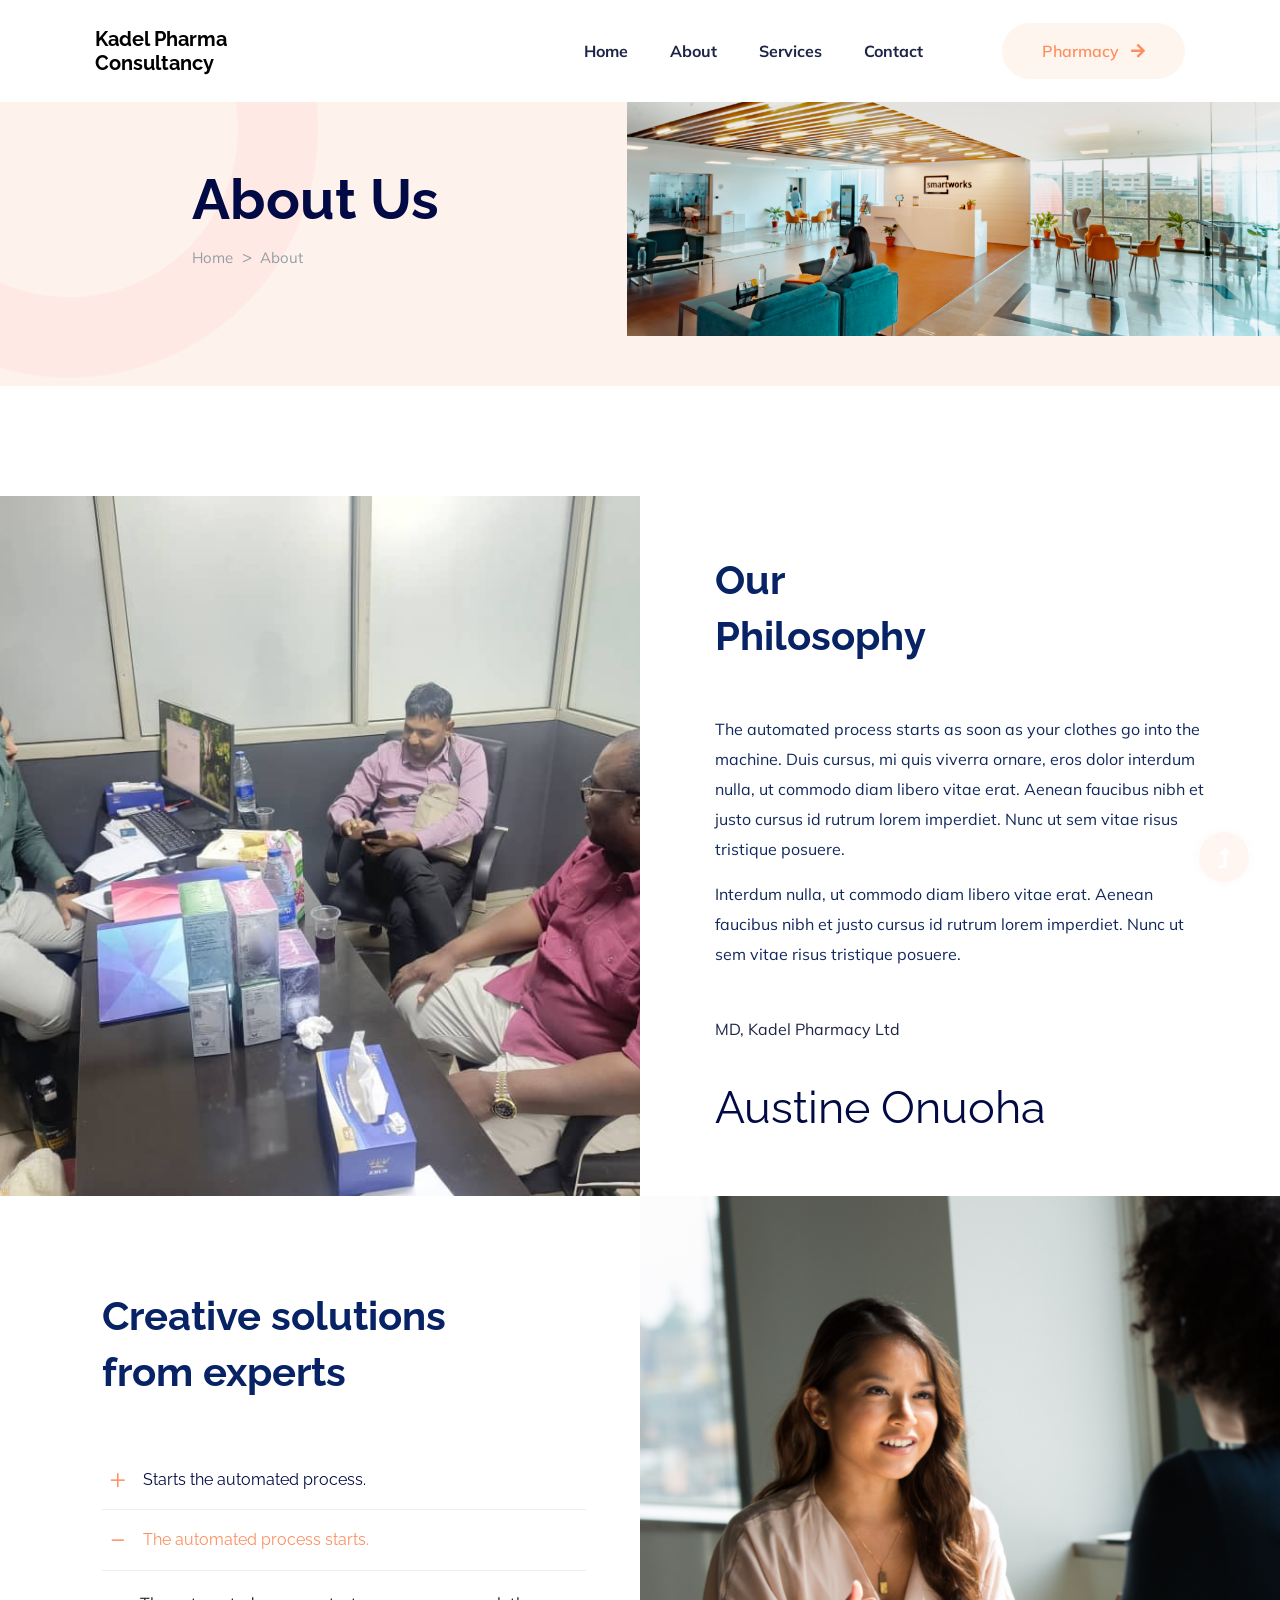
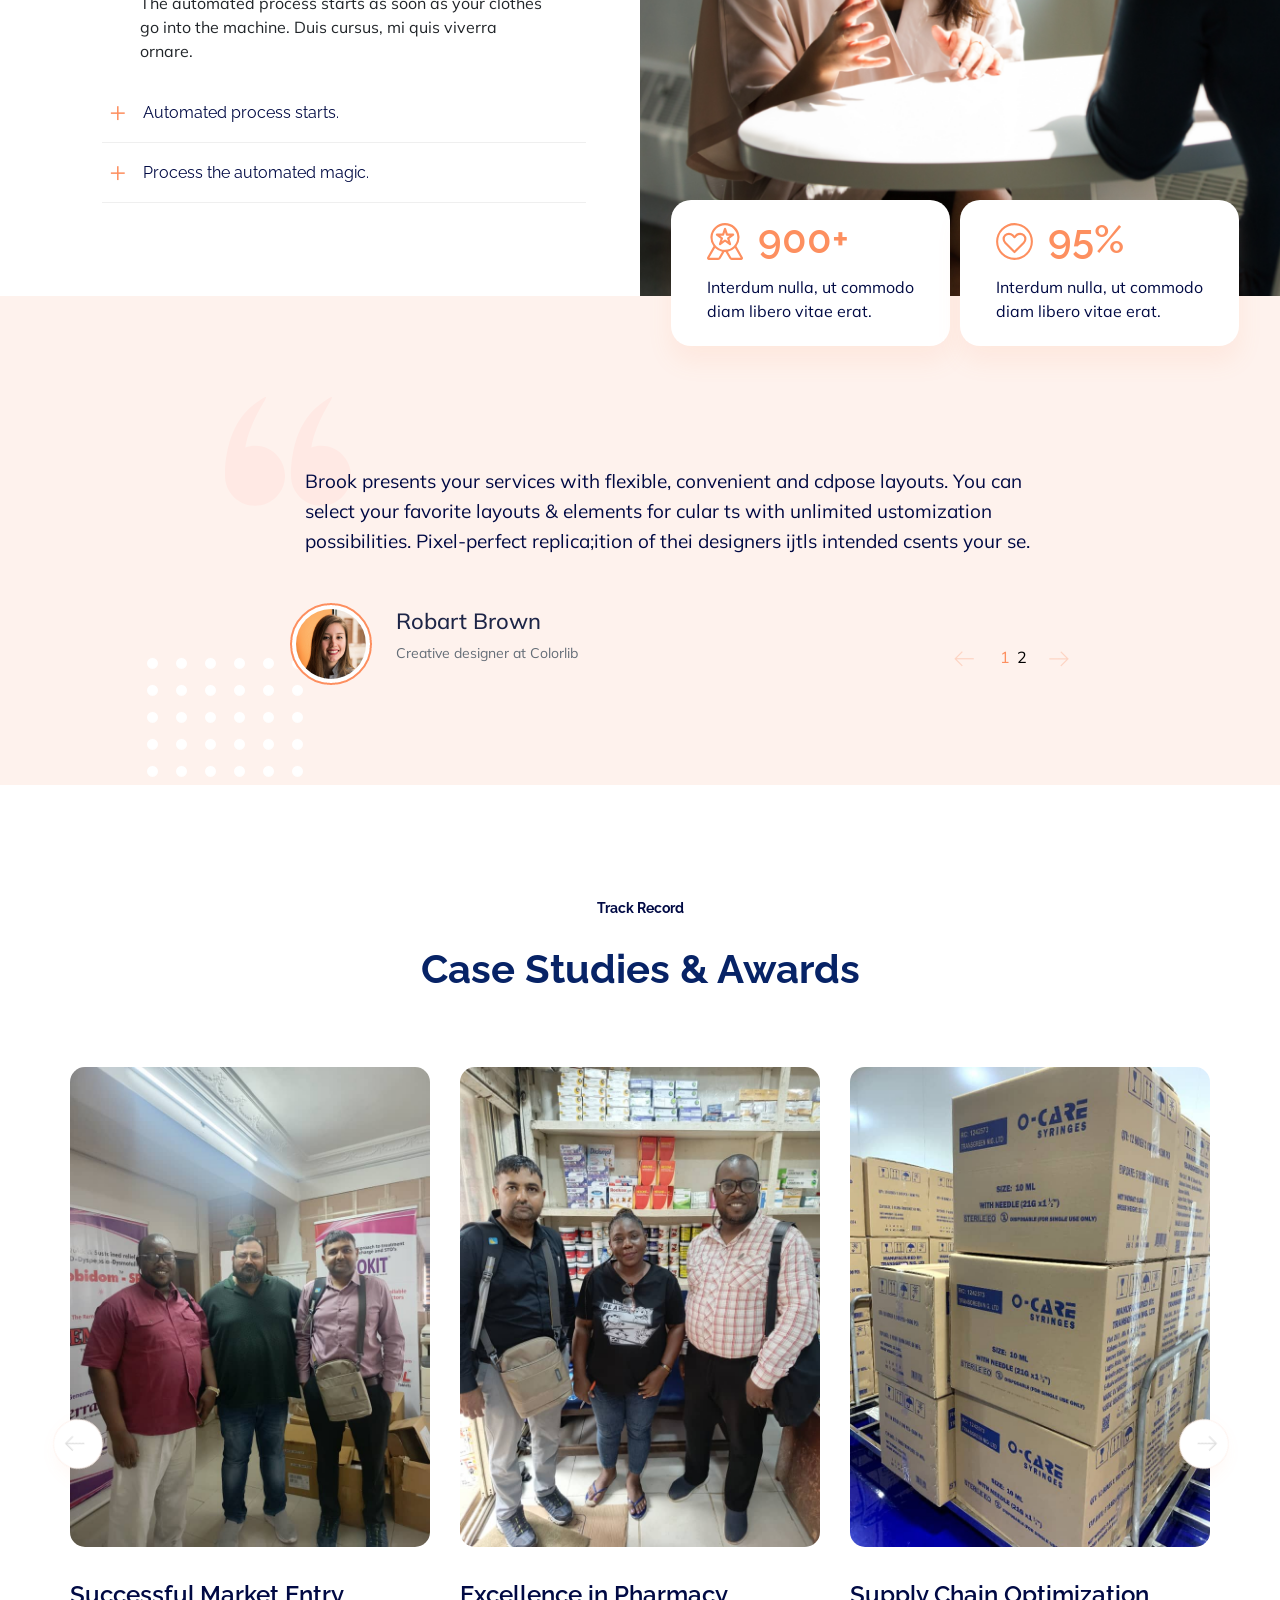
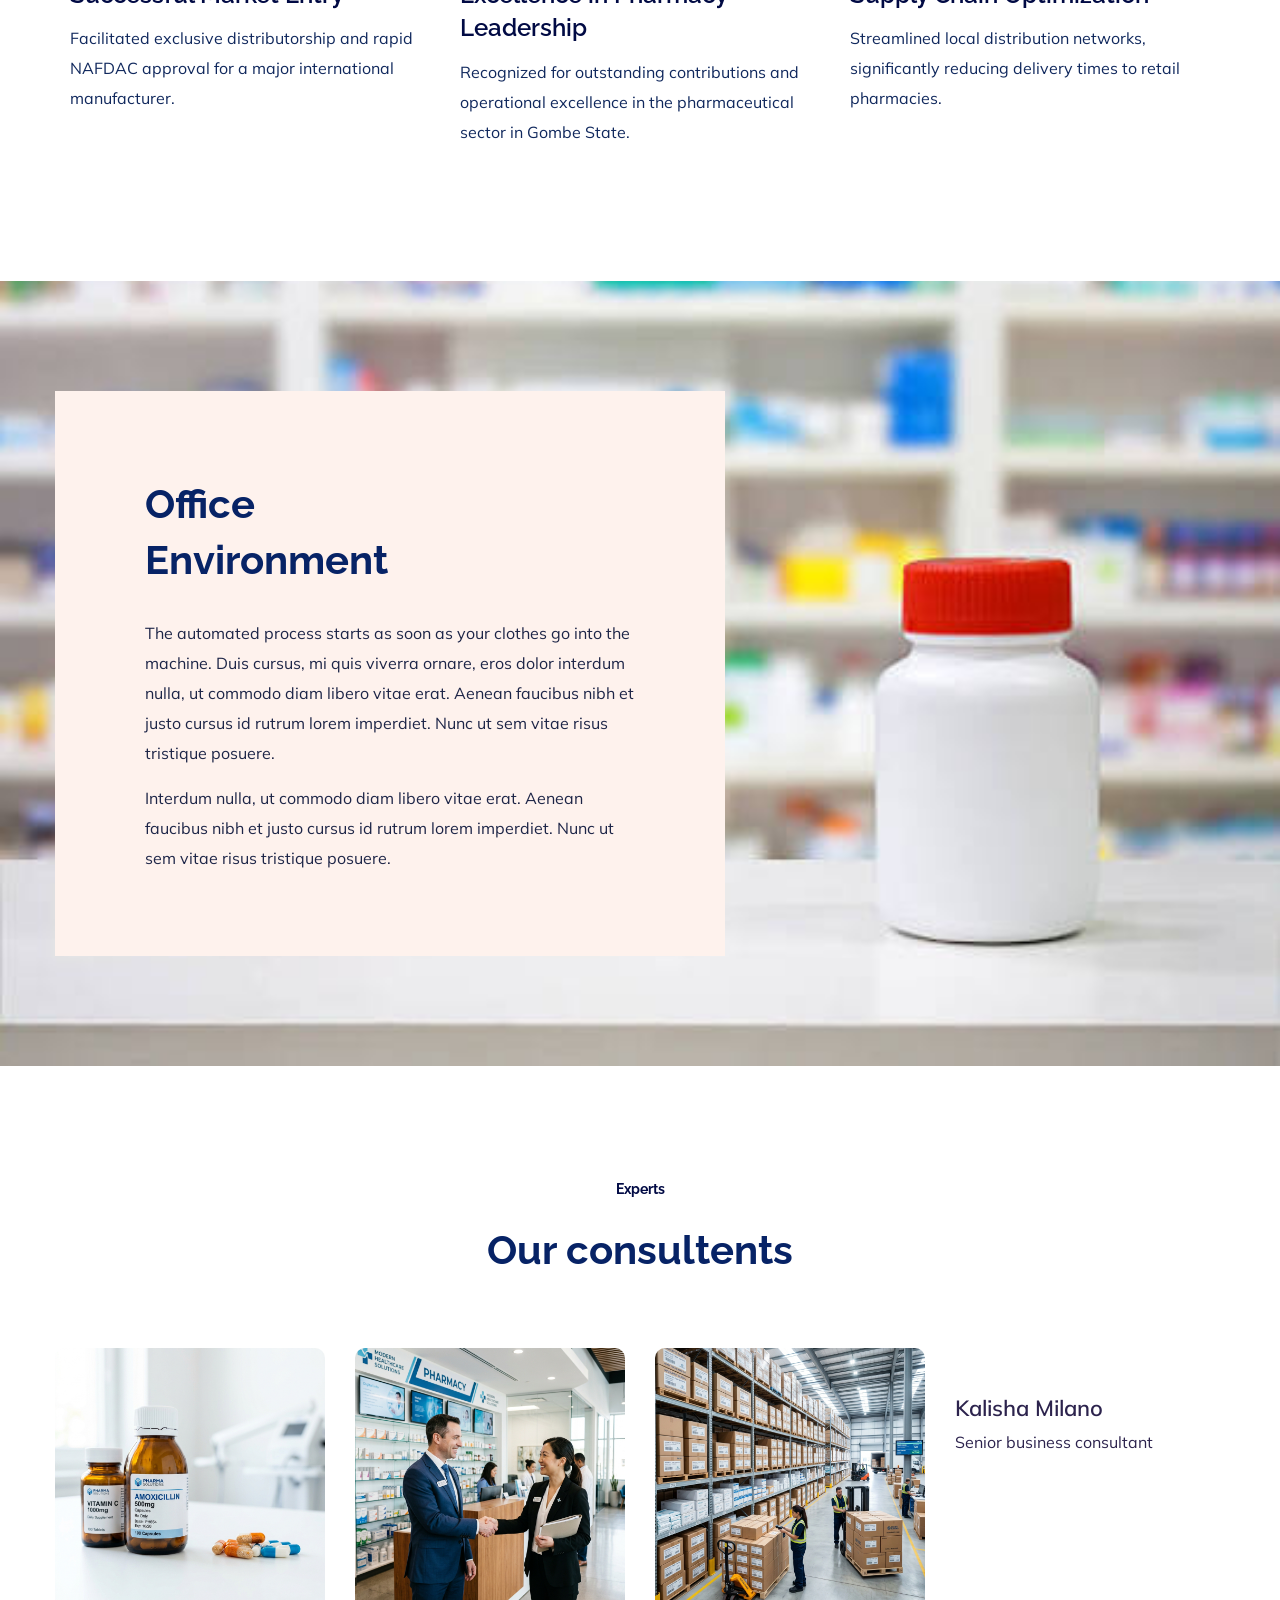
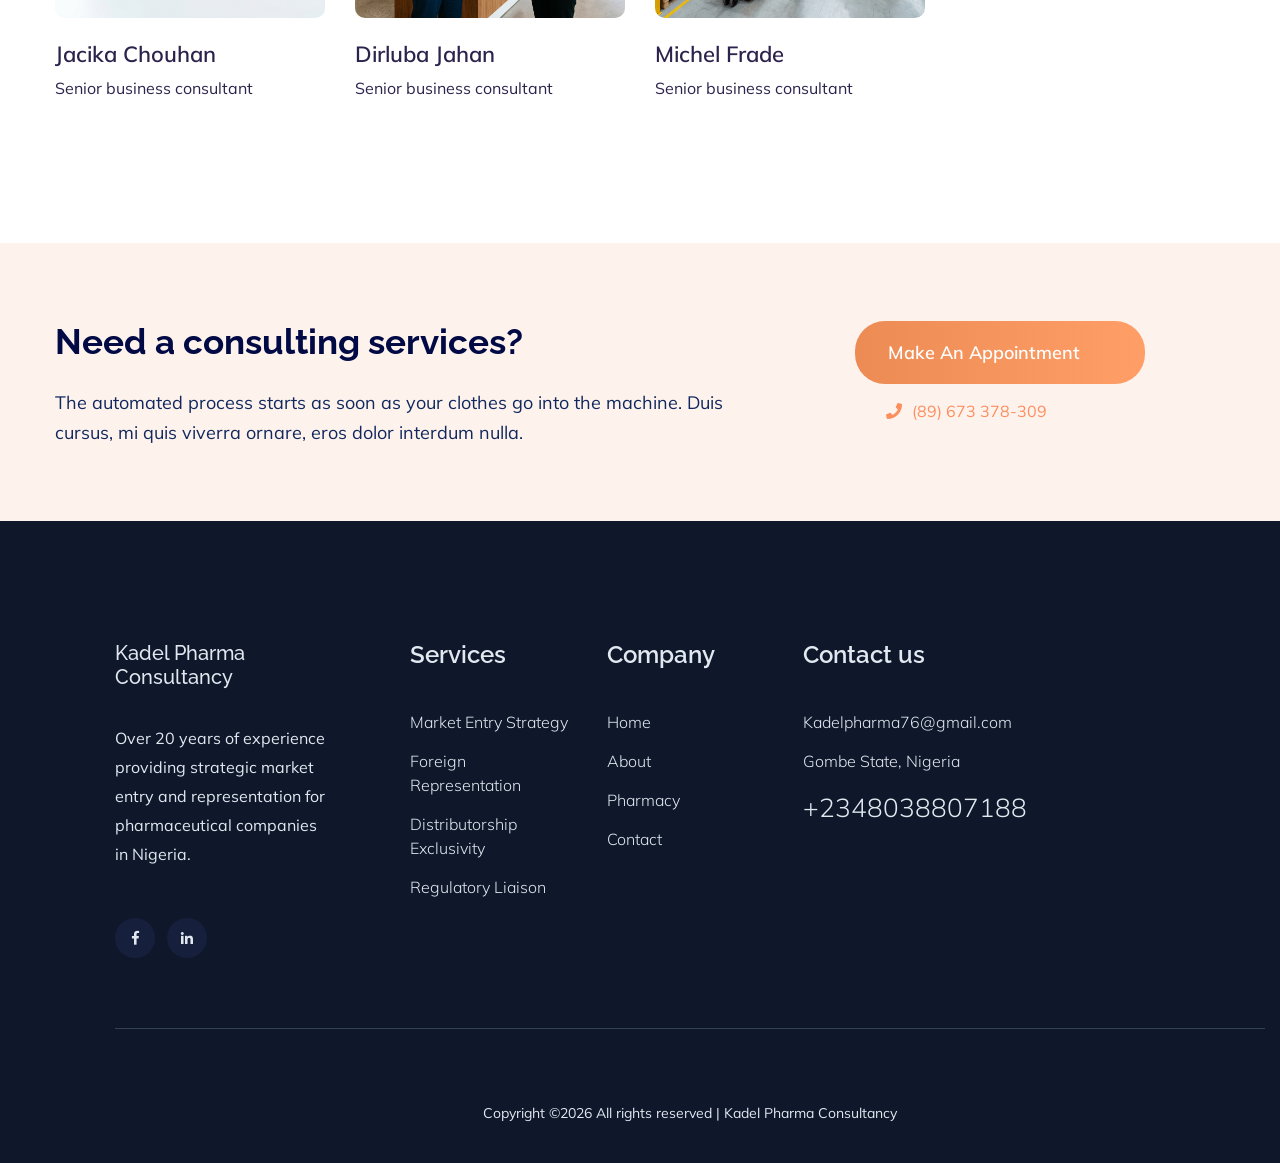
==== Business Consulting/about.html @ 6659ec5b "website files" ====
<!doctype html>
<html class="no-js" lang="zxx">
<head>
    <meta charset="utf-8">
    <meta http-equiv="x-ua-compatible" content="ie=edge">
    <title>Kadel Pharma Consultancy</title>
    <meta name="description" content="">
    <meta name="viewport" content="width=device-width, initial-scale=1">
    <link rel="manifest" href="site.webmanifest">
    <link rel="shortcut icon" type="image/x-icon" href="assets/img/favicon.ico">

    <!-- CSS here -->
    <link rel="stylesheet" href="assets/css/bootstrap.min.css">
    <link rel="stylesheet" href="assets/css/owl.carousel.min.css">
    <link rel="stylesheet" href="assets/css/slicknav.css">
    <link rel="stylesheet" href="assets/css/flaticon.css">
    <link rel="stylesheet" href="assets/css/progressbar_barfiller.css">
    <link rel="stylesheet" href="assets/css/gijgo.css">
    <link rel="stylesheet" href="assets/css/animate.min.css">
    <link rel="stylesheet" href="assets/css/animated-headline.css">
    <link rel="stylesheet" href="assets/css/magnific-popup.css">
    <link rel="stylesheet" href="assets/css/fontawesome-all.min.css">
    <link rel="stylesheet" href="assets/css/themify-icons.css">
    <link rel="stylesheet" href="assets/css/slick.css">
    <link rel="stylesheet" href="assets/css/nice-select.css">
    <link rel="stylesheet" href="assets/css/style.css">
    <link rel="stylesheet" href="assets/css/custom.css">
</head>
<body>
    <!-- ? Preloader Start -->
    <div id="preloader-active">
        <div class="preloader d-flex align-items-center justify-content-center">
            <div class="preloader-inner position-relative">
                <div class="preloader-circle"></div>
                <div class="preloader-img pere-text">
                    <h4 style="font-weight: 700; color: #000; margin-bottom: 0;">Kadel Pharma Consultancy</h4>
                </div>
            </div>
        </div>
    </div>
    <!-- Preloader Start-->
    <header>
        <!-- Header Start -->
        <div class="header-area header_area">
            <div class="main-header">
             <div class="header-bottom  header-sticky">
                <div class="container-fluid">
                    <div class="row align-items-center">
                        <!-- Logo -->
                        <div class="col-xl-2 col-lg-2 col-md-1">
                            <div class="logo">
                              <a href="index.html"><h2 style="font-weight: 700; color: #000; margin-bottom: 0;">Kadel Pharma<br>Consultancy</h2></a>
                          </div>
                      </div>
                      <div class="col-xl-10 col-lg-10 col-md-8">
                         <div class="header-left  d-flex f-right align-items-center">
                            <!-- Main-menu -->
                            <div class="main-menu f-right d-none d-lg-block">
                                <nav> 
                                    <ul id="navigation">                                                                                                                                     
                                        <li><a href="index.html">Home</a></li>
                                    <li><a href="index.html#about">About</a></li>
                                    <li><a href="index.html#services">Services</a></li>
                                    <li><a href="contact.html">Contact</a></li>
                                    </ul>
                                </nav>
                            </div>
                            <!-- left Btn -->
                            <div class="header-right-btn f-right d-none d-lg-block  ml-30">
                                <a href="pharmacy.html" class="header-btn">Pharmacy <i class="fas fa-arrow-right" style="margin-left: 8px;"></i></a>
                            </div>
                        </div>
                    </div>             
                    <!-- Mobile Menu -->
                    <div class="col-12">
                        <div class="mobile_menu d-block d-lg-none"></div>
                    </div>
                </div>
            </div>
        </div>
    </div>
</div>
<!-- Header End -->
</header>
<main>
    <!--? slider Area Start-->
    <div class="slider-area slider-area2 slider-height2 position-relative" data-background="assets/img/hero/hero2.png">
        <div class="slider-active">
            <!-- Single Slider -->
            <div class="single-slider">
                <div class="slider-cap-wrapper">
                    <div class="hero-caption">
                        <h1 data-animation="fadeInLeft" data-delay=".4s">About Us</h1>
                        <!-- breadcrumb Start-->
                        <nav aria-label="breadcrumb">
                            <ol class="breadcrumb">
                                <li class="breadcrumb-item"><a href="index.html">Home</a></li>
                                <li class="breadcrumb-item"><a href="#">about</a></li> 
                            </ol>
                        </nav>
                    </div>

                    <!-- breadcrumb End -->
                    <div class="hero-img">
                        <img src="assets/img/hero/h1_hero2.png" alt=""  data-animation="fadeInRight" data-transition-duration="5s">
                    </div>
                </div>
            </div>
        </div>

    </div>
    <!-- slider Area End-->
    <!--! About Area Start 01 -->
    <section class="about-area fix pt-top">
        <!--Right Contents  -->
        <div class="about-img">
            
        </div>
        <!-- left Contents -->
        <div class="about-details">
            <div class="right-caption">
                <!-- Section Tittle -->
                <div class="section-tittle mb-50">
                    <h2>Our<br>Philosophy</h2>
                </div>
                <div class="about-more">
                    <p>The automated process starts as soon as 
                        your clothes go into the machine. Duis cursus, mi quis 
                        viverra ornare, eros dolor interdum nulla, ut commodo 
                        diam libero vitae erat. Aenean faucibus nibh et justo 
                        cursus id rutrum lorem imperdiet. Nunc ut sem vitae 
                    risus tristique posuere.</p>
                    <p class="pera-bottom">Interdum nulla, ut commodo diam libero vitae erat. 
                        Aenean faucibus nibh et justo cursus id rutrum lorem 
                    imperdiet. Nunc ut sem vitae risus tristique posuere.</p>
                    <div class="footer-tittles">
                        <p>MD, Kadel Pharmacy Ltd</p>
                        <h2>Austine Onuoha</h2>
                    </div>
                </div>
            </div>
        </div>
    </section>
    <!-- About Area End-->
    <!--! About Area Start 02-->
    <div class="about-area2">
        <!-- left Contents -->
        <div class="about-details2">
            <div class="right-caption2">
                <!-- Section Tittle -->
                <div class="section-tittle mb-50">
                    <h2>Creative solutions<br>from experts</h2>
                </div> 
                <!-- collapse-wrapper -->
                <div class="collapse-wrapper">
                    <div class="accordion" id="accordionExample">
                        <!-- single-one -->
                        <div class="card">
                            <div class="card-header" id="headingTwo">
                                <h2 class="mb-0">
                                    <a href="#" class="btn-link collapsed"  data-toggle="collapse" data-target="#collapseTwo" aria-expanded="false" aria-controls="collapseTwo">Starts the automated process.</a>
                                </h2>
                            </div>
                            <div id="collapseTwo" class="collapse" aria-labelledby="headingTwo" data-parent="#accordionExample">
                                <div class="card-body">
                                    The automated process starts as soon as 
                                    your clothes go into the machine. Duis cursus, mi 
                                    quis viverra ornare.                                   
                                </div>
                            </div>
                        </div>
                        <!-- single-two -->
                        <div class="card">
                            <div class="card-header" id="headingOne">
                                <h2 class="mb-0">
                                    <a href="#" class="btn-link" data-toggle="collapse" data-target="#collapseOne" aria-expanded="true" aria-controls="collapseOne">The automated process starts.</a>
                                </h2>
                            </div>
                            <div id="collapseOne" class="collapse show" aria-labelledby="headingOne" data-parent="#accordionExample">
                                <div class="card-body">
                                    The automated process starts as soon as 
                                    your clothes go into the machine. Duis cursus, mi 
                                    quis viverra ornare.
                                </div>
                            </div>
                        </div>
                        <!-- single-three -->
                        <div class="card">
                            <div class="card-header" id="headingThree">
                                <h2 class="mb-0">
                                    <a href="#" class="btn-link collapsed"  data-toggle="collapse" data-target="#collapseThree" aria-expanded="false" aria-controls="collapseThree">Automated process starts.</a>
                                </h2>
                            </div>
                            <div id="collapseThree" class="collapse" aria-labelledby="headingThree" data-parent="#accordionExample">
                                <div class="card-body">
                                    The automated process starts as soon as 
                                    your clothes go into the machine. Duis cursus, mi 
                                    quis viverra ornare.
                                </div>
                            </div>
                        </div>
                        <!-- single-four -->
                        <div class="card">
                            <div class="card-header" id="headingfouree">
                                <h2 class="mb-0">
                                    <a href="#" class="btn-link collapsed" data-toggle="collapse" data-target="#collapseFoure" aria-expanded="false" aria-controls="collapseFoure">Process the automated magic.</a>
                                </h2>
                            </div>
                            <div id="collapseFoure" class="collapse" aria-labelledby="headingfouree" data-parent="#accordionExample">
                                <div class="card-body">
                                    The automated process starts as soon as 
                                    your clothes go into the machine. Duis cursus, mi 
                                    quis viverra ornare.
                                </div>
                            </div>
                        </div>
                    </div>
                </div>
            </div>
        </div>
        <!--Right Contents  -->
        <div class="about-img2">
            <div class="info-man2">
                <div class="head-cap2">
                    <img src="assets/img/icon/quality.svg" alt="">
                    <h3>900+</h3>
                </div>
                <p>Interdum nulla, ut commodo<br>diam libero vitae erat.</p>
            </div>
            <div class="info-man2 info-man3">
                <div class="head-cap2">
                    <img src="assets/img/icon/heart.svg" alt="">
                    <h3>95%</h3>
                </div>
                <p>Interdum nulla, ut commodo<br> diam libero vitae erat.</p>
            </div>
        </div>
    </div>
    <!-- About Area End-->
    <!--? Testimonial Area Start -->
    <section class="testimonial-area testimonial-padding fix" data-background="assets/img/gallery/section_bg03.png">
        <div class="container">
            <div class="row align-items-center justify-content-center">
                <div class=" col-lg-9">
                    <div class="about-caption">
                        <!-- Testimonial Start -->
                        <div class="h1-testimonial-active dot-style">
                            <!-- Single Testimonial -->
                            <div class="single-testimonial position-relative">
                                <div class="testimonial-caption">
                                    <img src="assets/img/icon/quotes-sign.png" alt="" class="quotes-sign">
                                    <p>Brook presents your services with flexible, convenient and cdpose layouts. You can select your favorite layouts & elements for cular ts with unlimited ustomization possibilities. Pixel-perfect replica;ition of thei designers ijtls intended csents your se.</p>
                                </div>
                                <!-- founder -->
                                <div class="testimonial-founder d-flex align-items-center">
                                    <div class="founder-img">
                                        <img src="assets/img/icon/testimonial.png" alt="">
                                    </div>
                                    <div class="founder-text">
                                        <span>Robart Brown</span>
                                        <p>Creative designer at Colorlib</p>
                                    </div>
                                </div>
                            </div>
                            <!-- Single Testimonial -->
                            <div class="single-testimonial position-relative">
                                <div class="testimonial-caption">
                                    <img src="assets/img/icon/quotes-sign.png" alt="" class="quotes-sign">
                                    <p>Brook presents your services with flexible, convenient and cdpose layouts. You can select your favorite layouts & elements for cular ts with unlimited ustomization possibilities. Pixel-perfect replica;ition of thei designers ijtls intended csents your se.</p>
                                </div>
                                <!-- founder -->
                                <div class="testimonial-founder d-flex align-items-center">
                                    <div class="founder-img">
                                        <img src="assets/img/icon/testimonial.png" alt="">
                                    </div>
                                    <div class="founder-text">
                                        <span>Robart Brown</span>
                                        <p>Creative designer at Colorlib</p>
                                    </div>
                                </div>
                            </div>
                        </div>
                        <!-- Testimonial End -->
                    </div>
                </div>
            </div>
        </div>
    </section>
    <!--? Testimonial Area End -->
    <!-- Home Blog Start -->
    <section class="home-blog section-padding40 fix">
        <div class="container">
            <div class="row justify-content-center">
                <div class="cl-xl-7 col-lg-8 col-md-10">
                    <!-- Section Tittle -->
                    <div class="section-tittle text-center mb-70">
                        <span>Track Record</span>
                        <h2>Case Studies & Awards</h2>
                    </div> 
                </div>
            </div>
            <div class="blog-active">
                <!-- Single -->
                <div class="single-blogs">
                    <div class="blog-img">
                        <img src="assets/img/gallery/Experience 2.jpeg" alt="">
                    </div>
                    <div class="blogs-cap">
                        <h5><a href="#">Successful Market Entry</a></h5>
                        <p>Facilitated exclusive distributorship and rapid NAFDAC approval for a major international manufacturer.</p>
                    </div>
                    <div class="stickers">
                        <span>Case Study</span>
                    </div>
                </div>
                <!-- Single -->
                <div class="single-blogs">
                    <div class="blog-img">
                        <img src="assets/img/gallery/Experience.jpeg" alt="">
                    </div>
                    <div class="blogs-cap">
                        <h5><a href="#">Excellence in Pharmacy Leadership</a></h5>
                        <p>Recognized for outstanding contributions and operational excellence in the pharmaceutical sector in Gombe State.</p>
                    </div>
                    <div class="stickers">
                        <span>Award</span>
                    </div>
                </div>
                <!-- Single -->
                <div class="single-blogs">
                    <div class="blog-img">
                        <img src="assets/img/gallery/Supplychain.jpg" alt="">
                    </div>
                    <div class="blogs-cap">
                        <h5><a href="#">Supply Chain Optimization</a></h5>
                        <p>Streamlined local distribution networks, significantly reducing delivery times to retail pharmacies.</p>
                    </div>
                    <div class="stickers">
                        <span>Case Study</span>
                    </div>
                </div>
                <!-- Single -->
                <div class="single-blogs">
                    <div class="blog-img">
                        <img src="assets/img/gallery/Experience 4.jpeg" alt="">
                    </div>
                    <div class="blogs-cap">
                        <h5><a href="#">APPMAN Service Award</a></h5>
                        <p>Honored for dedicated service as the National Organizing Secretary, driving industry accountability.</p>
                    </div>
                    <div class="stickers">
                        <span>Award</span>
                    </div>
                </div>
            </div>
        </div>
    </section>
    <!-- Home Blog End -->
    <!--? Office environment  Start-->
    <section class="office-environments section-bg2 section-padding40"  data-background="assets/img/gallery/medicine.jfif">
        <div class="container">
            <div class="row">
                <div class="col-xl-7 col-lg-8">
                    <div class="office-pera">
                        <div class="section-tittle">
                            <h2 class="mb-30">Office <br>Environment</h2>
                            <p>The automated process starts as soon as 
                                your clothes go into the machine. Duis cursus, mi quis 
                                viverra ornare, eros dolor interdum nulla, ut commodo 
                                diam libero vitae erat. Aenean faucibus nibh et justo 
                                cursus id rutrum lorem imperdiet. Nunc ut sem vitae 
                            risus tristique posuere.</p>

                            <p>Interdum nulla, ut commodo diam libero vitae erat. 
                                Aenean faucibus nibh et justo cursus id rutrum lorem 
                            imperdiet. Nunc ut sem vitae risus tristique posuere.</p>
                        </div>
                    </div>
                </div>
            </div>
        </div>
    </section>
    <!-- Office environment  End-->
    <!--? Team Ara Start -->
    <section class="team-area section-padding40">
        <div class="container">
            <div class="row justify-content-center">
                <div class="cl-xl-7 col-lg-8 col-md-10">
                    <!-- Section Tittle -->
                    <div class="section-tittle text-center mb-70">
                        <span>Experts</span>
                        <h2>Our consultents</h2>
                    </div> 
                </div>
            </div>
            <div class="row">
                <div class="col-lg-3 col-md-4 col-sm-6">
                    <div class="single-team mb-30">
                        <div class="team-img">
                            <img src="assets/img/gallery/pharma_service_1.png" alt="">
                            <div class="team-social">
                                <ul>
                                    <li><a href="#"><i class="fab fa-facebook-f"></i></a></li>
                                    <li><a href="#"><i class="fab fa-twitter"></i></a></li>
                                    <li><a href="#"><i class="fas fa-globe"></i></a></li>
                                    <li><a href="#"><i class="fab fa-instagram"></i></a></li>
                                </ul>
                            </div>
                        </div>
                        <div class="team-caption">
                            <h3><a href="#">Jacika Chouhan</a></h3>
                            <p>Senior business consultant</p>
                        </div>
                        <!-- Blog Social -->
                    </div>
                </div>
                <div class="col-lg-3 col-md-4 col-sm-6">
                    <div class="single-team mb-30">
                        <div class="team-img">
                            <img src="assets/img/gallery/pharma_service_2.png" alt="">
                            <div class="team-social">
                                <ul>
                                    <li><a href="#"><i class="fab fa-facebook-f"></i></a></li>
                                    <li><a href="#"><i class="fab fa-twitter"></i></a></li>
                                    <li><a href="#"><i class="fas fa-globe"></i></a></li>
                                    <li><a href="#"><i class="fab fa-instagram"></i></a></li>
                                </ul>
                            </div>
                        </div>
                        <div class="team-caption">
                            <h3><a href="#">Dirluba Jahan</a></h3>
                            <p>Senior business consultant</p>
                        </div>
                        <!-- Blog Social -->
                    </div>
                </div>
                <div class="col-lg-3 col-md-4 col-sm-6">
                    <div class="single-team mb-30">
                        <div class="team-img">
                            <img src="assets/img/gallery/pharma_service_3.png" alt="">
                            <div class="team-social">
                                <ul>
                                    <li><a href="#"><i class="fab fa-facebook-f"></i></a></li>
                                    <li><a href="#"><i class="fab fa-twitter"></i></a></li>
                                    <li><a href="#"><i class="fas fa-globe"></i></a></li>
                                    <li><a href="#"><i class="fab fa-instagram"></i></a></li>
                                </ul>
                            </div>
                        </div>
                        <div class="team-caption">
                            <h3><a href="#">Michel Frade</a></h3>
                            <p>Senior business consultant</p>
                        </div>
                        <!-- Blog Social -->
                    </div>
                </div>
                <div class="col-lg-3 col-md-4 col-sm-6">
                    <div class="single-team mb-30">
                        <div class="team-img">
                            <img src="assets/img/gallery/pharma_hero.png" alt="">
                            <div class="team-social">
                                <ul>
                                    <li><a href="#"><i class="fab fa-facebook-f"></i></a></li>
                                    <li><a href="#"><i class="fab fa-twitter"></i></a></li>
                                    <li><a href="#"><i class="fas fa-globe"></i></a></li>
                                    <li><a href="#"><i class="fab fa-instagram"></i></a></li>
                                </ul>
                            </div>
                        </div>
                        <div class="team-caption">
                            <h3><a href="#">Kalisha Milano</a></h3>
                            <p>Senior business consultant</p>
                        </div>
                        <!-- Blog Social -->
                    </div>
                </div>
            </div>
        </div>
    </section>
    <!-- Team Ara End -->
    <!--? Want To work -->
    <section class="wantToWork-area section-bg2"  data-background="assets/img/gallery/section_bg01.png">
        <div class="container">
            <div class="wants-wrapper w-padding2">
                <div class="row align-items-center justify-content-between">
                    <div class="col-xl-7 col-lg-7 col-md-12">
                        <div class="wantToWork-caption wantToWork-caption2">
                            <h2>Need a consulting services?</h2>
                            <p>The automated process starts as soon as your clothes go into the machine. Duis cursus, mi quis viverra ornare, eros dolor interdum nulla.</p>
                        </div>
                    </div>
                    <div class="col-xl-4 col-lg-4 col-md-6">
                        <a href="#" class="btn w-btn wantToWork-btn mr-20">Make an Appointment</a>
                        <a href="#" class="btn2 w-btn wantToWork-btn"><i class="fas fa-phone"></i> (89) 673 378-309</a>
                    </div>
                </div>
            </div>
        </div>
    </section>
    <!-- Want To work End -->
</main>
<footer>
    <div class="footer-wrapper pl-100">
        <!-- Footer Start-->
        <div class="footer-area footer-padding">
            <div class="container-fluid">
                <div class="row">
                    <div class="col-xl-3 col-lg-4 col-md-4 col-sm-6">
                        <div class="single-footer-caption mb-50">
                            <div class="single-footer-caption mb-30">
                                <!-- logo -->
                                <div class="footer-logo mb-35">
                                    <a href="index.html"><h2>Kadel Pharma<br>Consultancy</h2></a>
                                </div>
                                <div class="footer-tittle">
                                    <div class="footer-pera">
                                        <p>Over 20 years of experience providing strategic market entry and representation for pharmaceutical companies in Nigeria.</p>
                                    </div>
                                </div>
                                <!-- social -->
                                <div class="footer-social">
                                    <a href="https://www.facebook.com/austin.onuoha.2025/" target="_blank"><i class="fab fa-facebook-f"></i></a>
                                    <a href="https://www.linkedin.com/in/austine-onuoha-7384b7407/" target="_blank"><i class="fab fa-linkedin-in"></i></a>
                                </div>
                            </div>
                        </div>
                    </div>
                    <div class="col-xl-2 col-lg-4 col-md-4 col-sm-6">
                        <div class="single-footer-caption mb-50">
                            <div class="footer-tittle">
                                <h4>Services</h4>
                                <ul>
                                    <li><a href="#">Market Entry Strategy</a></li>
                                    <li><a href="#">Foreign Representation</a></li>
                                    <li><a href="#">Distributorship Exclusivity</a></li>
                                    <li><a href="#">Regulatory Liaison</a></li>
                                </ul>
                            </div>
                        </div>
                    </div>
                    <div class="col-xl-2 col-lg-4 col-md-4 col-sm-6">
                        <div class="single-footer-caption mb-50">
                            <div class="footer-tittle">
                                <h4>Company</h4>
                                <ul>
                                    <li><a href="index.html">Home</a></li>
                                    <li><a href="about.html">About</a></li>
                                    <li><a href="pharmacy.html">Pharmacy</a></li>
                                    <li><a href="contact.html">Contact</a></li>
                                </ul>
                            </div>
                        </div>
                    </div>
                    <div class="col-xl-3 col-lg-4 col-md-4 col-sm-6">
                        <div class="single-footer-caption mb-50">
                            <div class="footer-tittle">
                                <h4>Contact us</h4>
                                <ul>
                                    <li><a href="mailto:Kadelpharma76@gmail.com">Kadelpharma76@gmail.com</a></li>
                                    <li><a href="#">Gombe State, Nigeria</a></li>
                                    <li class="number"><a href="tel:+2348038807188">+2348038807188</a></li>
                                </ul>
                            </div>
                        </div>
                    </div>
                </div>
            </div>
        </div>
        <!-- footer-bottom area -->
        <div class="footer-bottom-area">
            <div class="container-fluid">
                <div class="footer-border">
                    <div class="row align-items-center">
                        <div class="col-xl-12 ">
                            <div class="footer-copy-right text-center" style="padding-bottom: 20px;">
                                <p style="color: #888;">Copyright &copy;<script>document.write(new Date().getFullYear());</script> All rights reserved | Kadel Pharma Consultancy</p>
                            </div>
                        </div>
                      </div>
                  </div>
              </div>
          </div>
          <!-- Footer End-->
      </div>
  </footer>
  <!-- Scroll Up -->
  <div id="back-top" >
    <a title="Go to Top" href="#"> <i class="fas fa-level-up-alt"></i></a>
</div>

<!-- JS here -->

<script src="./assets/js/vendor/modernizr-3.5.0.min.js"></script>
<!-- Jquery, Popper, Bootstrap -->
<script src="./assets/js/vendor/jquery-1.12.4.min.js"></script>
<script src="./assets/js/popper.min.js"></script>
<script src="./assets/js/bootstrap.min.js"></script>
<!-- Jquery Mobile Menu -->
<script src="./assets/js/jquery.slicknav.min.js"></script>

<!-- Jquery Slick , Owl-Carousel Plugins -->
<script src="./assets/js/owl.carousel.min.js"></script>
<script src="./assets/js/slick.min.js"></script>
<!-- One Page, Animated-HeadLin -->
<script src="./assets/js/wow.min.js"></script>
<script src="./assets/js/animated.headline.js"></script>
<script src="./assets/js/jquery.magnific-popup.js"></script>

<!-- Date Picker -->
<script src="./assets/js/gijgo.min.js"></script>
<!-- Nice-select, sticky -->
<script src="./assets/js/jquery.nice-select.min.js"></script>
<script src="./assets/js/jquery.sticky.js"></script>
<!-- Progress -->
<script src="./assets/js/jquery.barfiller.js"></script>

<!-- counter , waypoint,Hover Direction -->
<script src="./assets/js/jquery.counterup.min.js"></script>
<script src="./assets/js/waypoints.min.js"></script>
<script src="./assets/js/jquery.countdown.min.js"></script>
<script src="./assets/js/hover-direction-snake.min.js"></script>

<!-- contact js -->
<script src="./assets/js/contact.js"></script>
<script src="./assets/js/jquery.form.js"></script>
<script src="./assets/js/jquery.validate.min.js"></script>
<script src="./assets/js/mail-script.js"></script>
<script src="./assets/js/jquery.ajaxchimp.min.js"></script>

<!-- Jquery Plugins, main Jquery -->	
<script src="./assets/js/plugins.js"></script>
<script src="./assets/js/main.js"></script>

</body>
</html>
---- Business Consulting/assets/css/progressbar_barfiller.css ----
/* Custom Code skills */
.single-skill{
  display: flex;
}

.single-skill span {
	color: #79838b;
	font-size: 13px;
	font-weight: 300;
	letter-spacing: 0;
	margin-bottom: 14px;
	display: block;
}
.single-skill .bar-progress {
	width: 100%;
}
.single-skill .bar-title {
  width: 20%;
  margin-bottom: 19px;
}

.skills-content {
  padding-top: 200px;
  padding-left: 70px;
}

.skills-shape-bg {
  height: 651px;
  width: 868px;
  position: absolute;
  content: "";
  border: 2px solid #4d4d4d;
  left: 40%;
  top: 255px;
}

.skills-shape-bg::before {
  position: absolute;
  content: "";
  height: 465px;
  width: 300px;
  border: 2px solid #4d4d4d;
  left: -35%;
  top: 50%;
  transform: translateY(-50%);
  border-right: 0;
}



/* Default */
.barfiller {
	width: 100%;
	height: 10px;
	background: #f6f9fc;
  position: relative;
  border-radius: 5px;
}

.barfiller .fill {
  display: block;
  position: relative;
  width: 0px;
  height: 100%;
  background: #333;
  z-index: 1;
  border-radius: 5px;
}

.barfiller .tipWrap { display: none; }

.barfiller .tip {
  margin-top: -28px;
  padding: 2px 4px;
  font-size: 16px;
  color: #09cc7f;
  left: 0px;
  position: absolute;
  z-index: 2;
  background: transparent;
  font-weight: 800;
}

.barfiller .tip:after {
  border: solid;
  border-color: rgba(0,0,0,.8) transparent;
  border-width: 6px 6px 0 6px;
  content: "";
  display: block;
  position: absolute;
  left: 9px;
  top: 100%;
  z-index: 9;
  display: none;
  
}
---- Business Consulting/assets/css/gijgo.css ----
.gj-button {
    background-color: #f5f5f5;
    border: 1px solid #ddd;
    color: #000;
    border-radius: 3px;
    padding: 6px 10px;
    cursor: pointer;
}

.gj-unselectable {
    -webkit-touch-callout: none;
    -webkit-user-select: none;
    -khtml-user-select: none;
    -moz-user-select: none;
    -ms-user-select: none;
    user-select: none;
}

.gj-row {
    display: -webkit-box;
    display: -ms-flexbox;
    display: flex;
    -ms-flex-wrap: wrap;
    flex-wrap: wrap;
}

.gj-margin-left-5 {
    margin-left: 5px;
}

.gj-margin-left-10 {
    margin-left: 10px;
}

.gj-width-full {
    width: 100%;
}

.gj-cursor-pointer {
    cursor: pointer;
}

.gj-text-align-center {
    text-align: center;
}

.gj-font-size-16 {
    font-size: 16px;
}

.gj-hidden {
    display: none;
}

/** Material Design */
.gj-button-md {
    background: 0 0;
    border: none;
    border-radius: 2px;
    color: rgba(0, 0, 0, 0.87);
    position: relative;
    height: 36px;
    margin: 0;
    min-width: 64px;
    padding: 0 16px;
    display: inline-block;
    font-family: "Roboto","Helvetica","Arial",sans-serif;
    font-size: 1rem;
    font-weight: 500;
    text-transform: uppercase;
    letter-spacing: 0;
    overflow: hidden;
    will-change: box-shadow;
    transition: box-shadow .2s cubic-bezier(.4,0,1,1),background-color .2s cubic-bezier(.4,0,.2,1),color .2s cubic-bezier(.4,0,.2,1);
    outline: none;
    cursor: pointer;
    text-decoration: none;
    text-align: center;
    line-height: 36px;
    vertical-align: middle;
    overflow: hidden;
    -webkit-user-select: none;
    -moz-user-select: none;
    -ms-user-select: none;
    user-select: none;
}

.gj-button-md:hover {
    background-color: rgba(158,158,158,.2);
}

.gj-button-md:disabled {
    color: rgba(0,0,0,.26);
    background: 0 0;
}

.gj-button-md .material-icons,
.gj-button-md .gj-icon {
    vertical-align: middle;
    /*font-size: 1.3rem;
    margin-right: 4px;*/
}

.gj-button-md.gj-button-md-icon {
    width: 24px;
    height: 31px;
    min-width: 24px;
    padding: 0px;
    display: table;
}

.gj-button-md.gj-button-md-icon .material-icons,
.gj-button-md.gj-button-md-icon .gj-icon {
    display: table-cell;
    margin-right: 0px;
    width: 24px;
    height: 24px;
}

.gj-button-md.active {
    background-color: rgba(158,158,158,.4);
}

.gj-button-md-group {
    position: relative;
    display: inline-block;
    vertical-align: middle;
}
.gj-textbox-md {
	/* border: none; */
	/* border-bottom: 1px solid rgba(0,0,0,.42); */
	display: block;
	font-family: "Helvetica","Arial",sans-serif;
	font-size: 16px;
	line-height: 16px;
	/* padding: 4px 0px; */
	margin: 0;
	/* width: 100%; */
	background: 0 0;
	/* text-align: ; */
	color: rgba(0,0,0,.87);
	padding-left: 44px;
	border: 1px solid #dca73a;
	/* padding: 15px 15px; */
	/* text-align: center; */
	width: 177px;
	height: 55px;
	border-radius: 5px;
}
.gj-textbox-md:focus,
.gj-textbox-md:active {
    /* border-bottom: 2px solid rgba(0,0,0,.42); */
    outline: none;
}

.gj-textbox-md::placeholder {
    color: #8e8e8e;
}

.gj-textbox-md:-ms-input-placeholder {
    color: #8e8e8e;
}

.gj-textbox-md::-ms-input-placeholder {
    color: #8e8e8e;
}

.gj-md-spacer-24 {
    min-width: 24px;
    width: 24px;
    display: inline-block;
}

.gj-md-spacer-32 {
    min-width: 32px;
    width: 32px;
    display: inline-block;
}

.gj-modal {
    position: fixed;
    top: 0;
    right: 0;
    bottom: 0;
    left: 0;
    z-index: 1203;
    display: none;
    overflow: hidden;
    -webkit-overflow-scrolling: touch;
    outline: 0;
    background-color: rgba(0, 0, 0, 0.54118);
    transition: 200ms ease opacity;
    will-change: opacity;
}

/* List */
ul.gj-list li [data-role="wrapper"] {
    display: table;
    width: 100%;
}

ul.gj-list li [data-role="checkbox"] {
    display: table-cell;
    vertical-align:middle;
    text-align:center;
}

ul.gj-list li [data-role="image"] {
    display: table-cell;
    vertical-align:middle;
    text-align:center;
}

ul.gj-list li [data-role="display"] {
    display: table-cell;
    vertical-align:middle;
    cursor: pointer;
}

ul.gj-list li [data-role="display"]:empty:before {
  content: "\200b"; /* unicode zero width space character */
}

/* List - Bootstrap */
ul.gj-list-bootstrap {
    padding-left: 0px;
    margin-bottom: 0px;
}

ul.gj-list-bootstrap li {
    padding: 0px;
}

ul.gj-list-bootstrap li [data-role="wrapper"] {
    padding: 0px 10px;
}

ul.gj-list-bootstrap li [data-role="checkbox"] {
    width: 24px;
    padding: 3px;
}

ul.gj-list-bootstrap li [data-role="image"] {
    width: 24px;
    height: 24px;
}

ul.gj-list-bootstrap li [data-role="display"] {
    padding: 8px 0px 8px 4px;
}

.list-group-item.active ul li, .list-group-item.active:focus ul li, .list-group-item.active:hover ul li {
    text-shadow: none;
    color:initial;
}

/* List - Material Design */
ul.gj-list-md {
    padding: 0px;
    list-style: none;
    list-style-type: none;
    line-height: 24px;
    letter-spacing: 0;
    color: #616161; /* Gray 700 */
}

ul.gj-list-md li {
    display: list-item;
    list-style-type: none;
    padding: 0px;
    min-height: unset;
    box-sizing: border-box;
    align-items: center;
    cursor: default;
    overflow: hidden;

    font-family: "Roboto","Helvetica","Arial",sans-serif;
    font-size: 16px;
    font-weight: 400;
    letter-spacing: .04em;
    line-height: 1;
    
    -webkit-flex-direction: row;
    -ms-flex-direction: row;
    flex-direction: row;
    -webkit-flex-wrap: nowrap;
    -ms-flex-wrap: nowrap;
    flex-wrap: nowrap;
}

ul.gj-list-md li [data-role="checkbox"] {
    height: 24px;
    width: 24px;
}

ul.gj-list-md li [data-role="image"] {
    height: 24px;
    width: 24px;
}

ul.gj-list-md li [data-role="display"] {
    padding: 8px 0px 8px 5px;
    order: 0;
    flex-grow: 2;
    text-decoration: none;
    box-sizing: border-box;
    align-items: center;
    text-align: left;
    color: rgba(0,0,0,.87);
}

ul.gj-list-md li.disabled>[data-role="wrapper"]>[data-role="display"] {
    color: #9E9E9E; /* Gray 500 */
}

.gj-list-md-active {
    background: #e0e0e0;
    color: #3f51b5;
}


/* Picker */
.gj-picker {
    position: absolute;
    z-index: 1203;
    background-color: #fff;
}

.gj-picker .selected {
    color: #fff;
}

/* Material Design */
.gj-picker-md {
    font-family: "Roboto","Helvetica","Arial",sans-serif;
    font-size: 16px;
    font-weight: 400;
    letter-spacing: .04em;
    line-height: 1;
    color: rgba(0,0,0,.87);
    border: 1px solid #E0E0E0;
}

.gj-modal .gj-picker-md {
    border: 0px;
}

.gj-picker-md [role="header"] {
    color: rgba(255, 255, 255, 0.54);
    display: flex;
    background: #2196f3;
    align-items: baseline;
    user-select: none;
    justify-content: center;
}

.gj-picker-md [role="footer"] {
    float: right;
    padding: 10px;
}

.gj-picker-md [role="footer"] button.gj-button-md {
    color: #2196f3;
    font-weight: bold;
    font-size: 13px;
}

/* Bootstrap */
.gj-picker-bootstrap {
    border-radius: 4px;
    border: 1px solid #E0E0E0;
}

.gj-picker-bootstrap .selected {
    color: #888;
}

.gj-picker-bootstrap [role="header"] {
    background: #eee;
    color: #AAA;
}
@font-face {
    font-family: 'gijgo-material';
    src: url('../fonts/gijgo-material.eot?235541');
    src: url('../fonts/gijgo-material.eot?235541#iefix') format('embedded-opentype'), url('../fonts/gijgo-material.ttf?235541') format('truetype'), url('../fonts/gijgo-material.woff?235541') format('woff'), url('../fonts/gijgo-material.svg?235541#gijgo-material') format('svg');
    font-weight: normal;
    font-style: normal;
}

.gj-icon {
    /* use !important to prevent issues with browser extensions that change fonts */
    font-family: 'gijgo-material' !important;
    font-size: 24px;
    speak: none;
    font-style: normal;
    font-weight: normal;
    font-variant: normal;
    text-transform: none;
    line-height: 1;
    /* Enable Ligatures ================ */
    letter-spacing: 0;
    -webkit-font-feature-settings: "liga";
    -moz-font-feature-settings: "liga=1";
    -moz-font-feature-settings: "liga";
    -ms-font-feature-settings: "liga" 1;
    font-feature-settings: "liga";
    -webkit-font-variant-ligatures: discretionary-ligatures;
    font-variant-ligatures: discretionary-ligatures;
    /* Better Font Rendering =========== */
    -webkit-font-smoothing: antialiased;
    -moz-osx-font-smoothing: grayscale;
}

.gj-icon.undo:before {
    content: "\e900";
}

.gj-icon.vertical-align-top:before {
    content: "\e901";
}

.gj-icon.vertical-align-center:before {
    content: "\e902";
}

.gj-icon.vertical-align-bottom:before {
    content: "\e903";
}

.gj-icon.arrow-dropup:before {
    content: "\e904";
}

.gj-icon.clock:before {
    content: "\e905";
}

.gj-icon.refresh:before {
    content: "\e906";
}

.gj-icon.last-page:before {
    content: "\e907";
}

.gj-icon.first-page:before {
    content: "\e908";
}

.gj-icon.cancel:before {
    content: "\e909";
}

.gj-icon.clear:before {
    content: "\e90a";
}

.gj-icon.check-circle:before {
    content: "\e90b";
}

.gj-icon.delete:before {
    content: "\e90c";
}

.gj-icon.arrow-upward:before {
    content: "\e90d";
}

.gj-icon.arrow-forward:before {
    content: "\e90e";
}

.gj-icon.arrow-downward:before {
    content: "\e90f";
}

.gj-icon.arrow-back:before {
    content: "\e910";
}

.gj-icon.list-numbered:before {
    content: "\e911";
}

.gj-icon.list-bulleted:before {
    content: "\e912";
}

.gj-icon.indent-increase:before {
    content: "\e913";
}

.gj-icon.indent-decrease:before {
    content: "\e914";
}

.gj-icon.redo:before {
    content: "\e915";
}

.gj-icon.align-right:before {
    content: "\e916";
}

.gj-icon.align-left:before {
    content: "\e917";
}

.gj-icon.align-justify:before {
    content: "\e918";
}

.gj-icon.align-center:before {
    content: "\e919";
}

.gj-icon.strikethrough:before {
    content: "\e91a";
}

.gj-icon.italic:before {
    content: "\e91b";
}

.gj-icon.underlined:before {
    content: "\e91c";
}

.gj-icon.bold:before {
    content: "\e91d";
}

.gj-icon.arrow-dropdown:before {
    content: "\e91e";
}

.gj-icon.done:before {
    content: "\e91f";
}

.gj-icon.pencil:before {
    content: "\e920";
}

.gj-icon.minus:before {
    content: "\e921";
}

.gj-icon.plus:before {
    content: "\e922";
}

.gj-icon.chevron-up:before {
    content: "\e923";
}

.gj-icon.chevron-right:before {
    content: "\e924";
}

.gj-icon.chevron-down:before {
    content: "\e925";
}

.gj-icon.chevron-left:before {
    content: "\e926";
}

.gj-icon.event:before {
    content: "\e927";
}
.gj-draggable {
    cursor: move;
}
.gj-resizable-handle {
    position: absolute;
    font-size: 0.1px;
    display: block;
    -ms-touch-action: none;
    touch-action: none;
    z-index: 1203;
}

.gj-resizable-n {
    cursor: n-resize;
    height: 7px;
    width: 100%;
    top: -5px;
    left: 0;
}
.gj-resizable-e {
    cursor: e-resize;
    width: 7px;
    right: -5px;
    top: 0;
    height: 100%;
}
.gj-resizable-s {
    cursor: s-resize;
    height: 7px;
    width: 100%;
    bottom: -5px;
    left: 0;
}
.gj-resizable-w {
	cursor: w-resize;
	width: 7px;
	left: -5px;
	top: 0;
	height: 100%;
}
.gj-resizable-se {
	cursor: se-resize;
	width: 12px;
	height: 12px;
	right: 1px;
	bottom: 1px;
}
.gj-resizable-sw {
	cursor: sw-resize;
	width: 9px;
	height: 9px;
	left: -5px;
	bottom: -5px;
}
.gj-resizable-nw {
	cursor: nw-resize;
	width: 9px;
	height: 9px;
	left: -5px;
	top: -5px;
}
.gj-resizable-ne {
	cursor: ne-resize;
	width: 9px;
	height: 9px;
	right: -5px;
	top: -5px;
}

.gj-dialog-footer {
    position: absolute;
    bottom: 0px;
    width: 100%;
    margin-top: 0px;
}

.gj-dialog-scrollable [data-role="body"] {
    overflow-x: hidden;
    overflow-y: scroll;
}

/** Bootstrap 3 **/
.gj-dialog-bootstrap {
    overflow: hidden;
    z-index: 1202;
}

.gj-dialog-bootstrap [data-role="title"] {
    display: inline;
}
.gj-dialog-bootstrap [data-role="close"] {
    line-height: 1.42857143;
}

/** Bootstrap 4 **/
.gj-dialog-bootstrap4 {
    overflow: hidden;
    z-index: 1202;
}

.gj-dialog-bootstrap4 [data-role="title"] {
    display: inline;
}
.gj-dialog-bootstrap4 [data-role="close"] {
    line-height: 1.5;
}

/** Material Design **/
.gj-dialog-md {
    background-color: #FFF;
    overflow: hidden;
    border: none;
    box-shadow: 0 11px 15px -7px rgba(0,0,0,.2), 0 24px 38px 3px rgba(0,0,0,.14), 0 9px 46px 8px rgba(0,0,0,.12);
    box-sizing: border-box;
    position: relative;
    display: -webkit-box;
    display: -webkit-flex;
    display: -ms-flexbox;
    display: flex;
    -webkit-box-orient: vertical;
    -webkit-box-direction: normal;
    -webkit-flex-direction: column;
    -ms-flex-direction: column;
    flex-direction: column;
    -webkit-background-clip: padding-box;
    background-clip: padding-box;
    outline: 0;
    z-index: 1202;
}

.gj-dialog-md-header {
    padding: 24px 24px 0px 24px;
    font-family: "Roboto","Helvetica","Arial",sans-serif;
}

.gj-dialog-md-title {
    margin: 0;
    font-weight: 400;
    display: inline;
    line-height: 28px;
    font-size: 20px;
}

.gj-dialog-md-close {
    -webkit-appearance: none;
    padding: 0;
    cursor: pointer;
    background: 0 0;
    border: 0;
    float: right;
    line-height: 28px;
    font-size: 28px;
}

.gj-dialog-md-body {
    padding: 20px 24px 24px 24px;
    color: rgba(0,0,0,.54);
    font-family: "Helvetica","Arial",sans-serif;
    font-size: 14px;
    font-weight: 400;
    line-height: 20px;
}

.gj-dialog-md-footer {
    padding: 8px 8px 8px 24px;
    display: -webkit-flex;
    display: -ms-flexbox;
    display: flex;
    -webkit-flex-direction: row-reverse;
    -ms-flex-direction: row-reverse;
    flex-direction: row-reverse;
    -webkit-flex-wrap: wrap;
    -ms-flex-wrap: wrap;
    flex-wrap: wrap;

    box-sizing: border-box;
}

.gj-dialog-md-footer>*:first-child {
    margin-right: 0;
}

.gj-dialog-md-footer>* {
    margin-right: 8px;
    height: 36px;
}
DIV.gj-grid-wrapper {
    margin: auto;
    position: relative;
    clear:both;
    z-index: 1;
}

TABLE.gj-grid {
    margin: auto;    
    border-collapse: collapse;
    width: 100%;
    table-layout: fixed;
}

TABLE.gj-grid THEAD TH [data-role="selectAll"] {
    margin: auto;
}

TABLE.gj-grid THEAD TH [data-role="title"] {
    display: inline-block;
}

TABLE.gj-grid THEAD TH [data-role="sorticon"] {
    display: inline-block;
}

TABLE.gj-grid THEAD TH {
    overflow: hidden;
    text-overflow: ellipsis;
}

TABLE.gj-grid.autogrow-header-row THEAD TH {
    overflow: auto;
    text-overflow: initial;
    white-space: pre-wrap;
    -ms-word-break: break-word;
    word-break: break-word;
}

TABLE.gj-grid > tbody > tr > td {
    overflow: hidden;
    position: relative;
}

table.gj-grid tbody div[data-role="display"] {
    vertical-align: middle;
    text-indent: 0;
    white-space: pre-wrap;
    -ms-word-break: break-word;
    word-break: break-word;
}

table.gj-grid.fixed-body-rows tbody div[data-role="display"] {
    overflow: hidden;
    text-overflow: ellipsis;
    white-space: nowrap;
    -ms-word-break: initial;
    word-break: initial;
}

table.gj-grid tfoot DIV[data-role="display"] {
    vertical-align: middle;
    text-indent: 0;
    display: flex;
}

TABLE.gj-grid .fa {
    padding: 2px;
}

TABLE.gj-grid > tbody > tr > td > div {
    padding: 2px;
    overflow: hidden;
}

DIV.gj-grid-wrapper DIV.gj-grid-loading-cover
{
    background: #BBBBBB;
    opacity: 0.5;
    position: absolute;
    vertical-align: middle;
}

DIV.gj-grid-wrapper DIV.gj-grid-loading-text
{
    position: absolute;
    font-weight: bold;
}

/* Bootstrap Theme */
table.gj-grid-bootstrap thead th {
    background-color: #f5f5f5;
    vertical-align:middle;
}

table.gj-grid-bootstrap thead th [data-role="sorticon"] {
    margin-left: 5px;
}

table.gj-grid-bootstrap thead th [data-role="sorticon"] i.gj-icon,
table.gj-grid-bootstrap thead th [data-role="sorticon"] i.material-icons {
    position: absolute;
    font-size: 20px;
    top: 15px;
}

table.gj-grid-bootstrap tbody tr td div[data-role="display"] {
    padding: 0px;
}

.gj-grid-bootstrap-4 .gj-checkbox-bootstrap {
    display: inline-block;
    padding-top: 2px;
}

.gj-grid-bootstrap-4 tbody tr.active {
    background-color: rgba(0,0,0,.075);
}

/* Material Design Theme */
.gj-grid-md {
    position: relative;
    border: 1px solid #e0e0e0;
    border-collapse: collapse;
    white-space: nowrap;
    font-size: 13px;
    font-family: "Roboto","Helvetica","Arial",sans-serif;
    background-color: #fff;
}

.gj-grid-md td:first-of-type, .gj-grid-md th:first-of-type {
    padding-left: 24px;
}

.gj-grid-md th {
    position: relative;
    vertical-align: bottom;
    font-weight: 700;
    line-height: 31px;
    letter-spacing: 0;
    height: 56px;
    font-size: 12px;
    color: rgba(0,0,0,.54);
    padding-bottom: 8px;
    box-sizing: border-box;
    padding: 12px 18px;
    text-align: right;
}

.gj-grid-md td {
    position: relative;
    height: 48px;
    border-top: 1px solid #e0e0e0;
    border-bottom: 1px solid #e0e0e0;
    padding: 12px 18px;
    box-sizing: border-box;
    text-align: left;
    color: rgba(0,0,0,.87);
}

.gj-grid-md tbody tr {
    position: relative;
    height: 48px;
    transition-duration: .28s;
    transition-timing-function: cubic-bezier(.4,0,.2,1);
    transition-property: background-color;
}

.gj-grid-md tbody tr:hover {
    background-color: #EEEEEE; /* Gray 200 */
}

.gj-grid-md tbody tr.gj-grid-md-select {
    background-color: #F5F5F5; /* Grey 100 */
}


table.gj-grid-md thead th [data-role="sorticon"] {
    margin-left: 5px;
}

table.gj-grid-md thead th [data-role="sorticon"] i.gj-icon,
table.gj-grid-md thead th [data-role="sorticon"] i.material-icons {
    position: absolute;
    font-size: 16px;
    top: 19px;
}

table.gj-grid-md thead th.gj-grid-select-all {
    padding-bottom: 3px;
}
/* Hide all prioritized columns by default */
@media only all {
	th.display-1120,
	td.display-1120,
	th.display-960,
	td.display-960,
	th.display-800,
	td.display-800,
	th.display-640,
	td.display-640,
	th.display-480,
	td.display-480,
	th.display-320,
	td.display-320 {
		display: none;
	}
}

/* Show at 320px (20em x 16px) */
@media screen and (min-width: 20em) {
	TABLE.gj-grid-bootstrap th.display-320,
	TABLE.gj-grid-bootstrap td.display-320 {
		display: table-cell;
	}
}
/* Show at 480px (30em x 16px) */
@media screen and (min-width: 30em) {
	TABLE.gj-grid-bootstrap th.display-480,
	TABLE.gj-grid-bootstrap td.display-480 {
		display: table-cell;
	}
}
/* Show at 640px (40em x 16px) */
@media screen and (min-width: 40em) {
	TABLE.gj-grid-bootstrap th.display-640,
	TABLE.gj-grid-bootstrap td.display-640 {
		display: table-cell;
	}
}
/* Show at 800px (50em x 16px) */
@media screen and (min-width: 50em) {
	TABLE.gj-grid-bootstrap th.display-800,
	TABLE.gj-grid-bootstrap td.display-800 {
		display: table-cell;
	}
}
/* Show at 960px (60em x 16px) */
@media screen and (min-width: 60em) {
	TABLE.gj-grid-bootstrap th.display-960,
	TABLE.gj-grid-bootstrap td.display-960 {
		display: table-cell;
	}
}
/* Show at 1,120px (70em x 16px) */
@media screen and (min-width: 70em) {
	TABLE.gj-grid-bootstrap th.display-1120,
	TABLE.gj-grid-bootstrap td.display-1120 {
		display: table-cell;
	}
}

/* Material Design Theme */
.gj-grid-md tfoot tr th {
    padding-right: 14px;
}

.gj-grid-md tfoot tr[data-role="pager"] .gj-grid-mdl-pager-label {
    padding-left: 5px;
    padding-right: 5px;
}

.gj-grid-md tfoot tr[data-role="pager"] .gj-dropdown-md {
    margin-left: 12px;
}

.gj-grid-md tfoot tr[data-role="pager"] .gj-dropdown-md [role="presenter"] {
    font-size: 12px;
    font-weight: bold;
    color: rgba(0,0,0,.54);
}

.gj-grid-md tfoot tr[data-role="pager"] .gj-dropdown-md [role="presenter"] [role="display"] {
    text-align: right;
}

.gj-grid-md tfoot tr[data-role="pager"] .gj-grid-md-limit-select {
    margin-left: 10px;
    font-size: 12px;
    font-weight: bold;
    color: rgba(0,0,0,.54);
}

/* Bootstrap */
.gj-grid-bootstrap tfoot tr[data-role="pager"] th {
    line-height: 30px;
    background-color: #f5f5f5;
}

.gj-grid-bootstrap tfoot tr[data-role="pager"] th > div > div {
    margin-right: 5px;
}

.gj-grid-bootstrap tfoot tr[data-role="pager"] th > div > button {
    margin-right: 5px;
}

.gj-grid-bootstrap-4 tfoot tr[data-role="pager"] th > div button {
    height: 34px;
}

.gj-grid-bootstrap-4 tfoot tr[data-role="pager"] th div .gj-dropdown-bootstrap-4 .gj-dropdown-expander-mi .gj-icon {
    top: 5px;
}

.gj-grid-bootstrap-3 tfoot tr[data-role="pager"] th > div > input {
    margin-right: 5px;
    width: 40px;
    text-align: right;
    display: inline-block;
    font-weight: bold;
}

.gj-grid-bootstrap-4 tfoot tr[data-role="pager"] th > div > div.input-group {
    width: 40px;
}

.gj-grid-bootstrap-4 tfoot tr[data-role="pager"] th > div > div.input-group input {
    text-align: right;
    font-weight: bold;
    height: 34px;
    padding-top: 2px;
    padding-bottom: 6px;
}

.gj-grid-bootstrap tfoot tr[data-role="pager"] th > div > select {
    display: inline-block;
    margin-right: 5px;
    width: 60px;
}

.gj-grid-bootstrap tfoot tr[data-role="pager"] th .gj-dropdown-bootstrap .gj-list-bootstrap [data-role="display"] {
    line-height: 14px;
}

.gj-grid-bootstrap tfoot tr[data-role="pager"] th .gj-dropdown-bootstrap [role="presenter"] [role="display"] {
    font-weight: bold;
}

.gj-grid-bootstrap tfoot tr[data-role="pager"] th .gj-dropdown-bootstrap-3 [role="presenter"] {
    padding: 2px 8px;
}

.gj-grid-bootstrap tfoot tr[data-role="pager"] th .gj-dropdown-bootstrap-4 [role="presenter"] {
    padding: 1px 8px;
}
.gj-grid thead tr th div.gj-grid-column-resizer-wrapper {
    position: relative;
    width: 100%;
    height: 0px; 
    top: 0px; 
    left: 0px; 
    padding: 0px;
}

span.gj-grid-column-resizer {
    position: absolute;
    right: 0px;
    width: 10px;
    top: -100px;
    height: 300px;
    z-index: 1203;
    cursor: e-resize;
}

.gj-grid-resize-cursor {
    cursor: e-resize;
}
.gj-grid-md tbody tr.gj-grid-top-border td {
  border-top: 2px solid #777;
}
.gj-grid-md tbody tr.gj-grid-bottom-border td {
  border-bottom: 2px solid #777;
}

.gj-grid-bootstrap tbody tr.gj-grid-top-border td {
  border-top: 2px solid #777;
}
.gj-grid-bootstrap tbody tr.gj-grid-bottom-border td {
  border-bottom: 2px solid #777;
}
.gj-grid-md thead tr th.gj-grid-left-border,
.gj-grid-md tbody tr td.gj-grid-left-border
{
    border-left: 3px solid #777;
}
.gj-grid-md thead tr th.gj-grid-right-border,
.gj-grid-md tbody tr td.gj-grid-right-border
{
    border-right: 3px solid #777;
}

.gj-grid-bootstrap thead tr th.gj-grid-left-border,
.gj-grid-bootstrap tbody tr td.gj-grid-left-border
{
    border-left: 5px solid #ddd;
}
.gj-grid-bootstrap thead tr th.gj-grid-right-border,
.gj-grid-bootstrap tbody tr td.gj-grid-right-border
{
    border-right: 5px solid #ddd;
}
.gj-dirty {
    position: absolute;
    top: 0px;
    left: 0px;
    border-style: solid;
    border-width: 3px;
    border-color: #f00 transparent transparent #f00;
    padding: 0;
    overflow: hidden;
    vertical-align: top;
}

/* Material Design */
.gj-grid-md tbody tr td.gj-grid-management-column {
    padding: 3px;
}

.gj-grid-md tbody tr td[data-mode="edit"] {
    padding: 0px 18px;
}

.gj-grid-md tbody .gj-dropdown-md [role="presenter"] [role="display"] {
    padding: 0px;
}

/* Bootstrap */
.gj-grid-bootstrap tbody tr td[data-mode="edit"] {
    padding: 0px;
}

.gj-grid-bootstrap tbody tr td[data-mode="edit"] [data-role="edit"] {
    padding: 0px;
}

/* Bootstrap 3 */
.gj-grid-bootstrap-3 tbody tr td.gj-grid-management-column {
    padding: 3px;
}

.gj-grid-bootstrap-3 tbody tr td[data-mode="edit"] {
    height: 38px;
}

.gj-grid-bootstrap-3 tbody tr td[data-mode="edit"] [data-role="edit"] input[type="text"] {
    height: 37px;
    padding: 8px;
}

.gj-grid-bootstrap-3 tbody tr td[data-mode="edit"] .gj-dropdown-bootstrap [role="presenter"] {
    border: 0px;
    border-radius: 0px;
    height: 37px;
    padding-left: 8px;
}

.gj-grid-bootstrap-3 tbody tr td[data-mode="edit"] .gj-datepicker-bootstrap {
    height: 37px;
}

.gj-grid-bootstrap-3 tbody tr td[data-mode="edit"] .gj-datepicker-bootstrap [role="input"] {
    height: 37px;
    border:0px;
    border-radius: 0px;
}

.gj-grid-bootstrap-3 tbody tr td[data-mode="edit"] .gj-datepicker-bootstrap [role="right-icon"] {
    border:0px;
    border-radius: 0px;
}

.gj-grid-bootstrap-3 tbody tr td[data-mode="edit"] .gj-checkbox-bootstrap {
    display: inline-block;
    padding-top: 10px;
    height: 32px;
}

/* Bootstrap 4 */
.gj-grid-bootstrap-4 tbody tr td.gj-grid-management-column {
    padding: 6px;
}

.gj-grid-bootstrap-4 tbody tr td[data-mode="edit"] [data-role="edit"] input[type="text"] {
    height: 48px;
    padding-left: 12px;
}

.gj-grid-bootstrap-4 tbody tr td[data-mode="edit"] .gj-dropdown-bootstrap [role="presenter"] {
    border: 0px;
    border-radius: 0px;
    height: 48px;
    padding-left: 12px;
    font-family: -apple-system,system-ui,BlinkMacSystemFont,"Segoe UI",Roboto,"Helvetica Neue",Arial,sans-serif;
}

.gj-grid-bootstrap-4 tbody tr td[data-mode="edit"] .gj-dropdown-bootstrap-4 [role="expander"].gj-dropdown-expander-mi .gj-icon,
.gj-grid-bootstrap-4 tbody tr td[data-mode="edit"] .gj-dropdown-bootstrap-4 [role="expander"].gj-dropdown-expander-mi .material-icons {
    top: 13px;
}

.gj-grid-bootstrap-4 tbody tr td[data-mode="edit"] .gj-datepicker-bootstrap {
    height: 48px;
}

.gj-grid-bootstrap-4 tbody tr td[data-mode="edit"] .gj-datepicker-bootstrap [role="input"] {
    height: 48px;
    border:0px;
    border-radius: 0px;
}

.gj-grid-bootstrap-4 tbody tr td[data-mode="edit"] .gj-datepicker-bootstrap [role="right-icon"] {
    background-color: #fff;
}

.gj-grid-bootstrap-4 tbody tr td[data-mode="edit"] .gj-datepicker-bootstrap [role="right-icon"] button {
    border: 0px;
    border-radius: 0px;
    width: 43px;
    position: relative;
}

.gj-grid-bootstrap-4 tbody tr td[data-mode="edit"] .gj-datepicker-bootstrap [role="right-icon"] .gj-icon,
.gj-grid-bootstrap-4 tbody tr td[data-mode="edit"] .gj-datepicker-bootstrap [role="right-icon"] .material-icons {
    top: 13px;
    left: 10px;
    font-size: 24px;
}

.gj-grid-bootstrap-4 tbody tr td[data-mode="edit"] .gj-checkbox-bootstrap {
    display: inline-block;
    padding-top: 15px;
    height: 42px;
}
.gj-grid-md thead tr[data-role="filter"] th {
    border-top: 1px solid #e0e0e0;
}

div.gj-grid-wrapper div.gj-grid-bootstrap-toolbar {
    background-color: #f5f5f5;
    padding: 8px;
    font-weight: bold;
    border: 1px solid #ddd;
}

div.gj-grid-wrapper div.gj-grid-bootstrap-4-toolbar {
    background-color: #f5f5f5;
    padding: 12px;
    font-weight: bold;
    border: 1px solid #ddd;
}

div.gj-grid-wrapper div.gj-grid-md-toolbar {
    font-weight: bold;
    font-size: 24px;
    font-family: "Helvetica","Arial",sans-serif;
    background-color: rgb(255, 255, 255);
    
    border-top: 1px solid #e0e0e0;
    border-left: 1px solid #e0e0e0;
    border-right: 1px solid #e0e0e0;
    border-bottom: 0px;
    border-collapse: collapse;

    padding: 0 18px 0px 18px;
    line-height: 56px;
}
table.gj-grid-scrollable tbody {
    overflow-y: auto;
    overflow-x: hidden;
    display: block;
}

/* Material Design */
table.gj-grid-md.gj-grid-scrollable {
    border-bottom: 0px;
}

table.gj-grid-md.gj-grid-scrollable tbody {
    border-right: 1px solid #e0e0e0;
    border-bottom: 1px solid #e0e0e0;
}

table.gj-grid-md.gj-grid-scrollable tfoot {
    border-bottom: 1px solid #e0e0e0;
}

/* Bootstrap 3 */
table.gj-grid-bootstrap.gj-grid-scrollable {
    border-bottom: 0px;
}

table.gj-grid-bootstrap.gj-grid-scrollable tbody {
    border-right: 1px solid #ddd;
    border-bottom: 1px solid #ddd;
}

table.gj-grid-bootstrap.gj-grid-scrollable tbody tr[data-role="row"]:first-child td {
    border-top: 0px;
}

table.gj-grid-bootstrap.gj-grid-scrollable tbody tr[data-role="row"] td:first-child {
    border-left: 0px;
}

table.gj-grid-bootstrap.gj-grid-scrollable tbody tr[data-role="row"] td:last-child {
    border-right: 0px;
}

table.gj-grid-bootstrap.gj-grid-scrollable tfoot {
    border-bottom: 1px solid #ddd;
}

ul.gj-list li [data-role="spacer"] {
    display: table-cell;
}

ul.gj-list li [data-role="expander"] {
    display: table-cell;
    vertical-align:middle;
    text-align:center;
    cursor: pointer;
}

[data-type="tree"] ul li [data-role="expander"].gj-tree-material-icons-expander {
    width: 24px;
}

[data-type="tree"] ul li [data-role="expander"].gj-tree-font-awesome-expander {
    width: 24px;
}

[data-type="tree"] ul li [data-role="expander"].gj-tree-glyphicons-expander {
    width: 24px;
}

[data-type="tree"] ul li [data-role="expander"].gj-tree-glyphicons-expander .glyphicon {
    top: 4px;
    height: 24px;
}

/* Bootstrap Theme */
.gj-tree-bootstrap-3 ul.gj-list-bootstrap li {
    border: 0px;
    border-radius: 0px;
    color: #333;
}

.gj-tree-bootstrap-3 ul.gj-list-bootstrap li.active {
    color: #fff;
}

.gj-tree-bootstrap-3 ul.gj-list-bootstrap li.disabled {
    color: #777;
    background-color: #eee;
}

.gj-tree-bootstrap-4 ul.gj-list-bootstrap li {
    border: 0px;
    border-radius: 0px;
    color: #212529;
}

.gj-tree-bootstrap-4 ul.gj-list-bootstrap li.active {
    color: #fff;
}

.gj-tree-bootstrap-4 ul.gj-list-bootstrap li.disabled {
    color: #868e96;
}

.gj-tree-bootstrap-4 ul.gj-list-bootstrap li ul.gj-list-bootstrap {
    width: 100%;
}

.gj-tree-bootstrap-border ul.gj-list-bootstrap li {
    border: 1px solid #ddd;
}

.gj-tree-bootstrap-border ul.gj-list-bootstrap li ul.gj-list-bootstrap li {
    border-left: 0px;
    border-right: 0px;
}

.gj-tree-bootstrap-border ul.gj-list-bootstrap li:first-child {
    border-top-left-radius: 4px;
    border-top-right-radius: 4px;
}

.gj-tree-bootstrap-border ul.gj-list-bootstrap li:last-child {
    border-bottom-left-radius: 4px;
    border-bottom-right-radius: 4px;
}

.gj-tree-bootstrap-border ul.gj-list-bootstrap li ul.gj-list-bootstrap li:first-child {
    border-top-left-radius: 0px;
    border-top-right-radius: 0px;
}

.gj-tree-bootstrap-border ul.gj-list-bootstrap li ul.gj-list-bootstrap li:last-child {
    border-bottom: 0px;
    border-bottom-left-radius: 0px;
    border-bottom-right-radius: 0px;
}

ul.gj-list-bootstrap li [data-role="expander"].gj-tree-material-icons-expander {
    padding-top: 8px;
    padding-bottom: 4px;
}

ul.gj-list-bootstrap li [data-role="expander"].gj-tree-material-icons-expander .gj-icon {
    width: 24px;
    height: 24px;
}

/* Material Design Theme */
ul.gj-list-md li.disabled > [data-role="wrapper"] > [data-role="expander"] {
    color: #9E9E9E; /* Gray 500 */
}

.gj-tree-md-border ul.gj-list-md li {
    border: 1px solid #616161; /* Gray 700 */
    margin-bottom: -1px;
}

.gj-tree-md-border ul.gj-list-md li ul.gj-list-md li {
    border-left: 0px;
    border-right: 0px;
}

.gj-tree-md-border ul.gj-list-md li ul.gj-list-md li:last-child {
    border-bottom: 0px;
}
.gj-tree-drop-above {    
    border-top: 1px solid #000;
}

.gj-tree-drop-below {
    border-bottom: 1px solid #000;
}

.gj-tree-bootstrap-3 ul.gj-list-bootstrap li [data-role="wrapper"].drop-above {
    border-top: 2px solid #000;
}

.gj-tree-bootstrap-3 ul.gj-list-bootstrap li [data-role="wrapper"].drop-below {
    border-bottom: 2px solid #000;
}

.gj-tree-bootstrap-4 ul.gj-list-bootstrap li [data-role="wrapper"].drop-above {
    border-top: 2px solid #000;
}

.gj-tree-bootstrap-4 ul.gj-list-bootstrap li [data-role="wrapper"].drop-below {
    border-bottom: 2px solid #000;
}

.gj-tree-drag-el {
    padding: 0px;
    margin: 0px;
    z-index: 1203;
}

.gj-tree-drag-el li {
    padding: 0px;
    margin: 0px;
}

.gj-tree-drag-el [data-role="wrapper"] {
    cursor: move;
    display: table;
}

.gj-tree-drag-el [data-role="indicator"] {
    width: 14px;
    padding: 0px 3px;
    display: table-cell;
    vertical-align: middle;
    text-align: center;
}

.gj-tree-bootstrap-drag-el li.list-group-item {
    border: 0px;
    background: unset;
}

.gj-tree-bootstrap-drag-el [data-role="indicator"] {
    width: 24px;
    height: 24px;
    padding: 0px;
}

.gj-tree-md-drag-el [data-role="indicator"] {
    width: 24px;
    height: 24px;
    padding: 0px;
}
/* Bootstrap */
.gj-checkbox-bootstrap {
    min-width: 0;
    font-size: 0;
    font-weight: normal;
    margin: 0px;
    text-align: center;
    width: 18px;
    height: 18px;
    position: relative;
    display: inline;
}

.gj-checkbox-bootstrap input[type="checkbox"] {
    display: none;
    margin-bottom: -12px;
}

.gj-checkbox-bootstrap span {
    background: #fff;
    display: block;
    content: " ";
    width: 18px;
    height: 18px;
    line-height: 11px;
    font-size: 11px;
    padding: 2px;
    color: #555555;
    border: 1px solid #CCCCCC;
    border-radius: 3px;
    transition: box-shadow 0.2s linear, border-color 0.2s linear;
    cursor: pointer;
    margin: auto;
}

.gj-checkbox-bootstrap input[type="checkbox"]:focus + span:before {
    outline: 0;
    box-shadow: 0 0 0 0 #66afe9, 0 0 6px rgba(102, 175, 233, .6);
    border-color: #66afe9;
}

.gj-checkbox-bootstrap input[type="checkbox"][disabled] + span {
    opacity: 0.6;
    cursor: not-allowed;
}

/* Bootstrap 4 */
.gj-checkbox-bootstrap.gj-checkbox-bootstrap-4 span {
    line-height: 16px;
    padding: 0px;
}

.gj-checkbox-bootstrap-4.gj-checkbox-material-icons input[type="checkbox"]:checked + span:after {
    font-size: 16px;
}

.gj-checkbox-bootstrap-4.gj-checkbox-material-icons input[type="checkbox"]:indeterminate + span:after {
    font-size: 16px;
}

/* Material Design */
.gj-checkbox-md {
    min-width: 0;
    font-size: 0;
    font-weight: normal;
    margin: 0px;
    text-align: center;
    width: 16px;
    height: 16px;
    position: relative;
}

.gj-checkbox-md input[type="checkbox"] {
    display: none;
    margin-bottom: -12px;
}

.gj-checkbox-md span {
    display: inline-block;
    box-sizing: border-box;
    width: 16px;
    height: 16px;
    margin: 0;
    cursor: pointer;
    overflow: hidden;
    border: 2px solid #616161; /* Gray 700 */
    border-radius: 2px;
    z-index: 2;
}

.gj-checkbox-md input[type="checkbox"]:checked + span {
    border: 2px solid #536DFE; /* Indigo A200 */
}

.gj-checkbox-md input[type="checkbox"]:checked + span:after {
    color: #FFF;
    background-color: #536DFE; /* Indigo A200 */
    position: absolute;
    left: 1px;
    top: -15px;
}

.gj-checkbox-md input[type="checkbox"]:indeterminate + span {
    border: 2px solid #616161; /* Gray 700 */
}

.gj-checkbox-md input[type="checkbox"]:indeterminate + span:after {    
    color: #616161;/*color: rgba(0, 0, 0, 1);*/
    position: absolute;
    left: 1px;
    top: -15px;
}

.gj-checkbox-md input[type="checkbox"][disabled] + span {
    border: 2px solid #9E9E9E;
}

.gj-checkbox-md input[type="checkbox"][disabled] + span:after {
    background-color: #9E9E9E;
}

.gj-checkbox-md input[type="checkbox"][disabled]:indeterminate + span:after {
    color: #FFFFFF;
}

/* Material Icons */
.gj-checkbox-material-icons input[type="checkbox"]:checked + span:after {
    content: "\e91f";
    font-size: 14px;
    font-weight: bold;
    white-space: pre;
}

.gj-checkbox-material-icons input[type="checkbox"]:indeterminate + span:after {
    content: "\e921";
    font-size: 14px;
    font-weight: bold;
    white-space: pre;
}

/* Glyphicons */
.gj-checkbox-glyphicons input[type="checkbox"]:checked + span:after {
    display: inline-block;
    font-family: 'Glyphicons Halflings';
    content: "\e013 ";
}

.gj-checkbox-glyphicons input[type="checkbox"]:indeterminate + span:after {
    display: inline-block;
    font-family: 'Glyphicons Halflings';
    content: "\2212 ";
    padding-right: 1px;
}

/* fontawesome */
.gj-checkbox-fontawesome .fa {
    font-size: 14px;
}
.gj-checkbox-bootstrap.gj-checkbox-fontawesome .fa {
    line-height: 18px;
}

.gj-checkbox-fontawesome input[type="checkbox"]:checked + span:before {
    content: "\f00c ";
}

.gj-checkbox-fontawesome input[type="checkbox"]:indeterminate + span:before {
    content: "\f068 ";
}
.gj-editor [role="body"] {
    overflow: auto;
    outline: 0px solid transparent;
    box-sizing: border-box;
}

/* Material Design */
.gj-editor-md {
    padding: 7px;
    font-family: "Roboto","Helvetica","Arial",sans-serif;
    font-size: 14px;
    font-weight: 500;
    letter-spacing: 0;
    border: 1px solid rgba(158,158,158,.2);
}

.gj-editor-md [role="toolbar"] {
    margin-bottom: 7px;
}

.gj-editor-md [role="toolbar"] .gj-button-md {
    min-width: 54px;
    margin-right: 5px;
}

.gj-editor-md [role="toolbar"] .gj-button-md .gj-icon {
    width: 24px;
    height: 24px;
}

.gj-editor-md [role="body"] {
    border: 1px solid rgba(158,158,158,.2);
}

.gj-editor-md p {
    margin: 0;
    padding: 0;
}

.gj-editor-md blockquote {
    font-size: 14px;
}

/* Bootstrap */
.gj-editor-bootstrap {
    padding: 7px;
    border: 1px solid #eceeef;
}

.gj-editor-bootstrap [role="toolbar"] {
    margin-bottom: 7px;
}

.gj-editor-bootstrap [role="toolbar"] .btn-group {
    margin-right: 10px;
}

.gj-editor-bootstrap [role="toolbar"] button {
    height: 36px;
}

.gj-editor-bootstrap [role="body"] {
    border: 1px solid #eceeef;
}

.gj-editor-bootstrap p {
    margin: 0;
    padding: 0;
}

.gj-editor-bootstrap blockquote {
    font-size: 14px;
}
.gj-dropdown {
    position: relative;
    border-collapse: separate;
}

.gj-dropdown [role="presenter"] {
    display: table;
    cursor: pointer;
    outline: none;
    position: relative;
}

.gj-dropdown [role="presenter"] [role="display"] {
    display: table-cell;
    text-align: left;
    width: 100%;
}

.gj-dropdown [role="presenter"] [role="expander"] {
    display: table-cell;
    vertical-align:middle;
    text-align:center;
    width: 24px;
    height: 24px;
}

/* Material Design */
.gj-dropdown-md [role="presenter"] {
    font-family: "Roboto","Helvetica","Arial",sans-serif;
    font-size: 16px;
    font-weight: 400;
    letter-spacing: .04em;
    line-height: 1;
    color: rgba(0,0,0,.87);
    padding: 0px;
    border: 0px;
    border-bottom: 1px solid rgba(0,0,0,.42);
    background: transparent;
}

.gj-dropdown-md [role="presenter"]:focus,
.gj-dropdown-md [role="presenter"]:active {
    border-bottom: 2px solid rgba(0,0,0,.42);
}

.gj-dropdown-md [role="presenter"] [role="display"] {
    padding: 4px 0px;
    line-height: 18px;
}

.gj-dropdown-md [role="presenter"] [role="display"] .placeholder {
    color: #8e8e8e;
}

.gj-dropdown-list-md {
    position: absolute;
    top: 0px;
    left: 0px;
    background-color: #f5f5f5;
    color: #000;
    margin: 0px;
    z-index: 1203;
}

.gj-dropdown-list-md li:hover, .gj-dropdown-list-md li.active {
    background-color: #eee;
}

/* Bootstrap */
.gj-dropdown-bootstrap [role="presenter"] [role="display"] {
    padding-right: 5px;
}

.gj-dropdown-bootstrap [role="presenter"] [role="expander"] {
    padding-left: 5px;
}

.gj-dropdown-bootstrap [role="presenter"] [role="expander"].gj-dropdown-expander-mi {
    width: 24px;
}

.gj-dropdown-bootstrap-3 [role="presenter"] [role="display"] {
    line-height: 20px;
}

.gj-dropdown-bootstrap-3 [role="presenter"] [role="display"] .placeholder {
    color: #9999b3;
}

.gj-dropdown-bootstrap-3 [role="presenter"] [role="expander"] {
    width: 20px;
    height: 20px;
}

.gj-dropdown-bootstrap-3 [role="presenter"] [role="expander"].gj-dropdown-expander-mi .gj-icon,
.gj-dropdown-bootstrap-3 [role="presenter"] [role="expander"].gj-dropdown-expander-mi .material-icons {
    top: 5px;
    right: 10px;
    position: absolute;
}

.gj-dropdown-bootstrap-4 [role="presenter"] {
    border: 1px solid #ced4da;
}

.gj-dropdown-bootstrap-4 [role="presenter"] [role="display"] {
    line-height: 24px;
}

.gj-dropdown-bootstrap-4 [role="presenter"] [role="expander"].gj-dropdown-expander-mi .gj-icon,
.gj-dropdown-bootstrap-4 [role="presenter"] [role="expander"].gj-dropdown-expander-mi .material-icons {
    top: 7px;
    right: 10px;
    position: absolute;
}

.gj-dropdown-list-bootstrap {
    position: absolute;
    top: 32px;
    left: 0px;
    margin: 0px;
    z-index: 1203;
}
.gj-datepicker [role="input"]::-ms-clear {
    display: none;
}

.gj-datepicker [role="right-icon"] {
    cursor: pointer;
}

.gj-picker div[role="navigator"] {
    display: -webkit-box;
    display: -ms-flexbox;
    display: flex;
    -ms-flex-wrap: wrap;
    flex-wrap: wrap;
}

.gj-picker div[role="navigator"] div {
    cursor: pointer;
    position: relative;
    flex-basis: 0;
    -webkit-box-flex: 1;
    -ms-flex-positive: 1;
    flex-grow: 1;
    max-width: 100%;
}

.gj-picker div[role="navigator"] div[role="period"] {
    width: 100%;
    text-align: center;
}

/* Material Design */
.gj-datepicker-md {
	font-family: "Roboto","Helvetica","Arial",sans-serif;
	font-size: 16px;
	font-weight: 400;
	letter-spacing: .04em;
	line-height: 1;
	color: #9d9d9d;
    position: relative;
    /* background-image: url(../img/logo/date-picker-icon.png); */
}
.gj-datepicker-md [role="right-icon"] {
	position: absolute;
	left: 13px;
	top: 16px;
	font-size: 24px;
}

.gj-datepicker-md.small .gj-textbox-md {
    font-size: 14px;
}

.gj-datepicker-md.small .gj-icon {
    font-size: 22px;
}

.gj-datepicker-md.large .gj-textbox-md {
    font-size: 18px;
}

.gj-datepicker-md.large .gj-icon {
    font-size: 28px;
}

.gj-picker-md.datepicker [role="header"] {
    padding: 20px 20px;
    display: block;
}

.gj-picker-md.datepicker [role="header"] [role="year"] {
    font-size: 17px;
    padding-bottom: 5px;
    cursor: pointer;
}

.gj-picker-md.datepicker [role="header"] [role="date"] {
    font-size: 36px;
    cursor: pointer;
}

.gj-picker-md div[role="navigator"] {
    height: 42px;
    line-height: 42px;
}

.gj-picker div[role="navigator"] div[role="period"] {
    font-weight: bold;
    font-size: 15px;
}

.gj-picker-md div[role="navigator"] div:first-child {
    max-width: 42px;
}

.gj-picker-md div[role="navigator"] div:last-child {
    max-width: 42px;
}

.gj-picker-md div[role="navigator"] div i.gj-icon,
.gj-picker-md div[role="navigator"] div i.material-icons {
    position: absolute;
    top: 8px;
}

.gj-picker-md div[role="navigator"] div:first-child i.gj-icon,
.gj-picker-md div[role="navigator"] div:first-child i.material-icons {
    left: 10px;
}

.gj-picker-md div[role="navigator"] div:last-child i.gj-icon,
.gj-picker-md div[role="navigator"] div:last-child i.material-icons {
    right: 11px;
}

.gj-picker-md table thead {
    color: #9E9E9E; /* Gray 500 */
}

.gj-picker-md table tr th div,
.gj-picker-md table tr td div {
    display: block;
    width: 40px;
    height: 40px;
    line-height: 40px;
    font-size: 13px;
    text-align: center;
    vertical-align: middle;
}

[type="year"].gj-picker-md table tr td div,
[type="decade"].gj-picker-md table tr td div,
[type="century"].gj-picker-md table tr td div {
    width: 73px;
    height: 73px;
    line-height: 73px;
    cursor: pointer;
}

.gj-picker-md table tr td.gj-cursor-pointer div:hover {
    background: #EEEEEE;
    border-radius: 50%;
    color: rgba(0,0,0,.87);
}

.gj-picker-md table tr td.other-month div,
.gj-picker-md table tr td.disabled div {
    color: #BDBDBD; /* Gray 400 */
}

.gj-picker-md table tr td.focused div {
    background: #E0E0E0; /* Gray 300 */
    border-radius: 50%;
}

.gj-picker-md table tr td.today div {
    color: #1976D2;
}

.gj-picker-md table tr td.selected.gj-cursor-pointer div {
    color: #FFFFFF;
    background: #1976D2; /* Blue 700 */
    border-radius: 50%;
}

.gj-picker-md table tr td.calendar-week div {
    font-weight: bold;
}

/* Bootstrap */
.gj-datepicker-bootstrap :focus,
.gj-datepicker-bootstrap :active {
    box-shadow: none;
}

.gj-picker-bootstrap {
    border: 1px solid rgba(0,0,0,0.15);
    border-radius: 4px;
    padding: 4px;
}

.gj-modal .gj-picker-bootstrap {
    padding: 0px;
}

.gj-picker-bootstrap.datepicker [role="header"] {
    padding: 10px 20px;
    display: block;
}

.gj-picker-bootstrap.datepicker [role="header"] [role="year"] {
    font-size: 15px;
    cursor: pointer;
}

.gj-picker-bootstrap [role="header"] [role="date"] {
    font-size: 24px;
    cursor: pointer;
}

.gj-modal .gj-picker-bootstrap.datepicker [role="body"] {
    padding: 15px;
}

.gj-picker-bootstrap div[role="navigator"] {
    height: 30px;
    line-height: 30px;
    text-align: center;
}

.gj-picker-bootstrap div[role="navigator"] div:first-child {
    max-width: 30px;
}

.gj-picker-bootstrap div[role="navigator"] div:last-child {
    max-width: 30px;
}

.gj-picker-bootstrap table tr td div,
.gj-picker-bootstrap table tr th div {
    display: block;
    width: 30px;
    height: 30px;
    line-height: 30px;
    text-align: center;
    vertical-align: middle;
}

[type="year"].gj-picker-bootstrap table tr td div,
[type="decade"].gj-picker-bootstrap table tr td div,
[type="century"].gj-picker-bootstrap table tr td div {
    width: 53px;
    height: 53px;
    line-height: 53px;
    cursor: pointer;
}

.gj-picker-bootstrap table tr th div i,
.gj-picker-bootstrap table tr th div span {
    line-height: 30px;
}

.gj-picker-bootstrap div[role="navigator"] .gj-icon,
.gj-picker-bootstrap div[role="navigator"] .material-icons {
    margin: 3px;
}

.gj-picker-bootstrap table tr td.focused div,
.gj-picker-bootstrap table tr td.gj-cursor-pointer div:hover {
    background: #EEEEEE;
    border-radius: 4px;
    color: #212529;
}

.gj-picker-bootstrap table tr td.today div {
    color: #204d74;
    font-weight: bold;
}

.gj-picker-bootstrap table tr td.selected.gj-cursor-pointer div {
    color: #fff;
    background-color: #204d74;
    border-color: #122b40;
    border-radius: 4px;
}

.gj-picker-bootstrap table tr td.other-month div,
.gj-picker-bootstrap table tr td.disabled div {
    color: #777;
}

/* Bootstrap 3 */
.gj-datepicker-bootstrap span[role="right-icon"].input-group-addon {
    border-top-left-radius: 0px;
    border-bottom-left-radius: 0px;
    border-top-right-radius: 4px;
    border-bottom-right-radius: 4px;
    border-left: 0px;
    position: relative;
    /*width: 38px;*/
}

.gj-datepicker-bootstrap span[role="right-icon"].input-group-addon .gj-icon,
.gj-datepicker-bootstrap span[role="right-icon"].input-group-addon .material-icons {
    position: absolute;
    top: 7px;
    left: 7px;
}

/* Bootstrap 4 */
.gj-datepicker-bootstrap [role="right-icon"] button {
    width: 38px;
    position: relative;
    border: 1px solid #ced4da;
}

.gj-datepicker-bootstrap [role="right-icon"] button:hover {
    color: #6c757d;
    background-color: transparent;
}

.gj-datepicker-bootstrap.input-group-sm [role="right-icon"] button {
    width: 30px;
}

.gj-datepicker-bootstrap.input-group-lg [role="right-icon"] button {
    width: 48px;
}

.gj-datepicker-bootstrap [role="right-icon"] button .gj-icon,
.gj-datepicker-bootstrap [role="right-icon"] button .material-icons {
    position: absolute;
    font-size: 21px;
    top: 9px;
    left: 9px;
}

.gj-datepicker-bootstrap.input-group-sm [role="right-icon"] button .gj-icon,
.gj-datepicker-bootstrap.input-group-sm [role="right-icon"] button .material-icons {
    top: 6px;
    left: 6px;
    font-size: 19px;
}

.gj-datepicker-bootstrap.input-group-lg [role="right-icon"] button .gj-icon,
.gj-datepicker-bootstrap.input-group-lg [role="right-icon"] button .material-icons {
    font-size: 27px;
    top: 10px;
    left: 10px;
}
.gj-timepicker [role="input"]::-ms-clear {
    display: none;
}

.gj-timepicker [role="right-icon"] {
    cursor: pointer;
}

.gj-picker.timepicker [role="header"] {
    font-size: 58px;
    padding: 20px 0;
    line-height: 58px;

    display: flex;
    align-items: baseline;
    user-select: none;
    justify-content: center;
}

.gj-picker.timepicker [role="header"] div {
    cursor: pointer;
    width: 66px;
    text-align: right;
}

.gj-picker [role="header"] [role="mode"] {
    position: relative;
    width: 0px;
}

.gj-picker [role="header"] [role="mode"] span {
    position: absolute;
    left: 7px;
    line-height: 18px;
    font-size: 18px;
}

.gj-picker [role="header"] [role="mode"] span[role="am"] {
    top: 7px;
}

.gj-picker [role="header"] [role="mode"] span[role="pm"] {
    bottom: 7px;
}

.gj-picker [role="body"] [role="dial"] {
    width: 256px;
    color: rgba(0, 0, 0, 0.87);
    height: 256px;
    position: relative;
    background: #eeeeee;
    border-radius: 50%;
    margin: 10px;
}

.gj-picker [role="body"] [role="hour"] {
    top: calc(50% - 16px);
    left: calc(50% - 16px);
    width: 32px;
    height: 32px;
    cursor: pointer;
    position: absolute;
    font-size: 14px;
    text-align: center;
    line-height: 32px;
    user-select: none;
    pointer-events: none;
}

.gj-picker [role="body"] [role="hour"].selected {
    color: rgba(255, 255, 255, 1);
}

.gj-picker [role="body"] [role="arrow"] {
    top: calc(50% - 1px);
    left: 50%;
    width: calc(50% - 20px);
    height: 2px;
    position: absolute;
    pointer-events: none;
    transform-origin: left center;
    transition: all 250ms cubic-bezier(0.4, 0, 0.2, 1);
    width: calc(50% - 52px);
}

.gj-picker .arrow-begin {
    top: -3px;
    left: -4px;
    width: 8px;
    height: 8px;
    position: absolute;
    border-radius: 50%;
}

.gj-picker .arrow-end {
    top: -15px;
    right: -16px;
    width: 0;
    height: 0;
    position: absolute;
    box-sizing: content-box;
    border-width: 16px;
    border-radius: 50%;
}

/* Material Design */
.gj-timepicker-md {
    font-family: "Roboto","Helvetica","Arial",sans-serif;
    font-size: 16px;
    font-weight: 400;
    letter-spacing: .04em;
    line-height: 1;
    color: rgba(0,0,0,.87);
    position: relative;
}

.gj-timepicker-md.small .gj-textbox-md {
    font-size: 14px;
}

.gj-timepicker-md.small .gj-icon {
    font-size: 22px;
}

.gj-timepicker-md.large .gj-textbox-md {
    font-size: 18px;
}

.gj-timepicker-md.large .gj-icon {
    font-size: 28px;
}

.gj-timepicker-md [role="right-icon"] {
    cursor: pointer;
    position: absolute;
    right: 0px;
    top: 0px;
    font-size: 24px;
}

.gj-picker-md .arrow-begin {
    background-color: #2196f3;
}
.gj-picker-md .arrow-end {
    border: 16px solid #2196f3;
}

.gj-picker-md [role="body"] [role="arrow"] {
    background-color: #2196f3;
}

/* Bootstrap */
.gj-timepicker-bootstrap :focus,
.gj-timepicker-bootstrap :active {
    box-shadow: none;
}

.gj-picker-bootstrap [role="body"] [role="arrow"] {
    background-color: #888;
}

.gj-picker-bootstrap .arrow-begin {
    background-color: #888;
}

.gj-picker-bootstrap .arrow-end {
    border: 16px solid #888;
}

/* Bootstrap 3 */
.gj-timepicker-bootstrap .input-group-addon {
    border-top-left-radius: 0px;
    border-bottom-left-radius: 0px;
    border-top-right-radius: 4px;
    border-bottom-right-radius: 4px;
    border-left: 0px;
    position: relative;
    width: 38px;
}

.gj-timepicker-bootstrap.input-group-sm .input-group-addon {
    width: 30px;
}

.gj-timepicker-bootstrap.input-group-lg .input-group-addon {
    width: 46px;
}

.gj-timepicker-bootstrap .input-group-addon .gj-icon,
.gj-timepicker-bootstrap .input-group-addon .material-icons {
    position: absolute;
    font-size: 21px;
    top: 6px;
    left: 8px;
}

.gj-timepicker-bootstrap.input-group-sm .input-group-addon .gj-icon,
.gj-timepicker-bootstrap.input-group-sm .input-group-addon .material-icons {
    font-size: 19px;
    top: 5px;
    left: 5px;
}

.gj-timepicker-bootstrap.input-group-lg .input-group-addon .gj-icon,
.gj-timepicker-bootstrap.input-group-lg .input-group-addon .material-icons {
    font-size: 27px;
    top: 10px;
    left: 10px;
}

/* Bootstrap 4 */
.gj-timepicker-bootstrap [role="right-icon"] button {
    width: 38px;
    position: relative;
}

.gj-timepicker-bootstrap.input-group-sm [role="right-icon"] button {
    width: 30px;
}

.gj-timepicker-bootstrap.input-group-lg [role="right-icon"] button {
    width: 48px;
}

.gj-timepicker-bootstrap [role="right-icon"] button .gj-icon,
.gj-timepicker-bootstrap [role="right-icon"] button .material-icons {
    position: absolute;
    font-size: 21px;
    top: 7px;
    left: 9px;
}

.gj-timepicker-bootstrap.input-group-sm [role="right-icon"] button .gj-icon,
.gj-timepicker-bootstrap.input-group-sm [role="right-icon"] button .material-icons {
    top: 4px;
    left: 6px;
    font-size: 19px;
}

.gj-timepicker-bootstrap.input-group-lg [role="right-icon"] button .gj-icon,
.gj-timepicker-bootstrap.input-group-lg [role="right-icon"] button .material-icons {
    font-size: 27px;
    top: 8px;
    left: 10px;
}
.gj-picker.datetimepicker [role="header"] [role="date"] {
    padding-bottom: 5px;
    text-align: center;
    cursor: pointer;
}

.gj-picker [role="switch"] {
    align-items: baseline;
    user-select: none;
    position: relative;
}

.gj-picker [role="switch"] [role="calendarMode"] {
    cursor: pointer;
    position: absolute;
    bottom: 2px;
    left: 0px;
}

.gj-picker [role="switch"] [role="time"] {
    width: 100%;
    text-align: center;
}

.gj-picker [role="switch"] [role="time"] div {
    display: inline;
    cursor: pointer;
}

.gj-picker [role="switch"] [role="calendarMode"] {
    cursor: pointer;
}

.gj-picker [role="switch"] [role="clockMode"] {
    position: absolute;
    right: 0px;
    bottom: 3px;
    cursor: pointer;
}

/* Material Design */
.gj-picker-md.datetimepicker [role="header"] {
    font-size: 36px;
    padding: 10px 20px;
    display: block;
}

.gj-picker-md [role="switch"] {
    color: rgba(255, 255, 255, 0.54);
    background: #2196f3;
    font-size: 32px;
}

/* Bootstrap */
.gj-picker-bootstrap.datetimepicker [role="header"] {
    font-size: 36px;
    padding: 10px 20px;
    display: block;
}

.gj-picker-bootstrap.datetimepicker [role="header"] [role="time"] {
    font-size: 22px;
}

.gj-slider {
    position: relative;
    padding: 8px 6px;
}

.gj-slider [role="track"] {
    width: 100%;
}

.gj-slider [role="progress"] {
    position: absolute;
    z-index: 1203;
}

.gj-slider [role="handle"] {
    position: absolute;
}

.gj-slider-md [role="track"] {
    display: -webkit-box;
    display: -ms-flexbox;
    display: flex;
    -webkit-box-orient: vertical;
    -webkit-box-direction: normal;
    -ms-flex-direction: column;
    flex-direction: column;
    -webkit-box-pack: center;
    -ms-flex-pack: center;
    justify-content: center;
    color: #fff;
    text-align: center;
    background-color: #e9ecef;
    height: 2px;
    background-color: rgba(0,0,0,.26);
}

.gj-slider-md [role="progress"] {
    display: -webkit-box;
    display: -ms-flexbox;
    display: flex;
    -webkit-box-orient: vertical;
    -webkit-box-direction: normal;
    -ms-flex-direction: column;
    flex-direction: column;
    -webkit-box-pack: center;
    -ms-flex-pack: center;
    justify-content: center;
    color: #fff;
    text-align: center;
    height: 2px;
    background-color: #536DFE; /* Indigo A200 */
    top: 8px;
    left: 6px;
}

.gj-slider-md [role="handle"] {
    top: 3px;
    left: 0px;
    width: 12px;
    height: 12px;
    background-color: #536DFE; /* Indigo A200 */
    filter: progid:DXImageTransform.Microsoft.gradient(startColorstr='#ff337ab7', endColorstr='#ff2e6da4', GradientType=0);
    filter: none;
    -webkit-box-shadow: inset 0 1px 0 rgba(255,255,255,.2), 0 1px 2px rgba(0,0,0,.05);
    box-shadow: inset 0 1px 0 rgba(255,255,255,.2), 0 1px 2px rgba(0,0,0,.05);
    border: 0px solid transparent;
    border-radius: 50%;
    cursor: pointer;
    z-index: 1204;
}

/* Bootstrap */
.gj-slider-bootstrap [role="track"] {
    border-radius: 4px;
    height: 10px;
}

.gj-slider-bootstrap [role="progress"] {
    height: 10px;
    border-radius: 4px;
    top: 8px;
    left: 6px;
    transition: none;
}

.gj-slider-bootstrap [role="handle"] {
    top: 2px;
    left: 0px;
    width: 20px;
    height: 20px;
    filter: progid:DXImageTransform.Microsoft.gradient(startColorstr='#ff337ab7', endColorstr='#ff2e6da4', GradientType=0);
    filter: none;
    -webkit-box-shadow: inset 0 1px 0 rgba(255,255,255,.2), 0 1px 2px rgba(0,0,0,.05);
    box-shadow: inset 0 1px 0 rgba(255,255,255,.2), 0 1px 2px rgba(0,0,0,.05);
    border: 0px solid transparent;
    border-radius: 50%;
    cursor: pointer;
    z-index: 1204;
}

.gj-slider-bootstrap-3 [role="handle"] {
    background-color: #337ab7;
    background-image: -webkit-linear-gradient(top, #337ab7 0%, #2e6da4 100%);
    background-image: -o-linear-gradient(top, #337ab7 0%, #2e6da4 100%);
    background-image: linear-gradient(to bottom, #337ab7 0%, #2e6da4 100%);
    background-repeat: repeat-x;
}

.gj-slider-bootstrap-4 [role="handle"] {
    background-color: #007bff;
    background-image: -webkit-linear-gradient(top, #007bff 0%, #2e6da4 100%);
    background-image: -o-linear-gradient(top, #007bff 0%, #2e6da4 100%);
    background-image: linear-gradient(to bottom, #007bff 0%, #2e6da4 100%);
    background-repeat: repeat-x;
}


.gj-colorpicker [role="right-icon"] {
    cursor: pointer;
}


/* Material Design */
.gj-colorpicker-md {
    font-family: "Roboto","Helvetica","Arial",sans-serif;
    font-size: 16px;
    font-weight: 400;
    letter-spacing: .04em;
    line-height: 1;
    color: rgba(0,0,0,.87);
    position: relative;
}

.gj-colorpicker-md [role="right-icon"] {
    position: absolute;
    right: 0px;
    top: 0px;
    font-size: 24px;
}
---- Business Consulting/assets/css/animated-headline.css ----
/* -------------------------------- 

Primary style

-------------------------------- */
*, *::after, *::before {
  -webkit-box-sizing: border-box;
  -moz-box-sizing: border-box;
  box-sizing: border-box;
}

html * {
  -webkit-font-smoothing: antialiased;
  -moz-osx-font-smoothing: grayscale;
}

html {
  font-size: 62.5%;
}


a {
  text-decoration: none;
}

.cd-title {
  position: relative;
  height: 160px;
  line-height: 230px;
  text-align: center;
}
.cd-title h1 {
  font-size: 2.4rem;
  font-weight: 700;
}
@media only screen and (min-width: 768px) {
  .cd-title {
    line-height: 250px;
  }
}
@media only screen and (min-width: 1170px) {
  .cd-title {
    height: 200px;
    line-height: 300px;
  }
  .cd-title h1 {
    font-size: 3rem;
  }
}

.cd-intro {
  width: 90%;
  max-width: 768px;
  text-align: center;
}

.cd-intro {
  margin: 4em auto;
}
@media only screen and (min-width: 768px) {
  .cd-intro {
    margin: 5em auto;
  }
}
@media only screen and (min-width: 1170px) {
  .cd-intro {
    margin: 6em auto;
  }
}

.cd-headline {
  font-size: 3rem;
  line-height: 1.2;
}
@media only screen and (min-width: 768px) {
  .cd-headline {
    font-size: 4.4rem;
    font-weight: 300;
  }
}
@media only screen and (min-width: 1170px) {
  .cd-headline {
    font-size: 6rem;
  }
}

.cd-words-wrapper {
  display: inline-block;
  position: relative;
  text-align: left;
}
.cd-words-wrapper b {
  display: inline-block;
  position: absolute;
  white-space: nowrap;
  left: 0;
  top: 0;
}
.cd-words-wrapper b.is-visible {
  position: relative;
}
.no-js .cd-words-wrapper b {
  opacity: 0;
}
.no-js .cd-words-wrapper b.is-visible {
  opacity: 1;
}

/* -------------------------------- 

xrotate-1 

-------------------------------- */
.cd-headline.rotate-1 .cd-words-wrapper {
  -webkit-perspective: 300px;
  -moz-perspective: 300px;
  perspective: 300px;
}
.cd-headline.rotate-1 b {
  opacity: 0;
  -webkit-transform-origin: 50% 100%;
  -moz-transform-origin: 50% 100%;
  -ms-transform-origin: 50% 100%;
  -o-transform-origin: 50% 100%;
  transform-origin: 50% 100%;
  -webkit-transform: rotateX(180deg);
  -moz-transform: rotateX(180deg);
  -ms-transform: rotateX(180deg);
  -o-transform: rotateX(180deg);
  transform: rotateX(180deg);
}
.cd-headline.rotate-1 b.is-visible {
  opacity: 1;
  -webkit-transform: rotateX(0deg);
  -moz-transform: rotateX(0deg);
  -ms-transform: rotateX(0deg);
  -o-transform: rotateX(0deg);
  transform: rotateX(0deg);
  -webkit-animation: cd-rotate-1-in 1.2s;
  -moz-animation: cd-rotate-1-in 1.2s;
  animation: cd-rotate-1-in 1.2s;
}
.cd-headline.rotate-1 b.is-hidden {
  -webkit-transform: rotateX(180deg);
  -moz-transform: rotateX(180deg);
  -ms-transform: rotateX(180deg);
  -o-transform: rotateX(180deg);
  transform: rotateX(180deg);
  -webkit-animation: cd-rotate-1-out 1.2s;
  -moz-animation: cd-rotate-1-out 1.2s;
  animation: cd-rotate-1-out 1.2s;
}

@-webkit-keyframes cd-rotate-1-in {
  0% {
    -webkit-transform: rotateX(180deg);
    opacity: 0;
  }
  35% {
    -webkit-transform: rotateX(120deg);
    opacity: 0;
  }
  65% {
    opacity: 0;
  }
  100% {
    -webkit-transform: rotateX(360deg);
    opacity: 1;
  }
}
@-moz-keyframes cd-rotate-1-in {
  0% {
    -moz-transform: rotateX(180deg);
    opacity: 0;
  }
  35% {
    -moz-transform: rotateX(120deg);
    opacity: 0;
  }
  65% {
    opacity: 0;
  }
  100% {
    -moz-transform: rotateX(360deg);
    opacity: 1;
  }
}
@keyframes cd-rotate-1-in {
  0% {
    -webkit-transform: rotateX(180deg);
    -moz-transform: rotateX(180deg);
    -ms-transform: rotateX(180deg);
    -o-transform: rotateX(180deg);
    transform: rotateX(180deg);
    opacity: 0;
  }
  35% {
    -webkit-transform: rotateX(120deg);
    -moz-transform: rotateX(120deg);
    -ms-transform: rotateX(120deg);
    -o-transform: rotateX(120deg);
    transform: rotateX(120deg);
    opacity: 0;
  }
  65% {
    opacity: 0;
  }
  100% {
    -webkit-transform: rotateX(360deg);
    -moz-transform: rotateX(360deg);
    -ms-transform: rotateX(360deg);
    -o-transform: rotateX(360deg);
    transform: rotateX(360deg);
    opacity: 1;
  }
}
@-webkit-keyframes cd-rotate-1-out {
  0% {
    -webkit-transform: rotateX(0deg);
    opacity: 1;
  }
  35% {
    -webkit-transform: rotateX(-40deg);
    opacity: 1;
  }
  65% {
    opacity: 0;
  }
  100% {
    -webkit-transform: rotateX(180deg);
    opacity: 0;
  }
}
@-moz-keyframes cd-rotate-1-out {
  0% {
    -moz-transform: rotateX(0deg);
    opacity: 1;
  }
  35% {
    -moz-transform: rotateX(-40deg);
    opacity: 1;
  }
  65% {
    opacity: 0;
  }
  100% {
    -moz-transform: rotateX(180deg);
    opacity: 0;
  }
}
@keyframes cd-rotate-1-out {
  0% {
    -webkit-transform: rotateX(0deg);
    -moz-transform: rotateX(0deg);
    -ms-transform: rotateX(0deg);
    -o-transform: rotateX(0deg);
    transform: rotateX(0deg);
    opacity: 1;
  }
  35% {
    -webkit-transform: rotateX(-40deg);
    -moz-transform: rotateX(-40deg);
    -ms-transform: rotateX(-40deg);
    -o-transform: rotateX(-40deg);
    transform: rotateX(-40deg);
    opacity: 1;
  }
  65% {
    opacity: 0;
  }
  100% {
    -webkit-transform: rotateX(180deg);
    -moz-transform: rotateX(180deg);
    -ms-transform: rotateX(180deg);
    -o-transform: rotateX(180deg);
    transform: rotateX(180deg);
    opacity: 0;
  }
}
/* -------------------------------- 

xtype 

-------------------------------- */
.cd-headline.type .cd-words-wrapper {
  vertical-align: top;
  overflow: hidden;
}
.cd-headline.type .cd-words-wrapper::after {
  /* vertical bar */
  content: '';
  position: absolute;
  right: 0;
  top: 50%;
  bottom: auto;
  -webkit-transform: translateY(-50%);
  -moz-transform: translateY(-50%);
  -ms-transform: translateY(-50%);
  -o-transform: translateY(-50%);
  transform: translateY(-50%);
  height: 90%;
  width: 1px;
  background-color: #aebcb9;
}
.cd-headline.type .cd-words-wrapper.waiting::after {
  -webkit-animation: cd-pulse 1s infinite;
  -moz-animation: cd-pulse 1s infinite;
  animation: cd-pulse 1s infinite;
}
.cd-headline.type .cd-words-wrapper.selected {
  background-color: #aebcb9;
}
.cd-headline.type .cd-words-wrapper.selected::after {
  visibility: hidden;
}
.cd-headline.type .cd-words-wrapper.selected b {
  color: #0d0d0d;
}
.cd-headline.type b {
  visibility: hidden;
}
.cd-headline.type b.is-visible {
  visibility: visible;
}
.cd-headline.type i {
  position: absolute;
  visibility: hidden;
}
.cd-headline.type i.in {
  position: relative;
  visibility: visible;
}

@-webkit-keyframes cd-pulse {
  0% {
    -webkit-transform: translateY(-50%) scale(1);
    opacity: 1;
  }
  40% {
    -webkit-transform: translateY(-50%) scale(0.9);
    opacity: 0;
  }
  100% {
    -webkit-transform: translateY(-50%) scale(0);
    opacity: 0;
  }
}
@-moz-keyframes cd-pulse {
  0% {
    -moz-transform: translateY(-50%) scale(1);
    opacity: 1;
  }
  40% {
    -moz-transform: translateY(-50%) scale(0.9);
    opacity: 0;
  }
  100% {
    -moz-transform: translateY(-50%) scale(0);
    opacity: 0;
  }
}
@keyframes cd-pulse {
  0% {
    -webkit-transform: translateY(-50%) scale(1);
    -moz-transform: translateY(-50%) scale(1);
    -ms-transform: translateY(-50%) scale(1);
    -o-transform: translateY(-50%) scale(1);
    transform: translateY(-50%) scale(1);
    opacity: 1;
  }
  40% {
    -webkit-transform: translateY(-50%) scale(0.9);
    -moz-transform: translateY(-50%) scale(0.9);
    -ms-transform: translateY(-50%) scale(0.9);
    -o-transform: translateY(-50%) scale(0.9);
    transform: translateY(-50%) scale(0.9);
    opacity: 0;
  }
  100% {
    -webkit-transform: translateY(-50%) scale(0);
    -moz-transform: translateY(-50%) scale(0);
    -ms-transform: translateY(-50%) scale(0);
    -o-transform: translateY(-50%) scale(0);
    transform: translateY(-50%) scale(0);
    opacity: 0;
  }
}
/* -------------------------------- 

xrotate-2 

-------------------------------- */
.cd-headline.rotate-2 .cd-words-wrapper {
  -webkit-perspective: 300px;
  -moz-perspective: 300px;
  perspective: 300px;
}
.cd-headline.rotate-2 i, .cd-headline.rotate-2 em {
  display: inline-block;
  -webkit-backface-visibility: hidden;
  backface-visibility: hidden;
}
.cd-headline.rotate-2 b {
  opacity: 0;
}
.cd-headline.rotate-2 i {
  -webkit-transform-style: preserve-3d;
  -moz-transform-style: preserve-3d;
  -ms-transform-style: preserve-3d;
  -o-transform-style: preserve-3d;
  transform-style: preserve-3d;
  -webkit-transform: translateZ(-20px) rotateX(90deg);
  -moz-transform: translateZ(-20px) rotateX(90deg);
  -ms-transform: translateZ(-20px) rotateX(90deg);
  -o-transform: translateZ(-20px) rotateX(90deg);
  transform: translateZ(-20px) rotateX(90deg);
  opacity: 0;
}
.is-visible .cd-headline.rotate-2 i {
  opacity: 1;
}
.cd-headline.rotate-2 i.in {
  -webkit-animation: cd-rotate-2-in 0.4s forwards;
  -moz-animation: cd-rotate-2-in 0.4s forwards;
  animation: cd-rotate-2-in 0.4s forwards;
}
.cd-headline.rotate-2 i.out {
  -webkit-animation: cd-rotate-2-out 0.4s forwards;
  -moz-animation: cd-rotate-2-out 0.4s forwards;
  animation: cd-rotate-2-out 0.4s forwards;
}
.cd-headline.rotate-2 em {
  -webkit-transform: translateZ(20px);
  -moz-transform: translateZ(20px);
  -ms-transform: translateZ(20px);
  -o-transform: translateZ(20px);
  transform: translateZ(20px);
}

.no-csstransitions .cd-headline.rotate-2 i {
  -webkit-transform: rotateX(0deg);
  -moz-transform: rotateX(0deg);
  -ms-transform: rotateX(0deg);
  -o-transform: rotateX(0deg);
  transform: rotateX(0deg);
  opacity: 0;
}
.no-csstransitions .cd-headline.rotate-2 i em {
  -webkit-transform: scale(1);
  -moz-transform: scale(1);
  -ms-transform: scale(1);
  -o-transform: scale(1);
  transform: scale(1);
}

.no-csstransitions .cd-headline.rotate-2 .is-visible i {
  opacity: 1;
}

@-webkit-keyframes cd-rotate-2-in {
  0% {
    opacity: 0;
    -webkit-transform: translateZ(-20px) rotateX(90deg);
  }
  60% {
    opacity: 1;
    -webkit-transform: translateZ(-20px) rotateX(-10deg);
  }
  100% {
    opacity: 1;
    -webkit-transform: translateZ(-20px) rotateX(0deg);
  }
}
@-moz-keyframes cd-rotate-2-in {
  0% {
    opacity: 0;
    -moz-transform: translateZ(-20px) rotateX(90deg);
  }
  60% {
    opacity: 1;
    -moz-transform: translateZ(-20px) rotateX(-10deg);
  }
  100% {
    opacity: 1;
    -moz-transform: translateZ(-20px) rotateX(0deg);
  }
}
@keyframes cd-rotate-2-in {
  0% {
    opacity: 0;
    -webkit-transform: translateZ(-20px) rotateX(90deg);
    -moz-transform: translateZ(-20px) rotateX(90deg);
    -ms-transform: translateZ(-20px) rotateX(90deg);
    -o-transform: translateZ(-20px) rotateX(90deg);
    transform: translateZ(-20px) rotateX(90deg);
  }
  60% {
    opacity: 1;
    -webkit-transform: translateZ(-20px) rotateX(-10deg);
    -moz-transform: translateZ(-20px) rotateX(-10deg);
    -ms-transform: translateZ(-20px) rotateX(-10deg);
    -o-transform: translateZ(-20px) rotateX(-10deg);
    transform: translateZ(-20px) rotateX(-10deg);
  }
  100% {
    opacity: 1;
    -webkit-transform: translateZ(-20px) rotateX(0deg);
    -moz-transform: translateZ(-20px) rotateX(0deg);
    -ms-transform: translateZ(-20px) rotateX(0deg);
    -o-transform: translateZ(-20px) rotateX(0deg);
    transform: translateZ(-20px) rotateX(0deg);
  }
}
@-webkit-keyframes cd-rotate-2-out {
  0% {
    opacity: 1;
    -webkit-transform: translateZ(-20px) rotateX(0);
  }
  60% {
    opacity: 0;
    -webkit-transform: translateZ(-20px) rotateX(-100deg);
  }
  100% {
    opacity: 0;
    -webkit-transform: translateZ(-20px) rotateX(-90deg);
  }
}
@-moz-keyframes cd-rotate-2-out {
  0% {
    opacity: 1;
    -moz-transform: translateZ(-20px) rotateX(0);
  }
  60% {
    opacity: 0;
    -moz-transform: translateZ(-20px) rotateX(-100deg);
  }
  100% {
    opacity: 0;
    -moz-transform: translateZ(-20px) rotateX(-90deg);
  }
}
@keyframes cd-rotate-2-out {
  0% {
    opacity: 1;
    -webkit-transform: translateZ(-20px) rotateX(0);
    -moz-transform: translateZ(-20px) rotateX(0);
    -ms-transform: translateZ(-20px) rotateX(0);
    -o-transform: translateZ(-20px) rotateX(0);
    transform: translateZ(-20px) rotateX(0);
  }
  60% {
    opacity: 0;
    -webkit-transform: translateZ(-20px) rotateX(-100deg);
    -moz-transform: translateZ(-20px) rotateX(-100deg);
    -ms-transform: translateZ(-20px) rotateX(-100deg);
    -o-transform: translateZ(-20px) rotateX(-100deg);
    transform: translateZ(-20px) rotateX(-100deg);
  }
  100% {
    opacity: 0;
    -webkit-transform: translateZ(-20px) rotateX(-90deg);
    -moz-transform: translateZ(-20px) rotateX(-90deg);
    -ms-transform: translateZ(-20px) rotateX(-90deg);
    -o-transform: translateZ(-20px) rotateX(-90deg);
    transform: translateZ(-20px) rotateX(-90deg);
  }
}
/* -------------------------------- 

xloading-bar 

-------------------------------- */
.cd-headline.loading-bar span {
  display: inline-block;
  padding: .2em 0;
}
.cd-headline.loading-bar .cd-words-wrapper {
  overflow: hidden;
  vertical-align: top;
}
.cd-headline.loading-bar .cd-words-wrapper::after {
  /* loading bar */
  content: '';
  position: absolute;
  left: 0;
  bottom: 0;
  height: 3px;
  width: 0;
  background: #0096a7;
  z-index: 2;
  -webkit-transition: width 0.3s -0.1s;
  -moz-transition: width 0.3s -0.1s;
  transition: width 0.3s -0.1s;
}
.cd-headline.loading-bar .cd-words-wrapper.is-loading::after {
  width: 100%;
  -webkit-transition: width 3s;
  -moz-transition: width 3s;
  transition: width 3s;
}
.cd-headline.loading-bar b {
  top: .2em;
  opacity: 0;
  -webkit-transition: opacity 0.3s;
  -moz-transition: opacity 0.3s;
  transition: opacity 0.3s;
}
.cd-headline.loading-bar b.is-visible {
  opacity: 1;
  top: 0;
}

/* -------------------------------- 

xslide 

-------------------------------- */
.cd-headline.slide span {
  display: inline-block;
  padding: .2em 0;
}
.cd-headline.slide .cd-words-wrapper {
  overflow: hidden;
  vertical-align: top;
}
.cd-headline.slide b {
  opacity: 0;
  top: .2em;
}
.cd-headline.slide b.is-visible {
  top: 0;
  opacity: 1;
  -webkit-animation: slide-in 0.6s;
  -moz-animation: slide-in 0.6s;
  animation: slide-in 0.6s;
}
.cd-headline.slide b.is-hidden {
  -webkit-animation: slide-out 0.6s;
  -moz-animation: slide-out 0.6s;
  animation: slide-out 0.6s;
}

@-webkit-keyframes slide-in {
  0% {
    opacity: 0;
    -webkit-transform: translateY(-100%);
  }
  60% {
    opacity: 1;
    -webkit-transform: translateY(20%);
  }
  100% {
    opacity: 1;
    -webkit-transform: translateY(0);
  }
}
@-moz-keyframes slide-in {
  0% {
    opacity: 0;
    -moz-transform: translateY(-100%);
  }
  60% {
    opacity: 1;
    -moz-transform: translateY(20%);
  }
  100% {
    opacity: 1;
    -moz-transform: translateY(0);
  }
}
@keyframes slide-in {
  0% {
    opacity: 0;
    -webkit-transform: translateY(-100%);
    -moz-transform: translateY(-100%);
    -ms-transform: translateY(-100%);
    -o-transform: translateY(-100%);
    transform: translateY(-100%);
  }
  60% {
    opacity: 1;
    -webkit-transform: translateY(20%);
    -moz-transform: translateY(20%);
    -ms-transform: translateY(20%);
    -o-transform: translateY(20%);
    transform: translateY(20%);
  }
  100% {
    opacity: 1;
    -webkit-transform: translateY(0);
    -moz-transform: translateY(0);
    -ms-transform: translateY(0);
    -o-transform: translateY(0);
    transform: translateY(0);
  }
}
@-webkit-keyframes slide-out {
  0% {
    opacity: 1;
    -webkit-transform: translateY(0);
  }
  60% {
    opacity: 0;
    -webkit-transform: translateY(120%);
  }
  100% {
    opacity: 0;
    -webkit-transform: translateY(100%);
  }
}
@-moz-keyframes slide-out {
  0% {
    opacity: 1;
    -moz-transform: translateY(0);
  }
  60% {
    opacity: 0;
    -moz-transform: translateY(120%);
  }
  100% {
    opacity: 0;
    -moz-transform: translateY(100%);
  }
}
@keyframes slide-out {
  0% {
    opacity: 1;
    -webkit-transform: translateY(0);
    -moz-transform: translateY(0);
    -ms-transform: translateY(0);
    -o-transform: translateY(0);
    transform: translateY(0);
  }
  60% {
    opacity: 0;
    -webkit-transform: translateY(120%);
    -moz-transform: translateY(120%);
    -ms-transform: translateY(120%);
    -o-transform: translateY(120%);
    transform: translateY(120%);
  }
  100% {
    opacity: 0;
    -webkit-transform: translateY(100%);
    -moz-transform: translateY(100%);
    -ms-transform: translateY(100%);
    -o-transform: translateY(100%);
    transform: translateY(100%);
  }
}
/* -------------------------------- 

xclip 

-------------------------------- */
.cd-headline.clip span {
  display: inline-block;
  padding: .2em 0;
}
.cd-headline.clip .cd-words-wrapper {
  overflow: hidden;
  vertical-align: top;
}
.cd-headline.clip .cd-words-wrapper::after {
  /* line */
  content: '';
  position: absolute;
  top: 0;
  right: 0;
  width: 2px;
  height: 100%;
  background-color: #aebcb9;
}
.cd-headline.clip b {
  opacity: 0;
}
.cd-headline.clip b.is-visible {
  opacity: 1;
}

/* -------------------------------- 

xzoom 

-------------------------------- */
.cd-headline.zoom .cd-words-wrapper {
  -webkit-perspective: 300px;
  -moz-perspective: 300px;
  perspective: 300px;
}
.cd-headline.zoom b {
  opacity: 0;
}
.cd-headline.zoom b.is-visible {
  opacity: 1;
  -webkit-animation: zoom-in 0.8s;
  -moz-animation: zoom-in 0.8s;
  animation: zoom-in 0.8s;
}
.cd-headline.zoom b.is-hidden {
  -webkit-animation: zoom-out 0.8s;
  -moz-animation: zoom-out 0.8s;
  animation: zoom-out 0.8s;
}

@-webkit-keyframes zoom-in {
  0% {
    opacity: 0;
    -webkit-transform: translateZ(100px);
  }
  100% {
    opacity: 1;
    -webkit-transform: translateZ(0);
  }
}
@-moz-keyframes zoom-in {
  0% {
    opacity: 0;
    -moz-transform: translateZ(100px);
  }
  100% {
    opacity: 1;
    -moz-transform: translateZ(0);
  }
}
@keyframes zoom-in {
  0% {
    opacity: 0;
    -webkit-transform: translateZ(100px);
    -moz-transform: translateZ(100px);
    -ms-transform: translateZ(100px);
    -o-transform: translateZ(100px);
    transform: translateZ(100px);
  }
  100% {
    opacity: 1;
    -webkit-transform: translateZ(0);
    -moz-transform: translateZ(0);
    -ms-transform: translateZ(0);
    -o-transform: translateZ(0);
    transform: translateZ(0);
  }
}
@-webkit-keyframes zoom-out {
  0% {
    opacity: 1;
    -webkit-transform: translateZ(0);
  }
  100% {
    opacity: 0;
    -webkit-transform: translateZ(-100px);
  }
}
@-moz-keyframes zoom-out {
  0% {
    opacity: 1;
    -moz-transform: translateZ(0);
  }
  100% {
    opacity: 0;
    -moz-transform: translateZ(-100px);
  }
}
@keyframes zoom-out {
  0% {
    opacity: 1;
    -webkit-transform: translateZ(0);
    -moz-transform: translateZ(0);
    -ms-transform: translateZ(0);
    -o-transform: translateZ(0);
    transform: translateZ(0);
  }
  100% {
    opacity: 0;
    -webkit-transform: translateZ(-100px);
    -moz-transform: translateZ(-100px);
    -ms-transform: translateZ(-100px);
    -o-transform: translateZ(-100px);
    transform: translateZ(-100px);
  }
}
/* -------------------------------- 

xrotate-3 

-------------------------------- */
.cd-headline.rotate-3 .cd-words-wrapper {
  -webkit-perspective: 300px;
  -moz-perspective: 300px;
  perspective: 300px;
}
.cd-headline.rotate-3 b {
  opacity: 0;
}
.cd-headline.rotate-3 i {
  display: inline-block;
  -webkit-transform: rotateY(180deg);
  -moz-transform: rotateY(180deg);
  -ms-transform: rotateY(180deg);
  -o-transform: rotateY(180deg);
  transform: rotateY(180deg);
  -webkit-backface-visibility: hidden;
  backface-visibility: hidden;
}
.is-visible .cd-headline.rotate-3 i {
  -webkit-transform: rotateY(0deg);
  -moz-transform: rotateY(0deg);
  -ms-transform: rotateY(0deg);
  -o-transform: rotateY(0deg);
  transform: rotateY(0deg);
}
.cd-headline.rotate-3 i.in {
  -webkit-animation: cd-rotate-3-in 0.6s forwards;
  -moz-animation: cd-rotate-3-in 0.6s forwards;
  animation: cd-rotate-3-in 0.6s forwards;
}
.cd-headline.rotate-3 i.out {
  -webkit-animation: cd-rotate-3-out 0.6s forwards;
  -moz-animation: cd-rotate-3-out 0.6s forwards;
  animation: cd-rotate-3-out 0.6s forwards;
}

.no-csstransitions .cd-headline.rotate-3 i {
  -webkit-transform: rotateY(0deg);
  -moz-transform: rotateY(0deg);
  -ms-transform: rotateY(0deg);
  -o-transform: rotateY(0deg);
  transform: rotateY(0deg);
  opacity: 0;
}

.no-csstransitions .cd-headline.rotate-3 .is-visible i {
  opacity: 1;
}

@-webkit-keyframes cd-rotate-3-in {
  0% {
    -webkit-transform: rotateY(180deg);
  }
  100% {
    -webkit-transform: rotateY(0deg);
  }
}
@-moz-keyframes cd-rotate-3-in {
  0% {
    -moz-transform: rotateY(180deg);
  }
  100% {
    -moz-transform: rotateY(0deg);
  }
}
@keyframes cd-rotate-3-in {
  0% {
    -webkit-transform: rotateY(180deg);
    -moz-transform: rotateY(180deg);
    -ms-transform: rotateY(180deg);
    -o-transform: rotateY(180deg);
    transform: rotateY(180deg);
  }
  100% {
    -webkit-transform: rotateY(0deg);
    -moz-transform: rotateY(0deg);
    -ms-transform: rotateY(0deg);
    -o-transform: rotateY(0deg);
    transform: rotateY(0deg);
  }
}
@-webkit-keyframes cd-rotate-3-out {
  0% {
    -webkit-transform: rotateY(0);
  }
  100% {
    -webkit-transform: rotateY(-180deg);
  }
}
@-moz-keyframes cd-rotate-3-out {
  0% {
    -moz-transform: rotateY(0);
  }
  100% {
    -moz-transform: rotateY(-180deg);
  }
}
@keyframes cd-rotate-3-out {
  0% {
    -webkit-transform: rotateY(0);
    -moz-transform: rotateY(0);
    -ms-transform: rotateY(0);
    -o-transform: rotateY(0);
    transform: rotateY(0);
  }
  100% {
    -webkit-transform: rotateY(-180deg);
    -moz-transform: rotateY(-180deg);
    -ms-transform: rotateY(-180deg);
    -o-transform: rotateY(-180deg);
    transform: rotateY(-180deg);
  }
}
/* -------------------------------- 

xscale 

-------------------------------- */
.cd-headline.scale b {
  opacity: 0;
}
.cd-headline.scale i {
  display: inline-block;
  opacity: 0;
  -webkit-transform: scale(0);
  -moz-transform: scale(0);
  -ms-transform: scale(0);
  -o-transform: scale(0);
  transform: scale(0);
  font-style: normal;
}
.is-visible .cd-headline.scale i {
  opacity: 1;
}
.cd-headline.scale i.in {
  -webkit-animation: scale-up 0.6s forwards;
  -moz-animation: scale-up 0.6s forwards;
  animation: scale-up 0.6s forwards;
}
.cd-headline.scale i.out {
  -webkit-animation: scale-down 0.6s forwards;
  -moz-animation: scale-down 0.6s forwards;
  animation: scale-down 0.6s forwards;
}

.no-csstransitions .cd-headline.scale i {
  -webkit-transform: scale(1);
  -moz-transform: scale(1);
  -ms-transform: scale(1);
  -o-transform: scale(1);
  transform: scale(1);
  opacity: 0;
}

.no-csstransitions .cd-headline.scale .is-visible i {
  opacity: 1;
}

@-webkit-keyframes scale-up {
  0% {
    -webkit-transform: scale(0);
    opacity: 0;
  }
  60% {
    -webkit-transform: scale(1.2);
    opacity: 1;
  }
  100% {
    -webkit-transform: scale(1);
    opacity: 1;
  }
}
@-moz-keyframes scale-up {
  0% {
    -moz-transform: scale(0);
    opacity: 0;
  }
  60% {
    -moz-transform: scale(1.2);
    opacity: 1;
  }
  100% {
    -moz-transform: scale(1);
    opacity: 1;
  }
}
@keyframes scale-up {
  0% {
    -webkit-transform: scale(0);
    -moz-transform: scale(0);
    -ms-transform: scale(0);
    -o-transform: scale(0);
    transform: scale(0);
    opacity: 0;
  }
  60% {
    -webkit-transform: scale(1.2);
    -moz-transform: scale(1.2);
    -ms-transform: scale(1.2);
    -o-transform: scale(1.2);
    transform: scale(1.2);
    opacity: 1;
  }
  100% {
    -webkit-transform: scale(1);
    -moz-transform: scale(1);
    -ms-transform: scale(1);
    -o-transform: scale(1);
    transform: scale(1);
    opacity: 1;
  }
}
@-webkit-keyframes scale-down {
  0% {
    -webkit-transform: scale(1);
    opacity: 1;
  }
  60% {
    -webkit-transform: scale(0);
    opacity: 0;
  }
}
@-moz-keyframes scale-down {
  0% {
    -moz-transform: scale(1);
    opacity: 1;
  }
  60% {
    -moz-transform: scale(0);
    opacity: 0;
  }
}
@keyframes scale-down {
  0% {
    -webkit-transform: scale(1);
    -moz-transform: scale(1);
    -ms-transform: scale(1);
    -o-transform: scale(1);
    transform: scale(1);
    opacity: 1;
  }
  60% {
    -webkit-transform: scale(0);
    -moz-transform: scale(0);
    -ms-transform: scale(0);
    -o-transform: scale(0);
    transform: scale(0);
    opacity: 0;
  }
}
/* -------------------------------- 

xpush 

-------------------------------- */
.cd-headline.push b {
  opacity: 0;
}
.cd-headline.push b.is-visible {
  opacity: 1;
  -webkit-animation: push-in 0.6s;
  -moz-animation: push-in 0.6s;
  animation: push-in 0.6s;
}
.cd-headline.push b.is-hidden {
  -webkit-animation: push-out 0.6s;
  -moz-animation: push-out 0.6s;
  animation: push-out 0.6s;
}

@-webkit-keyframes push-in {
  0% {
    opacity: 0;
    -webkit-transform: translateX(-100%);
  }
  60% {
    opacity: 1;
    -webkit-transform: translateX(10%);
  }
  100% {
    opacity: 1;
    -webkit-transform: translateX(0);
  }
}
@-moz-keyframes push-in {
  0% {
    opacity: 0;
    -moz-transform: translateX(-100%);
  }
  60% {
    opacity: 1;
    -moz-transform: translateX(10%);
  }
  100% {
    opacity: 1;
    -moz-transform: translateX(0);
  }
}
@keyframes push-in {
  0% {
    opacity: 0;
    -webkit-transform: translateX(-100%);
    -moz-transform: translateX(-100%);
    -ms-transform: translateX(-100%);
    -o-transform: translateX(-100%);
    transform: translateX(-100%);
  }
  60% {
    opacity: 1;
    -webkit-transform: translateX(10%);
    -moz-transform: translateX(10%);
    -ms-transform: translateX(10%);
    -o-transform: translateX(10%);
    transform: translateX(10%);
  }
  100% {
    opacity: 1;
    -webkit-transform: translateX(0);
    -moz-transform: translateX(0);
    -ms-transform: translateX(0);
    -o-transform: translateX(0);
    transform: translateX(0);
  }
}
@-webkit-keyframes push-out {
  0% {
    opacity: 1;
    -webkit-transform: translateX(0);
  }
  60% {
    opacity: 0;
    -webkit-transform: translateX(110%);
  }
  100% {
    opacity: 0;
    -webkit-transform: translateX(100%);
  }
}
@-moz-keyframes push-out {
  0% {
    opacity: 1;
    -moz-transform: translateX(0);
  }
  60% {
    opacity: 0;
    -moz-transform: translateX(110%);
  }
  100% {
    opacity: 0;
    -moz-transform: translateX(100%);
  }
}
@keyframes push-out {
  0% {
    opacity: 1;
    -webkit-transform: translateX(0);
    -moz-transform: translateX(0);
    -ms-transform: translateX(0);
    -o-transform: translateX(0);
    transform: translateX(0);
  }
  60% {
    opacity: 0;
    -webkit-transform: translateX(110%);
    -moz-transform: translateX(110%);
    -ms-transform: translateX(110%);
    -o-transform: translateX(110%);
    transform: translateX(110%);
  }
  100% {
    opacity: 0;
    -webkit-transform: translateX(100%);
    -moz-transform: translateX(100%);
    -ms-transform: translateX(100%);
    -o-transform: translateX(100%);
    transform: translateX(100%);
  }
}
---- Business Consulting/assets/css/style.css ----
@import url("https://fonts.googleapis.com/css2?family=Muli:wght@300;400;500;600;700;800&family=Raleway:wght@400;500;600;700;800;900&display=swap");.white-bg{background:#ffffff}.gray-bg{background:#F5F9FB}.gray-bg{background:#f7f7fd}.white-bg{background:#fff}.black-bg{background:#16161a}.theme-bg{background:#FD8F5F}.brand-bg{background:#f1f4fa}.testimonial-bg{background:#f9fafc}.white-color{color:#fff}.black-color{color:#16161a}.theme-color{color:#FD8F5F}.boxed-btn{background:#fff;color:#FD8F5F !important;display:inline-block;padding:18px 44px;font-family:"Raleway",sans-serif;font-size:14px;font-weight:400;border:0;border:1px solid #FD8F5F;letter-spacing:3px;text-align:center;color:#FD8F5F;text-transform:uppercase;cursor:pointer}.boxed-btn:hover{background:#FD8F5F;color:#fff !important;border:1px solid #FD8F5F}.boxed-btn:focus{outline:none}.boxed-btn.large-width{width:220px}[data-overlay]{position:relative;background-size:cover;background-repeat:no-repeat;background-position:center center}[data-overlay]::before{position:absolute;left:0;top:0;right:0;bottom:0;content:""}[data-opacity="1"]::before{opacity:0.1}[data-opacity="2"]::before{opacity:0.2}[data-opacity="3"]::before{opacity:0.3}[data-opacity="4"]::before{opacity:0.4}[data-opacity="5"]::before{opacity:0.5}[data-opacity="6"]::before{opacity:0.6}[data-opacity="7"]::before{opacity:0.7}[data-opacity="8"]::before{opacity:0.8}[data-opacity="9"]::before{opacity:0.9}body{font-family:"Muli",sans-serif;font-weight:normal;font-style:normal;font-size:16px}h1,h2,h3,h4,h5,h6{font-family:"Raleway",sans-serif;color:#010A44;margin-top:0px;font-style:normal;font-weight:500;text-transform:normal}p{font-family:"Muli",sans-serif;color:#10285d;font-size:16px;line-height:30px;margin-bottom:15px;font-weight:normal}.bg-img-1{background-image:url(../img/slider/slider-img-1.jpg)}.bg-img-2{background-image:url(../img/background-img/bg-img-2.jpg)}.cta-bg-1{background-image:url(../img/background-img/bg-img-3.jpg)}.img{max-width:100%;-webkit-transition:.3s;-moz-transition:.3s;-o-transition:.3s;transition:.3s}.f-left{float:left}.f-right{float:right}.fix{overflow:hidden}.clear{clear:both}a,.button{-webkit-transition:.3s;-moz-transition:.3s;-o-transition:.3s;transition:.3s}a:focus,.button:focus{text-decoration:none;outline:none}a{color:#635c5c}a:hover{color:#fff}a:focus,a:hover,.portfolio-cat a:hover,.footer -menu li a:hover{text-decoration:none}a,button{color:#fff;outline:medium none}button:focus,input:focus,input:focus,textarea,textarea:focus{outline:0}.uppercase{text-transform:uppercase}input:focus::-moz-placeholder{opacity:0;-webkit-transition:.4s;-o-transition:.4s;transition:.4s}.capitalize{text-transform:capitalize}h1 a,h2 a,h3 a,h4 a,h5 a,h6 a{color:inherit}ul{margin:0px;padding:0px}li{list-style:none}hr{border-bottom:1px solid #eceff8;border-top:0 none;margin:30px 0;padding:0}.theme-overlay{position:relative}.theme-overlay::before{background:#1696e7 none repeat scroll 0 0;content:"";height:100%;left:0;opacity:0.6;position:absolute;top:0;width:100%}.overlay2{position:relative;z-index:0}.overlay2::before{position:absolute;content:"";top:0;left:0;width:100%;height:100%;z-index:-1}.overlay2{position:relative;z-index:0}.overlay2::before{position:absolute;content:"";background-color:#2E2200;top:0;left:0;width:100%;height:100%;z-index:-1;opacity:0.5}.section-padding{padding-top:120px;padding-bottom:120px}.separator{border-top:1px solid #f2f2f2}.mb-90{margin-bottom:90px}@media (max-width: 767px){.mb-90{margin-bottom:30px}}@media (min-width: 768px) and (max-width: 991px){.mb-90{margin-bottom:45px}}.owl-carousel .owl-nav div{background:rgba(255,255,255,0.8) none repeat scroll 0 0;height:40px;left:20px;line-height:40px;font-size:22px;color:#646464;opacity:1;visibility:visible;position:absolute;text-align:center;top:50%;transform:translateY(-50%);transition:all 0.3s ease 0s;width:40px}.owl-carousel .owl-nav div.owl-next{left:auto;right:-30px}.owl-carousel .owl-nav div.owl-next i{position:relative;right:0;top:1px}.owl-carousel .owl-nav div.owl-prev i{position:relative;right:1px;top:0px}.owl-carousel:hover .owl-nav div{opacity:1;visibility:visible}.owl-carousel:hover .owl-nav div:hover{color:#fff;background:#ff3500}.btn{border:none;padding:16px 40px;text-transform:capitalize;border-radius:30px;cursor:pointer;color:#fff;display:inline-block;font-size:18px;font-weight:600;background-size:200%;transition:0.6s;background-image:linear-gradient(to left, #FF9F67, #ec8b53, #FF9F67);background-position:right}.btn:hover{background-position:left}.btn2{padding:15px 65px 20px 31px;text-transform:capitalize;border-radius:0px;cursor:pointer;color:#FD8F5F;display:inline-block;font-size:16px;background:none}.btn2 i{padding-right:6px}.btn2:hover{color:#FD8F5F}.header-btn1{color:#FD8F5F;padding:32px 41px;font-size:20px;font-weight:600}@media only screen and (min-width: 1200px) and (max-width: 1600px){.header-btn1{padding:32px 17px}}@media only screen and (min-width: 992px) and (max-width: 1199px){.header-btn1{padding:32px 9px}}.header-btn1 img{padding-right:12px;margin-right:8px;border-right:2px solid #eee;line-height:1}.header-btn1:hover{color:#FD8F5F}.btn3{padding:10px 31px;font-size:14px}.header-btn2{background:#6785FF;padding:37px 41px 34px 41px;font-size:16px;font-weight:600;line-height:1;margin:0}@media only screen and (min-width: 1200px) and (max-width: 1600px){.header-btn2{padding:37px 25px 34px 25px}}@media only screen and (min-width: 992px) and (max-width: 1199px){.header-btn2{padding:37px 16px 34px 16px}}.btn.focus,.btn:focus{outline:0;box-shadow:none}.btn.focus,.btn:focus{outline:0;box-shadow:none}.about-btn{padding:18px 43px}.header-btn{border:none;padding:16px 40px;text-transform:capitalize;border-radius:30px;cursor:pointer;color:#FD8F5F;display:inline-block;font-size:16px;font-weight:600;background-size:200%;transition:0.6s;background:rgba(255,159,103,0.1);background-position:right}.header-btn:hover{background-position:left;color:#FD8F5F !important}.hero-btn{padding:16px 40px}.white-btn{padding:30px 39px;background:#fff;color:#072366 !important}.white-btn::before{background:#FD8F5F;color:#fff !important}.black-btn{padding:14px 35px;background:#000;display:inline-block}.black-btn::before{background:#331391}.borders-btn{padding:14px 35px;background:none;border:1px solid #ff2656;border-radius:0 10px;display:inline-block;color:#ff2656}.borders-btn::before{background:#331391}.cal-btn i{color:#09cc7f !important;font-size:31px;font-weight:300;margin-right:10px}.cal-btn>p{color:#072366 !important;font-weight:700;font-size:16px;display:inline-block;margin:0 !important;position:relative;top:-7px}.submit-btn2{background:#FD8F5F;width:100%;height:60px;padding:10px 20px;border:0;color:#fff;text-transform:capitalize;cursor:pointer;font-size:16px;border-radius:0px}.border-btn{border:1px solid #ff5600;color:#464d65;background:none;border-radius:5px;text-transform:capitalize;padding:19px 47px;-moz-user-select:none;cursor:pointer;display:inline-block;font-size:14px;font-weight:500;letter-spacing:1px;margin-bottom:0;position:relative;transition:color 0.4s linear;position:relative;overflow:hidden;margin:0}@media (max-width: 575px){.border-btn{display:none}}.border-btn::before{border:1px solid transparent;content:"";position:absolute;left:0;top:0;width:101%;height:101%;background:#FD8F5F;z-index:-1;transition:transform 0.5s;transition-timing-function:ease;transform-origin:0 0;transition-timing-function:cubic-bezier(0.5, 1.6, 0.4, 0.7);transform:scaleY(0);border-radius:0}.border-btn:hover::before{transform:scaleY(1);border:1px solid transparent}.section-over1{position:relative;z-index:1}.section-over1::before{position:absolute;content:"";background-color:rgba(29,37,71,0.3);width:100%;height:100%;left:0;top:0;bottom:0;right:0;z-index:1;background-repeat:no-repeat;border-radius:13px}.breadcrumb>.active{color:#888}#scrollUp,#back-top{background:#FD8F5F;height:50px;width:50px;right:31px;bottom:18px;position:fixed;color:#fff;font-size:20px;text-align:center;border-radius:50%;line-height:48px;border:2px solid transparent;box-shadow:0 0 10px 3px rgba(108,98,98,0.2)}@media (max-width: 575px){#scrollUp,#back-top{right:16px}}#scrollUp a i,#back-top a i{display:block;line-height:50px}#scrollUp:hover{color:#fff}.sticky-bar{left:0;margin:auto;position:fixed;top:0;width:100%;-webkit-box-shadow:0 10px 15px rgba(25,25,25,0.1);box-shadow:0 10px 15px rgba(25,25,25,0.1);z-index:9999;-webkit-animation:300ms ease-in-out 0s normal none 1 running fadeInDown;animation:300ms ease-in-out 0s normal none 1 running fadeInDown;-webkit-box-shadow:0 10px 15px rgba(25,25,25,0.1);background:#fff}.mt-5{margin-top:5px}.mt-10{margin-top:10px}.mt-15{margin-top:15px}.mt-20{margin-top:20px}.mt-25{margin-top:25px}.mt-30{margin-top:30px}.mt-35{margin-top:35px}.mt-40{margin-top:40px}.mt-45{margin-top:45px}.mt-50{margin-top:50px}.mt-55{margin-top:55px}.mt-60{margin-top:60px}.mt-65{margin-top:65px}.mt-70{margin-top:70px}.mt-75{margin-top:75px}.mt-80{margin-top:80px}.mt-85{margin-top:85px}.mt-90{margin-top:90px}.mt-95{margin-top:95px}.mt-100{margin-top:100px}.mt-105{margin-top:105px}.mt-110{margin-top:110px}.mt-115{margin-top:115px}.mt-120{margin-top:120px}.mt-125{margin-top:125px}.mt-130{margin-top:130px}.mt-135{margin-top:135px}.mt-140{margin-top:140px}.mt-145{margin-top:145px}.mt-150{margin-top:150px}.mt-155{margin-top:155px}.mt-160{margin-top:160px}.mt-165{margin-top:165px}.mt-170{margin-top:170px}.mt-175{margin-top:175px}.mt-180{margin-top:180px}.mt-185{margin-top:185px}.mt-190{margin-top:190px}.mt-195{margin-top:195px}.mt-200{margin-top:200px}.mb-5{margin-bottom:5px}.mb-10{margin-bottom:10px}.mb-15{margin-bottom:15px}.mb-20{margin-bottom:20px}.mb-25{margin-bottom:25px}.mb-30{margin-bottom:30px}.mb-35{margin-bottom:35px}.mb-40{margin-bottom:40px}.mb-45{margin-bottom:45px}.mb-50{margin-bottom:50px}.mb-55{margin-bottom:55px}.mb-60{margin-bottom:60px}.mb-65{margin-bottom:65px}.mb-70{margin-bottom:70px}.mb-75{margin-bottom:75px}.mb-80{margin-bottom:80px}.mb-85{margin-bottom:85px}.mb-90{margin-bottom:90px}.mb-95{margin-bottom:95px}.mb-100{margin-bottom:100px}.mb-105{margin-bottom:105px}.mb-110{margin-bottom:110px}.mb-115{margin-bottom:115px}.mb-120{margin-bottom:120px}.mb-125{margin-bottom:125px}.mb-130{margin-bottom:130px}.mb-135{margin-bottom:135px}.mb-140{margin-bottom:140px}.mb-145{margin-bottom:145px}.mb-150{margin-bottom:150px}.mb-155{margin-bottom:155px}.mb-160{margin-bottom:160px}.mb-165{margin-bottom:165px}.mb-170{margin-bottom:170px}.mb-175{margin-bottom:175px}.mb-180{margin-bottom:180px}.mb-185{margin-bottom:185px}.mb-190{margin-bottom:190px}.mb-195{margin-bottom:195px}.mb-200{margin-bottom:200px}.ml-5{margin-left:5px}.ml-10{margin-left:10px}.ml-15{margin-left:15px}.ml-20{margin-left:20px}.ml-25{margin-left:25px}.ml-30{margin-left:30px}.ml-35{margin-left:35px}.ml-40{margin-left:40px}.ml-45{margin-left:45px}.ml-50{margin-left:50px}.ml-55{margin-left:55px}.ml-60{margin-left:60px}.ml-65{margin-left:65px}.ml-70{margin-left:70px}.ml-75{margin-left:75px}.ml-80{margin-left:80px}.ml-85{margin-left:85px}.ml-90{margin-left:90px}.ml-95{margin-left:95px}.ml-100{margin-left:100px}.ml-105{margin-left:105px}.ml-110{margin-left:110px}.ml-115{margin-left:115px}.ml-120{margin-left:120px}.ml-125{margin-left:125px}.ml-130{margin-left:130px}.ml-135{margin-left:135px}.ml-140{margin-left:140px}.ml-145{margin-left:145px}.ml-150{margin-left:150px}.ml-155{margin-left:155px}.ml-160{margin-left:160px}.ml-165{margin-left:165px}.ml-170{margin-left:170px}.ml-175{margin-left:175px}.ml-180{margin-left:180px}.ml-185{margin-left:185px}.ml-190{margin-left:190px}.ml-195{margin-left:195px}.ml-200{margin-left:200px}.mr-5{margin-right:5px}.mr-10{margin-right:10px}.mr-15{margin-right:15px}.mr-20{margin-right:20px}.mr-25{margin-right:25px}.mr-30{margin-right:30px}.mr-35{margin-right:35px}.mr-40{margin-right:40px}.mr-45{margin-right:45px}.mr-50{margin-right:50px}.mr-55{margin-right:55px}.mr-60{margin-right:60px}.mr-65{margin-right:65px}.mr-70{margin-right:70px}.mr-75{margin-right:75px}.mr-80{margin-right:80px}.mr-85{margin-right:85px}.mr-90{margin-right:90px}.mr-95{margin-right:95px}.mr-100{margin-right:100px}.mr-105{margin-right:105px}.mr-110{margin-right:110px}.mr-115{margin-right:115px}.mr-120{margin-right:120px}.mr-125{margin-right:125px}.mr-130{margin-right:130px}.mr-135{margin-right:135px}.mr-140{margin-right:140px}.mr-145{margin-right:145px}.mr-150{margin-right:150px}.mr-155{margin-right:155px}.mr-160{margin-right:160px}.mr-165{margin-right:165px}.mr-170{margin-right:170px}.mr-175{margin-right:175px}.mr-180{margin-right:180px}.mr-185{margin-right:185px}.mr-190{margin-right:190px}.mr-195{margin-right:195px}.mr-200{margin-right:200px}.pt-5{padding-top:5px}.pt-10{padding-top:10px}.pt-15{padding-top:15px}.pt-20{padding-top:20px}.pt-25{padding-top:25px}.pt-30{padding-top:30px}.pt-35{padding-top:35px}.pt-40{padding-top:40px}.pt-45{padding-top:45px}.pt-50{padding-top:50px}.pt-55{padding-top:55px}.pt-60{padding-top:60px}.pt-65{padding-top:65px}.pt-70{padding-top:70px}.pt-75{padding-top:75px}.pt-80{padding-top:80px}.pt-85{padding-top:85px}.pt-90{padding-top:90px}.pt-95{padding-top:95px}.pt-100{padding-top:100px}.pt-105{padding-top:105px}.pt-110{padding-top:110px}.pt-115{padding-top:115px}.pt-120{padding-top:120px}.pt-125{padding-top:125px}.pt-130{padding-top:130px}.pt-135{padding-top:135px}.pt-140{padding-top:140px}.pt-145{padding-top:145px}.pt-150{padding-top:150px}.pt-155{padding-top:155px}.pt-160{padding-top:160px}.pt-165{padding-top:165px}.pt-170{padding-top:170px}.pt-175{padding-top:175px}.pt-180{padding-top:180px}.pt-185{padding-top:185px}.pt-190{padding-top:190px}.pt-195{padding-top:195px}.pt-200{padding-top:200px}.pt-260{padding-top:260px}.pb-5{padding-bottom:5px}.pb-10{padding-bottom:10px}.pb-15{padding-bottom:15px}.pb-20{padding-bottom:20px}.pb-25{padding-bottom:25px}.pb-30{padding-bottom:30px}.pb-35{padding-bottom:35px}.pb-40{padding-bottom:40px}.pb-45{padding-bottom:45px}.pb-50{padding-bottom:50px}.pb-55{padding-bottom:55px}.pb-60{padding-bottom:60px}.pb-65{padding-bottom:65px}.pb-70{padding-bottom:70px}.pb-75{padding-bottom:75px}.pb-80{padding-bottom:80px}.pb-85{padding-bottom:85px}.pb-90{padding-bottom:90px}.pb-95{padding-bottom:95px}.pb-100{padding-bottom:100px}.pb-105{padding-bottom:105px}.pb-110{padding-bottom:110px}.pb-115{padding-bottom:115px}.pb-120{padding-bottom:120px}.pb-125{padding-bottom:125px}.pb-130{padding-bottom:130px}.pb-135{padding-bottom:135px}.pb-140{padding-bottom:140px}.pb-145{padding-bottom:145px}.pb-150{padding-bottom:150px}.pb-155{padding-bottom:155px}.pb-160{padding-bottom:160px}.pb-165{padding-bottom:165px}.pb-170{padding-bottom:170px}.pb-175{padding-bottom:175px}.pb-180{padding-bottom:180px}.pb-185{padding-bottom:185px}.pb-190{padding-bottom:190px}.pb-195{padding-bottom:195px}.pb-200{padding-bottom:200px}.pl-5{padding-left:5px}.pl-10{padding-left:10px}.pl-15{padding-left:15px}.pl-20{padding-left:20px}.pl-25{padding-left:25px}.pl-30{padding-left:30px}.pl-35{padding-left:35px}.pl-40{padding-left:40px}.pl-45{padding-left:45px}.pl-50{padding-left:50px}.pl-55{padding-left:55px}.pl-60{padding-left:60px}.pl-65{padding-left:65px}.pl-70{padding-left:70px}.pl-75{padding-left:75px}.pl-80{padding-left:80px}.pl-85{padding-left:85px}.pl-90{padding-left:90px}.pl-95{padding-left:95px}.pl-100{padding-left:100px}.pl-105{padding-left:105px}.pl-110{padding-left:110px}.pl-115{padding-left:115px}.pl-120{padding-left:120px}.pl-125{padding-left:125px}.pl-130{padding-left:130px}.pl-135{padding-left:135px}.pl-140{padding-left:140px}.pl-145{padding-left:145px}.pl-150{padding-left:150px}.pl-155{padding-left:155px}.pl-160{padding-left:160px}.pl-165{padding-left:165px}.pl-170{padding-left:170px}.pl-175{padding-left:175px}.pl-180{padding-left:180px}.pl-185{padding-left:185px}.pl-190{padding-left:190px}.pl-195{padding-left:195px}.pl-200{padding-left:200px}.pr-5{padding-right:5px}.pr-10{padding-right:10px}.pr-15{padding-right:15px}.pr-20{padding-right:20px}.pr-25{padding-right:25px}.pr-30{padding-right:30px}.pr-35{padding-right:35px}.pr-40{padding-right:40px}.pr-45{padding-right:45px}.pr-50{padding-right:50px}.pr-55{padding-right:55px}.pr-60{padding-right:60px}.pr-65{padding-right:65px}.pr-70{padding-right:70px}.pr-75{padding-right:75px}.pr-80{padding-right:80px}.pr-85{padding-right:85px}.pr-90{padding-right:90px}.pr-95{padding-right:95px}.pr-100{padding-right:100px}.pr-105{padding-right:105px}.pr-110{padding-right:110px}.pr-115{padding-right:115px}.pr-120{padding-right:120px}.pr-125{padding-right:125px}.pr-130{padding-right:130px}.pr-135{padding-right:135px}.pr-140{padding-right:140px}.pr-145{padding-right:145px}.pr-150{padding-right:150px}.pr-155{padding-right:155px}.pr-160{padding-right:160px}.pr-165{padding-right:165px}.pr-170{padding-right:170px}.pr-175{padding-right:175px}.pr-180{padding-right:180px}.pr-185{padding-right:185px}.pr-190{padding-right:190px}.pr-195{padding-right:195px}.pr-200{padding-right:200px}.bounce-animate{animation-name:float-bob;animation-duration:2s;animation-iteration-count:infinite;-moz-animation-name:float-bob;-moz-animation-duration:2s;-moz-animation-iteration-count:infinite;-moz-animation-timing-function:linear;-ms-animation-name:float-bob;-ms-animation-duration:2s;-ms-animation-iteration-count:infinite;-ms-animation-timing-function:linear;-o-animation-name:float-bob;-o-animation-duration:2s;-o-animation-iteration-count:infinite;-o-animation-timing-function:linear}@-webkit-keyframes float-bob{0%{-webkit-transform:translateY(-20px);transform:translateY(-20px)}50%{-webkit-transform:translateY(-10px);transform:translateY(-10px)}100%{-webkit-transform:translateY(-20px);transform:translateY(-20px)}}.heartbeat{animation:heartbeat 1s infinite alternate}@-webkit-keyframes heartbeat{to{-webkit-transform:scale(1.03);transform:scale(1.03)}}.rotateme{-webkit-animation-name:rotateme;animation-name:rotateme;-webkit-animation-duration:30s;animation-duration:30s;-webkit-animation-iteration-count:infinite;animation-iteration-count:infinite;-webkit-animation-timing-function:linear;animation-timing-function:linear}@keyframes rotateme{from{-webkit-transform:rotate(0deg);transform:rotate(0deg)}to{-webkit-transform:rotate(360deg);transform:rotate(360deg)}}@-webkit-keyframes rotateme{from{-webkit-transform:rotate(0deg)}to{-webkit-transform:rotate(360deg)}}.preloader{background-color:#f7f7f7;width:100%;height:100%;position:fixed;top:0;left:0;right:0;bottom:0;z-index:999999;-webkit-transition:.6s;-o-transition:.6s;transition:.6s;margin:0 auto}.preloader .preloader-circle{width:100px;height:100px;position:relative;border-style:solid;border-width:1px;border-top-color:#FD8F5F;border-bottom-color:transparent;border-left-color:transparent;border-right-color:transparent;z-index:10;border-radius:50%;-webkit-box-shadow:0 1px 5px 0 rgba(35,181,185,0.15);box-shadow:0 1px 5px 0 rgba(35,181,185,0.15);background-color:#fff;-webkit-animation:zoom 2000ms infinite ease;animation:zoom 2000ms infinite ease;-webkit-transition:.6s;-o-transition:.6s;transition:.6s}.preloader .preloader-circle2{border-top-color:#0078ff}.preloader .preloader-img{position:absolute;top:50%;z-index:200;left:0;right:0;margin:0 auto;text-align:center;display:inline-block;-webkit-transform:translateY(-50%);-ms-transform:translateY(-50%);transform:translateY(-50%);padding-top:6px;-webkit-transition:.6s;-o-transition:.6s;transition:.6s}.preloader .preloader-img img{max-width:55px}.preloader .pere-text strong{font-weight:800;color:#dca73a;text-transform:uppercase}@-webkit-keyframes zoom{0%{-webkit-transform:rotate(0deg);transform:rotate(0deg);-webkit-transition:.6s;-o-transition:.6s;transition:.6s}100%{-webkit-transform:rotate(360deg);transform:rotate(360deg);-webkit-transition:.6s;-o-transition:.6s;transition:.6s}}@keyframes zoom{0%{-webkit-transform:rotate(0deg);transform:rotate(0deg);-webkit-transition:.6s;-o-transition:.6s;transition:.6s}100%{-webkit-transform:rotate(360deg);transform:rotate(360deg);-webkit-transition:.6s;-o-transition:.6s;transition:.6s}}.slick-initialized .slick-slide{outline:0}.section-padding2{padding-top:200px;padding-bottom:200px}@media only screen and (min-width: 1200px) and (max-width: 1600px){.section-padding2{padding-top:200px;padding-bottom:200px}}@media only screen and (min-width: 992px) and (max-width: 1199px){.section-padding2{padding-top:200px;padding-bottom:200px}}@media only screen and (min-width: 768px) and (max-width: 991px){.section-padding2{padding-top:100px;padding-bottom:100px}}@media only screen and (min-width: 576px) and (max-width: 767px){.section-padding2{padding-top:70px;padding-bottom:70px}}@media (max-width: 575px){.section-padding2{padding-top:70px;padding-bottom:70px}}.pb-bottom{padding-bottom:130px}@media only screen and (min-width: 992px) and (max-width: 1199px){.pb-bottom{padding-bottom:110px}}@media only screen and (min-width: 576px) and (max-width: 767px){.pb-bottom{padding-bottom:10px}}@media (max-width: 575px){.pb-bottom{padding-bottom:10px}}.pb-bottom2{padding-bottom:60px}@media only screen and (min-width: 576px) and (max-width: 767px){.pb-bottom2{padding-bottom:30px}}@media (max-width: 575px){.pb-bottom2{padding-bottom:30px}}.pt-top{padding-top:110px}@media only screen and (min-width: 768px) and (max-width: 991px){.pt-top{padding-top:70px}}@media only screen and (min-width: 576px) and (max-width: 767px){.pt-top{padding-top:70px}}@media (max-width: 575px){.pt-top{padding-top:70px}}.w-padding2{padding:73px 0px}@media (max-width: 575px){.w-padding2{padding:70px 0px}}.w-padding3{padding:34px 0}.testimonial-padding{padding-top:70px;padding-bottom:100px}@media only screen and (min-width: 768px) and (max-width: 991px){.testimonial-padding{padding-top:80px;padding-bottom:100px}}@media only screen and (min-width: 576px) and (max-width: 767px){.testimonial-padding{padding-top:80px;padding-bottom:100px}}@media (max-width: 575px){.testimonial-padding{padding-top:80px;padding-bottom:50px}}.w-padding{padding-top:100px;padding-bottom:95px}@media only screen and (min-width: 576px) and (max-width: 767px){.w-padding{padding-top:70px;padding-bottom:70px}}@media (max-width: 575px){.w-padding{padding-top:70px;padding-bottom:70px}}.section-padding30{padding-top:195px;padding-bottom:180px}@media only screen and (min-width: 992px) and (max-width: 1199px){.section-padding30{padding-top:150px;padding-bottom:140px}}@media only screen and (min-width: 768px) and (max-width: 991px){.section-padding30{padding-top:100px;padding-bottom:70px}}@media only screen and (min-width: 576px) and (max-width: 767px){.section-padding30{padding-top:65px;padding-bottom:70px}}@media (max-width: 575px){.section-padding30{padding-top:65px;padding-bottom:70px}}.section-padding40{padding-top:110px;padding-bottom:110px}@media only screen and (min-width: 768px) and (max-width: 991px){.section-padding40{padding-top:70px;padding-bottom:70px}}@media only screen and (min-width: 576px) and (max-width: 767px){.section-padding40{padding-top:60px;padding-bottom:40px}}@media (max-width: 575px){.section-padding40{padding-top:60px;padding-bottom:60px}}.services-padding{padding-top:145px;padding-bottom:170px}@media only screen and (min-width: 992px) and (max-width: 1199px){.services-padding{padding-top:145px;padding-bottom:170px}}@media only screen and (min-width: 768px) and (max-width: 991px){.services-padding{padding-top:100px;padding-bottom:70px}}@media only screen and (min-width: 576px) and (max-width: 767px){.services-padding{padding-top:65px;padding-bottom:70px}}@media (max-width: 575px){.services-padding{padding-top:65px;padding-bottom:70px}}.section-paddingt30{padding-top:195px;padding-bottom:90px}@media only screen and (min-width: 992px) and (max-width: 1199px){.section-paddingt30{padding-top:150px;padding-bottom:90px}}@media only screen and (min-width: 768px) and (max-width: 991px){.section-paddingt30{padding-top:100px;padding-bottom:40px}}@media only screen and (min-width: 576px) and (max-width: 767px){.section-paddingt30{padding-top:65px;padding-bottom:10px}}@media (max-width: 575px){.section-paddingt30{padding-top:65px;padding-bottom:10px}}.section-padding3{padding-top:150px;padding-bottom:0}@media only screen and (min-width: 992px) and (max-width: 1199px){.section-padding3{padding-top:150px;padding-bottom:0}}@media only screen and (min-width: 768px) and (max-width: 991px){.section-padding3{padding-top:60px;padding-bottom:0}}@media only screen and (min-width: 576px) and (max-width: 767px){.section-padding3{padding-top:60px;padding-bottom:0}}@media (max-width: 575px){.section-padding3{padding-top:60px;padding-bottom:0}}.footer-padding{padding-top:120px;padding-bottom:20px}@media only screen and (min-width: 768px) and (max-width: 991px){.footer-padding{padding-top:100px;padding-bottom:20px}}@media only screen and (min-width: 576px) and (max-width: 767px){.footer-padding{padding-top:80px;padding-bottom:20px}}@media (max-width: 575px){.footer-padding{padding-top:80px;padding-bottom:20px}}@media only screen and (min-width: 576px) and (max-width: 767px){.section-tittle{margin-bottom:50px}}.section-tittle p{color:#1D2547}.section-tittle span{font-size:14px;font-weight:700;margin-bottom:22px;font-family:"Raleway",sans-serif;display:inline-block;color:#010A44}.section-tittle h2{font-size:40px;display:block;color:#072366;font-weight:700;text-transform:normal;line-height:1.4}@media only screen and (min-width: 992px) and (max-width: 1199px){.section-tittle h2{font-size:36px}}@media only screen and (min-width: 768px) and (max-width: 991px){.section-tittle h2{font-size:34px}}@media only screen and (min-width: 576px) and (max-width: 767px){.section-tittle h2{font-size:31px}}@media (max-width: 575px){.section-tittle h2{font-size:23px}}.section-tittle2 h2{font-size:30px}@media (max-width: 575px){.section-tittle2 h2{font-size:23px}}.section-bg{background-size:cover;background-repeat:no-repeat;background-position:center center;background-attachment:fixed}.section-bg2{background-size:cover;background-repeat:no-repeat;background-position:center center}.all-btn{color:#FD8F5F;text-decoration:underline;font-size:16px}.all-btn:hover{color:#FD8F5F;text-decoration:underline;letter-spacing:1px}.white-bg{background:#ffffff}.gray-bg{background:#F5F9FB}.gray-bg{background:#f7f7fd}.white-bg{background:#fff}.black-bg{background:#16161a}.theme-bg{background:#FD8F5F}.brand-bg{background:#f1f4fa}.testimonial-bg{background:#f9fafc}.white-color{color:#fff}.black-color{color:#16161a}.theme-color{color:#FD8F5F}.header-area .header-bottom{padding:0px 90px}@media only screen and (min-width: 1200px) and (max-width: 1600px){.header-area .header-bottom{padding:0px 80px}}@media only screen and (min-width: 992px) and (max-width: 1199px){.header-area .header-bottom{padding:0px 15px}}@media only screen and (min-width: 768px) and (max-width: 991px){.header-area .header-bottom{padding:22px 50px}}@media only screen and (min-width: 576px) and (max-width: 767px){.header-area .header-bottom{padding:22px 20px}}@media (max-width: 575px){.header-area .header-bottom{padding:22px 11px}}@media only screen and (min-width: 768px) and (max-width: 991px){.header-area{box-shadow:0 10px 15px rgba(25,25,25,0.1)}}@media only screen and (min-width: 576px) and (max-width: 767px){.header-area{box-shadow:0 10px 15px rgba(25,25,25,0.1)}}@media (max-width: 575px){.header-area{box-shadow:0 10px 15px rgba(25,25,25,0.1)}}.header-area .header-top .header-info-left ul li{color:#fff;display:inline-block;margin-right:56px;font-family:"Raleway",sans-serif;font-size:14px}.header-area .header-top .header-info-left ul li:last-child{margin-right:0px}.header-area .header-top .header-info-left ul li i{margin-right:8px}.header-area .header-top .header-info-right .header-social li{display:inline-block}.header-area .header-top .header-info-right .header-social li a{color:#fff;font-size:14px;padding-left:25px}.header-area .header-top .header-info-right .header-social li a:hover{color:#FD8F5F}.main-header{position:relative;z-index:3}@media only screen and (min-width: 1200px) and (max-width: 1600px){.main-header .main-menu{margin-right:30px}}.main-header .main-menu ul li{display:inline-block;position:relative;z-index:1}.main-header .main-menu ul li a{color:#1D2547;font-weight:700;padding:39px 19px;display:block;font-size:16px;-webkit-transition:.3s;-moz-transition:.3s;-o-transition:.3s;transition:.3s;text-transform:capitalize}@media only screen and (min-width: 992px) and (max-width: 1199px){.main-header .main-menu ul li a{padding:39px 15px}}.main-header .main-menu ul li:hover>a{color:#FD8F5F}.main-header .main-menu ul ul.submenu{position:absolute;width:170px;background:#fff;left:0;top:120%;visibility:hidden;opacity:0;box-shadow:0 0 10px 3px rgba(0,0,0,0.05);padding:17px 0;border-top:5px solid #FD8F5F;-webkit-transition:.3s;-moz-transition:.3s;-o-transition:.3s;transition:.3s}.main-header .main-menu ul ul.submenu>li{margin-left:7px;display:block}.main-header .main-menu ul ul.submenu>li>a{padding:6px 10px !important;font-size:16px;color:#1D2547;font-weight:700;text-transform:capitalize}.main-header .main-menu ul ul.submenu>li>a:hover{color:#FD8F5F;background:none}.main-header ul>li:hover>ul.submenu{visibility:visible;opacity:1;top:100%}.header-sticky.sticky-bar{background:#fff}.header-sticky.sticky-bar.sticky .main-menu ul li a{padding:20px 20px !important}@media only screen and (min-width: 768px) and (max-width: 991px){.header-sticky.sticky-bar.sticky{padding:15px 0px}}@media only screen and (min-width: 576px) and (max-width: 767px){.header-sticky.sticky-bar.sticky{padding:15px 0px}}@media (max-width: 575px){.header-sticky.sticky-bar.sticky{padding:15px 0px}}.mobile_menu{position:absolute;right:0px;width:100%;z-index:99}.mobile_menu .slicknav_menu{background:transparent;margin-top:0px !important}.mobile_menu .slicknav_menu .slicknav_btn{top:-33px}.mobile_menu .slicknav_menu .slicknav_btn .slicknav_icon-bar{background-color:#FD8F5F !important}.mobile_menu .slicknav_menu .slicknav_nav{margin-top:9px !important}.mobile_menu .slicknav_menu .slicknav_nav a:hover{background:transparent;color:#FD8F5F}.mobile_menu .slicknav_menu .slicknav_nav a{font-size:15px;padding:7px 10px}.mobile_menu .slicknav_menu .slicknav_nav .slicknav_item a{padding:0 !important}.mobile_menu .slicknav_menu .slicknav_nav .slicknav_arrow{color:#FD8F5F}.slider-height{background-repeat:no-repeat;background-position:center center;background-size:cover}.hero-height2{min-height:455px;background-repeat:no-repeat;background-position:center center;background-size:cover;position:relative}@media only screen and (min-width: 992px) and (max-width: 1199px){.hero-height2{min-height:500px}}@media only screen and (min-width: 768px) and (max-width: 991px){.hero-height2{min-height:400px}}@media only screen and (min-width: 576px) and (max-width: 767px){.hero-height2{min-height:300px}}@media (max-width: 575px){.hero-height2{min-height:200px}}.slider-area{margin-top:-1px;padding-bottom:100px}@media only screen and (min-width: 768px) and (max-width: 991px){.slider-area{padding-bottom:50px}}@media only screen and (min-width: 576px) and (max-width: 767px){.slider-area{padding-bottom:50px;padding-top:50px}}@media (max-width: 575px){.slider-area{padding-bottom:50px;padding-top:50px}}.slider-area.slider-area2{padding-bottom:50px}@media (max-width: 575px){.slider-area.slider-area2{padding-bottom:0px;padding-top:80px}}.slider-area .single-slider .slider-cap-wrapper{display:-webkit-box;display:-moz-box;display:-ms-flexbox;display:-webkit-flex;display:flex;-webkit-box-pack:end;-moz-box-pack:end;-ms-flex-pack:end;-webkit-justify-content:flex-end;justify-content:flex-end;-webkit-box-align:center;-moz-box-align:center;-ms-flex-align:center;-webkit-align-items:center;align-items:center;-webkit-flex-wrap:wrap;-ms-flex-wrap:wrap;flex-wrap:wrap}.slider-area .single-slider .slider-cap-wrapper .hero-img{width:59%;overflow:hidden}@media only screen and (min-width: 1200px) and (max-width: 1600px){.slider-area .single-slider .slider-cap-wrapper .hero-img{width:51%}}@media only screen and (min-width: 992px) and (max-width: 1199px){.slider-area .single-slider .slider-cap-wrapper .hero-img{width:51%}}@media only screen and (min-width: 768px) and (max-width: 991px){.slider-area .single-slider .slider-cap-wrapper .hero-img{width:49%}}@media only screen and (min-width: 576px) and (max-width: 767px){.slider-area .single-slider .slider-cap-wrapper .hero-img{display:none}}@media (max-width: 575px){.slider-area .single-slider .slider-cap-wrapper .hero-img{display:none}}.slider-area .single-slider .slider-cap-wrapper .hero-img img{width:100%}.slider-area .single-slider .slider-cap-wrapper .hero-caption{width:25%;overflow:hidden}@media only screen and (min-width: 1200px) and (max-width: 1600px){.slider-area .single-slider .slider-cap-wrapper .hero-caption{width:34%}}@media only screen and (min-width: 992px) and (max-width: 1199px){.slider-area .single-slider .slider-cap-wrapper .hero-caption{width:42%}}@media only screen and (min-width: 768px) and (max-width: 991px){.slider-area .single-slider .slider-cap-wrapper .hero-caption{width:48%}}@media only screen and (min-width: 576px) and (max-width: 767px){.slider-area .single-slider .slider-cap-wrapper .hero-caption{width:100%;padding-left:37px}}@media (max-width: 575px){.slider-area .single-slider .slider-cap-wrapper .hero-caption{width:100%;padding-left:37px;padding-bottom:90px}}.slider-area .single-slider .slider-cap-wrapper .hero-caption span{color:#010A44;font-size:14px;font-weight:700;text-transform:uppercase;margin-bottom:15px;display:block}.slider-area .single-slider .slider-cap-wrapper .hero-caption h1{font-size:60px;font-weight:700;margin-bottom:14px;line-height:1.1;display:block}@media only screen and (min-width: 1200px) and (max-width: 1400px){.slider-area .single-slider .slider-cap-wrapper .hero-caption h1{font-size:56px}}@media only screen and (min-width: 992px) and (max-width: 1199px){.slider-area .single-slider .slider-cap-wrapper .hero-caption h1{font-size:45px;line-height:1.2}}@media only screen and (min-width: 768px) and (max-width: 991px){.slider-area .single-slider .slider-cap-wrapper .hero-caption h1{font-size:30px;line-height:1.2}}@media only screen and (min-width: 576px) and (max-width: 767px){.slider-area .single-slider .slider-cap-wrapper .hero-caption h1{font-size:33px;line-height:1.2;margin-bottom:30px}}@media (max-width: 575px){.slider-area .single-slider .slider-cap-wrapper .hero-caption h1{font-size:23px;line-height:1.2;margin-bottom:25px}}.slider-area .single-slider .slider-cap-wrapper .hero-caption p{margin-bottom:39px;display:block;color:#010A44;font-size:20px;padding-right:50px}@media only screen and (min-width: 768px) and (max-width: 991px){.slider-area .single-slider .slider-cap-wrapper .hero-caption p{margin-bottom:29px;font-size:18px;padding-right:21px}}.slider-area .video-icon{position:absolute;position:absolute;right:27%;top:52%;transform:translateY(-48%)}@media only screen and (min-width: 576px) and (max-width: 767px){.slider-area .video-icon{right:85px;bottom:23px;top:inherit}}@media (max-width: 575px){.slider-area .video-icon{bottom:14px !important;top:unset;left:50px}}.slider-area .video-icon a{background:#FF9F67;color:#ffff;width:60px;height:60px;display:inline-block;text-align:center;line-height:60px;border-radius:50%}.slider-area .video-icon a::after{position:absolute;border:70px solid rgba(241,65,5,0.1);content:"";border-radius:50%;left:-39px;top:-38px;right:0;z-index:0;background:#0000}@media only screen and (min-width: 576px) and (max-width: 767px){.slider-area .video-icon a::after{border:50px solid rgba(241,65,5,0.1);left:-19px;top:-19px;right:0}}@media (max-width: 575px){.slider-area .video-icon a::after{border:50px solid rgba(241,65,5,0.1);left:-19px;top:-19px;right:0}}@media only screen and (min-width: 576px) and (max-width: 767px){.slider-area .video-icon a{width:60px;height:60px;line-height:60px}}@media (max-width: 575px){.slider-area .video-icon a{width:60px;height:60px;line-height:60px}}.slider-area .video-icon a i{font-size:20px;font-size:20px;line-height:1;position:relative;right:-2px;top:2px}.slider-area .video-icon a.btn-icon{position:relative}.slider-area .video-icon a.btn-icon::before{content:'';display:inline-block;position:absolute;top:-2px;left:-2px;bottom:-2px;right:-2px;border-radius:inherit;border:1px solid #FF9F67;-webkit-animation:btnIconRipple 2s cubic-bezier(0.23, 1, 0.32, 1) both infinite;animation:btnIconRipple 2s cubic-bezier(0.23, 1, 0.32, 1) both infinite}@-webkit-keyframes btnIconRipple{0%{border-width:4px;-webkit-transform:scale(1);transform:scale(1)}50%{border-width:1px;-webkit-transform:scale(1.5);transform:scale(1.5)}80%{border-width:1px;-webkit-transform:scale(1.9);transform:scale(1.9)}100%{opacity:0}}.slider-area .video-icon a.btn-icon:hover{background:#fff;color:#FF9F67}.hero-area .hero-cap h2{color:#fff;font-size:50px;font-weight:900;text-transform:capitalize}@media only screen and (min-width: 576px) and (max-width: 767px){.hero-area .hero-cap h2{font-size:29px}}@media (max-width: 575px){.hero-area .hero-cap h2{font-size:35px}}.hero-overly{position:relative;z-index:1}.hero-overly::before{position:absolute;content:"";background-color:rgba(1,10,28,0.3);width:100%;height:100%;left:0;top:0;bottom:0;right:0;z-index:-1;background-repeat:no-repeat}.slider-active button.slick-arrow{position:absolute;right:60px;bottom:0;background:none;border:0;padding:0;z-index:2;opacity:1;visibility:visible;height:60px;width:60px;cursor:pointer;background:#00444b}@media only screen and (min-width: 768px) and (max-width: 991px){.slider-active button.slick-arrow{line-height:40px;height:40px;width:40px;right:40px}}@media only screen and (min-width: 576px) and (max-width: 767px){.slider-active button.slick-arrow{line-height:40px;height:40px;width:40px;right:40px}}@media (max-width: 575px){.slider-active button.slick-arrow{line-height:40px;height:40px;width:40px;right:40px}}.slider-active button.slick-arrow i{font-size:20px;line-height:60px;color:#ffff}@media only screen and (min-width: 768px) and (max-width: 991px){.slider-active button.slick-arrow i{line-height:40px}}@media only screen and (min-width: 576px) and (max-width: 767px){.slider-active button.slick-arrow i{line-height:40px}}@media (max-width: 575px){.slider-active button.slick-arrow i{line-height:40px}}.slider-active button.slick-next{right:0px;background:#04dbec}.about-area{display:flex;align-items:center}@media only screen and (min-width: 768px) and (max-width: 991px){.about-area{display:block}}@media (max-width: 575px){.about-area{display:block}}@media only screen and (min-width: 576px) and (max-width: 767px){.about-area{display:block}}.about-area .about-img{background-image:url(../img/gallery/about-img1.png);background-size:100%;background-size:cover;background-repeat:no-repeat;height:700px;width:50%;display:-webkit-box;display:-ms-flexbox;display:flex;-webkit-box-pack:end;-ms-flex-pack:end;justify-content:end;-webkit-box-align:end;-ms-flex-align:end;align-items:end}@media (max-width: 575px){.about-area .about-img{width:100%;height:500px}}@media only screen and (min-width: 576px) and (max-width: 767px){.about-area .about-img{width:100%;height:550px}}@media only screen and (min-width: 768px) and (max-width: 991px){.about-area .about-img{width:100%;height:600px}}.about-area .about-details{background-size:100%;background-size:cover;background-repeat:no-repeat;background-position:center center;height:700px;width:50%;padding:120px 75px;display:flex;align-items:center}@media only screen and (min-width: 992px) and (max-width: 1199px){.about-area .about-details{padding:20px 20px 20px 50px}}@media only screen and (min-width: 768px) and (max-width: 991px){.about-area .about-details{width:100%;padding:50px 30px;padding-bottom:0;height:615px}}@media only screen and (min-width: 576px) and (max-width: 767px){.about-area .about-details{width:100%;padding:50px 30px;height:615px;padding-bottom:0}}@media (max-width: 575px){.about-area .about-details{width:100%;padding:50px 15px;height:755px}}.about-area .about-details .right-caption{width:69%}@media only screen and (min-width: 1200px) and (max-width: 1440px){.about-area .about-details .right-caption{width:100%}}@media only screen and (min-width: 992px) and (max-width: 1199px){.about-area .about-details .right-caption{width:100%}}@media only screen and (min-width: 576px) and (max-width: 767px){.about-area .about-details .right-caption{width:100%}}@media (max-width: 575px){.about-area .about-details .right-caption{width:100%}}.about-area .about-details .right-caption .about-more p.pera-top{margin-bottom:25px}.about-details .about-details-cap h4{font-size:30px;font-family:"Raleway",sans-serif;font-weight:700;margin-bottom:30px;color:#000a2d;display:inline-block}.about-details .about-details-cap p{color:#464d65;font-size:16px}.footer-tittles{padding-top:30px}@media (max-width: 575px){.footer-tittles{padding-top:15px}}.footer-tittles p{padding-bottom:22px;color:#1D2547;font-size:16px}.footer-tittles h2{font-size:57px;font-weight:400;font-size:45px}@media (max-width: 575px){.footer-tittles h2{font-size:45px}}@media (max-width: 575px){.footer-tittles h2{font-size:33px}}.about-area2{display:-webkit-box;display:-moz-box;display:-ms-flexbox;display:-webkit-flex;display:flex;-webkit-box-align:center;-moz-box-align:center;-ms-flex-align:center;-webkit-align-items:center;align-items:center}@media only screen and (min-width: 768px) and (max-width: 991px){.about-area2{display:block}}@media (max-width: 575px){.about-area2{display:block}}@media only screen and (min-width: 576px) and (max-width: 767px){.about-area2{display:block}}.about-area2 .about-img2{background-image:url(../img/gallery/about-img2.png);background-size:100%;background-size:cover;background-repeat:no-repeat;height:700px;width:50%;justify-content:center;align-items:end;display:-webkit-box;display:-moz-box;display:-ms-flexbox;display:-webkit-flex;display:flex;-webkit-box-pack:center;-moz-box-pack:center;-ms-flex-pack:center;-webkit-justify-content:center;justify-content:center;-webkit-box-align:end;-moz-box-align:end;-ms-flex-align:end;-webkit-align-items:flex-end;align-items:flex-end}@media (max-width: 575px){.about-area2 .about-img2{width:100%;height:500px}}@media only screen and (min-width: 576px) and (max-width: 767px){.about-area2 .about-img2{width:100%;height:550px}}@media only screen and (min-width: 768px) and (max-width: 991px){.about-area2 .about-img2{width:100%;height:600px}}.about-area2 .about-img2 .info-man2{background:#fff;display:inline-block;padding:23px 36px;border-radius:20px;margin-right:10px;box-shadow:0 15px 25px rgba(253,143,95,0.1);margin-bottom:-50px}@media only screen and (min-width: 992px) and (max-width: 1199px){.about-area2 .about-img2 .info-man2{padding:23px 22px}}.about-area2 .about-img2 .info-man2 .head-cap2{display:flex;margin-bottom:15px}@media (max-width: 575px){.about-area2 .about-img2 .info-man2 .head-cap2{margin-bottom:9px}}.about-area2 .about-img2 .info-man2 .head-cap2 img{width:inherit}.about-area2 .about-img2 .info-man2 .head-cap2 h3{color:#FD8F5F;font-size:40px;font-weight:600;padding-left:15px;line-height:32px}@media only screen and (min-width: 992px) and (max-width: 1199px){.about-area2 .about-img2 .info-man2 .head-cap2 h3{font-size:34px}}.about-area2 .about-img2 .info-man2 p{color:#010A44;margin:0;line-height:1.5}@media only screen and (min-width: 992px) and (max-width: 1199px){.about-area2 .about-img2 .info-man2 p{font-size:13px}}@media only screen and (min-width: 576px) and (max-width: 767px){.about-area2 .about-img2 .info-man2 p{font-size:13px}}@media (max-width: 575px){.about-area2 .about-img2 .info-man2 p{font-size:13px}}@media (max-width: 575px){.about-area2 .about-img2 .info-man2.info-man3{display:none !important}}.about-area2 .about-details2{height:700px;width:50%;padding:85px 29px;display:flex;align-items:center;padding-left:20%}@media only screen and (min-width: 1200px) and (max-width: 1440px){.about-area2 .about-details2{padding-left:8%}}@media only screen and (min-width: 992px) and (max-width: 1199px){.about-area2 .about-details2{padding:85px 29px}}@media only screen and (min-width: 768px) and (max-width: 991px){.about-area2 .about-details2{width:100%;padding:50px 30px;height:591px}}@media only screen and (min-width: 576px) and (max-width: 767px){.about-area2 .about-details2{width:100%;padding:50px 30px;height:530px}}@media (max-width: 575px){.about-area2 .about-details2{width:100%;padding:50px 15px;height:548px;padding-top:0}}.about-area2 .about-details2 .right-caption2{width:90%}@media only screen and (min-width: 1200px) and (max-width: 1440px){.about-area2 .about-details2 .right-caption2{width:95%}}@media only screen and (min-width: 992px) and (max-width: 1199px){.about-area2 .about-details2 .right-caption2{width:100%}}@media only screen and (min-width: 576px) and (max-width: 767px){.about-area2 .about-details2 .right-caption2{width:100%}}@media (max-width: 575px){.about-area2 .about-details2 .right-caption2{width:100%}}.about-area2 .about-details2 .right-caption2 .about-more2 p.pera-top2{margin-bottom:25px}.about-details2 .about-details-cap2 h4{font-size:30px;font-family:"Raleway",sans-serif;font-weight:700;margin-bottom:30px;color:#000a2d;display:inline-block}.about-details2 .about-details-cap2 p{color:#464d65;font-size:16px}.collapse-wrapper .card{border:0em;border-radius:0}.collapse-wrapper .card:last-child{margin-bottom:0px}.collapse-wrapper .card-header{padding:0;border-radius:0;background:none;border:0}.collapse-wrapper .card-header a{font-size:16px;padding:20px 15px 20px 41px;color:#506072;display:block;text-decoration:none;border-bottom:1px solid #EFEFEF !important}.collapse-wrapper .card-header a.btn-link{color:#FD8F5F}.collapse-wrapper .card-header a.collapsed{color:#010A44}.collapse-wrapper .card-header h2 a.collapsed::after{content:"\e61a";font-weight:800;color:#FD8F5F}.collapse-wrapper .card-header h2 a::after{position:absolute;top:22px;font-size:15px;color:#FD8F5F;left:8px;font-weight:600;content:"\e622";font-family:'themify'}.collapse-wrapper .card-body{background:#fff;padding:20px 38px}.team-area .single-team .team-img{position:relative;overflow:hidden}.team-area .single-team .team-img img{width:100%;border-radius:10px}.team-area .single-team .team-caption{width:100%;padding-top:30px;-webkit-transition:.4s;-moz-transition:.4s;-o-transition:.4s;transition:.4s}.team-area .single-team .team-caption h3{margin-bottom:3px;line-height:13px;font-family:"Muli",sans-serif}.team-area .single-team .team-caption h3 a{color:#2c234d;font-weight:600;font-size:22px;margin-bottom:12px;display:block}.team-area .single-team .team-caption h3 a:hover{color:#FD8F5F}.team-area .single-team .team-caption p{color:#2c234d;font-size:16px;margin:0;padding:0}.team-area .single-team:hover .team-img .team-social{opacity:1;visibility:visible}.team-area .single-team:hover .team-img .team-social a{transform:translateY(6px);opacity:1;visibility:visible}.team-social{position:absolute;bottom:0;left:0;right:0;text-align:center;background:rgba(1,10,68,0.5);padding:15px;border-radius:10px;opacity:0;visibility:hidden;-webkit-transition:.4s;-moz-transition:.4s;-o-transition:.4s;transition:.4s}.team-social li{display:inline-block}.team-social li a{color:#fff;font-size:14px;margin:0 12px;display:inline-block;-webkit-transition:.4s;-moz-transition:.4s;-o-transition:.4s;transition:.4s;transform:translateY(60px);opacity:1;visibility:visible}.team-social li a:hover{color:#FD8F5F}.team-social li a i{display:inline-block}.team-social li:nth-child(1) a{transition-delay:0.0s}.team-social li:nth-child(2) a{transition-delay:0.1s}.team-social li:nth-child(3) a{transition-delay:0.2s}.team-social li:nth-child(4) a{transition-delay:0.3s}.office-pera{padding:85px 81px 68px 90px;background:#FEF2ED}@media only screen and (min-width: 576px) and (max-width: 767px){.office-pera{padding:65px 46px 24px 50px}}@media (max-width: 575px){.office-pera{padding:44px 28px 34px 35px}}.home-blog .single-blogs{margin:0 15px}.home-blog .single-blogs:hover .blog-img img{box-shadow:0 15px 25px rgba(1,10,68,0.3)}.home-blog .single-blogs .blog-img{margin-bottom:31px;width:100%}.home-blog .single-blogs .blog-img img{display:inherit;border-radius:15px;margin-bottom:25px;-webkit-transition:.4s;-moz-transition:.4s;-o-transition:.4s;transition:.4s;width:100%}@media only screen and (min-width: 768px) and (max-width: 991px){.home-blog .single-blogs .blog-img img{width:310px}}@media only screen and (min-width: 576px) and (max-width: 767px){.home-blog .single-blogs .blog-img img{width:350px}}@media (max-width: 575px){.home-blog .single-blogs .blog-img img{width:270px}}.home-blog .single-blogs .blogs-cap h5 a{font-size:24px;line-height:1.4;margin-bottom:12px;font-weight:600;display:block;color:#010A44 !important}@media only screen and (min-width: 576px) and (max-width: 767px){.home-blog .single-blogs .blogs-cap h5 a{font-size:20px}}.home-blog .single-blogs .blogs-cap h5 a:hover{color:#FD8F5F}.home-blog .single-blogs .blogs-cap p{margin-bottom:24px}.home-blog .single-blogs .blogs-cap a.more-btn{color:#FD8F5F;font-size:18px;font-weight:400}.home-blog .single-blogs .blogs-cap a.more-btn:hover{letter-spacing:1px}.home-blog .single-blogs:hover .services-ion span{color:#FD8F5F}.home-blog .single-blogs .stickers{position:absolute;left:36px;top:35px}.home-blog .single-blogs .stickers span{padding:7px 18px;background:#FD8F5F;color:#fff;border-radius:30px;font-size:14px}.blog-active button.slick-arrow{position:absolute;border:1px solid #FEF2ED;padding:0;z-index:2;cursor:pointer;top:50%;transform:translateY(-50%);left:auto;color:#fff;background:#fff;width:50px;height:50px;text-align:center;line-height:50px;border-radius:50%;font-size:20px;-webkit-transition:.4s;-moz-transition:.4s;-o-transition:.4s;transition:.4s;box-shadow:0px 10px 20px rgba(253,143,95,0.1)}.blog-active button.slick-arrow:hover{border:1px solid #FD8F5F}.blog-active button.slick-arrow:hover i{color:#FD8F5F}.blog-active button.slick-arrow i{font-size:20px;color:#FD8F5F;-webkit-transition:.4s;-moz-transition:.4s;-o-transition:.4s;transition:.4s}.blog-active button.slick-prev{transform:rotate(-45deg) !important;left:-58px}@media only screen and (min-width: 1200px) and (max-width: 1300px){.blog-active button.slick-prev{left:-2px}}@media only screen and (min-width: 992px) and (max-width: 1199px){.blog-active button.slick-prev{left:-2px}}@media only screen and (min-width: 768px) and (max-width: 991px){.blog-active button.slick-prev{left:-2px}}@media only screen and (min-width: 576px) and (max-width: 767px){.blog-active button.slick-prev{left:-2px}}@media (max-width: 575px){.blog-active button.slick-prev{left:-2px}}.blog-active button.slick-prev i{color:#ddd}.blog-active button.slick-next{transform:rotate(45deg) !important;right:-58px}@media only screen and (min-width: 1200px) and (max-width: 1300px){.blog-active button.slick-next{right:-4px}}@media only screen and (min-width: 992px) and (max-width: 1199px){.blog-active button.slick-next{right:-4px}}@media only screen and (min-width: 768px) and (max-width: 991px){.blog-active button.slick-next{right:-4px}}@media only screen and (min-width: 576px) and (max-width: 767px){.blog-active button.slick-next{right:-4px}}@media (max-width: 575px){.blog-active button.slick-next{right:-4px}}.blog-active button.slick-next i{color:#ddd}.latest-blog-area .area-heading{margin-bottom:70px}.blog_area a{color:"Raleway",sans-serif !important;text-decoration:none;transition:.4s}.blog_area a:hover,.blog_area a :hover{background:-webkit-linear-gradient(131deg, #FD8F5F 0%, #FD8F5F 99%);-webkit-background-clip:text;-webkit-text-fill-color:transparent;text-decoration:none;transition:.4s}.single-blog{overflow:hidden;margin-bottom:30px}.single-blog:hover{box-shadow:0px 10px 20px 0px rgba(42,34,123,0.1)}.single-blog .thumb{overflow:hidden;position:relative}.single-blog .thumb:after{content:'';position:absolute;left:0;top:0;width:100%;height:100%;background:#000;opacity:0;-webkit-transition:.3s;-moz-transition:.3s;-o-transition:.3s;transition:.3s}.single-blog h4{border-bottom:1px solid #dfdfdf;padding-bottom:34px;margin-bottom:25px}.single-blog a{font-size:20px;font-weight:600}.single-blog .date{color:#666666;text-align:left;display:inline-block;font-size:13px;font-weight:300}.single-blog .tag{text-align:left;display:inline-block;float:left;font-size:13px;font-weight:300;margin-right:22px;position:relative}.single-blog .tag:after{content:'';position:absolute;width:1px;height:10px;background:#acacac;right:-12px;top:7px}@media (max-width: 1199px){.single-blog .tag{margin-right:8px}.single-blog .tag:after{display:none}}.single-blog .likes{margin-right:16px}@media (max-width: 800px){.single-blog{margin-bottom:30px}}.single-blog .single-blog-content{padding:30px}.single-blog .single-blog-content .meta-bottom p{font-size:13px;font-weight:300}.single-blog .single-blog-content .meta-bottom i{color:#fdcb9e;font-size:13px;margin-right:7px}@media (max-width: 1199px){.single-blog .single-blog-content{padding:15px}}.single-blog:hover .thumb:after{opacity:.7;-webkit-transition:.3s;-moz-transition:.3s;-o-transition:.3s;transition:.3s}@media (max-width: 1199px){.single-blog h4{transition:all 300ms linear 0s;border-bottom:1px solid #dfdfdf;padding-bottom:14px;margin-bottom:12px}.single-blog h4 a{font-size:18px}}.full_image.single-blog{position:relative}.full_image.single-blog .single-blog-content{position:absolute;left:35px;bottom:0;opacity:0;visibility:hidden;-webkit-transition:.3s;-moz-transition:.3s;-o-transition:.3s;transition:.3s}@media (min-width: 992px){.full_image.single-blog .single-blog-content{bottom:100px}}.full_image.single-blog h4{-webkit-transition:.3s;-moz-transition:.3s;-o-transition:.3s;transition:.3s;border-bottom:none;padding-bottom:5px}.full_image.single-blog a{font-size:20px;font-weight:600}.full_image.single-blog .date{color:#fff}.full_image.single-blog:hover .single-blog-content{opacity:1;visibility:visible;-webkit-transition:.3s;-moz-transition:.3s;-o-transition:.3s;transition:.3s}.l_blog_item .l_blog_text .date{margin-top:24px;margin-bottom:15px}.l_blog_item .l_blog_text .date a{font-size:12px}.l_blog_item .l_blog_text h4{font-size:18px;border-bottom:1px solid #eeeeee;margin-bottom:0px;padding-bottom:20px;-webkit-transition:.3s;-moz-transition:.3s;-o-transition:.3s;transition:.3s}.l_blog_item .l_blog_text p{margin-bottom:0px;padding-top:20px}.causes_slider .owl-dots{text-align:center;margin-top:80px}.causes_slider .owl-dots .owl-dot{height:14px;width:14px;background:#eeeeee;display:inline-block;margin-right:7px}.causes_slider .owl-dots .owl-dot:last-child{margin-right:0px}.causes_item{background:#fff}.causes_item .causes_img{position:relative}.causes_item .causes_img .c_parcent{position:absolute;bottom:0px;width:100%;left:0px;height:3px;background:rgba(255,255,255,0.5)}.causes_item .causes_img .c_parcent span{width:70%;height:3px;position:absolute;left:0px;bottom:0px}.causes_item .causes_img .c_parcent span:before{content:"75%";position:absolute;right:-10px;bottom:0px;color:#fff;padding:0px 5px}.causes_item .causes_text{padding:30px 35px 40px 30px}.causes_item .causes_text h4{font-size:18px;font-weight:600;margin-bottom:15px;cursor:pointer}.causes_item .causes_text p{font-size:14px;line-height:24px;font-weight:300;margin-bottom:0px}.causes_item .causes_bottom a{width:50%;border:1px solid;text-align:center;float:left;line-height:50px;color:#fff;font-size:14px;font-weight:500}.causes_item .causes_bottom a+a{border-color:#eeeeee;background:#fff;font-size:14px}.latest_blog_area{background:#f9f9ff}.single-recent-blog-post{margin-bottom:30px}.single-recent-blog-post .thumb{overflow:hidden}.single-recent-blog-post .thumb img{transition:all 0.7s linear}.single-recent-blog-post .details{padding-top:30px}.single-recent-blog-post .details .sec_h4{line-height:24px;padding:10px 0px 13px;transition:all 0.3s linear}.single-recent-blog-post .date{font-size:14px;line-height:24px;font-weight:400}.single-recent-blog-post:hover img{transform:scale(1.23) rotate(10deg)}.tags .tag_btn{font-size:12px;font-weight:500;line-height:20px;border:1px solid #eeeeee;display:inline-block;padding:1px 18px;text-align:center}.tags .tag_btn+.tag_btn{margin-left:2px}.blog_categorie_area{padding-top:30px;padding-bottom:30px}@media (min-width: 900px){.blog_categorie_area{padding-top:80px;padding-bottom:80px}}@media (min-width: 1100px){.blog_categorie_area{padding-top:120px;padding-bottom:120px}}.categories_post{position:relative;text-align:center;cursor:pointer}.categories_post img{max-width:100%}.categories_post .categories_details{position:absolute;top:20px;left:20px;right:20px;bottom:20px;background:rgba(34,34,34,0.75);color:#fff;transition:all 0.3s linear;display:flex;align-items:center;justify-content:center}.categories_post .categories_details h5{margin-bottom:0px;font-size:18px;line-height:26px;text-transform:uppercase;color:#fff;position:relative}.categories_post .categories_details p{font-weight:300;font-size:14px;line-height:26px;margin-bottom:0px}.categories_post .categories_details .border_line{margin:10px 0px;background:#fff;width:100%;height:1px}.categories_post:hover .categories_details{background:rgba(222,99,32,0.85)}.blog_item{margin-bottom:50px}.blog_details{padding:30px 0 20px 10px;box-shadow:0px 10px 20px 0px rgba(221,221,221,0.3)}@media (min-width: 768px){.blog_details{padding:60px 30px 35px 35px}}.blog_details p{margin-bottom:30px}.blog_details a{color:#080808}.blog_details a:hover{color:#FF8239}.blog_details h2{font-size:18px;font-weight:600;margin-bottom:8px}@media (min-width: 768px){.blog_details h2{font-size:24px;margin-bottom:15px}}.blog-info-link li{float:left;font-size:14px}.blog-info-link li a{color:#999999}.blog-info-link li i,.blog-info-link li span{font-size:13px;margin-right:5px}.blog-info-link li::after{content:"|";padding-left:10px;padding-right:10px}.blog-info-link li:last-child::after{display:none}.blog-info-link::after{content:"";display:block;clear:both;display:table}.blog_item_img{position:relative}.blog_item_img .blog_item_date{position:absolute;bottom:-10px;left:10px;display:block;color:#fff;background-color:#FD8F5F;padding:8px 15px;border-radius:5px}@media (min-width: 768px){.blog_item_img .blog_item_date{bottom:-20px;left:40px;padding:13px 30px}}.blog_item_img .blog_item_date h3{font-size:22px;font-weight:600;color:#fff;margin-bottom:0;line-height:1.2}@media (min-width: 768px){.blog_item_img .blog_item_date h3{font-size:30px}}.blog_item_img .blog_item_date p{font-size:18px;margin-bottom:0;color:#fff}@media (min-width: 768px){.blog_item_img .blog_item_date p{font-size:18px}}.blog_right_sidebar .widget_title{font-size:20px;margin-bottom:40px}.blog_right_sidebar .widget_title::after{content:"";display:block;padding-top:15px;border-bottom:1px solid #f0e9ff}.blog_right_sidebar .single_sidebar_widget{background:#fbf9ff;padding:30px;margin-bottom:30px}.blog_right_sidebar .single_sidebar_widget .btn_1{margin-top:0px}.blog_right_sidebar .search_widget .form-control{height:50px;border-color:#f0e9ff;font-size:13px;color:#999999;padding-left:20px;border-radius:0;border-right:0}.blog_right_sidebar .search_widget .form-control::placeholder{color:#999999}.blog_right_sidebar .search_widget .form-control:focus{border-color:#f0e9ff;outline:0;box-shadow:none}.blog_right_sidebar .search_widget .input-group button{background:#FD8F5F;border-left:0;border:1px solid #f0e9ff;padding:4px 15px;border-left:0;cursor:pointer}.blog_right_sidebar .search_widget .input-group button i{color:#fff}.blog_right_sidebar .search_widget .input-group button span{font-size:14px;color:#999999}.blog_right_sidebar .newsletter_widget .form-control{height:50px;border-color:#f0e9ff;font-size:13px;color:#999999;padding-left:20px;border-radius:0}.blog_right_sidebar .newsletter_widget .form-control::placeholder{color:#999999}.blog_right_sidebar .newsletter_widget .form-control:focus{border-color:#f0e9ff;outline:0;box-shadow:none}.blog_right_sidebar .newsletter_widget .input-group button{background:#fff;border-left:0;border:1px solid #f0e9ff;padding:4px 15px;border-left:0}.blog_right_sidebar .newsletter_widget .input-group button i,.blog_right_sidebar .newsletter_widget .input-group button span{font-size:14px;color:#fff}.blog_right_sidebar .post_category_widget .cat-list li{border-bottom:1px solid #f0e9ff;transition:all 0.3s ease 0s;padding-bottom:12px}.blog_right_sidebar .post_category_widget .cat-list li:last-child{border-bottom:0}.blog_right_sidebar .post_category_widget .cat-list li a{font-size:14px;line-height:20px;color:#888888}.blog_right_sidebar .post_category_widget .cat-list li a p{margin-bottom:0px}.blog_right_sidebar .post_category_widget .cat-list li+li{padding-top:15px}.blog_right_sidebar .popular_post_widget .post_item .media-body{justify-content:center;align-self:center;padding-left:20px}.blog_right_sidebar .popular_post_widget .post_item .media-body h3{font-size:16px;line-height:20px;margin-bottom:6px;transition:all 0.3s linear}.blog_right_sidebar .popular_post_widget .post_item .media-body a:hover{color:#fff}.blog_right_sidebar .popular_post_widget .post_item .media-body p{font-size:14px;line-height:21px;margin-bottom:0px}.blog_right_sidebar .popular_post_widget .post_item+.post_item{margin-top:20px}.blog_right_sidebar .tag_cloud_widget ul li{display:inline-block}.blog_right_sidebar .tag_cloud_widget ul li a{display:inline-block;border:1px solid #eeeeee;background:#fff;padding:4px 20px;margin-bottom:8px;margin-right:3px;transition:all 0.3s ease 0s;color:#888888;font-size:13px}.blog_right_sidebar .tag_cloud_widget ul li a:hover{background:#FD8F5F;color:#fff !important;-webkit-text-fill-color:#fff;text-decoration:none;-webkit-transition:0.5s;transition:0.5s}.blog_right_sidebar .instagram_feeds .instagram_row{display:flex;margin-right:-6px;margin-left:-6px}.blog_right_sidebar .instagram_feeds .instagram_row li{width:33.33%;float:left;padding-right:6px;padding-left:6px;margin-bottom:15px}.blog_right_sidebar .br{width:100%;height:1px;background:#eee;margin:30px 0px}.blog-pagination{margin-top:80px}.blog-pagination .page-link{font-size:14px;position:relative;display:block;padding:0;text-align:center;margin-left:-1px;line-height:45px;width:45px;height:45px;border-radius:0 !important;color:#8a8a8a;border:1px solid #f0e9ff;margin-right:10px}.blog-pagination .page-link i,.blog-pagination .page-link span{font-size:13px}.blog-pagination .page-item.active .page-link{background-color:#fbf9ff;border-color:#f0e9ff;color:#888888}.blog-pagination .page-item:last-child .page-link{margin-right:0}.single-post-area .blog_details{box-shadow:none;padding:0}.single-post-area .social-links{padding-top:10px}.single-post-area .social-links li{display:inline-block;margin-bottom:10px}.single-post-area .social-links li a{color:#cccccc;padding:7px;font-size:14px;transition:all 0.2s linear}.single-post-area .blog_details{padding-top:26px}.single-post-area .blog_details p{margin-bottom:20px;font-size:15px}.single-post-area .quote-wrapper{background:rgba(130,139,178,0.1);padding:15px;line-height:1.733;color:#888888;font-style:italic;margin-top:25px;margin-bottom:25px}@media (min-width: 768px){.single-post-area .quote-wrapper{padding:30px}}.single-post-area .quotes{background:#fff;padding:15px 15px 15px 20px;border-left:2px solid}@media (min-width: 768px){.single-post-area .quotes{padding:25px 25px 25px 30px}}.single-post-area .arrow{position:absolute}.single-post-area .arrow .lnr{font-size:20px;font-weight:600}.single-post-area .thumb .overlay-bg{background:rgba(0,0,0,0.8)}.single-post-area .navigation-top{padding-top:15px;border-top:1px solid #f0e9ff}.single-post-area .navigation-top p{margin-bottom:0}.single-post-area .navigation-top .like-info{font-size:14px}.single-post-area .navigation-top .like-info i,.single-post-area .navigation-top .like-info span{font-size:16px;margin-right:5px}.single-post-area .navigation-top .comment-count{font-size:14px}.single-post-area .navigation-top .comment-count i,.single-post-area .navigation-top .comment-count span{font-size:16px;margin-right:5px}.single-post-area .navigation-top .social-icons li{display:inline-block;margin-right:15px}.single-post-area .navigation-top .social-icons li:last-child{margin:0}.single-post-area .navigation-top .social-icons li i,.single-post-area .navigation-top .social-icons li span{font-size:14px;color:#999999}.single-post-area .blog-author{padding:40px 30px;background:#fbf9ff;margin-top:50px}@media (max-width: 600px){.single-post-area .blog-author{padding:20px 8px}}.single-post-area .blog-author img{width:90px;height:90px;border-radius:50%;margin-right:30px}@media (max-width: 600px){.single-post-area .blog-author img{margin-right:15px;width:45px;height:45px}}.single-post-area .blog-author a{display:inline-block}.single-post-area .blog-author a:hover{color:#FF8239}.single-post-area .blog-author p{margin-bottom:0;font-size:15px}.single-post-area .blog-author h4{font-size:16px}.single-post-area .navigation-area{border-bottom:1px solid #eee;padding-bottom:30px;margin-top:55px}.single-post-area .navigation-area p{margin-bottom:0px}.single-post-area .navigation-area h4{font-size:18px;line-height:25px}.single-post-area .navigation-area .nav-left{text-align:left}.single-post-area .navigation-area .nav-left .thumb{margin-right:20px;background:#000}.single-post-area .navigation-area .nav-left .thumb img{-webkit-transition:.3s;-moz-transition:.3s;-o-transition:.3s;transition:.3s}.single-post-area .navigation-area .nav-left .lnr{margin-left:20px;opacity:0;-webkit-transition:.3s;-moz-transition:.3s;-o-transition:.3s;transition:.3s}.single-post-area .navigation-area .nav-left:hover .lnr{opacity:1}.single-post-area .navigation-area .nav-left:hover .thumb img{opacity:.5}@media (max-width: 767px){.single-post-area .navigation-area .nav-left{margin-bottom:30px}}.single-post-area .navigation-area .nav-right{text-align:right}.single-post-area .navigation-area .nav-right .thumb{margin-left:20px;background:#000}.single-post-area .navigation-area .nav-right .thumb img{-webkit-transition:.3s;-moz-transition:.3s;-o-transition:.3s;transition:.3s}.single-post-area .navigation-area .nav-right .lnr{margin-right:20px;opacity:0;-webkit-transition:.3s;-moz-transition:.3s;-o-transition:.3s;transition:.3s}.single-post-area .navigation-area .nav-right:hover .lnr{opacity:1}.single-post-area .navigation-area .nav-right:hover .thumb img{opacity:.5}@media (max-width: 991px){.single-post-area .sidebar-widgets{padding-bottom:0px}}.comments-area{background:transparent;border-top:1px solid #eee;padding:45px 0;margin-top:50px}@media (max-width: 414px){.comments-area{padding:50px 8px}}.comments-area h4{margin-bottom:35px;font-size:18px}.comments-area h5{font-size:16px;margin-bottom:0px}.comments-area .comment-list{padding-bottom:48px}.comments-area .comment-list:last-child{padding-bottom:0px}.comments-area .comment-list.left-padding{padding-left:25px}@media (max-width: 413px){.comments-area .comment-list .single-comment h5{font-size:12px}.comments-area .comment-list .single-comment .date{font-size:11px}.comments-area .comment-list .single-comment .comment{font-size:10px}}.comments-area .thumb{margin-right:20px}.comments-area .thumb img{width:70px;border-radius:50%}.comments-area .date{font-size:14px;color:#999999;margin-bottom:0;margin-left:20px}.comments-area .comment{margin-bottom:10px;color:#777777;font-size:15px}.comments-area .btn-reply{background-color:transparent;color:#888888;padding:5px 18px;font-size:14px;display:block;font-weight:400}.comment-form{border-top:1px solid #eee;padding-top:45px;margin-top:50px;margin-bottom:20px}.comment-form .form-group{margin-bottom:30px}.comment-form h4{margin-bottom:40px;font-size:18px;line-height:22px}.comment-form .name{padding-left:0px}@media (max-width: 767px){.comment-form .name{padding-right:0px;margin-bottom:1rem}}.comment-form .email{padding-right:0px}@media (max-width: 991px){.comment-form .email{padding-left:0px}}.comment-form .form-control{border:1px solid #f0e9ff;border-radius:5px;height:48px;padding-left:18px;font-size:13px;background:transparent}.comment-form .form-control:focus{outline:0;box-shadow:none}.comment-form .form-control::placeholder{font-weight:300;color:#999999}.comment-form .form-control::placeholder{color:#777777}.comment-form textarea{padding-top:18px;border-radius:12px;height:100% !important}.comment-form ::-webkit-input-placeholder{font-size:13px;color:#777}.comment-form ::-moz-placeholder{font-size:13px;color:#777}.comment-form :-ms-input-placeholder{font-size:13px;color:#777}.comment-form :-moz-placeholder{font-size:13px;color:#777}.wantToWork-area .wantToWork-caption h2{font-size:35px;font-weight:700;line-height:1.5;margin-bottom:20px}@media only screen and (min-width: 768px) and (max-width: 991px){.wantToWork-area .wantToWork-caption h2{font-size:30px}}@media only screen and (min-width: 576px) and (max-width: 767px){.wantToWork-area .wantToWork-caption h2{font-size:35px;margin-bottom:20px}}@media (max-width: 575px){.wantToWork-area .wantToWork-caption h2{font-size:25px;margin-bottom:20px}}.wantToWork-area .wantToWork-caption p{font-size:18px;margin-bottom:0}@media only screen and (min-width: 576px) and (max-width: 767px){.wantToWork-area .wantToWork-btn{float:left;margin-top:30px}}@media (max-width: 575px){.wantToWork-area .wantToWork-btn{float:left;margin-top:30px}}@media only screen and (min-width: 768px) and (max-width: 991px){.wantToWork-area .wantToWork-btn{float:left;margin-top:30px}}@media (max-width: 575px){.sm-left{float:left;margin-top:30px}}@media only screen and (min-width: 576px) and (max-width: 767px){.sm-left{float:left;margin-top:30px}}.btn.w-btn{padding:18px 65px 18px 33px}@media only screen and (min-width: 576px) and (max-width: 767px){.double-btn.f-right{float:left}}@media (max-width: 575px){.double-btn.f-right{float:left}}.services-section .single-services{margin:0 15px}.services-section .single-services.single-services2{margin:0 inherit;margin-bottom:30px}.services-section .single-services .services-img{position:relative;overflow:hidden;border-radius:13px}.services-section .single-services .services-img img{width:100%}.services-section .single-services .services-caption{position:absolute;top:110%;transform:translateY(-50%);width:100%;text-align:center;-webkit-transition:.6s;-moz-transition:.6s;-o-transition:.6s;transition:.6s;z-index:1}@media only screen and (min-width: 992px) and (max-width: 1199px){.services-section .single-services .services-caption{top:111%}}@media only screen and (min-width: 768px) and (max-width: 991px){.services-section .single-services .services-caption{top:112%}}@media only screen and (min-width: 576px) and (max-width: 767px){.services-section .single-services .services-caption{top:50%}}@media (max-width: 575px){.services-section .single-services .services-caption{top:50%}}.services-section .single-services .services-caption h3{margin-bottom:22px;line-height:22px;font-weight:700;font-family:"Muli",sans-serif}.services-section .single-services .services-caption h3 a{color:#fff;font-weight:700;font-size:20px}.services-section .single-services .services-caption h3 a:hover{color:#fff}.services-section .single-services .services-caption p{color:#fff;font-size:16px;margin:0;padding:0 15px;margin-bottom:27px;line-height:1.6}@media only screen and (min-width: 992px) and (max-width: 1199px){.services-section .single-services .services-caption p{font-size:14px}}@media only screen and (min-width: 576px) and (max-width: 767px){.services-section .single-services .services-caption p{font-size:11px}}@media (max-width: 575px){.services-section .single-services .services-caption p{font-size:11px}}.services-section .single-services:hover .services-caption{top:50%}.services-section .single-services:hover .services-caption h3 a{color:#fff}.services-active button.slick-arrow{position:absolute;border:1px solid #FEF2ED;padding:0;z-index:2;cursor:pointer;top:50%;transform:translateY(-50%);left:auto;color:#fff;background:#fff;width:50px;height:50px;text-align:center;line-height:50px;border-radius:50%;font-size:20px;box-shadow:0px 10px 20px rgba(253,143,95,0.1);-webkit-transition:.4s;-moz-transition:.4s;-o-transition:.4s;transition:.4s}.services-active button.slick-arrow:hover{border:1px solid #FD8F5F}.services-active button.slick-arrow:hover i{color:#FD8F5F}.services-active button.slick-arrow i{font-size:20px;color:#FD8F5F;-webkit-transition:.4s;-moz-transition:.4s;-o-transition:.4s;transition:.4s}.services-active button.slick-prev{transform:rotate(-45deg) !important;left:-58px}.services-active button.slick-prev i{color:#ddd}.services-active button.slick-next{transform:rotate(45deg) !important;right:-58px}.services-active button.slick-next i{color:#ddd}.founder-img{margin-left:-15px}.testimonial-area .testimonial-caption{position:relative}.testimonial-area .testimonial-caption img{position:absolute;top:-69px;left:-80px;z-index:-1}@media (max-width: 575px){.testimonial-area .testimonial-caption img{display:none}}.testimonial-area .testimonial-caption p{font-size:19px;color:#010A44;line-height:1.6;margin-bottom:46px}@media only screen and (min-width: 992px) and (max-width: 1199px){.testimonial-area .testimonial-caption p{margin-bottom:40px}}@media only screen and (min-width: 576px) and (max-width: 767px){.testimonial-area .testimonial-caption p{width:99%}}@media (max-width: 575px){.testimonial-area .testimonial-caption p{margin-bottom:33px}}.testimonial-area .single-testimonial{padding:100px 10px 0 100px}@media (max-width: 575px){.testimonial-area .single-testimonial{padding:11px 16px 0 18px}}.testimonial-area .rattiong-caption span{color:#06080a;font-size:24px;font-weight:500;text-transform:uppercase;font-family:"Raleway",sans-serif}.testimonial-area .rattiong-caption span span{color:#767676;font-size:16px;text-transform:capitalize;padding-left:15px}.testimonial-area .founder-text{margin-left:24px}.testimonial-area .founder-text span{color:#1D2547;font-weight:500;line-height:1.5;font-size:22px}.testimonial-area .founder-text p{color:#646D77;font-size:14px}@media (max-width: 575px){.testimonial-area .founder-text p{font-size:12px}}.h1-testimonial-active button.slick-arrow{position:absolute;border:0;padding:10px;cursor:pointer;background:none;-webkit-transition:.4s;-moz-transition:.4s;-o-transition:.4s;transition:.4s;right:77px;margin:0 10px;font-size:20px;color:rgba(253,143,95,0.3);bottom:0px;z-index:1;transform:rotate(-45deg) !important}.h1-testimonial-active button.slick-arrow:hover{color:#FD8F5F}.h1-testimonial-active button.slick-next{right:-10px;transform:rotate(45deg) !important}.h1-testimonial-active.dot-style .slick-dots{bottom:5%;right:41px;position:absolute}.h1-testimonial-active.dot-style .slick-dots li{display:inline-block}.h1-testimonial-active.dot-style .slick-dots button{margin-right:7px;cursor:pointer;background:none;color:#000;border:0;font-size:16px;padding:0}.h1-testimonial-active.dot-style .slick-active button{color:#FD8F5F}.slick-initialized .slick-slide{outline:0}@media only screen and (min-width: 768px) and (max-width: 991px){.footer-wrapper{padding:0}}@media only screen and (min-width: 576px) and (max-width: 767px){.footer-wrapper{padding:0}}@media (max-width: 575px){.footer-wrapper{padding:0}}.footer-area .footer-pera p{color:#9DA4AB;padding-right:52px;font-size:16px;margin-bottom:50px;line-height:1.8}@media only screen and (min-width: 768px) and (max-width: 991px){.footer-area .footer-pera p{padding-right:0px}}@media only screen and (min-width: 576px) and (max-width: 767px){.footer-area .footer-pera p{padding-right:0px}}@media (max-width: 575px){.footer-area .footer-pera p{padding-right:0px}}.footer-area .footer-pera.footer-pera2 p{padding:0}.footer-area .footer-tittle h4{color:#fff;font-size:24px;margin-bottom:40px;font-weight:600}.footer-area .footer-tittle ul li{margin-bottom:15px}.footer-area .footer-tittle ul li a{color:#9DA4AB;font-weight:300;font-size:16px;text-decoration:underline transparent}.footer-area .footer-tittle ul li a:hover{color:#fff;text-decoration:underline}.footer-area .footer-tittle p{color:#9DA4AB;font-size:16px}.footer-area .footer-form{margin-top:40px}.footer-area .footer-form form{position:relative}.footer-area .footer-form form input{width:100%;height:43px;padding:10px 20px;border:1px solid #9DA4AB;background:no-repeat;color:#9DA4AB;border-radius:30px}.footer-area .footer-form form .form-icon button{border:0;cursor:pointer;padding:13px 22px;background:#FD8F5F;line-height:1;width:100%;display:block;margin-top:24px;border-radius:30px}.footer-area .info.error{color:#FD8F5F}.footer-bottom-area .footer-border{padding-top:70px;padding-bottom:1px}@media only screen and (min-width: 768px) and (max-width: 991px){.footer-bottom-area .footer-border{padding-top:0}}@media only screen and (min-width: 576px) and (max-width: 767px){.footer-bottom-area .footer-border{padding-top:0}}@media (max-width: 575px){.footer-bottom-area .footer-border{padding-top:0}}.footer-bottom-area .footer-copy-right p{color:#fff;font-weight:400;font-size:14px;line-height:2;margin-bottom:12px i;margin-bottom-color:#FD8F5F}.footer-bottom-area .footer-copy-right p a{color:#FD8F5F}.footer-social a{color:#FD8F5F;background:rgba(103,133,255,0.08);width:40px;height:40px;border-radius:50%;font-size:14px;line-height:40px;display:inline-block;text-align:center;margin-right:8px}.footer-social a:hover{color:#fff;background:#FD8F5F}.footer-social a i{display:inline-block}.number a{font-size:26px !important;color:#FD8F5F !important;margin-bottom:23px;display:block}@media only screen and (min-width: 768px) and (max-width: 991px){.number a{font-size:19px !important}}.page-notification{background:#EFF5F8;padding:13px 0;margin-bottom:45px}.breadcrumb{background:none;padding:0;margin:0}.breadcrumb a{color:#949EA5;font-size:15px;text-transform:capitalize;line-height:1;font-weight:400}.breadcrumb-item+.breadcrumb-item::before{display:inline-block;color:#949EA5;content:">";font-size:17px;line-height:1;padding:0 4px;padding-right:8px}.home-blog .single-blogs{margin:0 15px}.home-blog .single-blogs:hover .blog-img img{box-shadow:0 15px 25px rgba(1,10,68,0.3)}.home-blog .single-blogs .blog-img{margin-bottom:31px;width:100%}.home-blog .single-blogs .blog-img img{display:inherit;border-radius:15px;margin-bottom:25px;-webkit-transition:.4s;-moz-transition:.4s;-o-transition:.4s;transition:.4s;width:100%}@media only screen and (min-width: 768px) and (max-width: 991px){.home-blog .single-blogs .blog-img img{width:310px}}@media only screen and (min-width: 576px) and (max-width: 767px){.home-blog .single-blogs .blog-img img{width:350px}}@media (max-width: 575px){.home-blog .single-blogs .blog-img img{width:270px}}.home-blog .single-blogs .blogs-cap h5 a{font-size:24px;line-height:1.4;margin-bottom:12px;font-weight:600;display:block;color:#010A44 !important}@media only screen and (min-width: 576px) and (max-width: 767px){.home-blog .single-blogs .blogs-cap h5 a{font-size:20px}}.home-blog .single-blogs .blogs-cap h5 a:hover{color:#FD8F5F}.home-blog .single-blogs .blogs-cap p{margin-bottom:24px}.home-blog .single-blogs .blogs-cap a.more-btn{color:#FD8F5F;font-size:18px;font-weight:400}.home-blog .single-blogs .blogs-cap a.more-btn:hover{letter-spacing:1px}.home-blog .single-blogs:hover .services-ion span{color:#FD8F5F}.home-blog .single-blogs .stickers{position:absolute;left:36px;top:35px}.home-blog .single-blogs .stickers span{padding:7px 18px;background:#FD8F5F;color:#fff;border-radius:30px;font-size:14px}.blog-active button.slick-arrow{position:absolute;border:1px solid #FEF2ED;padding:0;z-index:2;cursor:pointer;top:50%;transform:translateY(-50%);left:auto;color:#fff;background:#fff;width:50px;height:50px;text-align:center;line-height:50px;border-radius:50%;font-size:20px;-webkit-transition:.4s;-moz-transition:.4s;-o-transition:.4s;transition:.4s;box-shadow:0px 10px 20px rgba(253,143,95,0.1)}.blog-active button.slick-arrow:hover{border:1px solid #FD8F5F}.blog-active button.slick-arrow:hover i{color:#FD8F5F}.blog-active button.slick-arrow i{font-size:20px;color:#FD8F5F;-webkit-transition:.4s;-moz-transition:.4s;-o-transition:.4s;transition:.4s}.blog-active button.slick-prev{transform:rotate(-45deg) !important;left:-58px}@media only screen and (min-width: 1200px) and (max-width: 1300px){.blog-active button.slick-prev{left:-2px}}@media only screen and (min-width: 992px) and (max-width: 1199px){.blog-active button.slick-prev{left:-2px}}@media only screen and (min-width: 768px) and (max-width: 991px){.blog-active button.slick-prev{left:-2px}}@media only screen and (min-width: 576px) and (max-width: 767px){.blog-active button.slick-prev{left:-2px}}@media (max-width: 575px){.blog-active button.slick-prev{left:-2px}}.blog-active button.slick-prev i{color:#ddd}.blog-active button.slick-next{transform:rotate(45deg) !important;right:-58px}@media only screen and (min-width: 1200px) and (max-width: 1300px){.blog-active button.slick-next{right:-4px}}@media only screen and (min-width: 992px) and (max-width: 1199px){.blog-active button.slick-next{right:-4px}}@media only screen and (min-width: 768px) and (max-width: 991px){.blog-active button.slick-next{right:-4px}}@media only screen and (min-width: 576px) and (max-width: 767px){.blog-active button.slick-next{right:-4px}}@media (max-width: 575px){.blog-active button.slick-next{right:-4px}}.blog-active button.slick-next i{color:#ddd}.latest-blog-area .area-heading{margin-bottom:70px}.blog_area a{color:"Raleway",sans-serif !important;text-decoration:none;transition:.4s}.blog_area a:hover,.blog_area a :hover{background:-webkit-linear-gradient(131deg, #FD8F5F 0%, #FD8F5F 99%);-webkit-background-clip:text;-webkit-text-fill-color:transparent;text-decoration:none;transition:.4s}.single-blog{overflow:hidden;margin-bottom:30px}.single-blog:hover{box-shadow:0px 10px 20px 0px rgba(42,34,123,0.1)}.single-blog .thumb{overflow:hidden;position:relative}.single-blog .thumb:after{content:'';position:absolute;left:0;top:0;width:100%;height:100%;background:#000;opacity:0;-webkit-transition:.3s;-moz-transition:.3s;-o-transition:.3s;transition:.3s}.single-blog h4{border-bottom:1px solid #dfdfdf;padding-bottom:34px;margin-bottom:25px}.single-blog a{font-size:20px;font-weight:600}.single-blog .date{color:#666666;text-align:left;display:inline-block;font-size:13px;font-weight:300}.single-blog .tag{text-align:left;display:inline-block;float:left;font-size:13px;font-weight:300;margin-right:22px;position:relative}.single-blog .tag:after{content:'';position:absolute;width:1px;height:10px;background:#acacac;right:-12px;top:7px}@media (max-width: 1199px){.single-blog .tag{margin-right:8px}.single-blog .tag:after{display:none}}.single-blog .likes{margin-right:16px}@media (max-width: 800px){.single-blog{margin-bottom:30px}}.single-blog .single-blog-content{padding:30px}.single-blog .single-blog-content .meta-bottom p{font-size:13px;font-weight:300}.single-blog .single-blog-content .meta-bottom i{color:#fdcb9e;font-size:13px;margin-right:7px}@media (max-width: 1199px){.single-blog .single-blog-content{padding:15px}}.single-blog:hover .thumb:after{opacity:.7;-webkit-transition:.3s;-moz-transition:.3s;-o-transition:.3s;transition:.3s}@media (max-width: 1199px){.single-blog h4{transition:all 300ms linear 0s;border-bottom:1px solid #dfdfdf;padding-bottom:14px;margin-bottom:12px}.single-blog h4 a{font-size:18px}}.full_image.single-blog{position:relative}.full_image.single-blog .single-blog-content{position:absolute;left:35px;bottom:0;opacity:0;visibility:hidden;-webkit-transition:.3s;-moz-transition:.3s;-o-transition:.3s;transition:.3s}@media (min-width: 992px){.full_image.single-blog .single-blog-content{bottom:100px}}.full_image.single-blog h4{-webkit-transition:.3s;-moz-transition:.3s;-o-transition:.3s;transition:.3s;border-bottom:none;padding-bottom:5px}.full_image.single-blog a{font-size:20px;font-weight:600}.full_image.single-blog .date{color:#fff}.full_image.single-blog:hover .single-blog-content{opacity:1;visibility:visible;-webkit-transition:.3s;-moz-transition:.3s;-o-transition:.3s;transition:.3s}.l_blog_item .l_blog_text .date{margin-top:24px;margin-bottom:15px}.l_blog_item .l_blog_text .date a{font-size:12px}.l_blog_item .l_blog_text h4{font-size:18px;border-bottom:1px solid #eeeeee;margin-bottom:0px;padding-bottom:20px;-webkit-transition:.3s;-moz-transition:.3s;-o-transition:.3s;transition:.3s}.l_blog_item .l_blog_text p{margin-bottom:0px;padding-top:20px}.causes_slider .owl-dots{text-align:center;margin-top:80px}.causes_slider .owl-dots .owl-dot{height:14px;width:14px;background:#eeeeee;display:inline-block;margin-right:7px}.causes_slider .owl-dots .owl-dot:last-child{margin-right:0px}.causes_item{background:#fff}.causes_item .causes_img{position:relative}.causes_item .causes_img .c_parcent{position:absolute;bottom:0px;width:100%;left:0px;height:3px;background:rgba(255,255,255,0.5)}.causes_item .causes_img .c_parcent span{width:70%;height:3px;position:absolute;left:0px;bottom:0px}.causes_item .causes_img .c_parcent span:before{content:"75%";position:absolute;right:-10px;bottom:0px;color:#fff;padding:0px 5px}.causes_item .causes_text{padding:30px 35px 40px 30px}.causes_item .causes_text h4{font-size:18px;font-weight:600;margin-bottom:15px;cursor:pointer}.causes_item .causes_text p{font-size:14px;line-height:24px;font-weight:300;margin-bottom:0px}.causes_item .causes_bottom a{width:50%;border:1px solid;text-align:center;float:left;line-height:50px;color:#fff;font-size:14px;font-weight:500}.causes_item .causes_bottom a+a{border-color:#eeeeee;background:#fff;font-size:14px}.latest_blog_area{background:#f9f9ff}.single-recent-blog-post{margin-bottom:30px}.single-recent-blog-post .thumb{overflow:hidden}.single-recent-blog-post .thumb img{transition:all 0.7s linear}.single-recent-blog-post .details{padding-top:30px}.single-recent-blog-post .details .sec_h4{line-height:24px;padding:10px 0px 13px;transition:all 0.3s linear}.single-recent-blog-post .date{font-size:14px;line-height:24px;font-weight:400}.single-recent-blog-post:hover img{transform:scale(1.23) rotate(10deg)}.tags .tag_btn{font-size:12px;font-weight:500;line-height:20px;border:1px solid #eeeeee;display:inline-block;padding:1px 18px;text-align:center}.tags .tag_btn+.tag_btn{margin-left:2px}.blog_categorie_area{padding-top:30px;padding-bottom:30px}@media (min-width: 900px){.blog_categorie_area{padding-top:80px;padding-bottom:80px}}@media (min-width: 1100px){.blog_categorie_area{padding-top:120px;padding-bottom:120px}}.categories_post{position:relative;text-align:center;cursor:pointer}.categories_post img{max-width:100%}.categories_post .categories_details{position:absolute;top:20px;left:20px;right:20px;bottom:20px;background:rgba(34,34,34,0.75);color:#fff;transition:all 0.3s linear;display:flex;align-items:center;justify-content:center}.categories_post .categories_details h5{margin-bottom:0px;font-size:18px;line-height:26px;text-transform:uppercase;color:#fff;position:relative}.categories_post .categories_details p{font-weight:300;font-size:14px;line-height:26px;margin-bottom:0px}.categories_post .categories_details .border_line{margin:10px 0px;background:#fff;width:100%;height:1px}.categories_post:hover .categories_details{background:rgba(222,99,32,0.85)}.blog_item{margin-bottom:50px}.blog_details{padding:30px 0 20px 10px;box-shadow:0px 10px 20px 0px rgba(221,221,221,0.3)}@media (min-width: 768px){.blog_details{padding:60px 30px 35px 35px}}.blog_details p{margin-bottom:30px}.blog_details a{color:#080808}.blog_details a:hover{color:#FF8239}.blog_details h2{font-size:18px;font-weight:600;margin-bottom:8px}@media (min-width: 768px){.blog_details h2{font-size:24px;margin-bottom:15px}}.blog-info-link li{float:left;font-size:14px}.blog-info-link li a{color:#999999}.blog-info-link li i,.blog-info-link li span{font-size:13px;margin-right:5px}.blog-info-link li::after{content:"|";padding-left:10px;padding-right:10px}.blog-info-link li:last-child::after{display:none}.blog-info-link::after{content:"";display:block;clear:both;display:table}.blog_item_img{position:relative}.blog_item_img .blog_item_date{position:absolute;bottom:-10px;left:10px;display:block;color:#fff;background-color:#FD8F5F;padding:8px 15px;border-radius:5px}@media (min-width: 768px){.blog_item_img .blog_item_date{bottom:-20px;left:40px;padding:13px 30px}}.blog_item_img .blog_item_date h3{font-size:22px;font-weight:600;color:#fff;margin-bottom:0;line-height:1.2}@media (min-width: 768px){.blog_item_img .blog_item_date h3{font-size:30px}}.blog_item_img .blog_item_date p{font-size:18px;margin-bottom:0;color:#fff}@media (min-width: 768px){.blog_item_img .blog_item_date p{font-size:18px}}.blog_right_sidebar .widget_title{font-size:20px;margin-bottom:40px}.blog_right_sidebar .widget_title::after{content:"";display:block;padding-top:15px;border-bottom:1px solid #f0e9ff}.blog_right_sidebar .single_sidebar_widget{background:#fbf9ff;padding:30px;margin-bottom:30px}.blog_right_sidebar .single_sidebar_widget .btn_1{margin-top:0px}.blog_right_sidebar .search_widget .form-control{height:50px;border-color:#f0e9ff;font-size:13px;color:#999999;padding-left:20px;border-radius:0;border-right:0}.blog_right_sidebar .search_widget .form-control::placeholder{color:#999999}.blog_right_sidebar .search_widget .form-control:focus{border-color:#f0e9ff;outline:0;box-shadow:none}.blog_right_sidebar .search_widget .input-group button{background:#FD8F5F;border-left:0;border:1px solid #f0e9ff;padding:4px 15px;border-left:0;cursor:pointer}.blog_right_sidebar .search_widget .input-group button i{color:#fff}.blog_right_sidebar .search_widget .input-group button span{font-size:14px;color:#999999}.blog_right_sidebar .newsletter_widget .form-control{height:50px;border-color:#f0e9ff;font-size:13px;color:#999999;padding-left:20px;border-radius:0}.blog_right_sidebar .newsletter_widget .form-control::placeholder{color:#999999}.blog_right_sidebar .newsletter_widget .form-control:focus{border-color:#f0e9ff;outline:0;box-shadow:none}.blog_right_sidebar .newsletter_widget .input-group button{background:#fff;border-left:0;border:1px solid #f0e9ff;padding:4px 15px;border-left:0}.blog_right_sidebar .newsletter_widget .input-group button i,.blog_right_sidebar .newsletter_widget .input-group button span{font-size:14px;color:#fff}.blog_right_sidebar .post_category_widget .cat-list li{border-bottom:1px solid #f0e9ff;transition:all 0.3s ease 0s;padding-bottom:12px}.blog_right_sidebar .post_category_widget .cat-list li:last-child{border-bottom:0}.blog_right_sidebar .post_category_widget .cat-list li a{font-size:14px;line-height:20px;color:#888888}.blog_right_sidebar .post_category_widget .cat-list li a p{margin-bottom:0px}.blog_right_sidebar .post_category_widget .cat-list li+li{padding-top:15px}.blog_right_sidebar .popular_post_widget .post_item .media-body{justify-content:center;align-self:center;padding-left:20px}.blog_right_sidebar .popular_post_widget .post_item .media-body h3{font-size:16px;line-height:20px;margin-bottom:6px;transition:all 0.3s linear}.blog_right_sidebar .popular_post_widget .post_item .media-body a:hover{color:#fff}.blog_right_sidebar .popular_post_widget .post_item .media-body p{font-size:14px;line-height:21px;margin-bottom:0px}.blog_right_sidebar .popular_post_widget .post_item+.post_item{margin-top:20px}.blog_right_sidebar .tag_cloud_widget ul li{display:inline-block}.blog_right_sidebar .tag_cloud_widget ul li a{display:inline-block;border:1px solid #eeeeee;background:#fff;padding:4px 20px;margin-bottom:8px;margin-right:3px;transition:all 0.3s ease 0s;color:#888888;font-size:13px}.blog_right_sidebar .tag_cloud_widget ul li a:hover{background:#FD8F5F;color:#fff !important;-webkit-text-fill-color:#fff;text-decoration:none;-webkit-transition:0.5s;transition:0.5s}.blog_right_sidebar .instagram_feeds .instagram_row{display:flex;margin-right:-6px;margin-left:-6px}.blog_right_sidebar .instagram_feeds .instagram_row li{width:33.33%;float:left;padding-right:6px;padding-left:6px;margin-bottom:15px}.blog_right_sidebar .br{width:100%;height:1px;background:#eee;margin:30px 0px}.blog-pagination{margin-top:80px}.blog-pagination .page-link{font-size:14px;position:relative;display:block;padding:0;text-align:center;margin-left:-1px;line-height:45px;width:45px;height:45px;border-radius:0 !important;color:#8a8a8a;border:1px solid #f0e9ff;margin-right:10px}.blog-pagination .page-link i,.blog-pagination .page-link span{font-size:13px}.blog-pagination .page-item.active .page-link{background-color:#fbf9ff;border-color:#f0e9ff;color:#888888}.blog-pagination .page-item:last-child .page-link{margin-right:0}.single-post-area .blog_details{box-shadow:none;padding:0}.single-post-area .social-links{padding-top:10px}.single-post-area .social-links li{display:inline-block;margin-bottom:10px}.single-post-area .social-links li a{color:#cccccc;padding:7px;font-size:14px;transition:all 0.2s linear}.single-post-area .blog_details{padding-top:26px}.single-post-area .blog_details p{margin-bottom:20px;font-size:15px}.single-post-area .quote-wrapper{background:rgba(130,139,178,0.1);padding:15px;line-height:1.733;color:#888888;font-style:italic;margin-top:25px;margin-bottom:25px}@media (min-width: 768px){.single-post-area .quote-wrapper{padding:30px}}.single-post-area .quotes{background:#fff;padding:15px 15px 15px 20px;border-left:2px solid}@media (min-width: 768px){.single-post-area .quotes{padding:25px 25px 25px 30px}}.single-post-area .arrow{position:absolute}.single-post-area .arrow .lnr{font-size:20px;font-weight:600}.single-post-area .thumb .overlay-bg{background:rgba(0,0,0,0.8)}.single-post-area .navigation-top{padding-top:15px;border-top:1px solid #f0e9ff}.single-post-area .navigation-top p{margin-bottom:0}.single-post-area .navigation-top .like-info{font-size:14px}.single-post-area .navigation-top .like-info i,.single-post-area .navigation-top .like-info span{font-size:16px;margin-right:5px}.single-post-area .navigation-top .comment-count{font-size:14px}.single-post-area .navigation-top .comment-count i,.single-post-area .navigation-top .comment-count span{font-size:16px;margin-right:5px}.single-post-area .navigation-top .social-icons li{display:inline-block;margin-right:15px}.single-post-area .navigation-top .social-icons li:last-child{margin:0}.single-post-area .navigation-top .social-icons li i,.single-post-area .navigation-top .social-icons li span{font-size:14px;color:#999999}.single-post-area .blog-author{padding:40px 30px;background:#fbf9ff;margin-top:50px}@media (max-width: 600px){.single-post-area .blog-author{padding:20px 8px}}.single-post-area .blog-author img{width:90px;height:90px;border-radius:50%;margin-right:30px}@media (max-width: 600px){.single-post-area .blog-author img{margin-right:15px;width:45px;height:45px}}.single-post-area .blog-author a{display:inline-block}.single-post-area .blog-author a:hover{color:#FF8239}.single-post-area .blog-author p{margin-bottom:0;font-size:15px}.single-post-area .blog-author h4{font-size:16px}.single-post-area .navigation-area{border-bottom:1px solid #eee;padding-bottom:30px;margin-top:55px}.single-post-area .navigation-area p{margin-bottom:0px}.single-post-area .navigation-area h4{font-size:18px;line-height:25px}.single-post-area .navigation-area .nav-left{text-align:left}.single-post-area .navigation-area .nav-left .thumb{margin-right:20px;background:#000}.single-post-area .navigation-area .nav-left .thumb img{-webkit-transition:.3s;-moz-transition:.3s;-o-transition:.3s;transition:.3s}.single-post-area .navigation-area .nav-left .lnr{margin-left:20px;opacity:0;-webkit-transition:.3s;-moz-transition:.3s;-o-transition:.3s;transition:.3s}.single-post-area .navigation-area .nav-left:hover .lnr{opacity:1}.single-post-area .navigation-area .nav-left:hover .thumb img{opacity:.5}@media (max-width: 767px){.single-post-area .navigation-area .nav-left{margin-bottom:30px}}.single-post-area .navigation-area .nav-right{text-align:right}.single-post-area .navigation-area .nav-right .thumb{margin-left:20px;background:#000}.single-post-area .navigation-area .nav-right .thumb img{-webkit-transition:.3s;-moz-transition:.3s;-o-transition:.3s;transition:.3s}.single-post-area .navigation-area .nav-right .lnr{margin-right:20px;opacity:0;-webkit-transition:.3s;-moz-transition:.3s;-o-transition:.3s;transition:.3s}.single-post-area .navigation-area .nav-right:hover .lnr{opacity:1}.single-post-area .navigation-area .nav-right:hover .thumb img{opacity:.5}@media (max-width: 991px){.single-post-area .sidebar-widgets{padding-bottom:0px}}.comments-area{background:transparent;border-top:1px solid #eee;padding:45px 0;margin-top:50px}@media (max-width: 414px){.comments-area{padding:50px 8px}}.comments-area h4{margin-bottom:35px;font-size:18px}.comments-area h5{font-size:16px;margin-bottom:0px}.comments-area .comment-list{padding-bottom:48px}.comments-area .comment-list:last-child{padding-bottom:0px}.comments-area .comment-list.left-padding{padding-left:25px}@media (max-width: 413px){.comments-area .comment-list .single-comment h5{font-size:12px}.comments-area .comment-list .single-comment .date{font-size:11px}.comments-area .comment-list .single-comment .comment{font-size:10px}}.comments-area .thumb{margin-right:20px}.comments-area .thumb img{width:70px;border-radius:50%}.comments-area .date{font-size:14px;color:#999999;margin-bottom:0;margin-left:20px}.comments-area .comment{margin-bottom:10px;color:#777777;font-size:15px}.comments-area .btn-reply{background-color:transparent;color:#888888;padding:5px 18px;font-size:14px;display:block;font-weight:400}.comment-form{border-top:1px solid #eee;padding-top:45px;margin-top:50px;margin-bottom:20px}.comment-form .form-group{margin-bottom:30px}.comment-form h4{margin-bottom:40px;font-size:18px;line-height:22px}.comment-form .name{padding-left:0px}@media (max-width: 767px){.comment-form .name{padding-right:0px;margin-bottom:1rem}}.comment-form .email{padding-right:0px}@media (max-width: 991px){.comment-form .email{padding-left:0px}}.comment-form .form-control{border:1px solid #f0e9ff;border-radius:5px;height:48px;padding-left:18px;font-size:13px;background:transparent}.comment-form .form-control:focus{outline:0;box-shadow:none}.comment-form .form-control::placeholder{font-weight:300;color:#999999}.comment-form .form-control::placeholder{color:#777777}.comment-form textarea{padding-top:18px;border-radius:12px;height:100% !important}.comment-form ::-webkit-input-placeholder{font-size:13px;color:#777}.comment-form ::-moz-placeholder{font-size:13px;color:#777}.comment-form :-ms-input-placeholder{font-size:13px;color:#777}.comment-form :-moz-placeholder{font-size:13px;color:#777}.dropdown .dropdown-menu{-webkit-transition:all 0.3s;-moz-transition:all 0.3s;-ms-transition:all 0.3s;-o-transition:all 0.3s;transition:all 0.3s}.contact-info{margin-bottom:25px}.contact-info__icon{margin-right:20px}.contact-info__icon i,.contact-info__icon span{color:#8f9195;font-size:27px}.contact-info .media-body h3{font-size:16px;margin-bottom:0;font-size:16px;color:#2a2a2a}.contact-info .media-body h3 a:hover{color:#140C40}.contact-info .media-body p{color:#8a8a8a}.contact-title{font-size:27px;font-weight:600;margin-bottom:20px}.form-contact label{font-size:14px}.form-contact .form-group{margin-bottom:30px}.form-contact .form-control{border:1px solid #e5e6e9;border-radius:0px;height:48px;padding-left:18px;font-size:13px;background:transparent}.form-contact .form-control:focus{outline:0;box-shadow:none}.form-contact .form-control::placeholder{font-weight:300;color:#999999}.form-contact textarea{border-radius:0px;height:100% !important}.modal-message .modal-dialog{position:absolute;top:36%;left:50%;transform:translateX(-50%) translateY(-50%) !important;margin:0px;max-width:500px;width:100%}.modal-message .modal-dialog .modal-content .modal-header{text-align:center;display:block;border-bottom:none;padding-top:50px;padding-bottom:50px}.modal-message .modal-dialog .modal-content .modal-header .close{position:absolute;right:-15px;top:-15px;padding:0px;color:#fff;opacity:1;cursor:pointer}.modal-message .modal-dialog .modal-content .modal-header h2{display:block;text-align:center;padding-bottom:10px}.modal-message .modal-dialog .modal-content .modal-header p{display:block}.contact-section{padding:130px 0 100px}@media (max-width: 991px){.contact-section{padding:70px 0 40px}}@media only screen and (min-width: 992px) and (max-width: 1200px){.contact-section{padding:80px 0 50px}}.contact-section .btn_2{background-color:#191d34;padding:18px 60px;border-radius:50px;margin-top:0}.contact-section .btn_2:hover{background-color:#140C40}.page-notification{background:#EFF5F8;padding:13px 0;margin-bottom:45px}.breadcrumb{background:none;padding:0;margin:0}.breadcrumb a{color:#949EA5;font-size:15px;text-transform:capitalize;line-height:1;font-weight:400}.breadcrumb-item+.breadcrumb-item::before{display:inline-block;color:#949EA5;content:">";font-size:17px;line-height:1;padding:0 4px;padding-right:8px}.flex-center-start{display:-webkit-box;display:-ms-flexbox;display:flex;-webkit-box-align:center;-ms-flex-align:center;align-items:center;-webkit-box-pack:start;-ms-flex-pack:start;justify-content:start}.overlay2::before{background-image:-moz-linear-gradient(170deg, rgba(34,34,34,0) 0%, #000 100%);background-image:-webkit-linear-gradient(170deg, rgba(34,34,34,0) 0%, #000 100%);background-image:-ms-linear-gradient(170deg, rgba(34,34,34,0) 0%, #000 100%)}.sample-text-area{background:#fff;padding:100px 0 70px 0}.text-heading{margin-bottom:30px;font-size:24px}b,sup,sub,u,del{color:#140C40}.typography h1,.typography h2,.typography h3,.typography h4,.typography h5,.typography h6{color:#828bb2}.button-area{background:#fff}.button-area .border-top-generic{padding:70px 15px;border-top:1px dotted #eee}.button-group-area .genric-btn{margin-right:10px;margin-top:10px}.button-group-area .genric-btn:last-child{margin-right:0}.genric-btn{display:inline-block;outline:none;line-height:40px;padding:0 30px;font-size:.8em;text-align:center;text-decoration:none;font-weight:500;cursor:pointer;-webkit-transition:all 0.3s ease 0s;-moz-transition:all 0.3s ease 0s;-o-transition:all 0.3s ease 0s;transition:all 0.3s ease 0s}.genric-btn:focus{outline:none}.genric-btn.e-large{padding:0 40px;line-height:50px}.genric-btn.large{line-height:45px}.genric-btn.medium{line-height:30px}.genric-btn.small{line-height:25px}.genric-btn.radius{border-radius:3px}.genric-btn.circle{border-radius:20px}.genric-btn.arrow{display:-webkit-inline-box;display:-ms-inline-flexbox;display:inline-flex;-webkit-box-align:center;-ms-flex-align:center;align-items:center}.genric-btn.arrow span{margin-left:10px}.genric-btn.default{color:#415094;background:#f9f9ff;border:1px solid transparent}.genric-btn.default:hover{border:1px solid #f9f9ff;background:#fff}.genric-btn.default-border{border:1px solid #f9f9ff;background:#fff}.genric-btn.default-border:hover{color:#415094;background:#f9f9ff;border:1px solid transparent}.genric-btn.primary{color:#fff;background:#140C40;border:1px solid transparent}.genric-btn.primary:hover{color:#140C40;border:1px solid #140C40;background:#fff}.genric-btn.primary-border{color:#140C40;border:1px solid #140C40;background:#fff}.genric-btn.primary-border:hover{color:#fff;background:#140C40;border:1px solid transparent}.genric-btn.success{color:#fff;background:#4cd3e3;border:1px solid transparent}.genric-btn.success:hover{color:#4cd3e3;border:1px solid #4cd3e3;background:#fff}.genric-btn.success-border{color:#4cd3e3;border:1px solid #4cd3e3;background:#fff}.genric-btn.success-border:hover{color:#fff;background:#4cd3e3;border:1px solid transparent}.genric-btn.info{color:#fff;background:#38a4ff;border:1px solid transparent}.genric-btn.info:hover{color:#38a4ff;border:1px solid #38a4ff;background:#fff}.genric-btn.info-border{color:#38a4ff;border:1px solid #38a4ff;background:#fff}.genric-btn.info-border:hover{color:#fff;background:#38a4ff;border:1px solid transparent}.genric-btn.warning{color:#fff;background:#f4e700;border:1px solid transparent}.genric-btn.warning:hover{color:#f4e700;border:1px solid #f4e700;background:#fff}.genric-btn.warning-border{color:#f4e700;border:1px solid #f4e700;background:#fff}.genric-btn.warning-border:hover{color:#fff;background:#f4e700;border:1px solid transparent}.genric-btn.danger{color:#fff;background:#f44a40;border:1px solid transparent}.genric-btn.danger:hover{color:#f44a40;border:1px solid #f44a40;background:#fff}.genric-btn.danger-border{color:#f44a40;border:1px solid #f44a40;background:#fff}.genric-btn.danger-border:hover{color:#fff;background:#f44a40;border:1px solid transparent}.genric-btn.link{color:#415094;background:#f9f9ff;text-decoration:underline;border:1px solid transparent}.genric-btn.link:hover{color:#415094;border:1px solid #f9f9ff;background:#fff}.genric-btn.link-border{color:#415094;border:1px solid #f9f9ff;background:#fff;text-decoration:underline}.genric-btn.link-border:hover{color:#415094;background:#f9f9ff;border:1px solid transparent}.genric-btn.disable{color:#222,0.3;background:#f9f9ff;border:1px solid transparent;cursor:not-allowed}.generic-blockquote{padding:30px 50px 30px 30px;background:#f9f9ff;border-left:2px solid #140C40}.progress-table-wrap{overflow-x:scroll}.progress-table{background:#f9f9ff;padding:15px 0px 30px 0px;min-width:800px}.progress-table .serial{width:11.83%;padding-left:30px}.progress-table .country{width:28.07%}.progress-table .visit{width:19.74%}.progress-table .percentage{width:40.36%;padding-right:50px}.progress-table .table-head{display:flex}.progress-table .table-head .serial,.progress-table .table-head .country,.progress-table .table-head .visit,.progress-table .table-head .percentage{color:#415094;line-height:40px;text-transform:uppercase;font-weight:500}.progress-table .table-row{padding:15px 0;border-top:1px solid #edf3fd;display:flex}.progress-table .table-row .serial,.progress-table .table-row .country,.progress-table .table-row .visit,.progress-table .table-row .percentage{display:flex;align-items:center}.progress-table .table-row .country img{margin-right:15px}.progress-table .table-row .percentage .progress{width:80%;border-radius:0px;background:transparent}.progress-table .table-row .percentage .progress .progress-bar{height:5px;line-height:5px}.progress-table .table-row .percentage .progress .progress-bar.color-1{background-color:#6382e6}.progress-table .table-row .percentage .progress .progress-bar.color-2{background-color:#e66686}.progress-table .table-row .percentage .progress .progress-bar.color-3{background-color:#f09359}.progress-table .table-row .percentage .progress .progress-bar.color-4{background-color:#73fbaf}.progress-table .table-row .percentage .progress .progress-bar.color-5{background-color:#73fbaf}.progress-table .table-row .percentage .progress .progress-bar.color-6{background-color:#6382e6}.progress-table .table-row .percentage .progress .progress-bar.color-7{background-color:#a367e7}.progress-table .table-row .percentage .progress .progress-bar.color-8{background-color:#e66686}.single-gallery-image{margin-top:30px;background-repeat:no-repeat !important;background-position:center center !important;background-size:cover !important;height:200px}.list-style{width:14px;height:14px}.unordered-list li{position:relative;padding-left:30px;line-height:1.82em !important}.unordered-list li:before{content:"";position:absolute;width:14px;height:14px;border:3px solid #140C40;background:#fff;top:4px;left:0;border-radius:50%}.ordered-list{margin-left:30px}.ordered-list li{list-style-type:decimal-leading-zero;color:#140C40;font-weight:500;line-height:1.82em !important}.ordered-list li span{font-weight:300;color:#828bb2}.ordered-list-alpha li{margin-left:30px;list-style-type:lower-alpha;color:#140C40;font-weight:500;line-height:1.82em !important}.ordered-list-alpha li span{font-weight:300;color:#828bb2}.ordered-list-roman li{margin-left:30px;list-style-type:lower-roman;color:#140C40;font-weight:500;line-height:1.82em !important}.ordered-list-roman li span{font-weight:300;color:#828bb2}.single-input{display:block;width:100%;line-height:40px;border:none;outline:none;background:#f9f9ff;padding:0 20px}.single-input:focus{outline:none}.input-group-icon{position:relative}.input-group-icon .icon{position:absolute;left:20px;top:0;line-height:40px;z-index:3}.input-group-icon .icon i{color:#797979}.input-group-icon .single-input{padding-left:45px}.single-textarea{display:block;width:100%;line-height:40px;border:none;outline:none;background:#f9f9ff;padding:0 20px;height:100px;resize:none}.single-textarea:focus{outline:none}.single-input-primary{display:block;width:100%;line-height:40px;border:1px solid transparent;outline:none;background:#f9f9ff;padding:0 20px}.single-input-primary:focus{outline:none;border:1px solid #140C40}.single-input-accent{display:block;width:100%;line-height:40px;border:1px solid transparent;outline:none;background:#f9f9ff;padding:0 20px}.single-input-accent:focus{outline:none;border:1px solid #eb6b55}.single-input-secondary{display:block;width:100%;line-height:40px;border:1px solid transparent;outline:none;background:#f9f9ff;padding:0 20px}.single-input-secondary:focus{outline:none;border:1px solid #f09359}.default-switch{width:35px;height:17px;border-radius:8.5px;background:#f9f9ff;position:relative;cursor:pointer}.default-switch input{position:absolute;left:0;top:0;right:0;bottom:0;width:100%;height:100%;opacity:0;cursor:pointer}.default-switch input+label{position:absolute;top:1px;left:1px;width:15px;height:15px;border-radius:50%;background:#140C40;-webkit-transition:all 0.2s;-moz-transition:all 0.2s;-o-transition:all 0.2s;transition:all 0.2s;box-shadow:0px 4px 5px 0px rgba(0,0,0,0.2);cursor:pointer}.default-switch input:checked+label{left:19px}.primary-switch{width:35px;height:17px;border-radius:8.5px;background:#f9f9ff;position:relative;cursor:pointer}.primary-switch input{position:absolute;left:0;top:0;right:0;bottom:0;width:100%;height:100%;opacity:0}.primary-switch input+label{position:absolute;left:0;top:0;right:0;bottom:0;width:100%;height:100%}.primary-switch input+label:before{content:"";position:absolute;left:0;top:0;right:0;bottom:0;width:100%;height:100%;background:transparent;border-radius:8.5px;cursor:pointer;-webkit-transition:all 0.2s;-moz-transition:all 0.2s;-o-transition:all 0.2s;transition:all 0.2s}.primary-switch input+label:after{content:"";position:absolute;top:1px;left:1px;width:15px;height:15px;border-radius:50%;background:#fff;-webkit-transition:all 0.2s;-moz-transition:all 0.2s;-o-transition:all 0.2s;transition:all 0.2s;box-shadow:0px 4px 5px 0px rgba(0,0,0,0.2);cursor:pointer}.primary-switch input:checked+label:after{left:19px}.primary-switch input:checked+label:before{background:#140C40}.confirm-switch{width:35px;height:17px;border-radius:8.5px;background:#f9f9ff;position:relative;cursor:pointer}.confirm-switch input{position:absolute;left:0;top:0;right:0;bottom:0;width:100%;height:100%;opacity:0}.confirm-switch input+label{position:absolute;left:0;top:0;right:0;bottom:0;width:100%;height:100%}.confirm-switch input+label:before{content:"";position:absolute;left:0;top:0;right:0;bottom:0;width:100%;height:100%;background:transparent;border-radius:8.5px;-webkit-transition:all 0.2s;-moz-transition:all 0.2s;-o-transition:all 0.2s;transition:all 0.2s;cursor:pointer}.confirm-switch input+label:after{content:"";position:absolute;top:1px;left:1px;width:15px;height:15px;border-radius:50%;background:#fff;-webkit-transition:all 0.2s;-moz-transition:all 0.2s;-o-transition:all 0.2s;transition:all 0.2s;box-shadow:0px 4px 5px 0px rgba(0,0,0,0.2);cursor:pointer}.confirm-switch input:checked+label:after{left:19px}.confirm-switch input:checked+label:before{background:#4cd3e3}.primary-checkbox{width:16px;height:16px;border-radius:3px;background:#f9f9ff;position:relative;cursor:pointer}.primary-checkbox input{position:absolute;left:0;top:0;right:0;bottom:0;width:100%;height:100%;opacity:0}.primary-checkbox input+label{position:absolute;left:0;top:0;right:0;bottom:0;width:100%;height:100%;border-radius:3px;cursor:pointer;border:1px solid #f1f1f1}.primary-checkbox input:checked+label{background:url(../img/elements/primary-check.png) no-repeat center center/cover;border:none}.confirm-checkbox{width:16px;height:16px;border-radius:3px;background:#f9f9ff;position:relative;cursor:pointer}.confirm-checkbox input{position:absolute;left:0;top:0;right:0;bottom:0;width:100%;height:100%;opacity:0}.confirm-checkbox input+label{position:absolute;left:0;top:0;right:0;bottom:0;width:100%;height:100%;border-radius:3px;cursor:pointer;border:1px solid #f1f1f1}.confirm-checkbox input:checked+label{background:url(../img/elements/success-check.png) no-repeat center center/cover;border:none}.disabled-checkbox{width:16px;height:16px;border-radius:3px;background:#f9f9ff;position:relative;cursor:pointer}.disabled-checkbox input{position:absolute;left:0;top:0;right:0;bottom:0;width:100%;height:100%;opacity:0}.disabled-checkbox input+label{position:absolute;left:0;top:0;right:0;bottom:0;width:100%;height:100%;border-radius:3px;cursor:pointer;border:1px solid #f1f1f1}.disabled-checkbox input:disabled{cursor:not-allowed;z-index:3}.disabled-checkbox input:checked+label{background:url(../img/elements/disabled-check.png) no-repeat center center/cover;border:none}.primary-radio{width:16px;height:16px;border-radius:8px;background:#f9f9ff;position:relative;cursor:pointer}.primary-radio input{position:absolute;left:0;top:0;right:0;bottom:0;width:100%;height:100%;opacity:0}.primary-radio input+label{position:absolute;left:0;top:0;right:0;bottom:0;width:100%;height:100%;border-radius:8px;cursor:pointer;border:1px solid #f1f1f1}.primary-radio input:checked+label{background:url(../img/elements/primary-radio.png) no-repeat center center/cover;border:none}.confirm-radio{width:16px;height:16px;border-radius:8px;background:#f9f9ff;position:relative;cursor:pointer}.confirm-radio input{position:absolute;left:0;top:0;right:0;bottom:0;width:100%;height:100%;opacity:0}.confirm-radio input+label{position:absolute;left:0;top:0;right:0;bottom:0;width:100%;height:100%;border-radius:8px;cursor:pointer;border:1px solid #f1f1f1}.confirm-radio input:checked+label{background:url(../img/elements/success-radio.png) no-repeat center center/cover;border:none}.disabled-radio{width:16px;height:16px;border-radius:8px;background:#f9f9ff;position:relative;cursor:pointer}.disabled-radio input{position:absolute;left:0;top:0;right:0;bottom:0;width:100%;height:100%;opacity:0}.disabled-radio input+label{position:absolute;left:0;top:0;right:0;bottom:0;width:100%;height:100%;border-radius:8px;cursor:pointer;border:1px solid #f1f1f1}.disabled-radio input:disabled{cursor:not-allowed;z-index:3}.disabled-radio input:checked+label{background:url(../img/elements/disabled-radio.png) no-repeat center center/cover;border:none}.default-select{height:40px}.default-select .nice-select{border:none;border-radius:0px;height:40px;background:#f9f9ff;padding-left:20px;padding-right:40px}.default-select .nice-select .list{margin-top:0;border:none;border-radius:0px;box-shadow:none;width:100%;padding:10px 0 10px 0px}.default-select .nice-select .list .option{font-weight:300;-webkit-transition:all 0.3s ease 0s;-moz-transition:all 0.3s ease 0s;-o-transition:all 0.3s ease 0s;transition:all 0.3s ease 0s;line-height:28px;min-height:28px;font-size:12px;padding-left:20px}.default-select .nice-select .list .option.selected{color:#140C40;background:transparent}.default-select .nice-select .list .option:hover{color:#140C40;background:transparent}.default-select .current{margin-right:50px;font-weight:300}.default-select .nice-select::after{right:20px}.form-select{height:40px;width:100%}.form-select .nice-select{border:none;border-radius:0px;height:40px;background:#f9f9ff;padding-left:45px;padding-right:40px;width:100%}.form-select .nice-select .list{margin-top:0;border:none;border-radius:0px;box-shadow:none;width:100%;padding:10px 0 10px 0px}.form-select .nice-select .list .option{font-weight:300;-webkit-transition:all 0.3s ease 0s;-moz-transition:all 0.3s ease 0s;-o-transition:all 0.3s ease 0s;transition:all 0.3s ease 0s;line-height:28px;min-height:28px;font-size:12px;padding-left:45px}.form-select .nice-select .list .option.selected{color:#140C40;background:transparent}.form-select .nice-select .list .option:hover{color:#140C40;background:transparent}.form-select .current{margin-right:50px;font-weight:300}.form-select .nice-select::after{right:20px}.mt-10{margin-top:10px}.section-top-border{padding:50px 0;border-top:1px dotted #eee}.mb-30{margin-bottom:30px}.mt-30{margin-top:30px}.switch-wrap{margin-bottom:10px}
---- Business Consulting/assets/css/custom.css ----
/* Custom Footer Styling for Dark Theme */
.footer-wrapper {
    background-color: #0f172a !important;
}

.footer-wrapper h2,
.footer-wrapper h4,
.footer-wrapper p,
.footer-wrapper ul li a,
.footer-wrapper .footer-pera p,
.footer-wrapper .footer-copy-right p,
.footer-wrapper .footer-social a {
    color: #e2e8f0 !important;
    transition: all 0.3s ease;
}

.footer-wrapper .footer-social a:hover,
.footer-wrapper ul li a:hover {
    color: #eb566c !important;
}

.footer-wrapper .footer-border {
    border-top: 1px solid #334155 !important;
}

html {
    scroll-behavior: smooth;
}

.about-img {
    background-image: url('../img/gallery/Experience 3.jpeg') !important;
    background-position: center center !important;
}

/* Mobile Optimization for Hero Image */
@media (max-width: 991px) {
    .slider-area .single-slider .slider-cap-wrapper .hero-img {
        display: block !important;
        width: 100% !important;
        margin-top: 20px;
    }
    .slider-area .single-slider .slider-cap-wrapper .hero-img img {
        width: 100%;
        height: auto;
        border-radius: 10px;
    }
    .slider-area .single-slider .slider-cap-wrapper .hero-caption {
        padding-bottom: 30px !important;
    }
}

/* Center Case Studies images on mobile */
@media (max-width: 991px) {
    .single-blogs .blog-img {
        text-align: center;
    }
    .single-blogs .blog-img img {
        margin: 0 auto;
        display: block;
        max-width: 100%;
        height: auto;
    }
}

/* Fix mobile cropping for About images */
@media (max-width: 991px) {
    .about-img, .about-img2 {
        height: 300px !important;
        background-position: center center !important;
    }
}

/* Fix About details excessive spacing on mobile */
@media (max-width: 991px) {
    .about-details, .about-details2 {
        height: auto !important;
        padding-bottom: 50px !important;
    }
    
    /* Make the info cards stack properly and display the 100% card */
    .about-img2 {
        display: flex !important;
        flex-direction: column;
        justify-content: flex-end;
        align-items: center;
        padding-bottom: 20px;
    }
    .info-man2 {
        margin-bottom: 10px !important;
    }
    .info-man2.info-man3 {
        display: inline-block !important; /* Override template display:none */
    }
}

/* Shrink info cards on mobile */
@media (max-width: 991px) {
    .info-man2 {
        padding: 15px 20px !important;
    }
    .info-man2 .head-cap2 img {
        width: 30px !important;
        margin-right: 10px !important;
    }
    .info-man2 .head-cap2 h3 {
        font-size: 24px !important;
        margin-bottom: 0 !important;
    }
    .info-man2 p {
        font-size: 14px !important;
        line-height: 1.4 !important;
        margin-top: 5px !important;
        margin-bottom: 0 !important;
    }
}
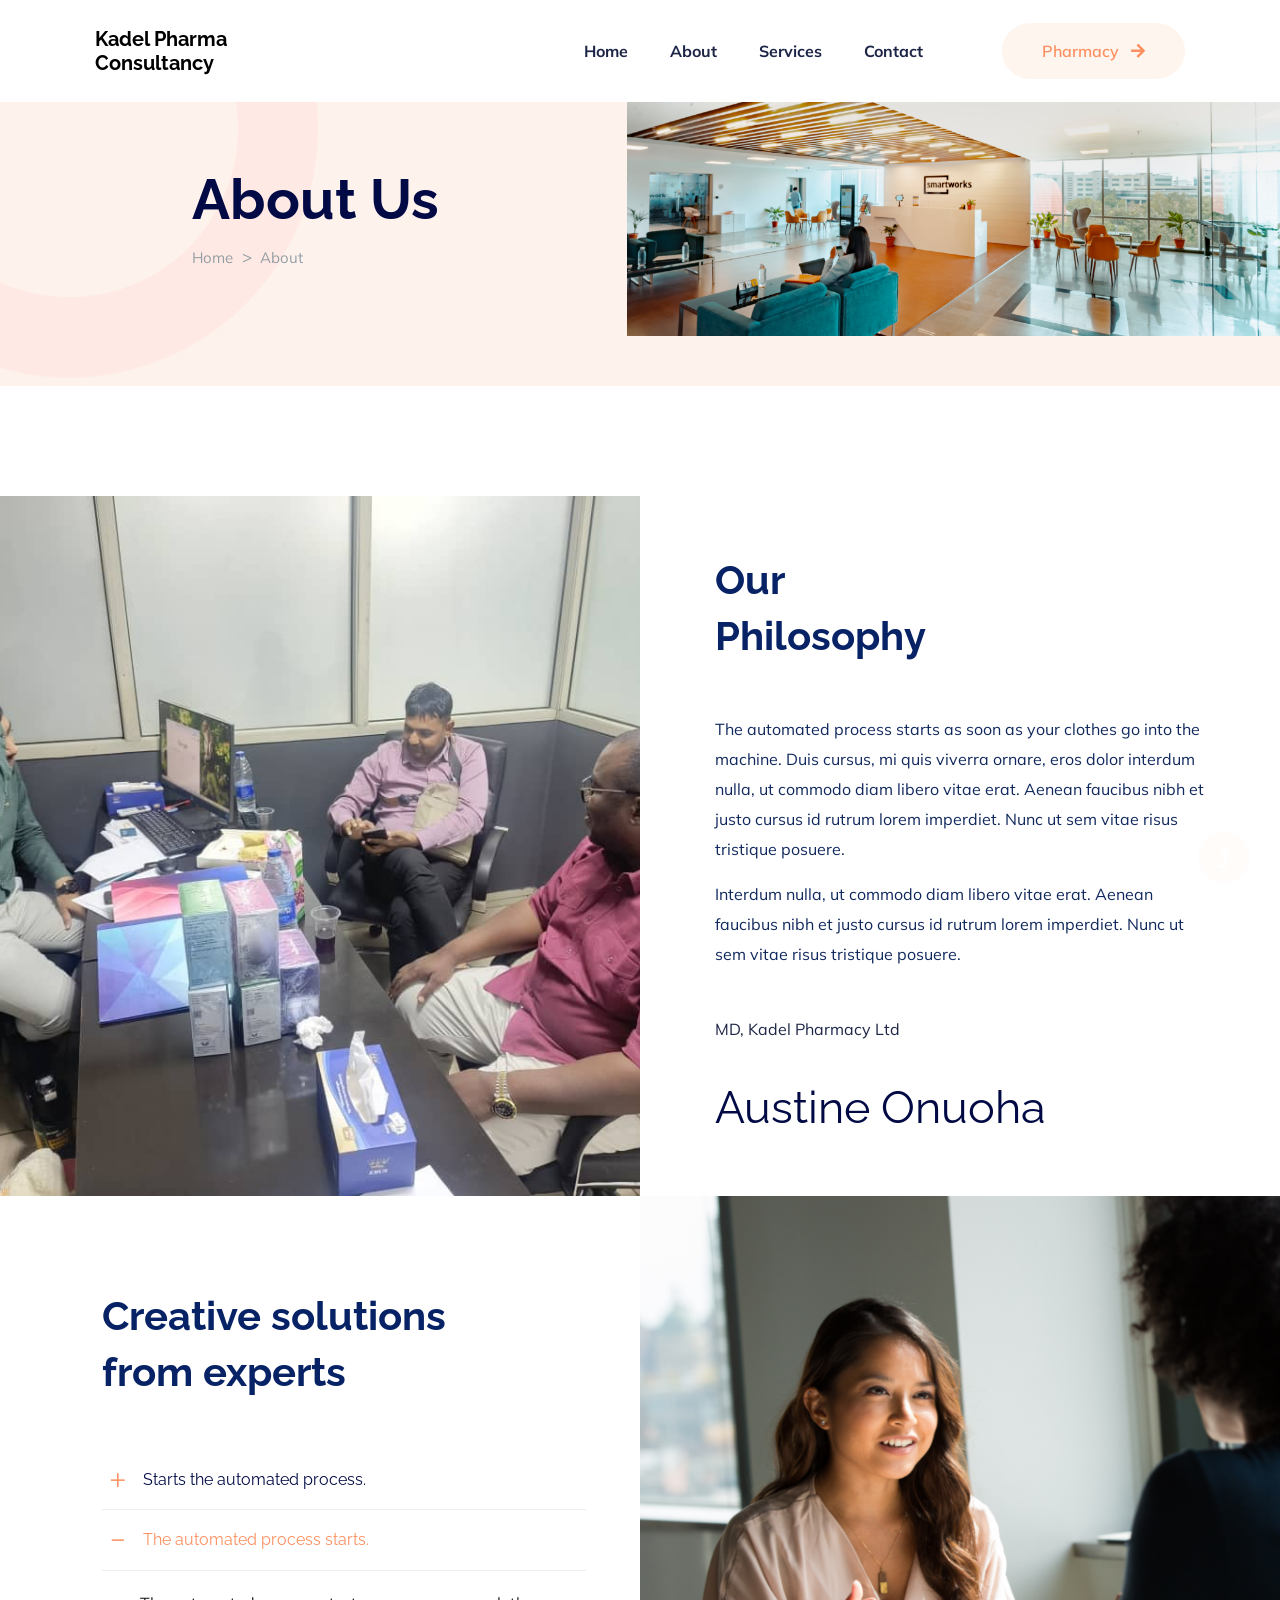
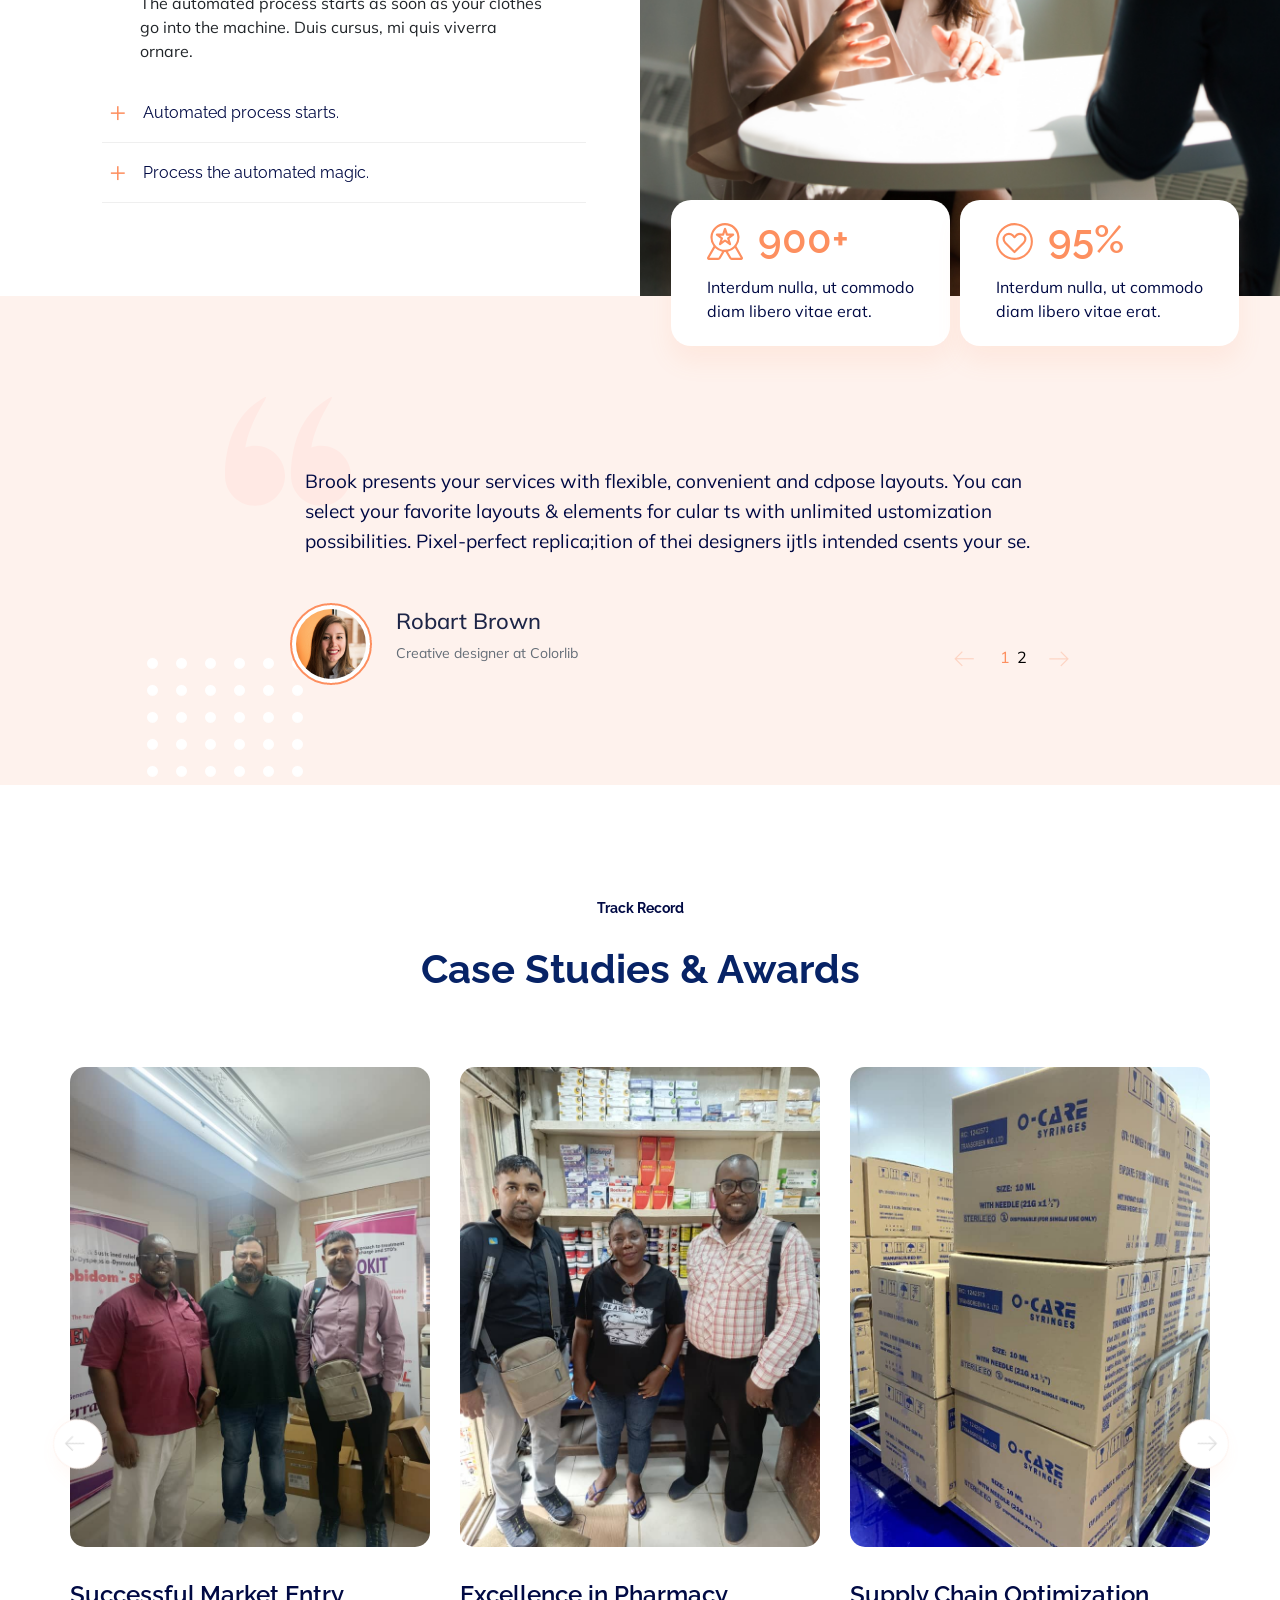
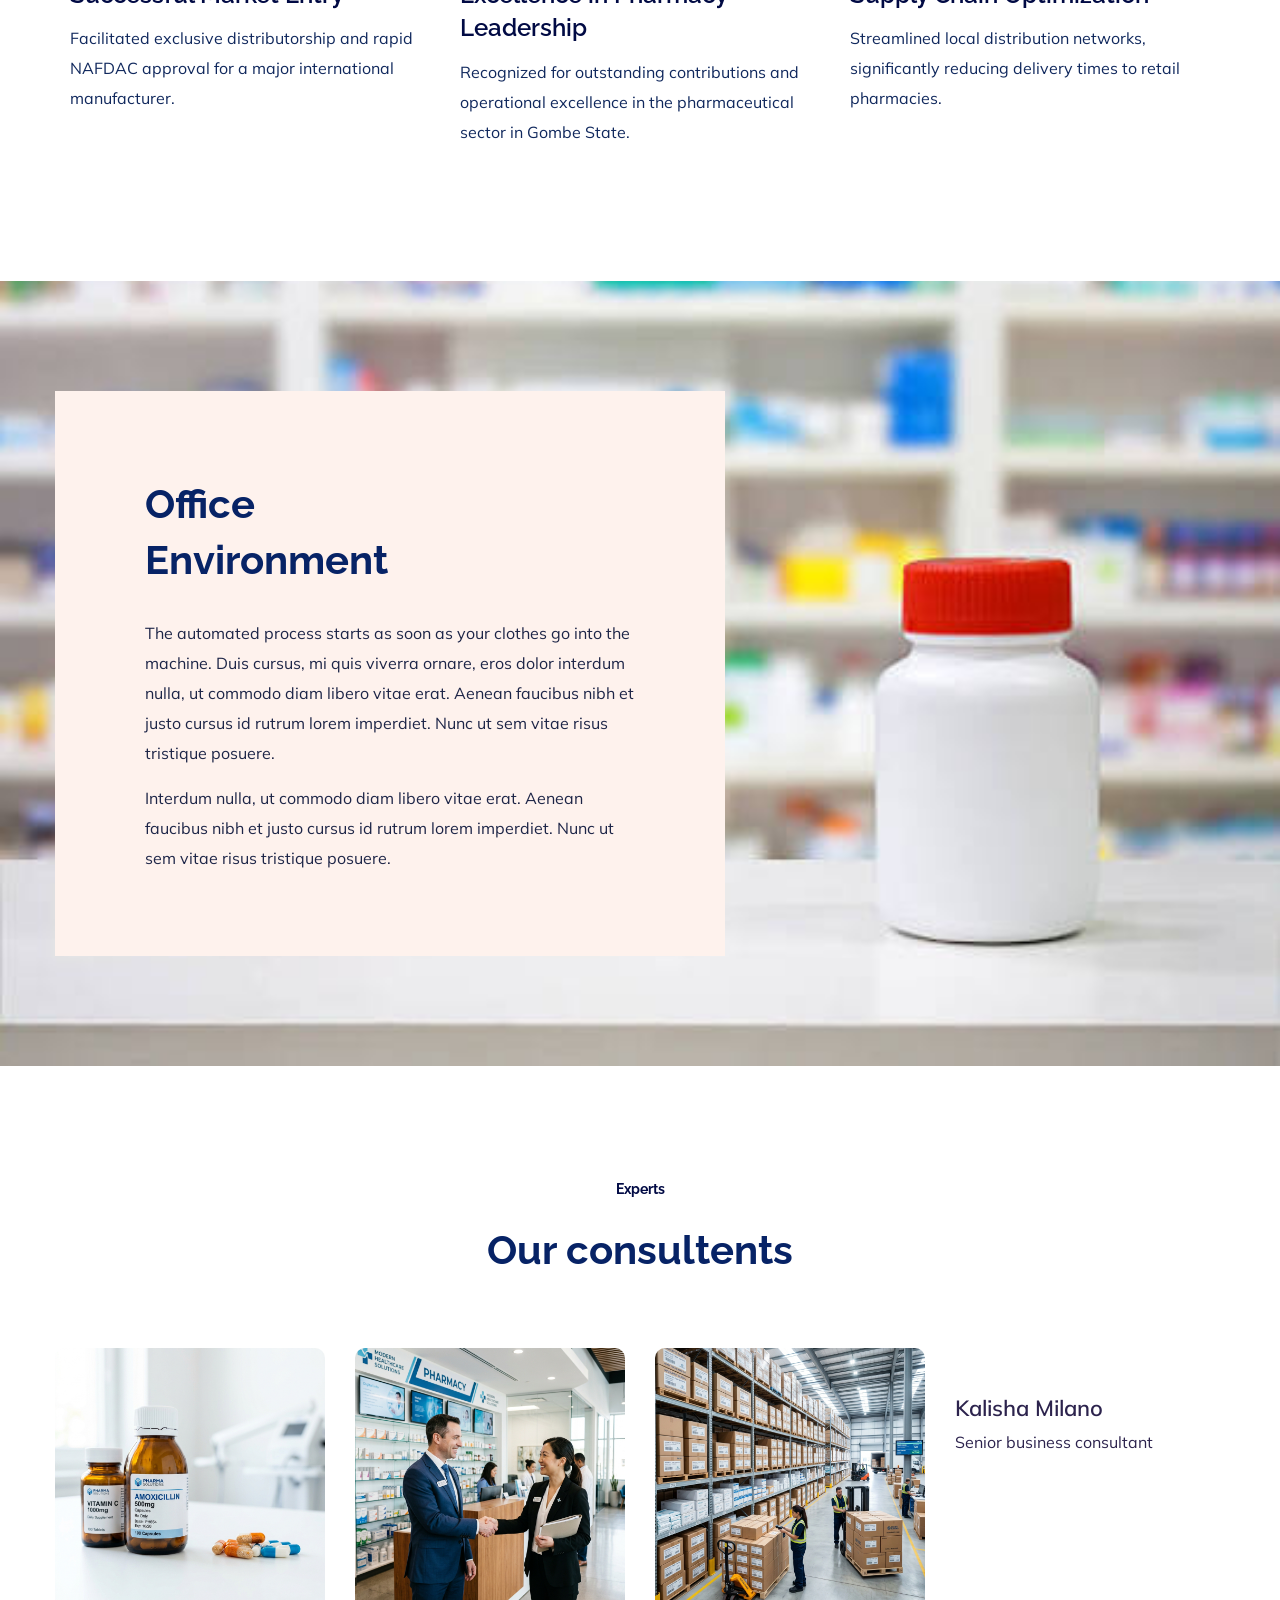
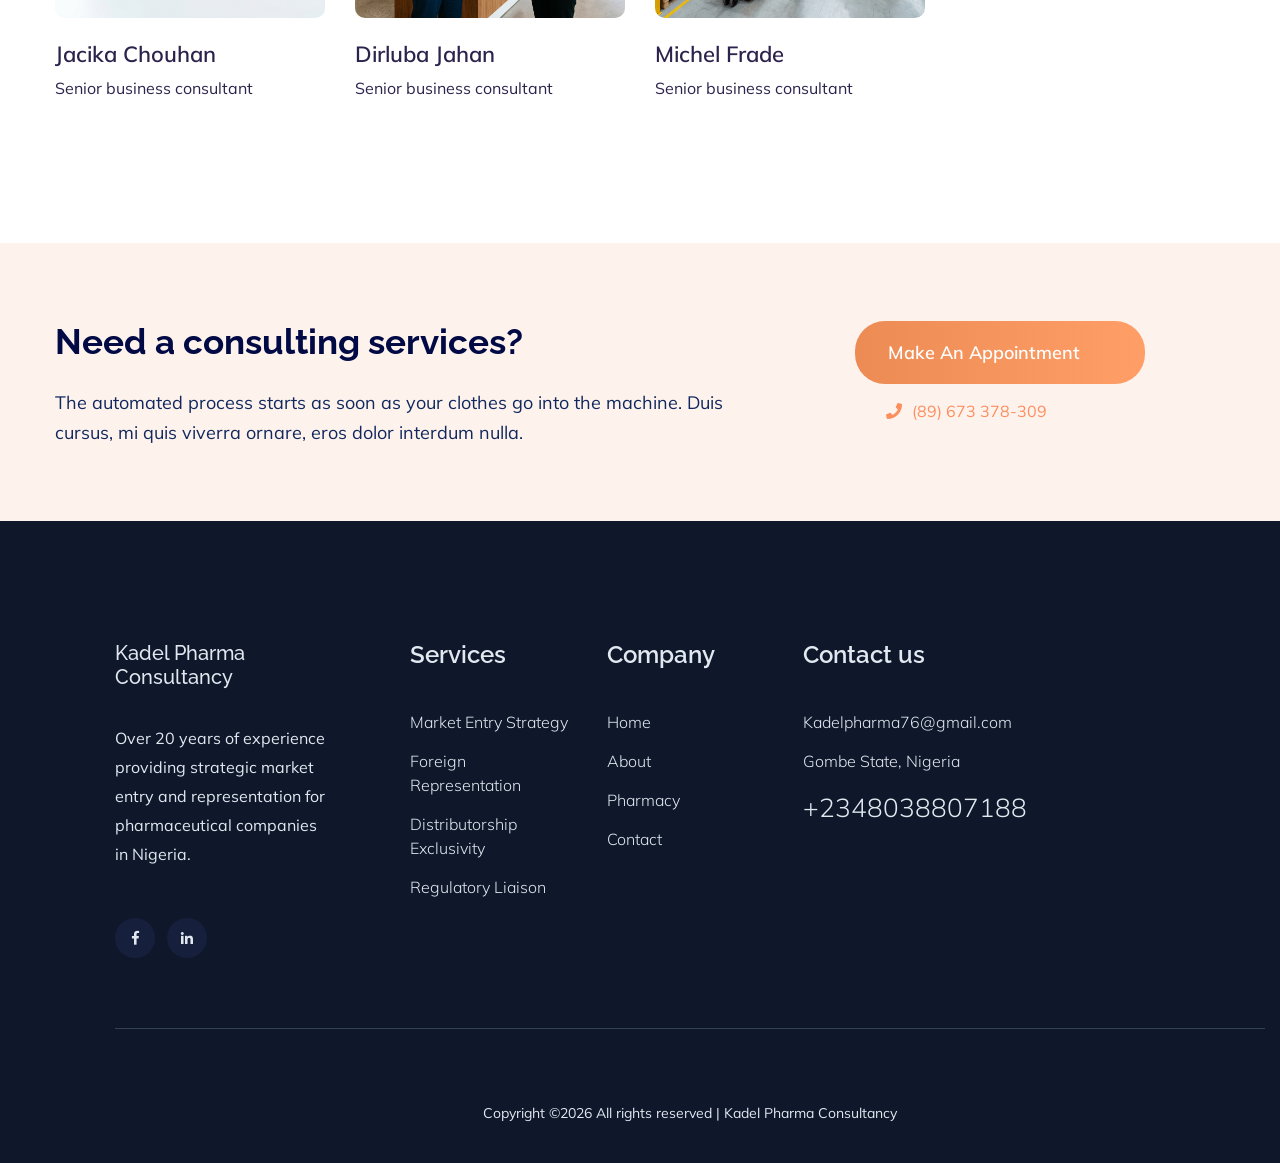
==== commit 818d0bc2: "Add Pharmacy Retail CTA to mobile hamburger menu" ====
--- a/Business Consulting/about.html
+++ b/Business Consulting/about.html
@@ -62,7 +62,7 @@
                                     <li><a href="index.html#about">About</a></li>
                                     <li><a href="index.html#services">Services</a></li>
                                     <li><a href="contact.html">Contact</a></li>
-                                    </ul>
+                                    <li class="d-block d-lg-none"><a href="pharmacy.html">Pharmacy Retail</a></li></ul>
                                 </nav>
                             </div>
                             <!-- left Btn -->
@@ -547,7 +547,7 @@
                                     <li><a href="about.html">About</a></li>
                                     <li><a href="pharmacy.html">Pharmacy</a></li>
                                     <li><a href="contact.html">Contact</a></li>
-                                </ul>
+                                    <li class="d-block d-lg-none"><a href="pharmacy.html">Pharmacy Retail</a></li></ul>
                             </div>
                         </div>
                     </div>
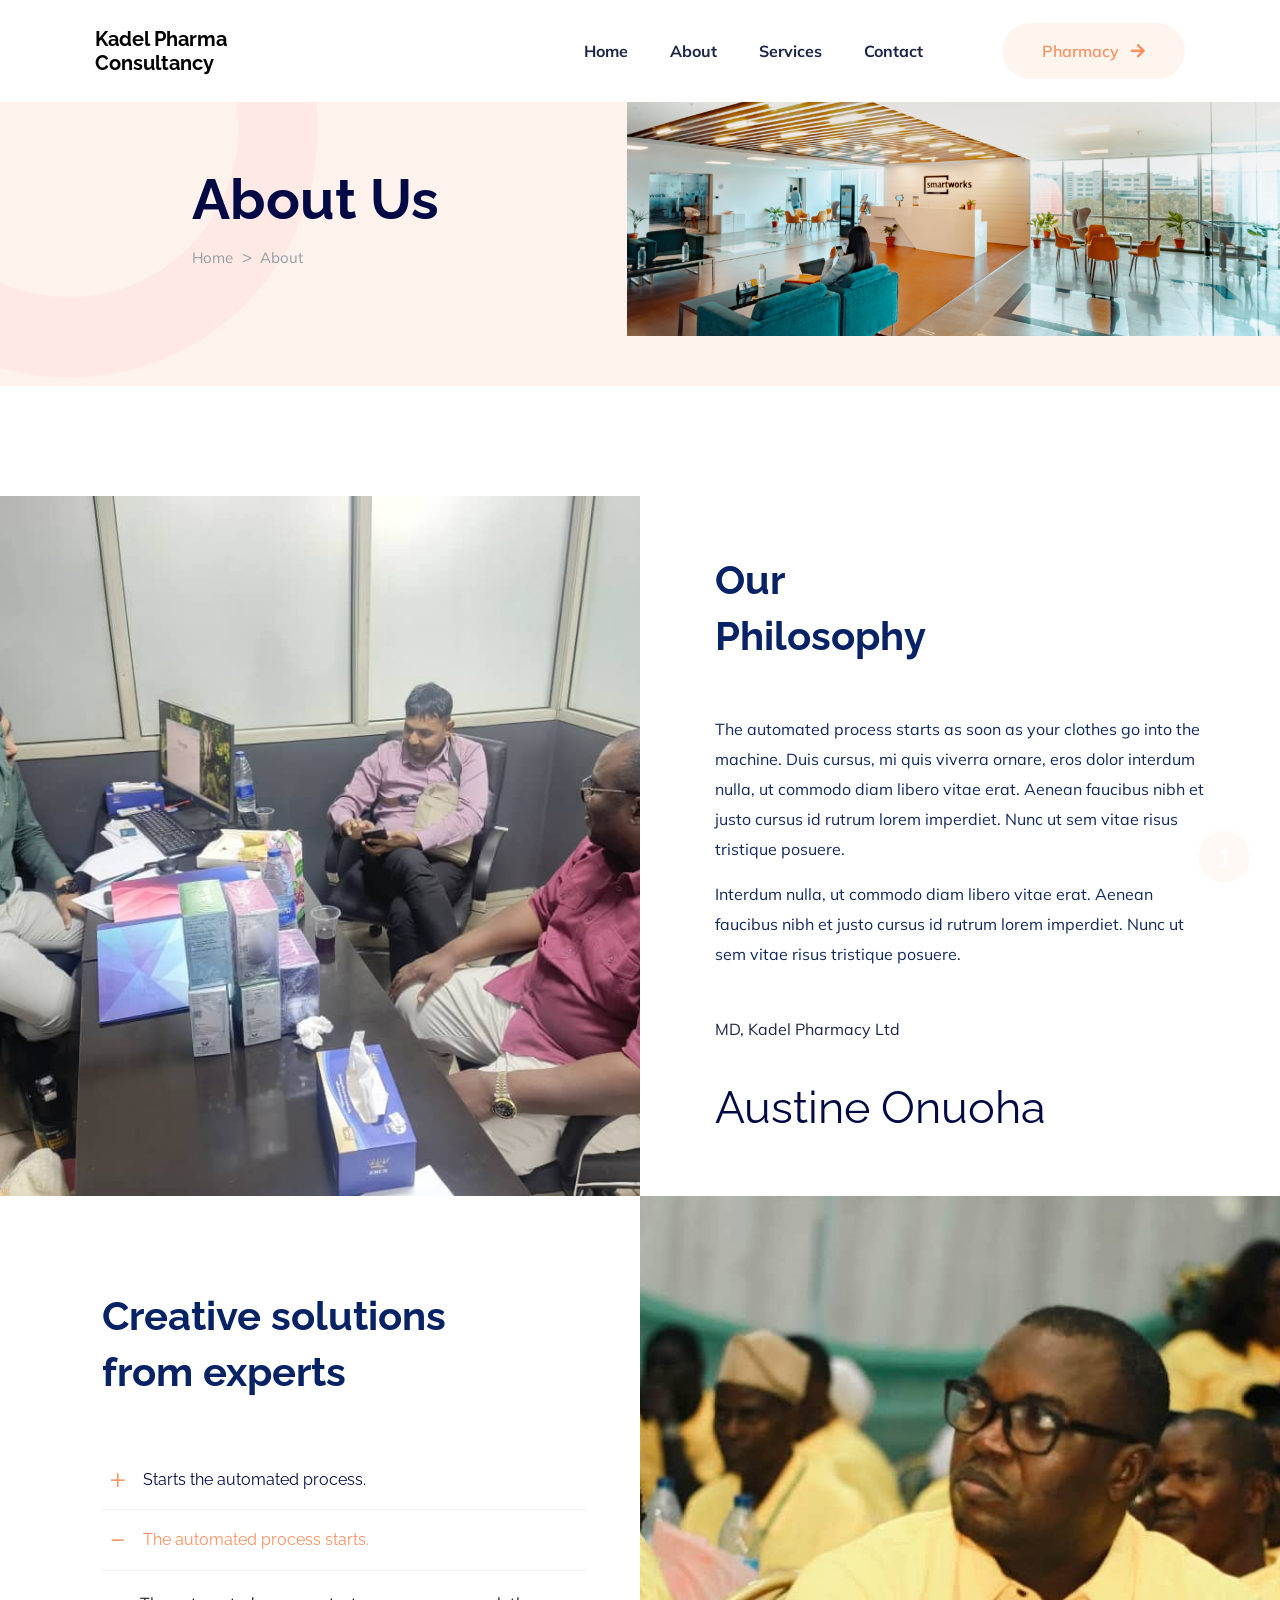
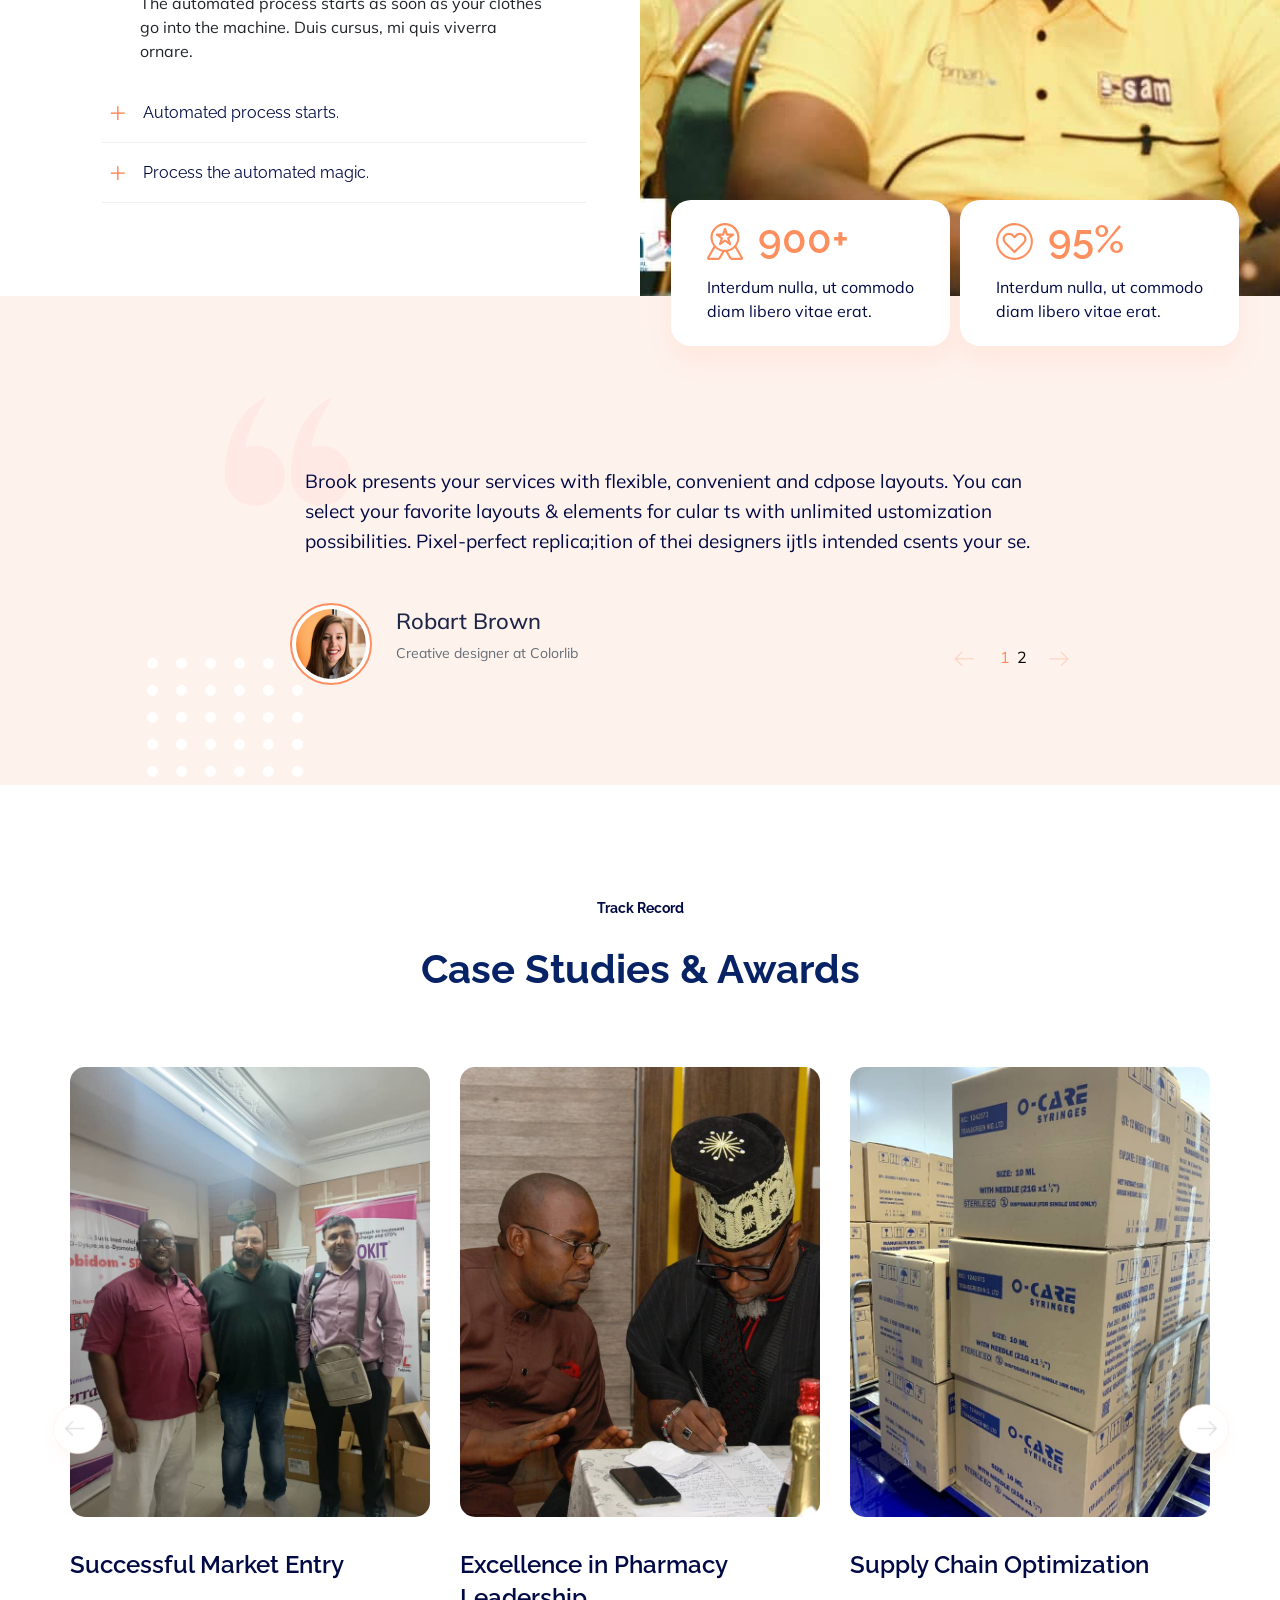
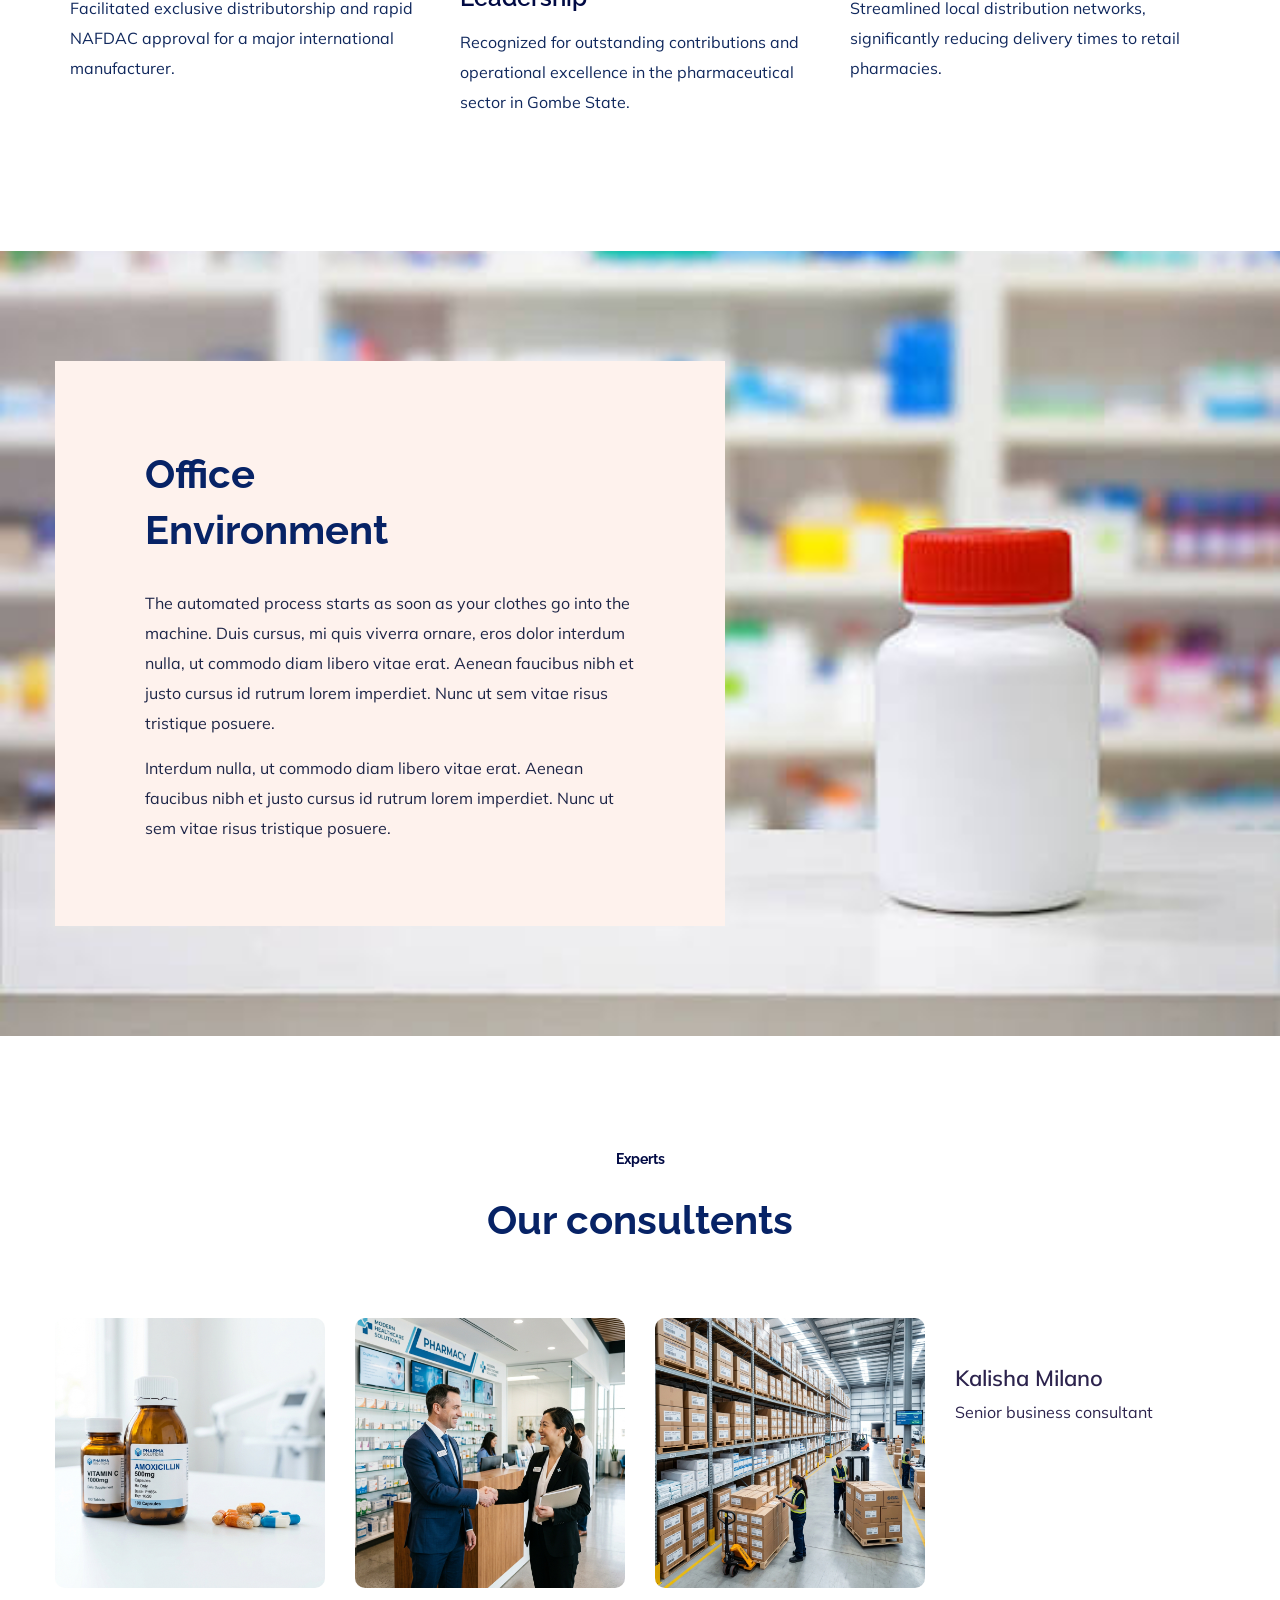
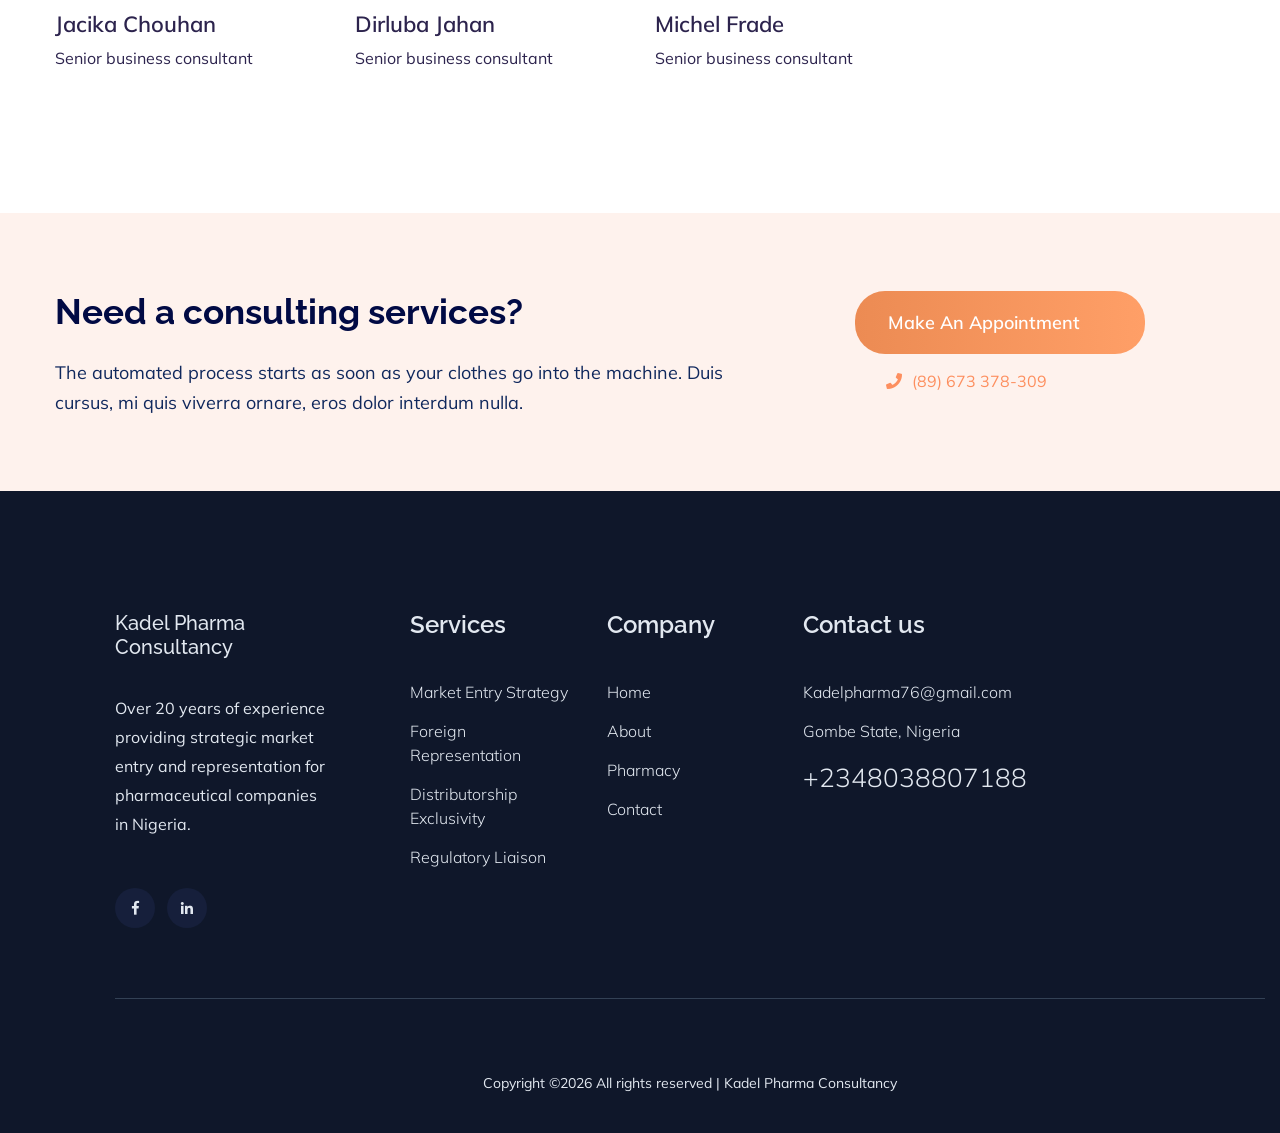
==== commit 0f375308: "Update awards, about section images, and add frosted glass to services" ====
--- a/Business Consulting/about.html
+++ b/Business Consulting/about.html
@@ -316,7 +316,7 @@
                 <!-- Single -->
                 <div class="single-blogs">
                     <div class="blog-img">
-                        <img src="assets/img/gallery/Experience.jpeg" alt="">
+                        <img src="assets/img/gallery/excellence.jpeg" alt="">
                     </div>
                     <div class="blogs-cap">
                         <h5><a href="#">Excellence in Pharmacy Leadership</a></h5>
@@ -342,7 +342,7 @@
                 <!-- Single -->
                 <div class="single-blogs">
                     <div class="blog-img">
-                        <img src="assets/img/gallery/Experience 4.jpeg" alt="">
+                        <img src="assets/img/gallery/awards.jpeg" alt="">
                     </div>
                     <div class="blogs-cap">
                         <h5><a href="#">APPMAN Service Award</a></h5>
--- a/Business Consulting/assets/css/custom.css
+++ b/Business Consulting/assets/css/custom.css
@@ -113,3 +113,45 @@
         margin-bottom: 0 !important;
     }
 }
+
+/* Use simple spinning circle for preloader by hiding the logo */
+.preloader-img {
+    display: none !important;
+}
+
+/* Force Case Study images to be portrait */
+.single-blogs .blog-img img {
+    width: 100% !important;
+    height: 450px !important;
+    object-fit: cover !important;
+}
+
+/* Set second about image */
+.about-img2 {
+    background-image: url('../img/gallery/Expert.jpeg') !important;
+    background-position: center center !important;
+}
+
+/* Services Images Frosted Glass Effect */
+.services-img {
+    position: relative;
+    overflow: hidden;
+}
+.services-img::after {
+    content: '';
+    position: absolute;
+    top: 0;
+    left: 0;
+    width: 100%;
+    height: 100%;
+    background: rgba(255, 255, 255, 0.3);
+    backdrop-filter: blur(2px);
+    -webkit-backdrop-filter: blur(2px);
+    pointer-events: none;
+}
+
+/* Fix z-index for caption over frosted glass */
+.services-img .services-caption {
+    position: relative;
+    z-index: 10;
+}
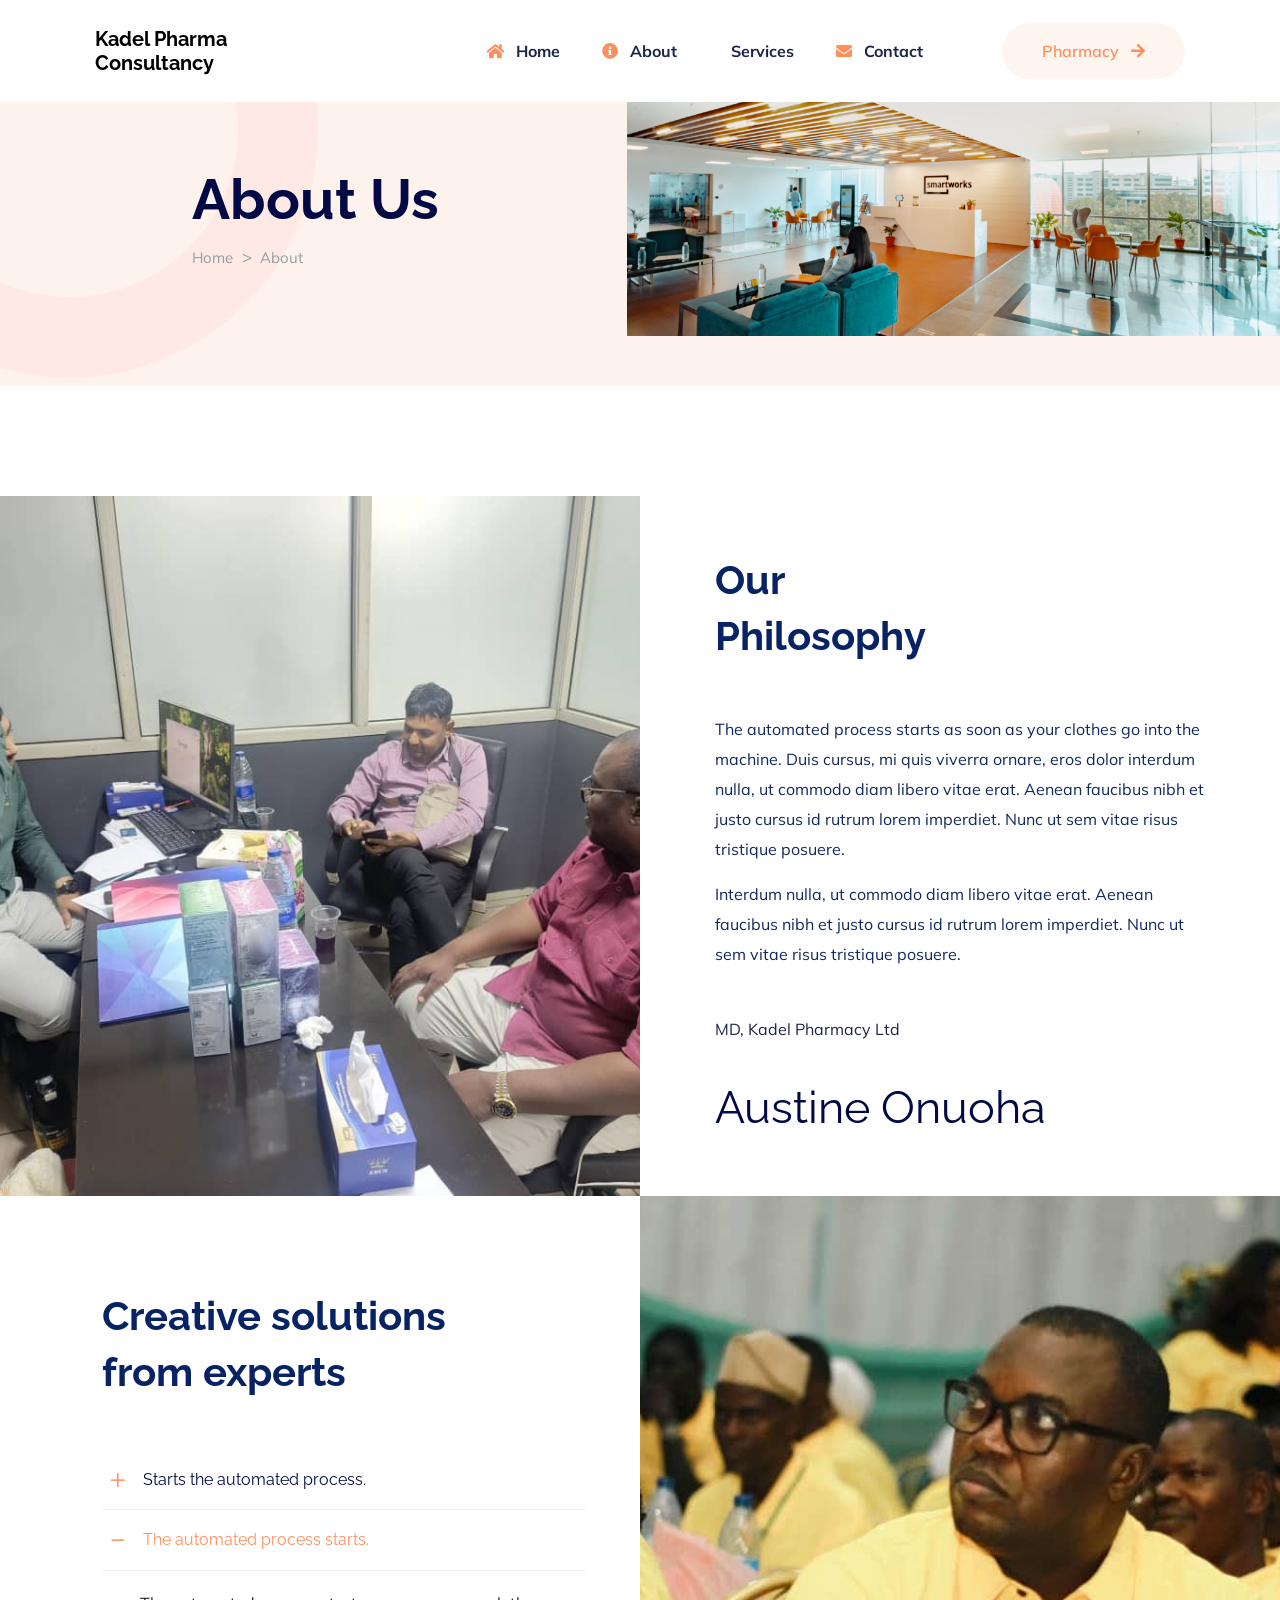
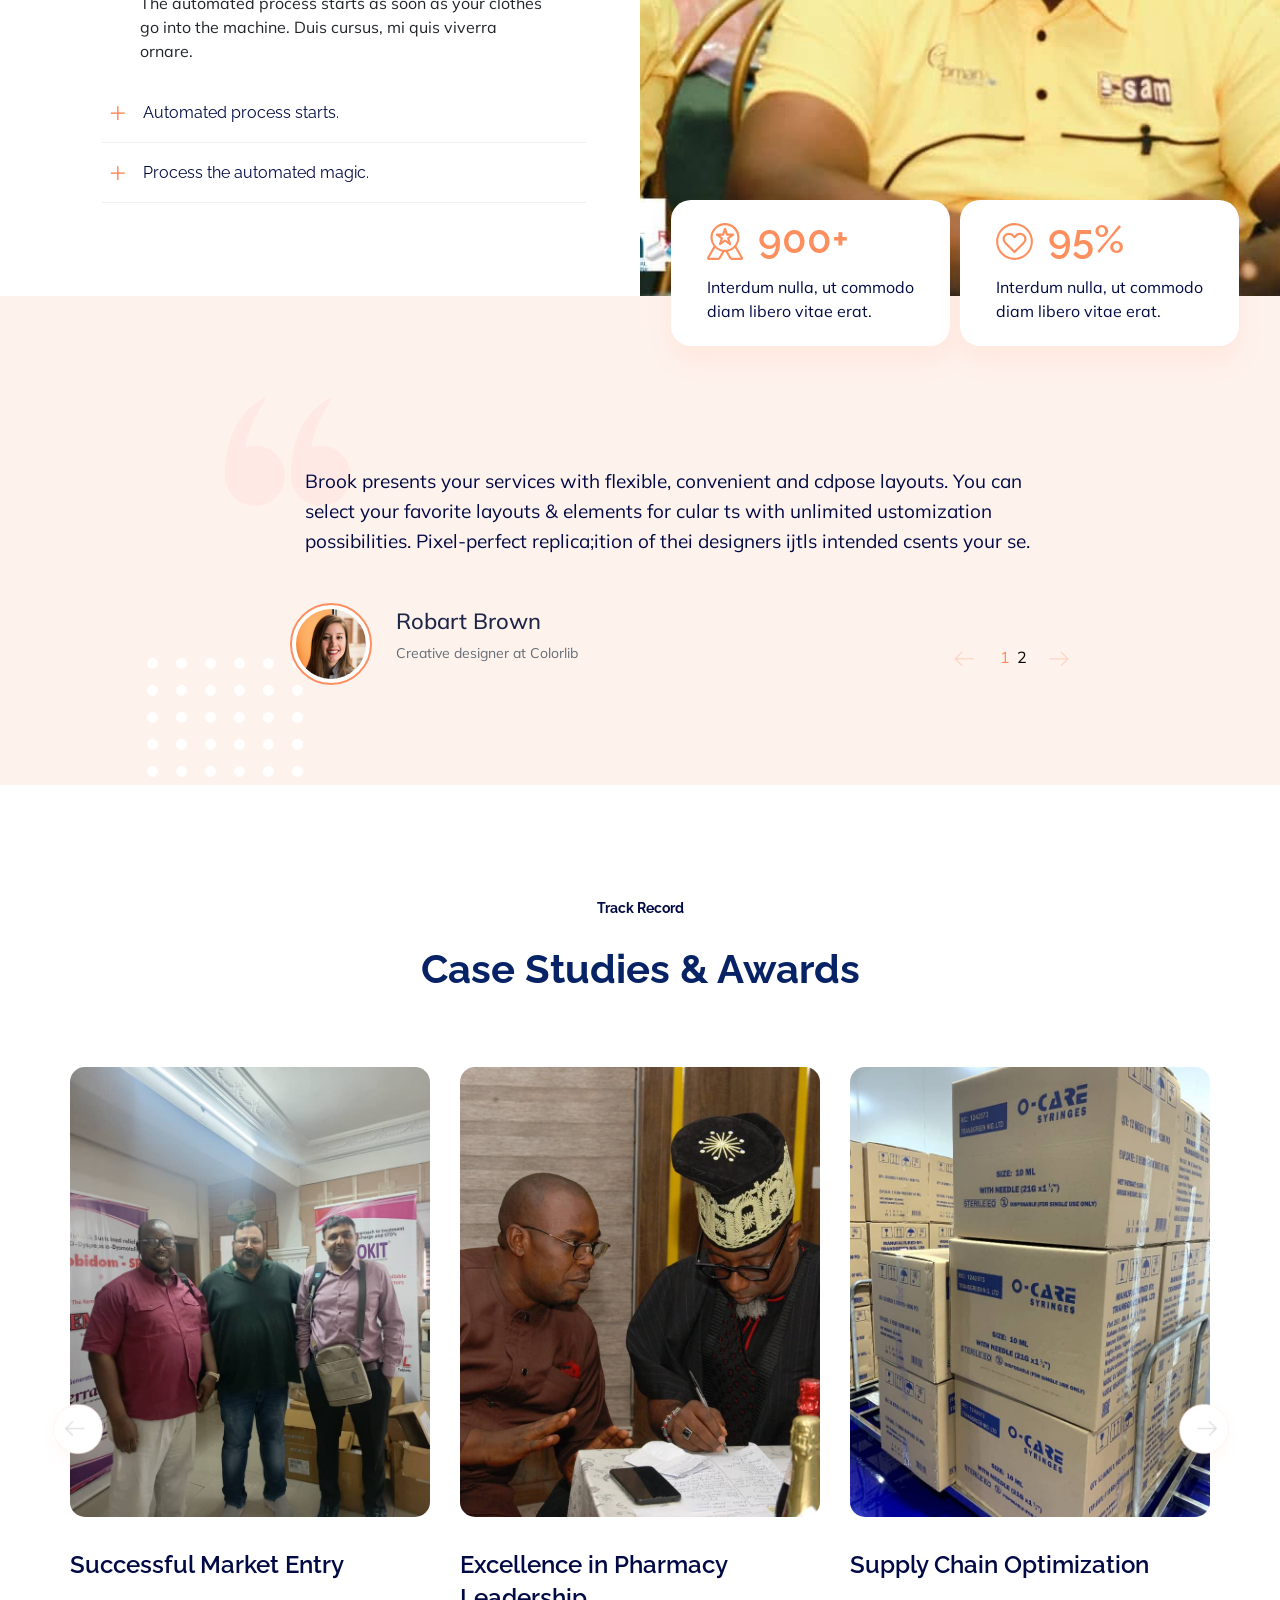
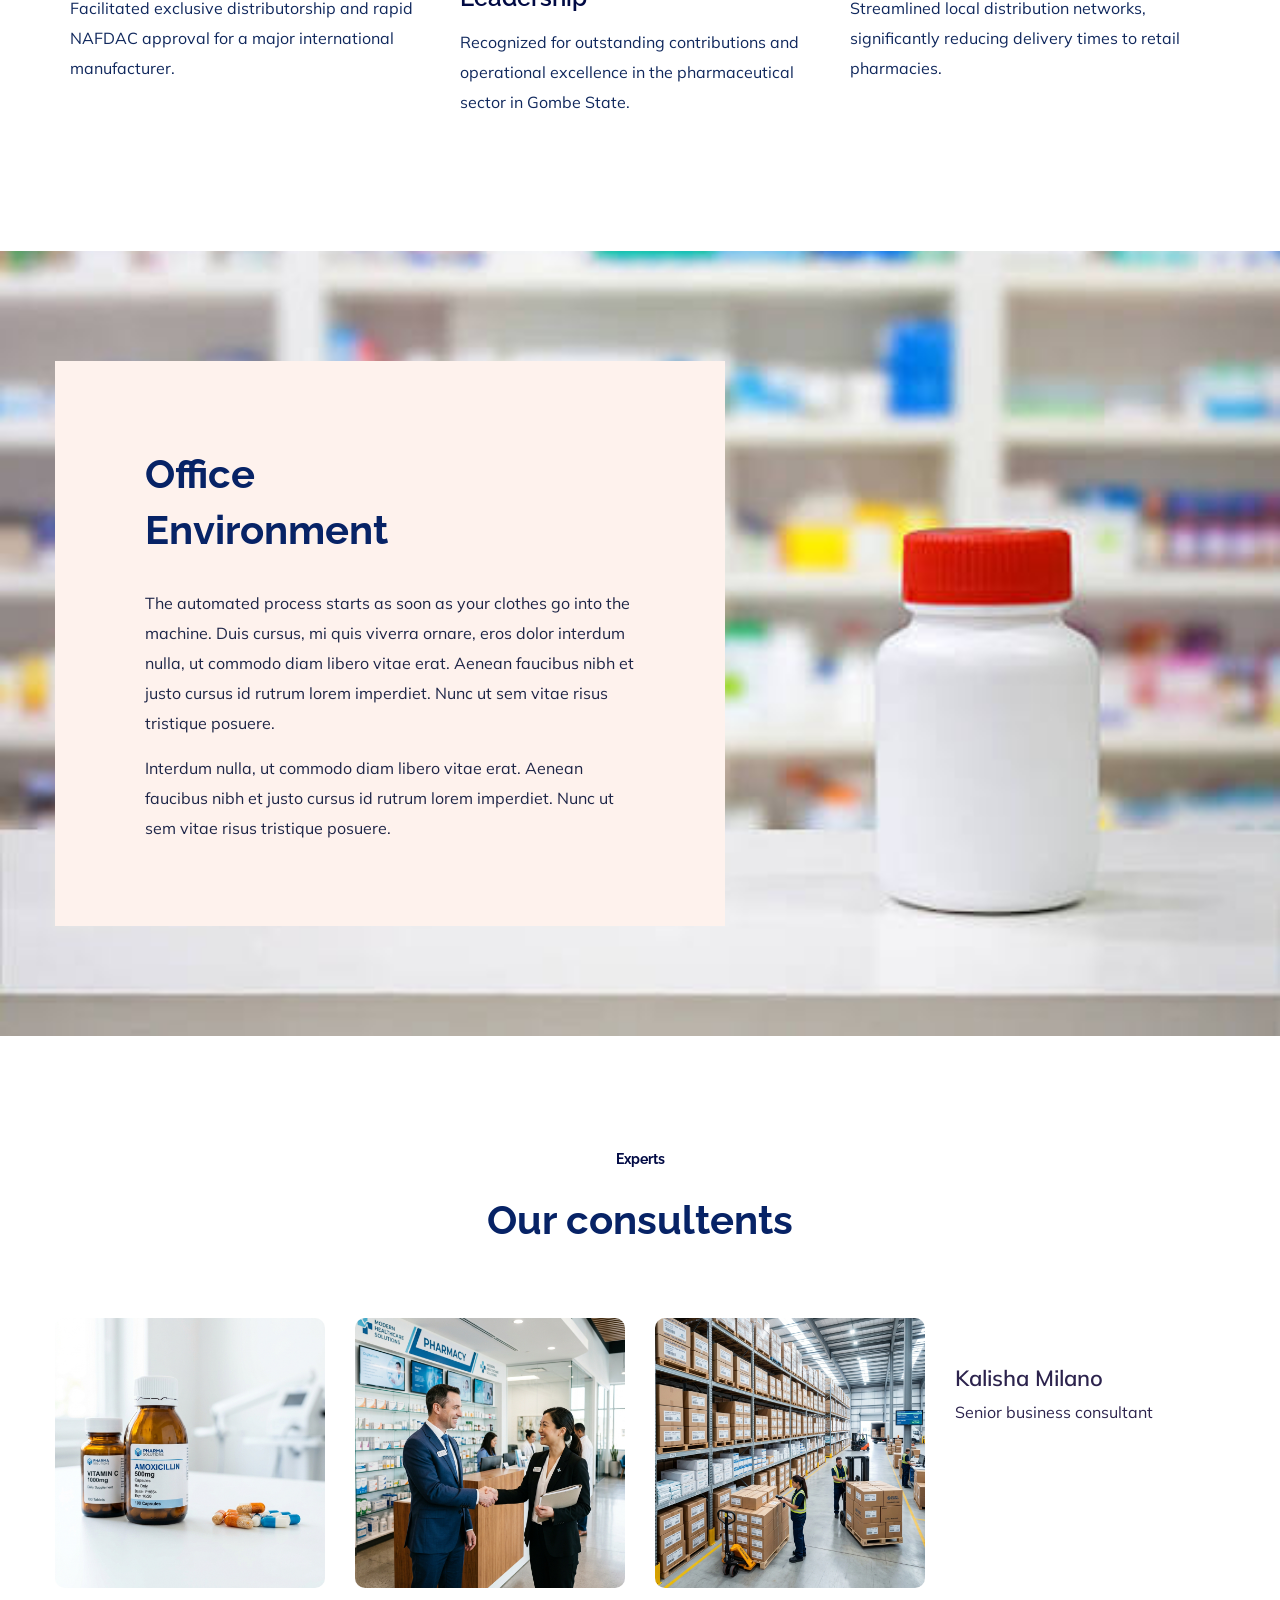
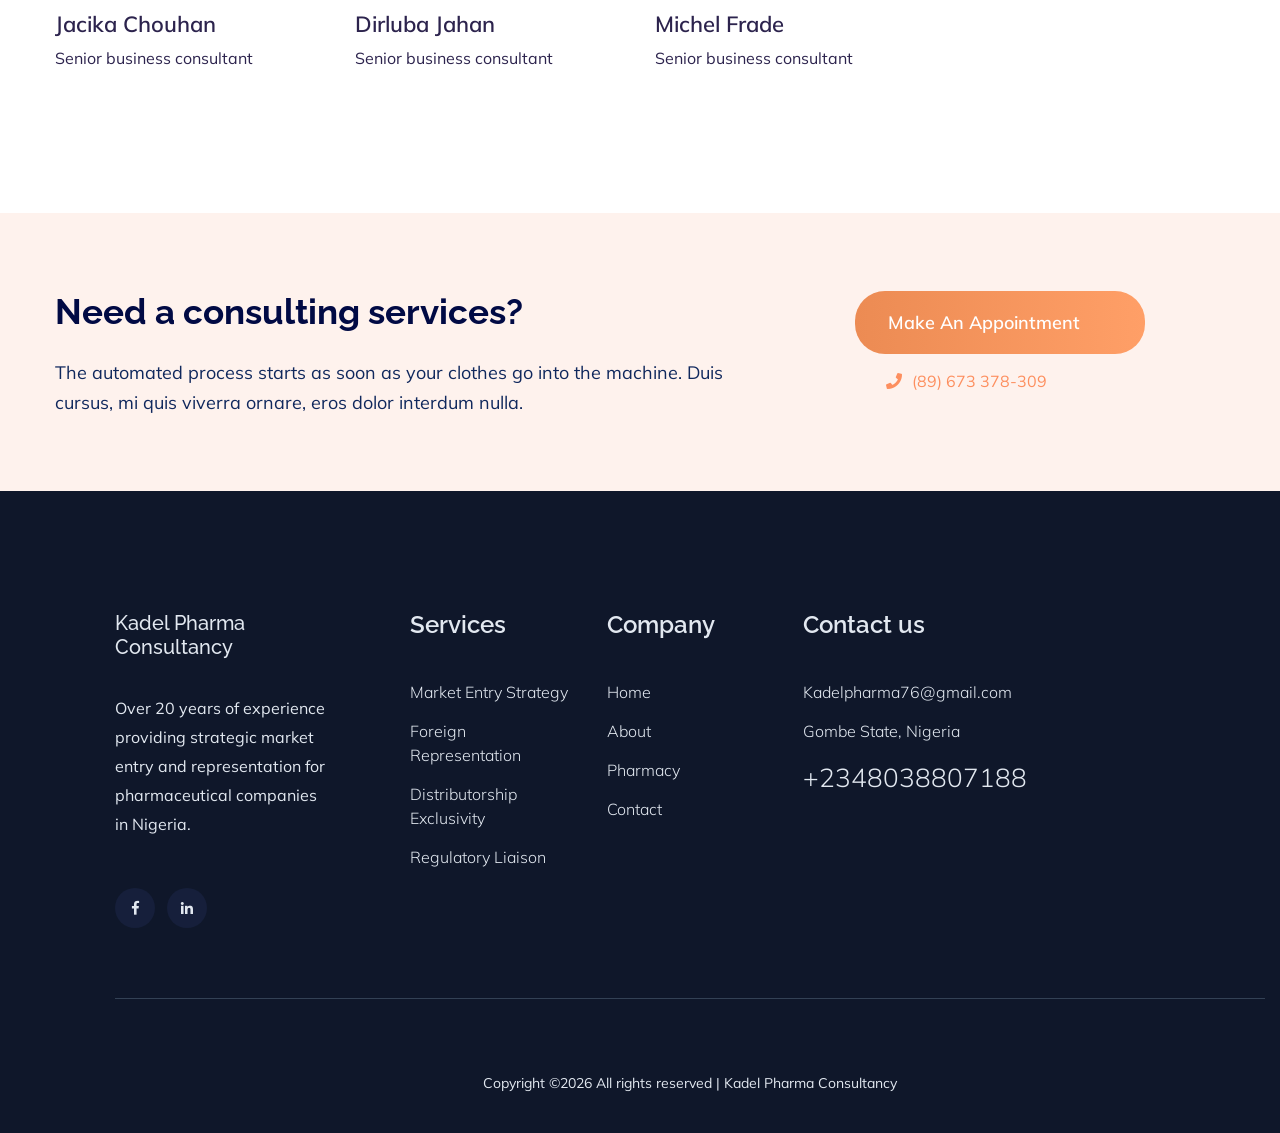
==== commit ceffc5ba: "Fix mobile menu icons color and restore orange container for mobile pharmacy link" ====
--- a/Business Consulting/about.html
+++ b/Business Consulting/about.html
@@ -1,4 +1,4 @@
-<!doctype html>
+﻿<!doctype html>
 <html class="no-js" lang="zxx">
 <head>
     <meta charset="utf-8">
@@ -57,12 +57,13 @@
                             <!-- Main-menu -->
                             <div class="main-menu f-right d-none d-lg-block">
                                 <nav> 
-                                    <ul id="navigation">                                                                                                                                     
-                                        <li><a href="index.html">Home</a></li>
-                                    <li><a href="index.html#about">About</a></li>
-                                    <li><a href="index.html#services">Services</a></li>
-                                    <li><a href="contact.html">Contact</a></li>
-                                    <li class="d-block d-lg-none"><a href="pharmacy.html">Pharmacy Retail</a></li></ul>
+                                    <ul id="navigation">
+                                    <li><a href="index.html"><i class="fas fa-home"></i> Home</a></li>
+                                    <li><a href="index.html#about"><i class="fas fa-info-circle"></i> About</a></li>
+                                    <li><a href="index.html#services"><i class="fas fa-concierge-bell"></i> Services</a></li>
+                                    <li><a href="contact.html"><i class="fas fa-envelope"></i> Contact</a></li>
+                                    <li class="d-block d-lg-none"><a href="pharmacy.html" class="mobile-pharmacy-btn"><i class="fas fa-pills"></i> Pharmacy <i class="fas fa-arrow-right" style="margin-left: 8px;"></i></a></li>
+                                </ul>
                                 </nav>
                             </div>
                             <!-- left Btn -->
--- a/Business Consulting/assets/css/custom.css
+++ b/Business Consulting/assets/css/custom.css
@@ -1,4 +1,4 @@
-/* Custom Footer Styling for Dark Theme */
+﻿/* Custom Footer Styling for Dark Theme */
 .footer-wrapper {
     background-color: #0f172a !important;
 }
@@ -16,7 +16,7 @@
 
 .footer-wrapper .footer-social a:hover,
 .footer-wrapper ul li a:hover {
-    color: #eb566c !important;
+    color: #FD8F5F !important;
 }
 
 .footer-wrapper .footer-border {
@@ -155,3 +155,39 @@
     position: relative;
     z-index: 10;
 }
+
+
+.slicknav_menu i {
+    color: #FD8F5F;
+    margin-right: 10px;
+}
+ul#navigation li a i {
+    color: #FD8F5F;
+    margin-right: 8px;
+}
+
+/* Mobile Pharmacy button styling to match desktop .header-btn */
+.slicknav_menu .mobile-pharmacy-btn {
+    border: none !important;
+    padding: 10px 20px !important;
+    text-transform: capitalize !important;
+    border-radius: 30px !important;
+    cursor: pointer !important;
+    color: #FD8F5F !important;
+    display: inline-block !important;
+    font-size: 16px !important;
+    font-weight: 600 !important;
+    background-size: 200% !important;
+    transition: 0.6s !important;
+    background: rgba(255, 159, 103, 0.1) !important;
+    margin-top: 10px !important;
+    margin-left: 15px !important;
+}
+
+.slicknav_menu .mobile-pharmacy-btn:hover {
+    background: rgba(255, 159, 103, 0.2) !important;
+}
+
+.slicknav_menu .mobile-pharmacy-btn i {
+    color: #FD8F5F !important;
+}
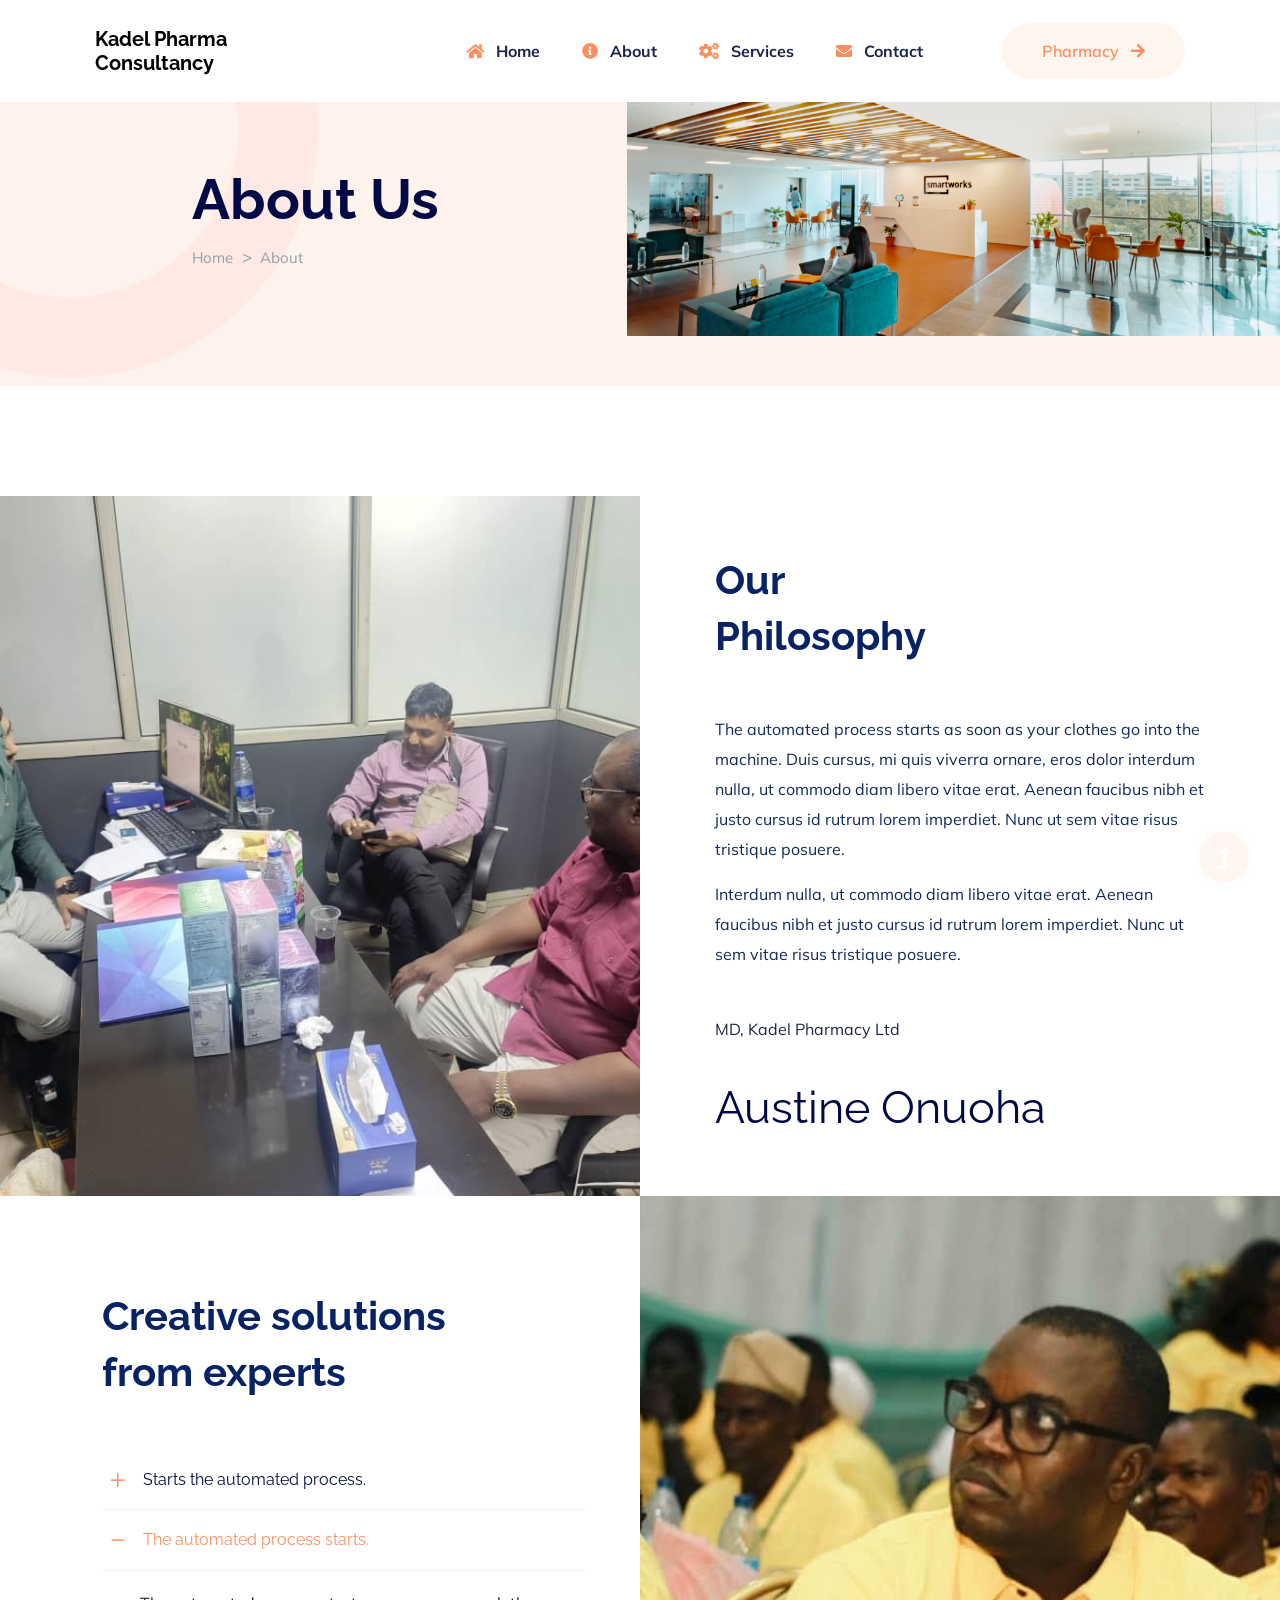
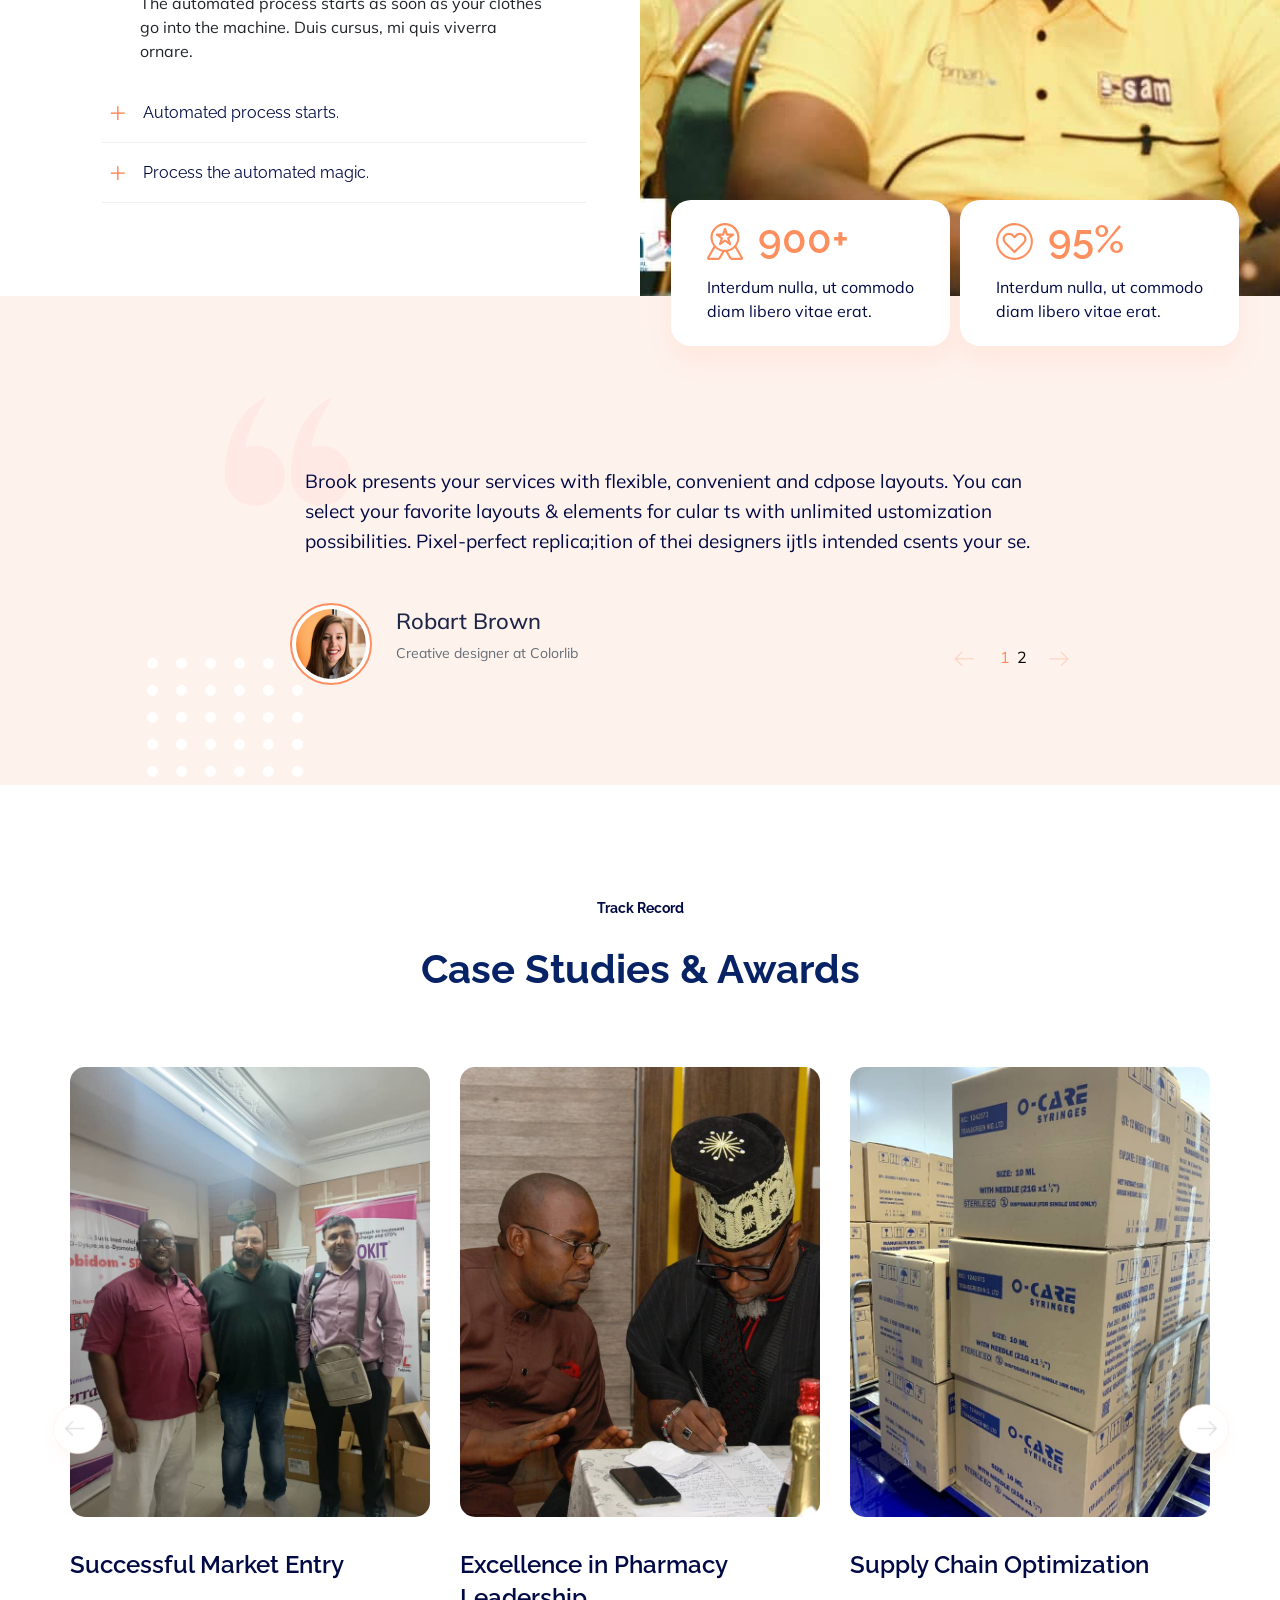
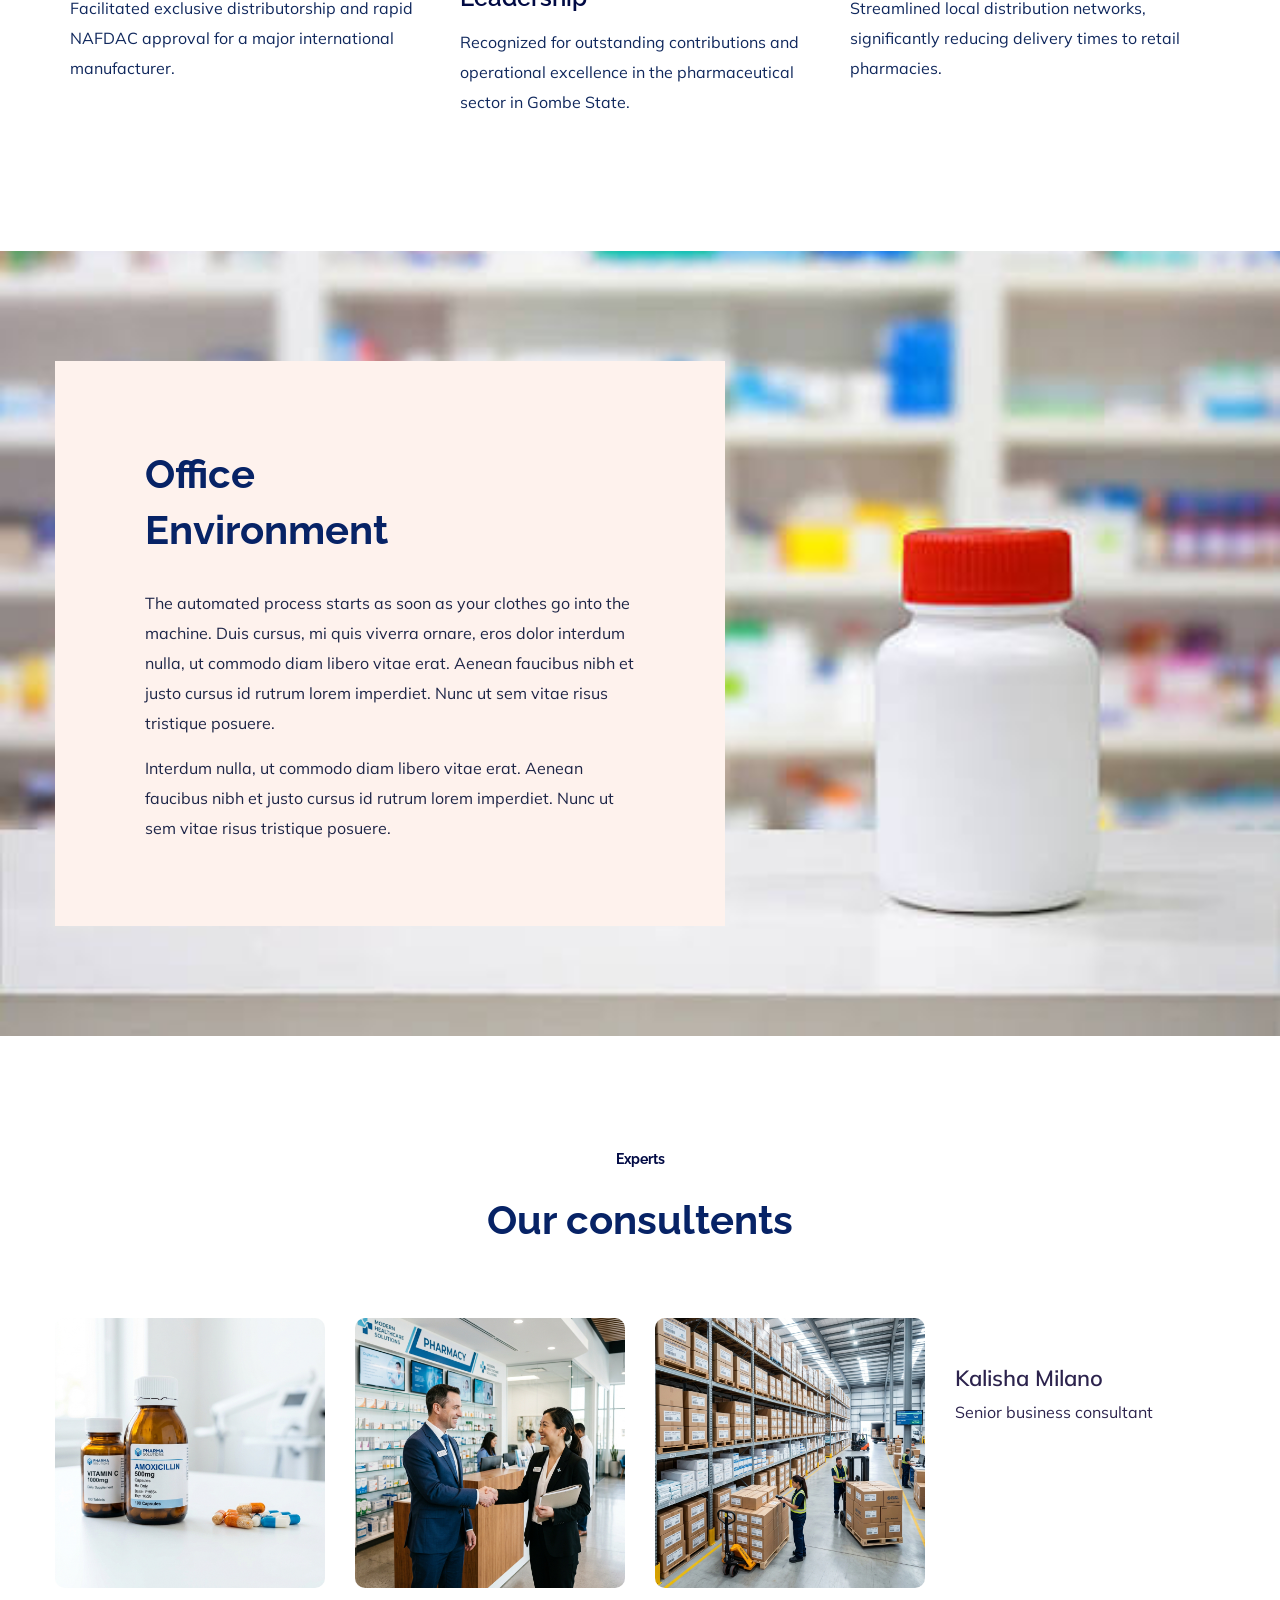
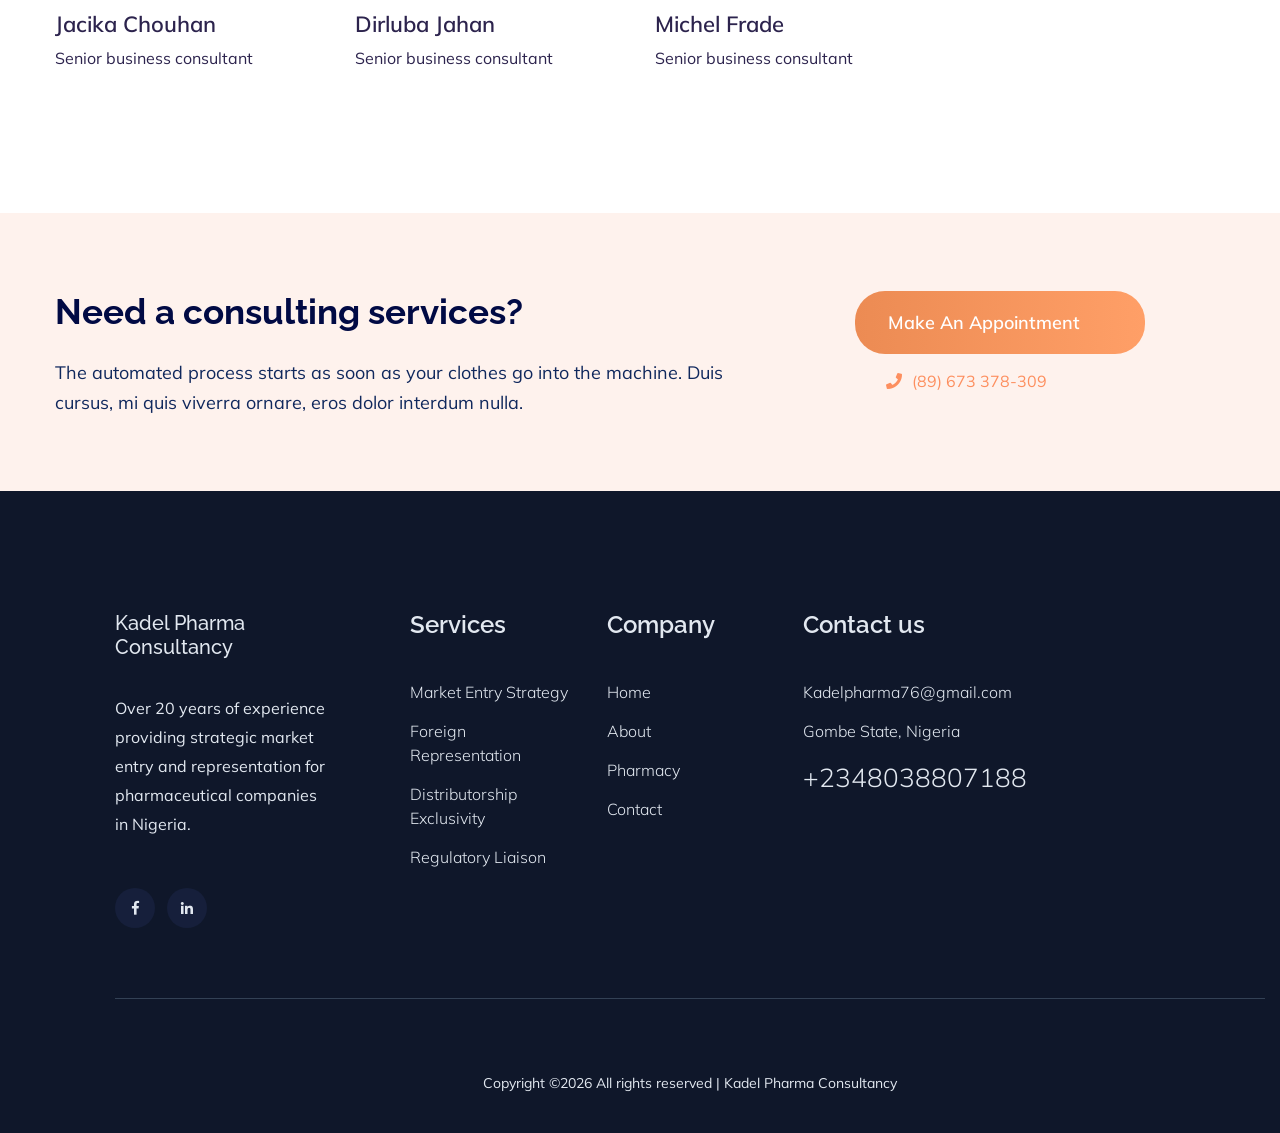
==== commit 4ce9a15d: "Fix Services menu icon by using fa-cogs" ====
--- a/Business Consulting/about.html
+++ b/Business Consulting/about.html
@@ -60,7 +60,7 @@
                                     <ul id="navigation">
                                     <li><a href="index.html"><i class="fas fa-home"></i> Home</a></li>
                                     <li><a href="index.html#about"><i class="fas fa-info-circle"></i> About</a></li>
-                                    <li><a href="index.html#services"><i class="fas fa-concierge-bell"></i> Services</a></li>
+                                    <li><a href="index.html#services"><i class="fas fa-cogs"></i> Services</a></li>
                                     <li><a href="contact.html"><i class="fas fa-envelope"></i> Contact</a></li>
                                     <li class="d-block d-lg-none"><a href="pharmacy.html" class="mobile-pharmacy-btn"><i class="fas fa-pills"></i> Pharmacy <i class="fas fa-arrow-right" style="margin-left: 8px;"></i></a></li>
                                 </ul>
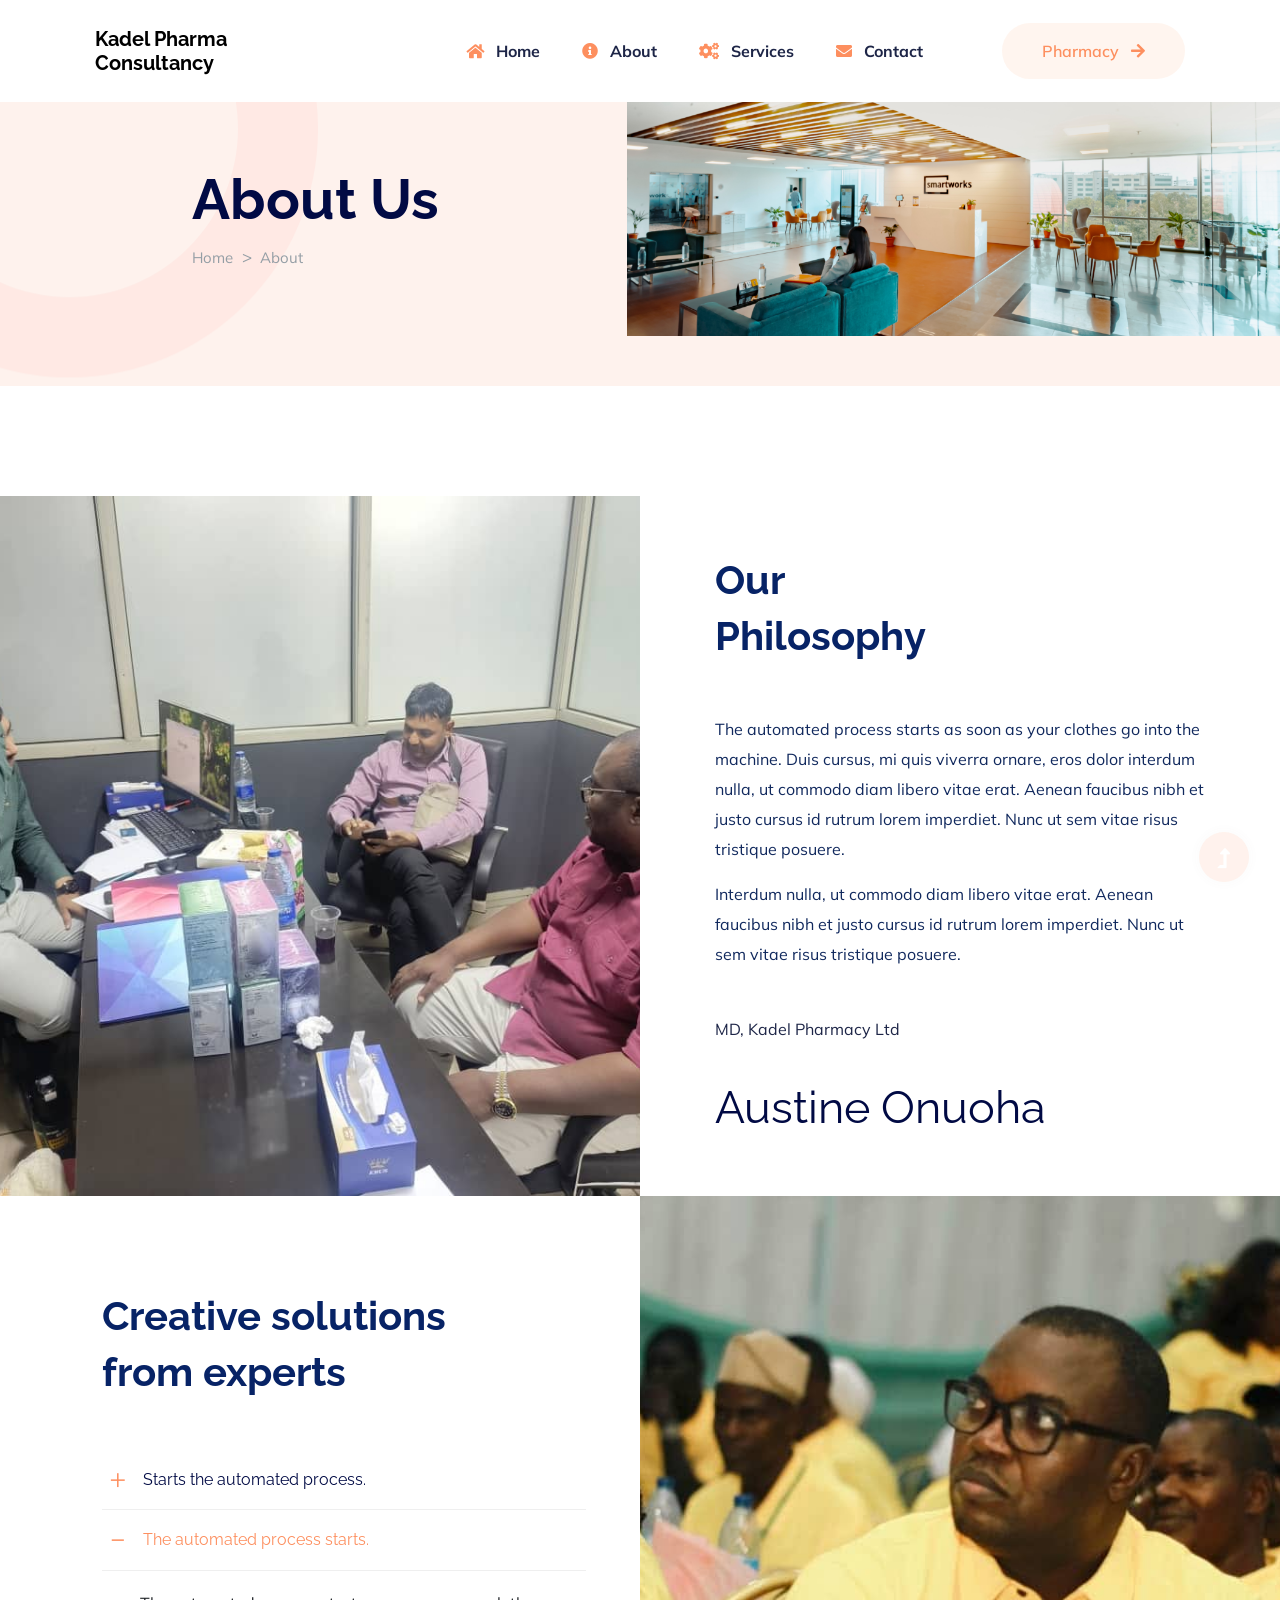
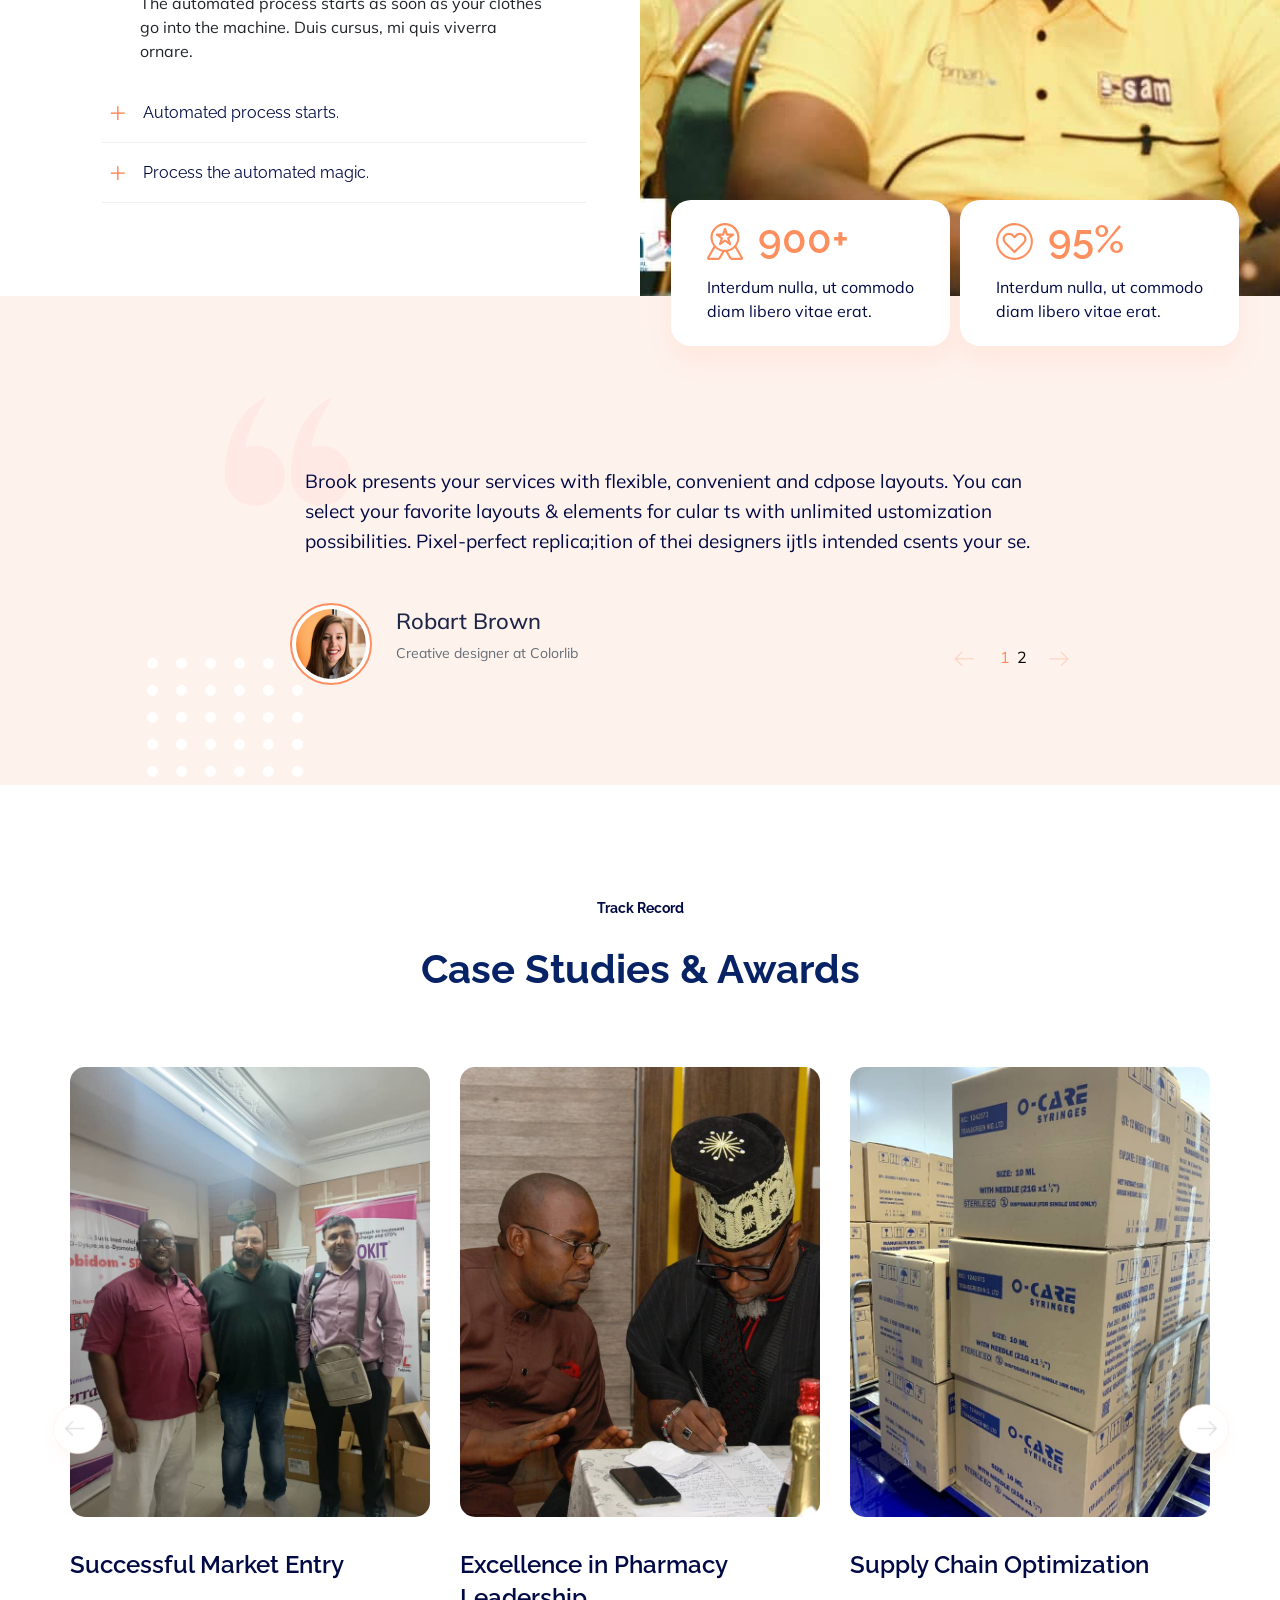
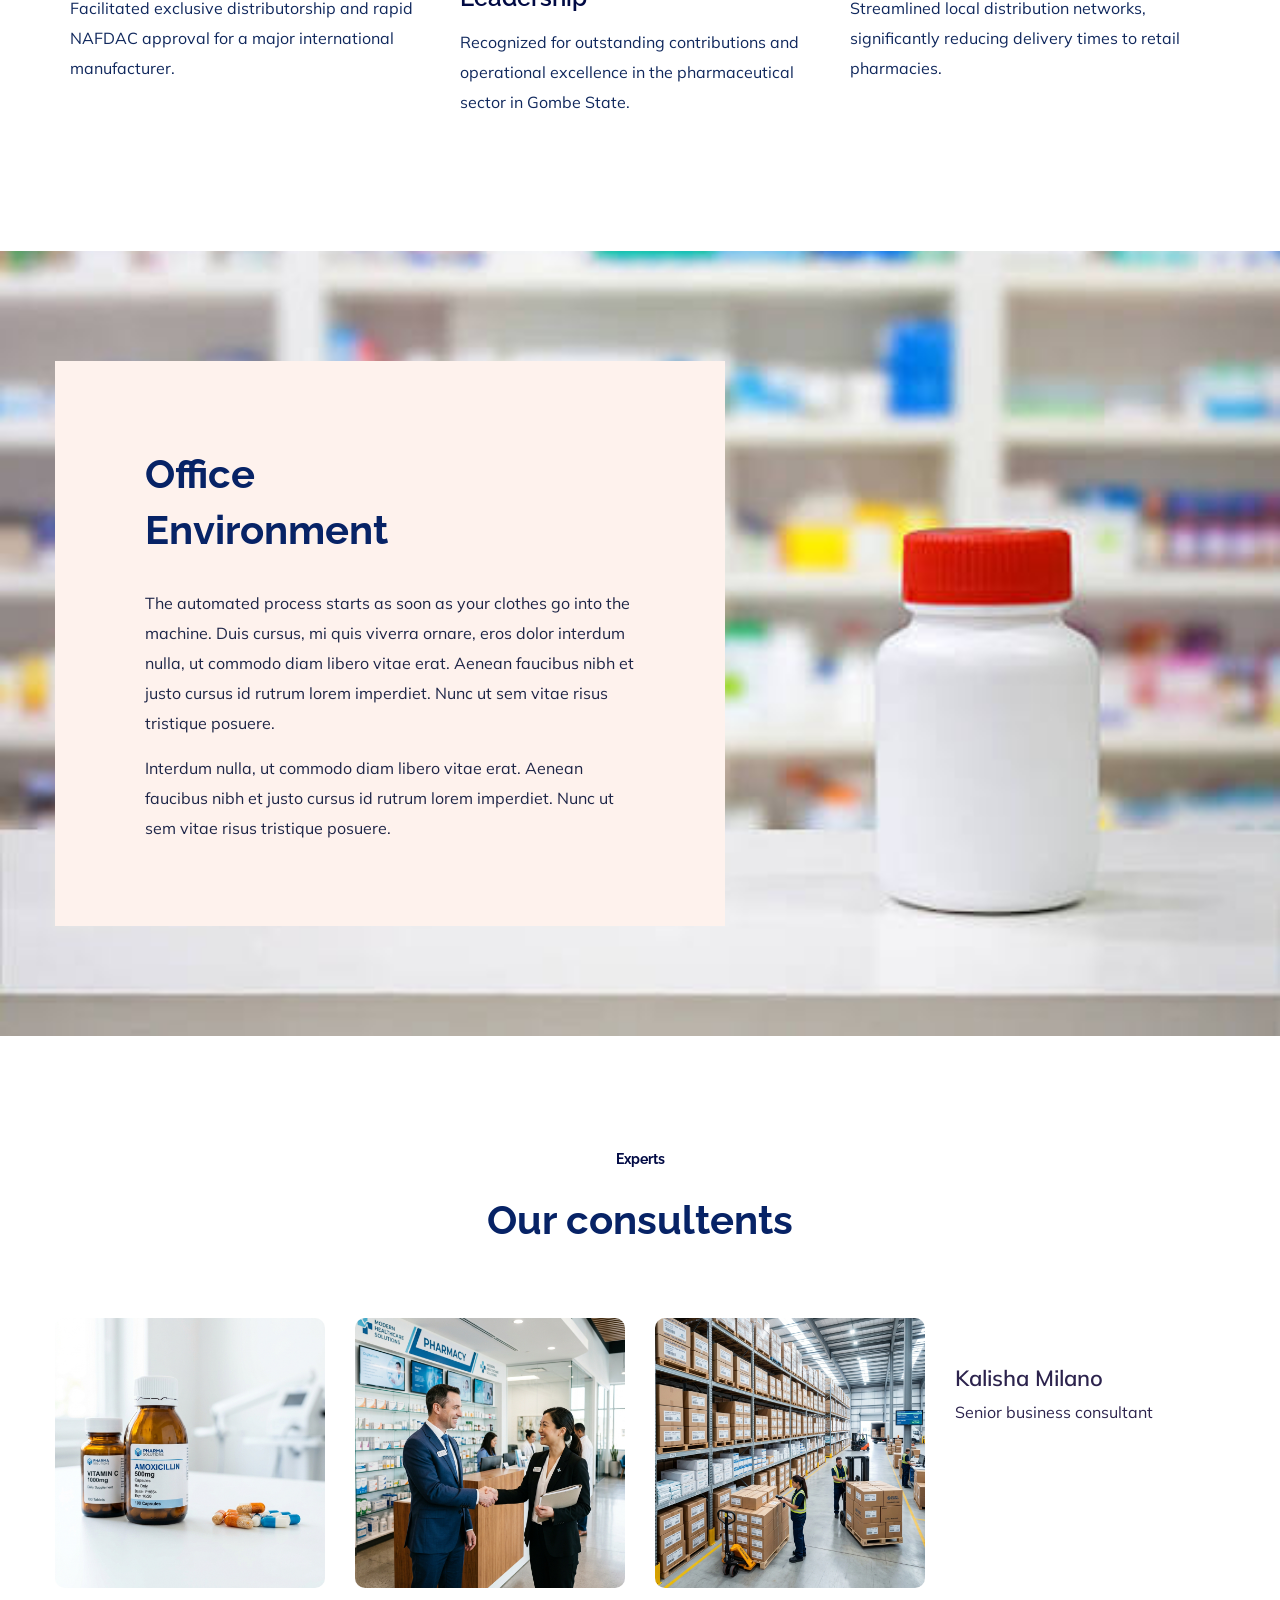
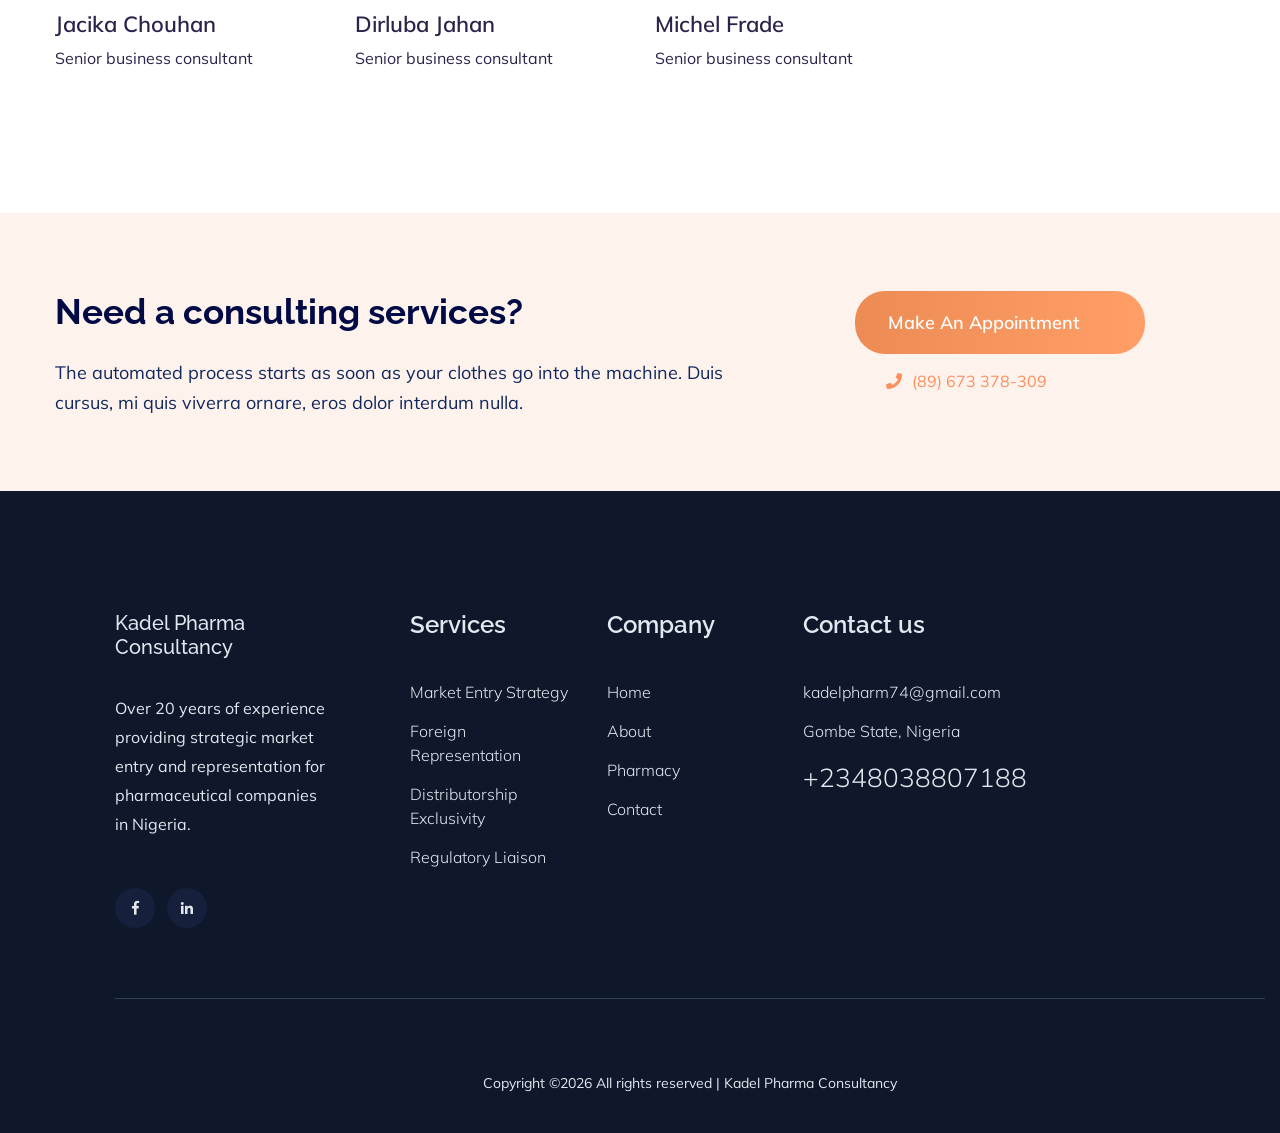
==== commit 6adb66fd: "chore: update email address across all files" ====
--- a/Business Consulting/about.html
+++ b/Business Consulting/about.html
@@ -1,4 +1,4 @@
-﻿<!doctype html>
+<!doctype html>
 <html class="no-js" lang="zxx">
 <head>
     <meta charset="utf-8">
@@ -557,7 +557,7 @@
                             <div class="footer-tittle">
                                 <h4>Contact us</h4>
                                 <ul>
-                                    <li><a href="mailto:Kadelpharma76@gmail.com">Kadelpharma76@gmail.com</a></li>
+                                    <li><a href="mailto:kadelpharm74@gmail.com">kadelpharm74@gmail.com</a></li>
                                     <li><a href="#">Gombe State, Nigeria</a></li>
                                     <li class="number"><a href="tel:+2348038807188">+2348038807188</a></li>
                                 </ul>
@@ -633,4 +633,4 @@
 <script src="./assets/js/main.js"></script>
 
 </body>
-</html>+</html>
--- a/Business Consulting/assets/css/custom.css
+++ b/Business Consulting/assets/css/custom.css
@@ -1,4 +1,4 @@
-﻿/* Custom Footer Styling for Dark Theme */
+/* Custom Footer Styling for Dark Theme */
 .footer-wrapper {
     background-color: #0f172a !important;
 }
@@ -191,3 +191,454 @@
 .slicknav_menu .mobile-pharmacy-btn i {
     color: #FD8F5F !important;
 }
+
+/* Pharmacy Page - Always Fixed Header */
+.pharmacy-page .header-bottom.header-sticky {
+    position: fixed;
+    top: 0;
+    left: 0;
+    width: 100%;
+    z-index: 9999;
+    background: #fff;
+    box-shadow: 0 2px 10px rgba(0, 0, 0, 0.08);
+}
+
+.pharmacy-page main {
+    padding-top: 120px;
+}
+
+/* CVS Style Floating Card Hero Layout */
+.cvs-hero-container {
+    width: 95%;
+    margin: 20px auto;
+    border-radius: 20px;
+    min-height: 80vh; /* Takes up almost the whole hero section */
+    background-image: url('../img/hero/pharma_hero.png');
+    background-size: cover;
+    background-position: center;
+    background-repeat: no-repeat;
+    display: flex;
+    align-items: center;
+    justify-content: flex-start; /* Align card to the left */
+    padding: 50px 8%; /* Space between the borders */
+    position: relative;
+    box-sizing: border-box;
+    overflow: hidden;
+}
+
+.cvs-hero-card {
+    background-color: rgba(255, 154, 104, 0.92);
+    backdrop-filter: blur(4px);
+    padding: 45px 40px;
+    max-width: 440px;
+    border-radius: 24px;
+    color: white;
+    box-shadow: 0 10px 30px rgba(0,0,0,0.2);
+}
+
+.cvs-hero-card h1 {
+    color: white;
+    font-size: 3.5rem;
+    font-weight: 300;
+    margin-bottom: 22px;
+    line-height: 1.25;
+    letter-spacing: -0.5px;
+    font-family: 'Raleway', 'Helvetica Neue', Helvetica, Arial, sans-serif;
+}
+
+.cvs-hero-card p {
+    color: #fff;
+    font-size: 1.35rem;
+    font-weight: 400;
+    margin-bottom: 0;
+    line-height: 1.7;
+    letter-spacing: 0.2px;
+}
+
+.cvs-hero-btn {
+    display: inline-block;
+    padding: 14px 35px;
+    background-color: transparent;
+    color: white;
+    border: 2px solid white;
+    border-radius: 40px;
+    font-size: 1rem;
+    font-weight: 600;
+    text-transform: uppercase;
+    text-decoration: none;
+    transition: all 0.3s ease;
+}
+
+.cvs-hero-btn:hover {
+    background-color: white;
+    color: #FF9A68;
+}
+
+@media (max-width: 991px) {
+    .cvs-hero-container {
+        padding: 50px 5%;
+    }
+}
+
+@media (max-width: 768px) {
+    .cvs-hero-container {
+        justify-content: center;
+        padding: 40px 20px;
+        min-height: 60vh;
+    }
+    .cvs-hero-card {
+        padding: 40px 30px;
+    }
+    .cvs-hero-card h1 {
+        font-size: 2.2rem;
+    }
+}
+
+/* Pharmacy About Section - Slim Two-Image Layout */
+.pharma-about-section {
+    padding: 100px 0;
+}
+
+.pharma-about-wrapper {
+    display: flex;
+    align-items: center;
+    gap: 60px;
+}
+
+.pharma-about-text {
+    flex: 1;
+}
+
+.pharma-about-label {
+    display: inline-block;
+    font-size: 18px;
+    font-weight: 700;
+    text-transform: uppercase;
+    color: #FD8F5F;
+    letter-spacing: 2px;
+    margin-bottom: 20px;
+    font-family: 'Raleway', sans-serif;
+}
+
+.pharma-about-text h2 {
+    font-size: 3.2rem;
+    font-weight: 700;
+    color: #072366;
+    margin-bottom: 30px;
+    line-height: 1.25;
+    font-family: 'Raleway', sans-serif;
+}
+
+.pharma-about-text p {
+    color: #464d65;
+    font-size: 1.7rem;
+    line-height: 1.6;
+    margin-bottom: 25px;
+}
+
+.pharma-about-images {
+    flex: 1;
+    display: flex;
+    gap: 16px;
+}
+
+.pharma-about-img {
+    flex: 1;
+    border-radius: 18px;
+    overflow: hidden;
+}
+
+/* Stagger effect: push the second image down */
+.pharma-about-img:nth-child(2) {
+    margin-top: 50px;
+}
+
+.pharma-about-img img {
+    width: 100%;
+    height: 380px;
+    object-fit: cover;
+    display: block;
+    transition: transform 0.4s ease;
+}
+
+.pharma-about-img:hover img {
+    transform: scale(1.03);
+}
+
+/* About Section Responsive */
+@media (max-width: 991px) {
+    .pharma-about-wrapper {
+        flex-direction: column;
+        gap: 40px;
+    }
+    .pharma-about-text h2 {
+        font-size: 2rem;
+    }
+}
+
+@media (max-width: 576px) {
+    .pharma-about-section {
+        padding: 60px 0;
+    }
+    .pharma-about-images {
+        flex-direction: column;
+    }
+    .pharma-about-img img {
+        height: 250px;
+    }
+    .pharma-about-text h2 {
+        font-size: 1.7rem;
+    }
+}
+
+/* Pharmacy Bento Grid Services Styles */
+.pharma-bento-grid {
+    display: grid;
+    grid-template-columns: repeat(3, 1fr);
+    grid-auto-rows: 320px;
+    gap: 24px;
+    margin-bottom: 30px;
+}
+
+.pharma-bento-card {
+    position: relative;
+    border-radius: 24px;
+    overflow: hidden;
+    box-shadow: 0 10px 30px rgba(0,0,0,0.08);
+    transition: transform 0.4s ease;
+}
+
+.pharma-bento-card:hover {
+    transform: translateY(-8px);
+}
+
+.bento-wide {
+    grid-column: span 2;
+}
+
+.bento-bg {
+    position: absolute;
+    top: 0;
+    left: 0;
+    width: 100%;
+    height: 100%;
+    object-fit: cover;
+    z-index: 1;
+    transition: transform 0.6s ease;
+}
+
+.pharma-bento-card:hover .bento-bg {
+    transform: scale(1.05);
+}
+
+.bento-overlay {
+    position: absolute;
+    top: 0;
+    left: 0;
+    width: 100%;
+    height: 100%;
+    background: linear-gradient(to bottom, rgba(0,0,0,0) 0%, rgba(0,0,0,0) 50%, rgba(253, 143, 95, 0.3) 70%, rgba(253, 143, 95, 0.85) 100%);
+    z-index: 2;
+}
+
+.bento-content {
+    position: relative;
+    z-index: 3;
+    height: 100%;
+    display: flex;
+    flex-direction: column;
+    justify-content: flex-end;
+    padding: 35px;
+}
+
+.bento-content h3 {
+    color: #ffffff;
+    font-size: 2.2rem;
+    font-weight: 700;
+    margin-bottom: 12px;
+    line-height: 1.2;
+}
+
+.bento-content p {
+    color: #e0e0e0;
+    font-size: 1.35rem;
+    line-height: 1.5;
+    margin-bottom: 0;
+}
+
+/* Bento Grid Responsive */
+@media (max-width: 991px) {
+    .pharma-bento-grid {
+        grid-template-columns: repeat(2, 1fr);
+        grid-auto-rows: 280px;
+    }
+    .bento-wide {
+        grid-column: span 2;
+    }
+}
+
+@media (max-width: 767px) {
+    .pharma-bento-grid {
+        grid-template-columns: 1fr;
+    }
+    .bento-wide {
+        grid-column: span 1;
+    }
+    .bento-content h3 {
+        font-size: 1.8rem;
+    }
+    .bento-content p {
+        font-size: 1.15rem;
+    }
+}
+
+/* Pharmacy Community & Partners Section */
+.pharma-testimonial-grid {
+    display: grid;
+    grid-template-columns: repeat(2, 1fr);
+    gap: 30px;
+}
+
+.pharma-testimonial-card {
+    background: #f9f9ff;
+    padding: 40px;
+    border-radius: 16px;
+    transition: transform 0.3s ease, box-shadow 0.3s ease;
+}
+
+.pharma-testimonial-card:hover {
+    transform: translateY(-5px);
+    box-shadow: 0 15px 30px rgba(0, 0, 0, 0.05);
+    background: #fff;
+}
+
+.testimonial-stars {
+    color: #ffb800;
+    margin-bottom: 20px;
+    font-size: 1.2rem;
+}
+
+.pharma-testimonial-card p {
+    font-size: 1.4rem;
+    color: #072366;
+    line-height: 1.6;
+    font-style: italic;
+    margin-bottom: 30px;
+}
+
+.testimonial-author h4 {
+    font-size: 1.2rem;
+    font-weight: 700;
+    color: #072366;
+    margin-bottom: 5px;
+}
+
+.testimonial-author span {
+    color: #FD8F5F;
+    font-size: 0.95rem;
+    font-weight: 600;
+}
+
+/* Client Logos Ticker */
+.logo-ticker-wrapper {
+    width: 100%;
+    overflow: hidden;
+    position: relative;
+    padding: 20px 0;
+}
+
+.logo-ticker-wrapper::before,
+.logo-ticker-wrapper::after {
+    content: "";
+    position: absolute;
+    top: 0;
+    width: 150px;
+    height: 100%;
+    z-index: 2;
+    pointer-events: none;
+}
+
+.logo-ticker-wrapper::before {
+    left: 0;
+    background: linear-gradient(to right, rgba(255,255,255,1) 0%, rgba(255,255,255,0) 100%);
+}
+
+.logo-ticker-wrapper::after {
+    right: 0;
+    background: linear-gradient(to left, rgba(255,255,255,1) 0%, rgba(255,255,255,0) 100%);
+}
+
+.logo-ticker-track {
+    display: flex;
+    width: max-content;
+    animation: ticker 35s linear infinite;
+}
+
+.logo-ticker-track:hover {
+    animation-play-state: paused;
+}
+
+.logo-ticker-set {
+    display: flex;
+    gap: 30px;
+    padding-right: 30px; /* Essential for seamless loop */
+}
+
+@keyframes ticker {
+    0% { transform: translateX(0); }
+    100% { transform: translateX(-50%); }
+}
+
+.partner-box {
+    background: #fff;
+    border: 1px solid #eee;
+    padding: 20px 30px;
+    border-radius: 12px;
+    display: flex;
+    align-items: center;
+    justify-content: center;
+    text-align: center;
+    min-width: 260px;
+    transition: all 0.3s ease;
+}
+
+.partner-box:hover {
+    border-color: #FD8F5F;
+    box-shadow: 0 10px 20px rgba(253, 143, 95, 0.08);
+    transform: translateY(-3px);
+}
+
+.partner-box h4 {
+    color: #464d65;
+    font-size: 1.4rem;
+    font-weight: 700;
+    margin: 0;
+    margin-bottom: 8px;
+    line-height: 1.3;
+}
+
+.partner-subtitle {
+    font-size: 1.1rem;
+    font-weight: 500;
+    color: #666;
+    line-height: 1.4;
+}
+
+@media (max-width: 991px) {
+    .pharma-testimonial-grid {
+        grid-template-columns: 1fr;
+    }
+    .logo-ticker-wrapper::before,
+    .logo-ticker-wrapper::after {
+        width: 50px;
+    }
+}
+
+/* Client Logos */
+.client-logo {
+    width: 80px;
+    height: 80px;
+    object-fit: contain;
+    margin-bottom: 20px;
+}
+
